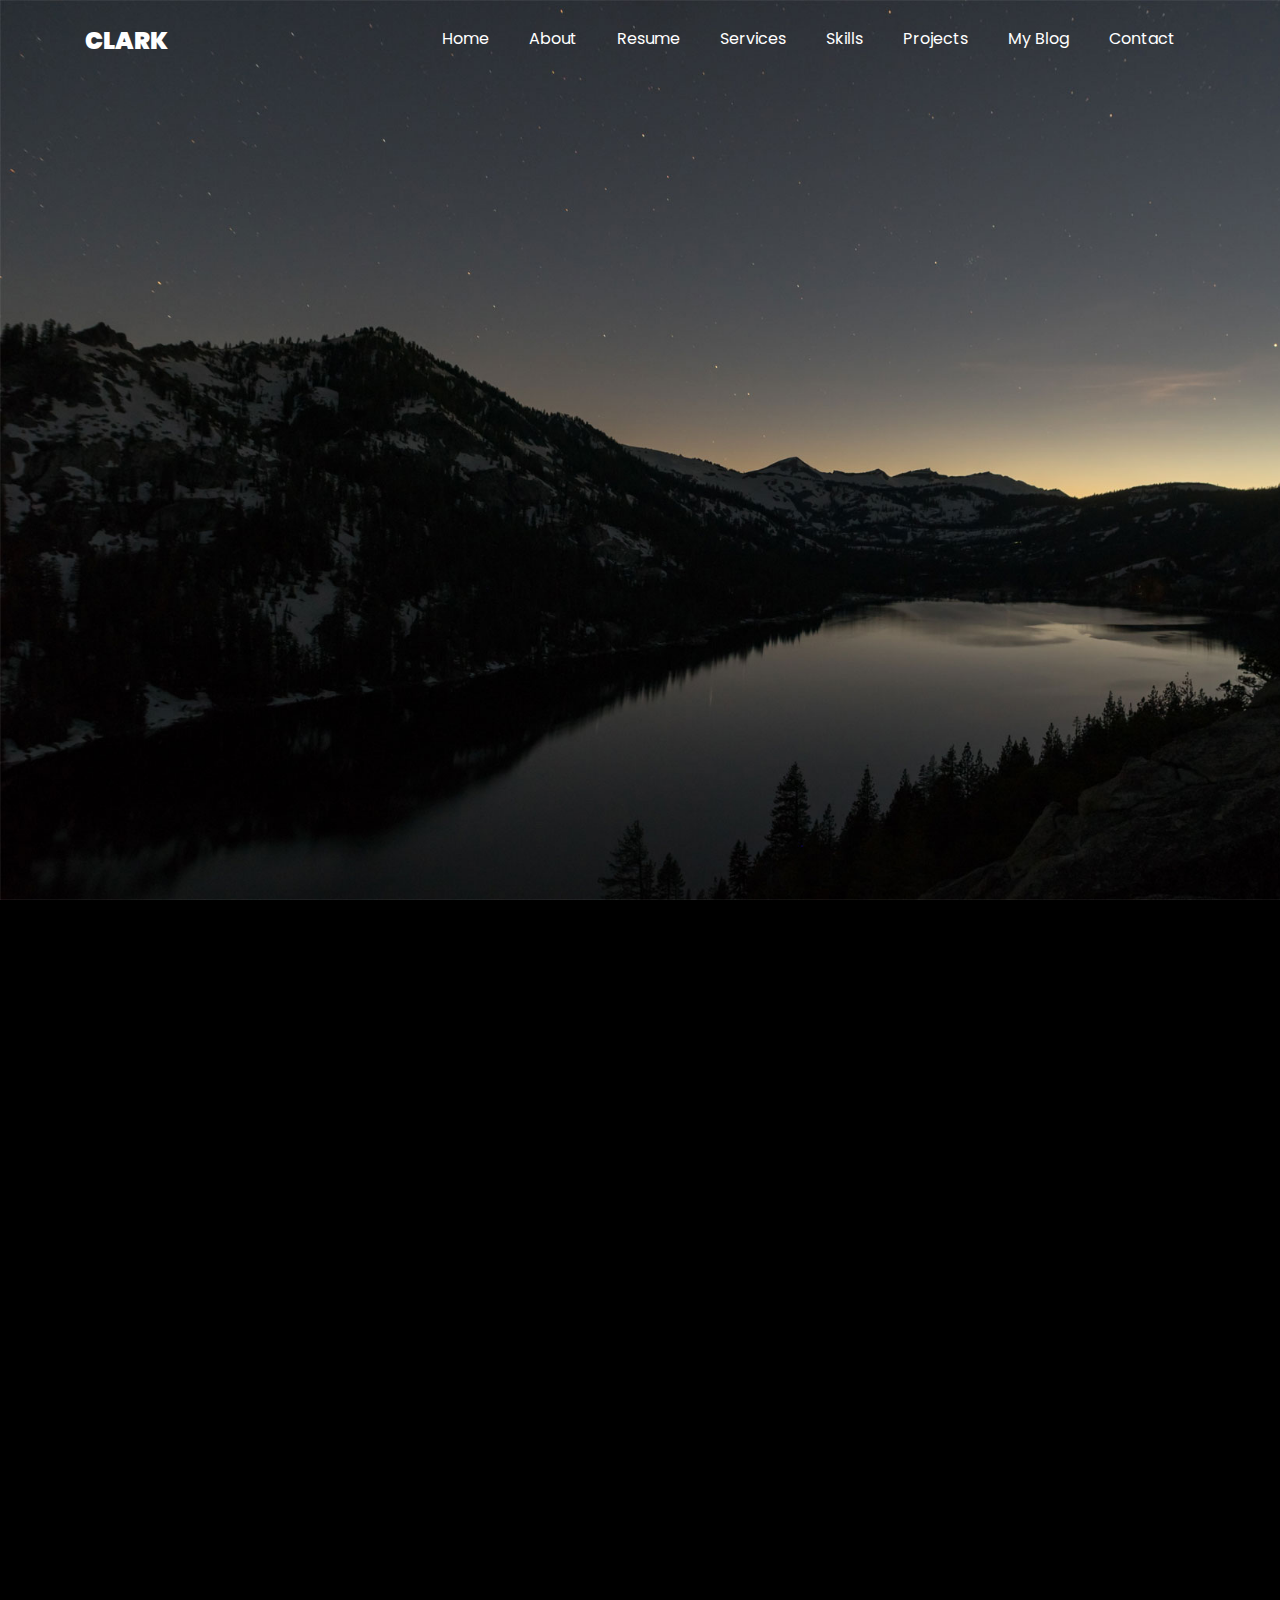
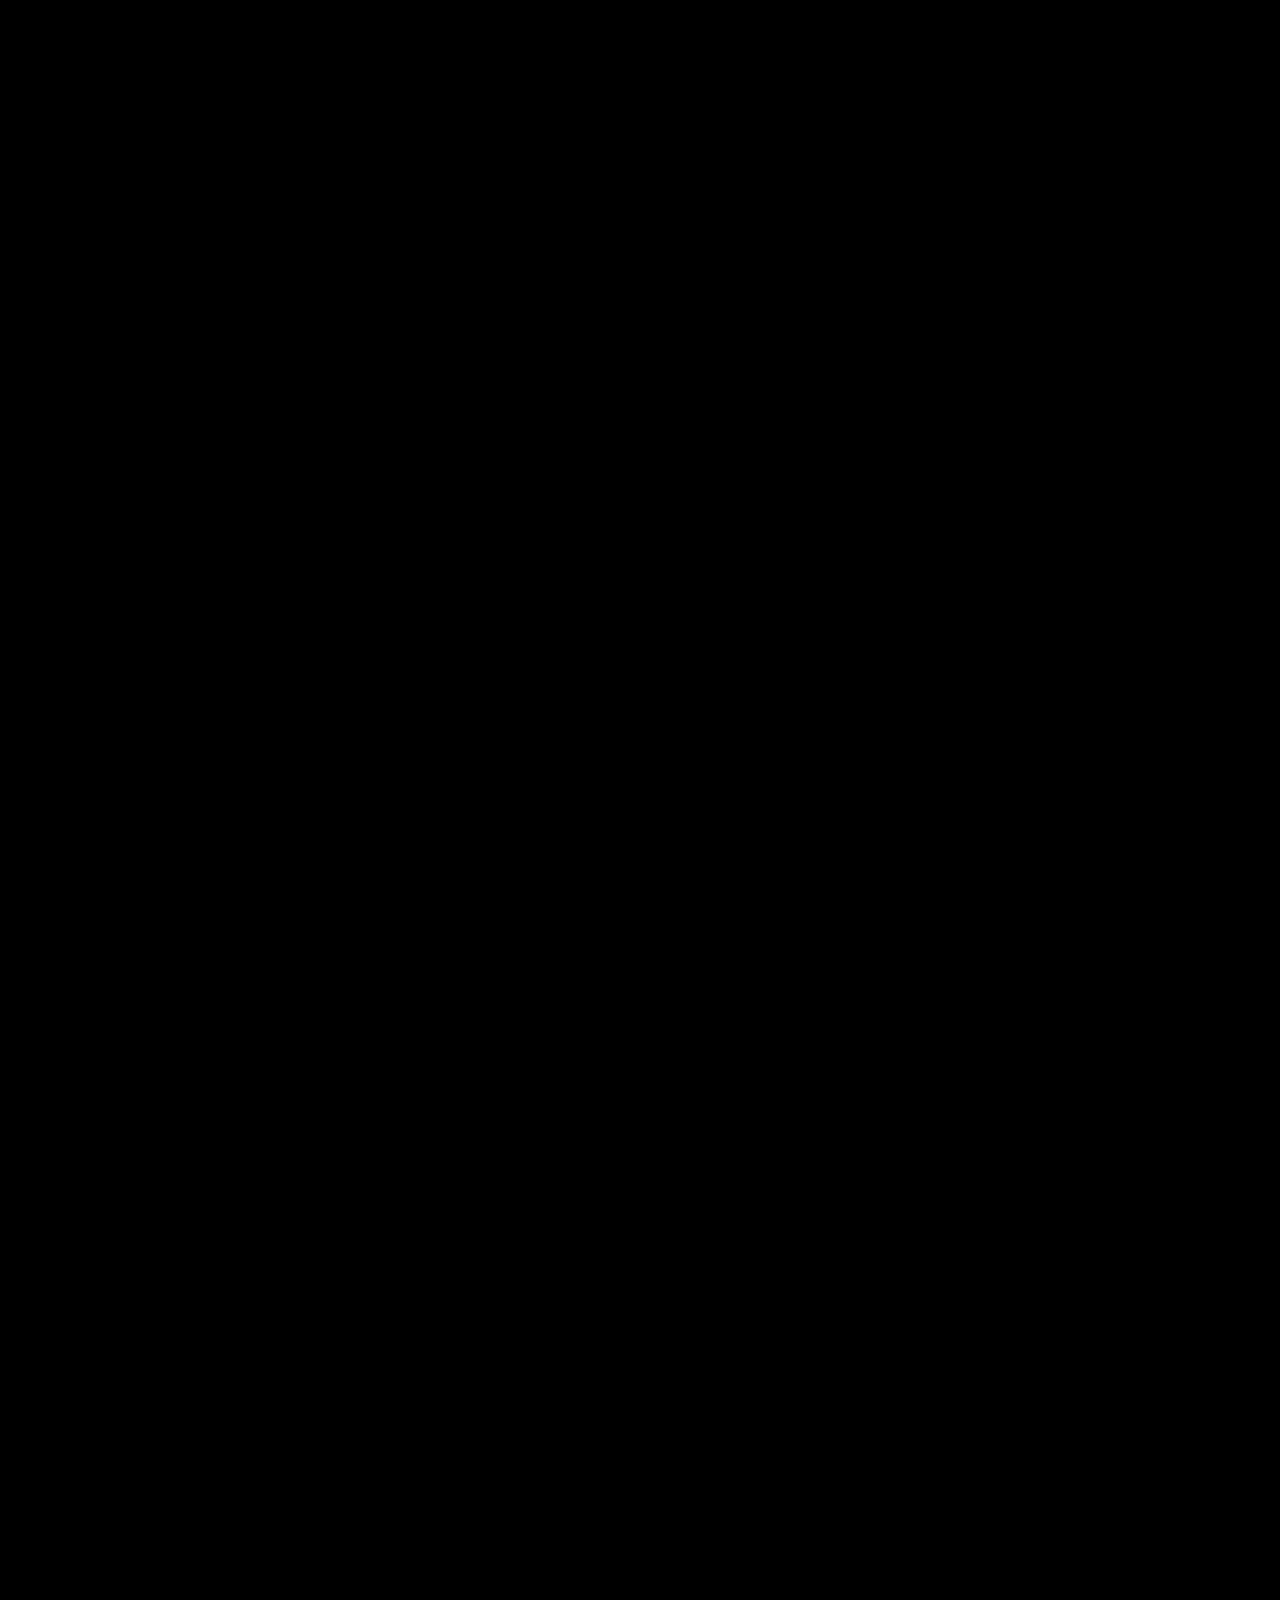
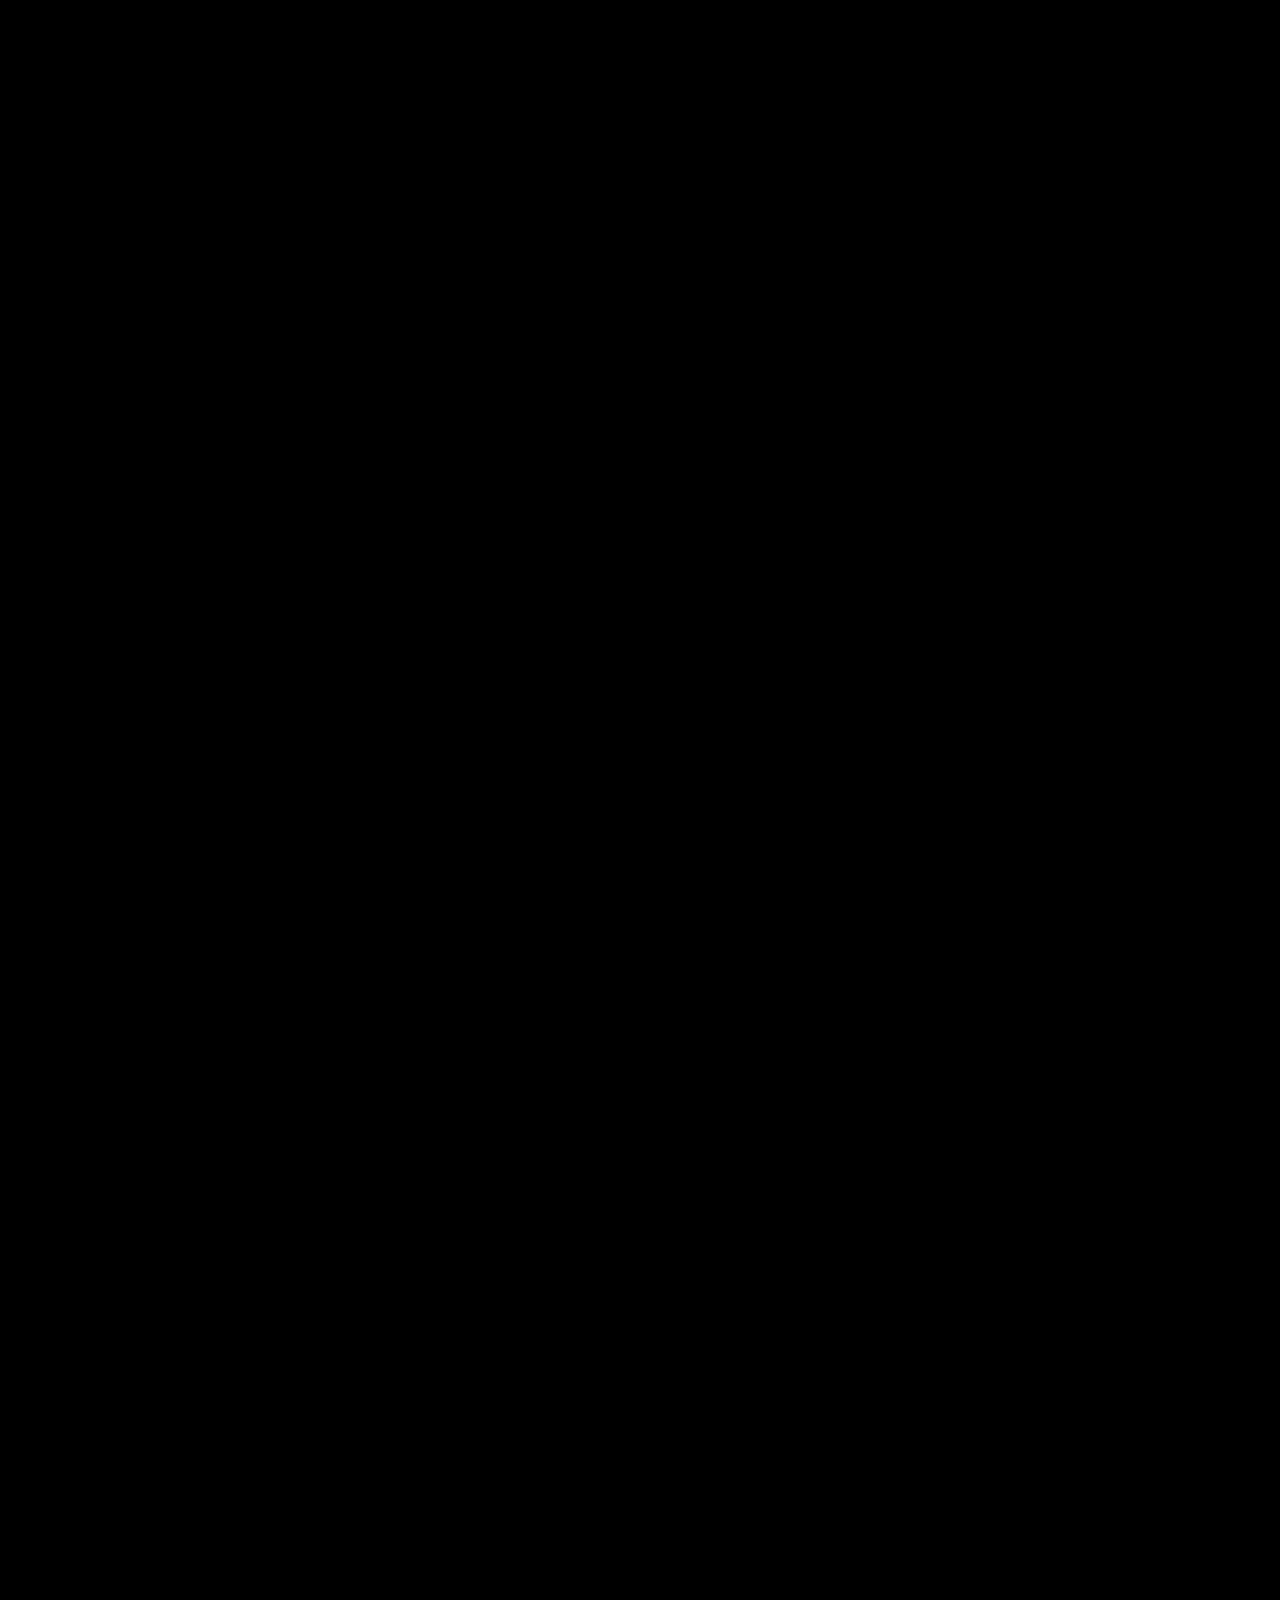
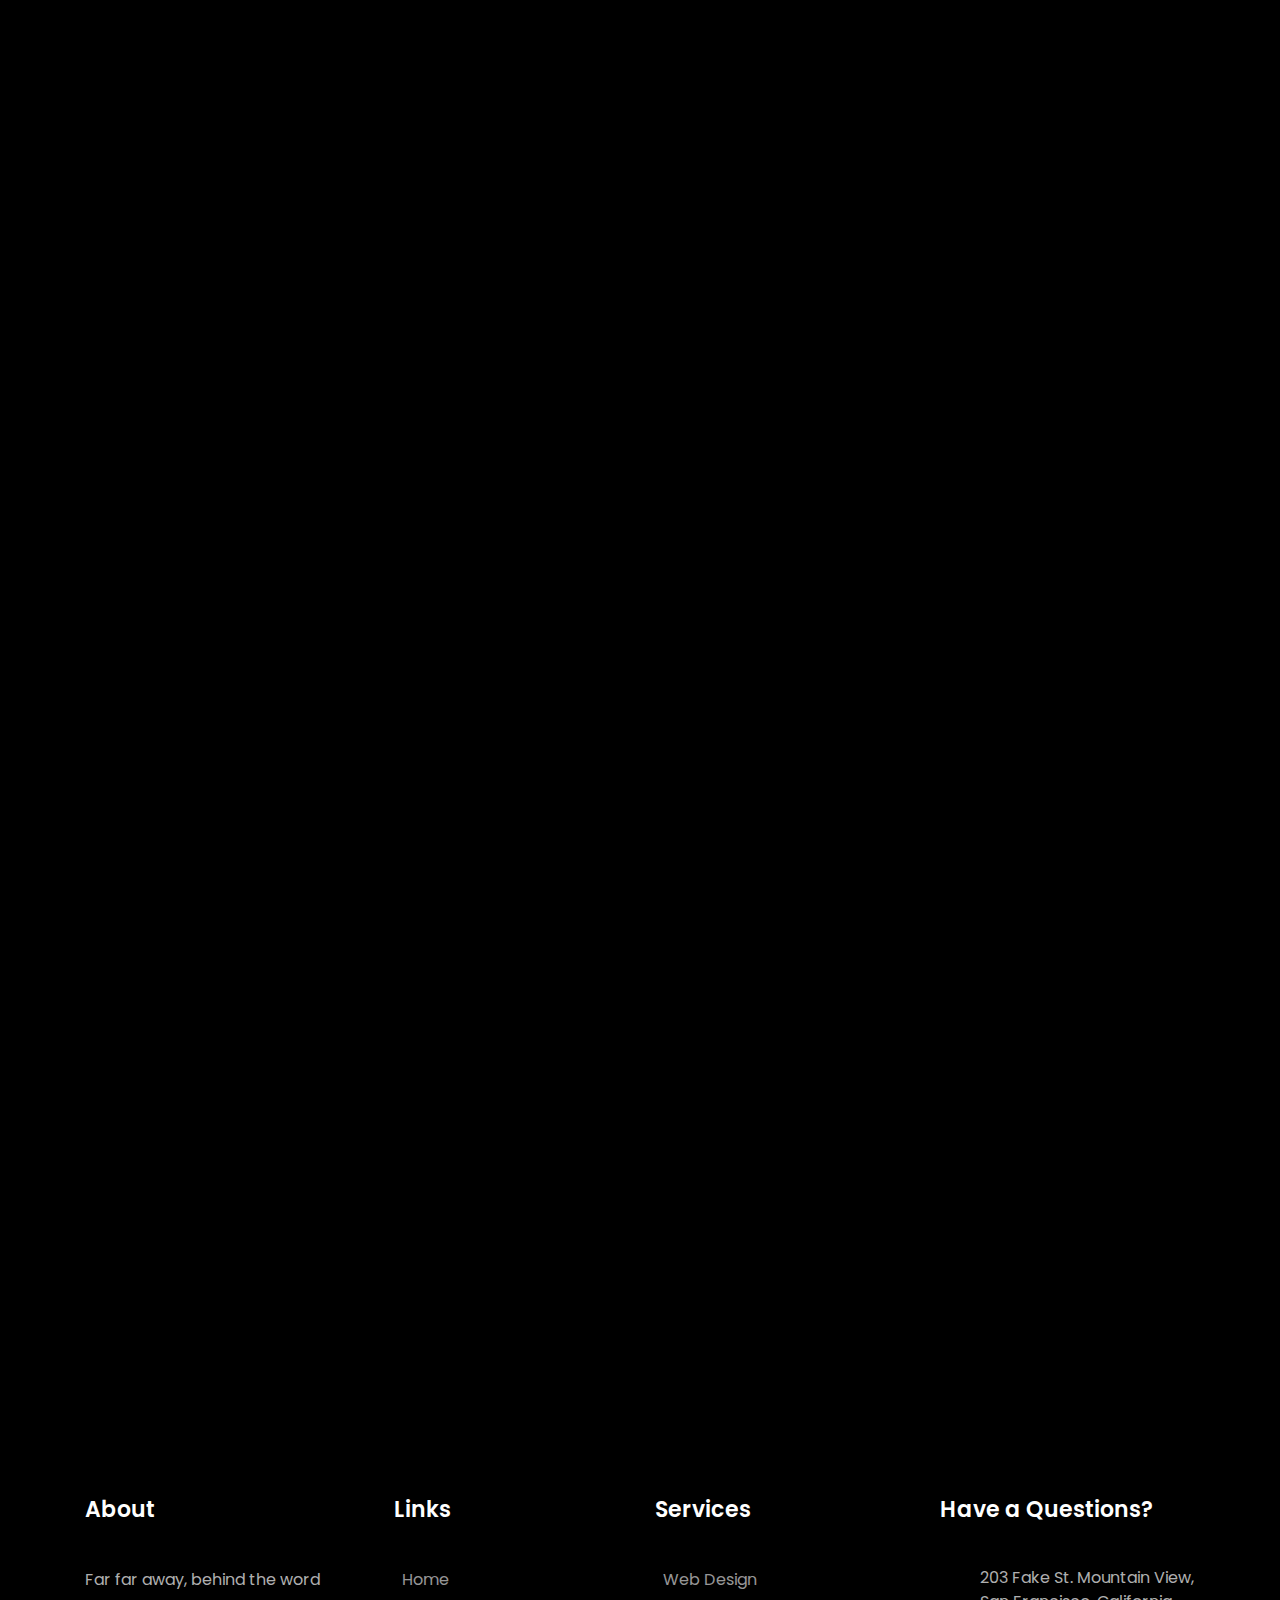
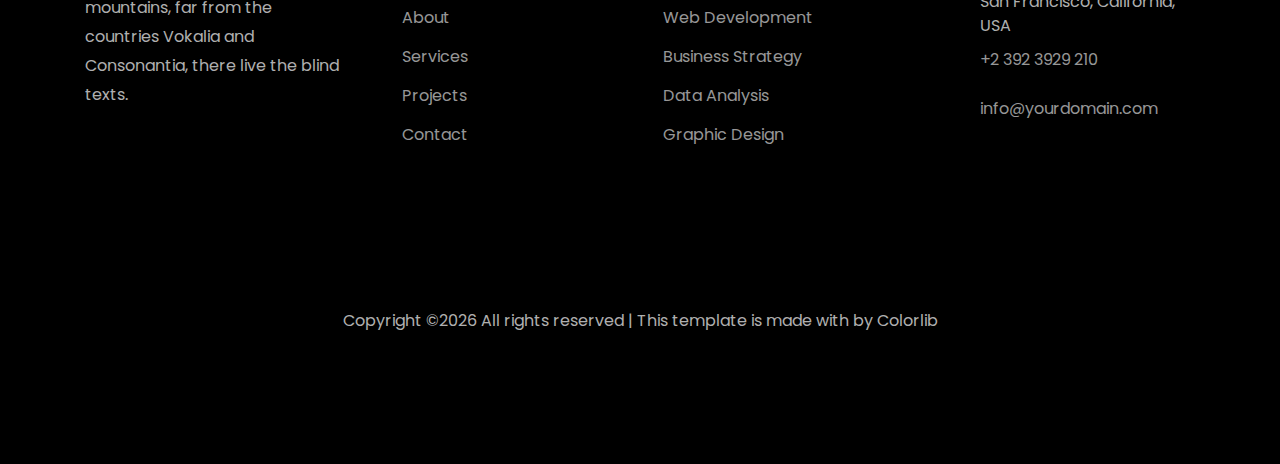
==== single.html @ c62defc8 "First Commit" ====
<!DOCTYPE html>
<html lang="en">
  <head>
    <title>Clark - Free Bootstrap Template by Colorlib</title>
    <meta charset="utf-8">
    <meta name="viewport" content="width=device-width, initial-scale=1, shrink-to-fit=no">
    
    <link href="https://fonts.googleapis.com/css?family=Poppins:100,200,300,400,500,600,700,800,900" rel="stylesheet">

    <link rel="stylesheet" href="assets/css/bootstrap.min.css">
    <link rel="stylesheet" href="assets/css/animate.css">
    
    <link rel="stylesheet" href="assets/css/owl.carousel.min.css">
    <link rel="stylesheet" href="assets/css/owl.theme.default.min.css">

    <link rel="stylesheet" href="assets/css/font-awesome.min.css">
    <link rel="stylesheet" href="assets/css/style.css">
  </head>
  <body data-spy="scroll" data-target=".site-navbar-target" data-offset="300">
	  
	  
    <nav class="navbar navbar-expand-lg navbar-dark ftco_navbar ftco-navbar-light site-navbar-target" id="ftco-navbar">
	    <div class="container">
	      <a class="navbar-brand" href="index.html">Clark</a>
	      <button class="navbar-toggler js-fh5co-nav-toggle fh5co-nav-toggle" type="button" data-toggle="collapse" data-target="#ftco-nav" aria-controls="ftco-nav" aria-expanded="false" aria-label="Toggle navigation">
	        <span class="oi oi-menu"></span> Menu
	      </button>

	      <div class="collapse navbar-collapse" id="ftco-nav">
	        <ul class="navbar-nav nav ml-auto">
	          <li class="nav-item"><a href="index.html#home-section" class="nav-link"><span>Home</span></a></li>
	          <li class="nav-item"><a href="index.html#about-section" class="nav-link"><span>About</span></a></li>
	          <li class="nav-item"><a href="index.html#resume-section" class="nav-link"><span>Resume</span></a></li>
	          <li class="nav-item"><a href="index.html#services-section" class="nav-link"><span>Services</span></a></li>
	          <li class="nav-item"><a href="index.html#skills-section" class="nav-link"><span>Skills</span></a></li>
	          <li class="nav-item"><a href="index.html#projects-section" class="nav-link"><span>Projects</span></a></li>
	          <li class="nav-item"><a href="index.html#blog-section" class="nav-link"><span>My Blog</span></a></li>
	          <li class="nav-item"><a href="index.html#contact-section" class="nav-link"><span>Contact</span></a></li>
	        </ul>
	      </div>
	    </div>
	  </nav>
	  <section class="hero-wrap js-fullheight" style="background-image: url('assets/images/bg_1.jpg');" data-stellar-background-ratio="0.5">
      <div class="overlay"></div>
      <div class="container">
        <div class="row no-gutters slider-text js-fullheight align-items-end justify-content-center">
          <div class="col-md-12 ftco-animate pb-5 mb-3 text-center">
            <h1 class="mb-3 bread">Blog Single Post</h1>
            <p class="breadcrumbs"><span class="mr-2"><a href="index.html">Home <i class="ion-ios-arrow-forward"></i></a></span> <span class="mr-2"><a href="blog.html">Blog <i class="ion-ios-arrow-forward"></i></a></span> <span>Blog Single <i class="ion-ios-arrow-forward"></i></span></p>
          </div>
        </div>
      </div>
    </section>

    <section class="ftco-section">
      <div class="container">
        <div class="row">
          <div class="col-lg-8 ftco-animate">
            <h2 class="mb-3">It is a long established fact a reader be distracted</h2>
            <p>Lorem ipsum dolor sit amet, consectetur adipisicing elit. Reiciendis, eius mollitia suscipit, quisquam doloremque distinctio perferendis et doloribus unde architecto optio laboriosam porro adipisci sapiente officiis nemo accusamus ad praesentium? Esse minima nisi et. Dolore perferendis, enim praesentium omnis, iste doloremque quia officia optio deserunt molestiae voluptates soluta architecto tempora.</p>
            <p>
              <img src="assets/images/image_3.jpg" alt="" class="img-fluid">
            </p>
            <p>Molestiae cupiditate inventore animi, maxime sapiente optio, illo est nemo veritatis repellat sunt doloribus nesciunt! Minima laborum magni reiciendis qui voluptate quisquam voluptatem soluta illo eum ullam incidunt rem assumenda eveniet eaque sequi deleniti tenetur dolore amet fugit perspiciatis ipsa, odit. Nesciunt dolor minima esse vero ut ea, repudiandae suscipit!</p>
            <h2 class="mb-3 mt-5">#2. Creative WordPress Themes</h2>
            <p>Temporibus ad error suscipit exercitationem hic molestiae totam obcaecati rerum, eius aut, in. Exercitationem atque quidem tempora maiores ex architecto voluptatum aut officia doloremque. Error dolore voluptas, omnis molestias odio dignissimos culpa ex earum nisi consequatur quos odit quasi repellat qui officiis reiciendis incidunt hic non? Debitis commodi aut, adipisci.</p>
            <p>
              <img src="assets/images/image_4.jpg" alt="" class="img-fluid">
            </p>
            <p>Quisquam esse aliquam fuga distinctio, quidem delectus veritatis reiciendis. Nihil explicabo quod, est eos ipsum. Unde aut non tenetur tempore, nisi culpa voluptate maiores officiis quis vel ab consectetur suscipit veritatis nulla quos quia aspernatur perferendis, libero sint. Error, velit, porro. Deserunt minus, quibusdam iste enim veniam, modi rem maiores.</p>
            <p>Odit voluptatibus, eveniet vel nihil cum ullam dolores laborum, quo velit commodi rerum eum quidem pariatur! Quia fuga iste tenetur, ipsa vel nisi in dolorum consequatur, veritatis porro explicabo soluta commodi libero voluptatem similique id quidem? Blanditiis voluptates aperiam non magni. Reprehenderit nobis odit inventore, quia laboriosam harum excepturi ea.</p>
            <p>Adipisci vero culpa, eius nobis soluta. Dolore, maxime ullam ipsam quidem, dolor distinctio similique asperiores voluptas enim, exercitationem ratione aut adipisci modi quod quibusdam iusto, voluptates beatae iure nemo itaque laborum. Consequuntur et pariatur totam fuga eligendi vero dolorum provident. Voluptatibus, veritatis. Beatae numquam nam ab voluptatibus culpa, tenetur recusandae!</p>
            <p>Voluptas dolores dignissimos dolorum temporibus, autem aliquam ducimus at officia adipisci quasi nemo a perspiciatis provident magni laboriosam repudiandae iure iusto commodi debitis est blanditiis alias laborum sint dolore. Dolores, iure, reprehenderit. Error provident, pariatur cupiditate soluta doloremque aut ratione. Harum voluptates mollitia illo minus praesentium, rerum ipsa debitis, inventore?</p>
            <div class="tag-widget post-tag-container mb-5 mt-5">
              <div class="tagcloud">
                <a href="#" class="tag-cloud-link">Life</a>
                <a href="#" class="tag-cloud-link">Sport</a>
                <a href="#" class="tag-cloud-link">Tech</a>
                <a href="#" class="tag-cloud-link">Travel</a>
              </div>
            </div>
            
            <div class="about-author d-flex p-4 bg-dark">
              <div class="bio mr-5">
                <img src="assets/images/person_1.jpg" alt="Image placeholder" class="img-fluid mb-4">
              </div>
              <div class="desc">
                <h3>George Washington</h3>
                <p>Lorem ipsum dolor sit amet, consectetur adipisicing elit. Ducimus itaque, autem necessitatibus voluptate quod mollitia delectus aut, sunt placeat nam vero culpa sapiente consectetur similique, inventore eos fugit cupiditate numquam!</p>
              </div>
            </div>


            <div class="pt-5 mt-5">
              <h3 class="mb-5">6 Comments</h3>
              <ul class="comment-list">
                <li class="comment">
                  <div class="vcard bio">
                    <img src="assets/images/person_1.jpg" alt="Image placeholder">
                  </div>
                  <div class="comment-body">
                    <h3>John Doe</h3>
                    <div class="meta">June 20, 2019 at 2:21pm</div>
                    <p>Lorem ipsum dolor sit amet, consectetur adipisicing elit. Pariatur quidem laborum necessitatibus, ipsam impedit vitae autem, eum officia, fugiat saepe enim sapiente iste iure! Quam voluptas earum impedit necessitatibus, nihil?</p>
                    <p><a href="#" class="reply">Reply</a></p>
                  </div>
                </li>

                <li class="comment">
                  <div class="vcard bio">
                    <img src="assets/images/person_1.jpg" alt="Image placeholder">
                  </div>
                  <div class="comment-body">
                    <h3>John Doe</h3>
                    <div class="meta">June 20, 2019 at 2:21pm</div>
                    <p>Lorem ipsum dolor sit amet, consectetur adipisicing elit. Pariatur quidem laborum necessitatibus, ipsam impedit vitae autem, eum officia, fugiat saepe enim sapiente iste iure! Quam voluptas earum impedit necessitatibus, nihil?</p>
                    <p><a href="#" class="reply">Reply</a></p>
                  </div>

                  <ul class="children">
                    <li class="comment">
                      <div class="vcard bio">
                        <img src="assets/images/person_1.jpg" alt="Image placeholder">
                      </div>
                      <div class="comment-body">
                        <h3>John Doe</h3>
                        <div class="meta">June 20, 2019 at 2:21pm</div>
                        <p>Lorem ipsum dolor sit amet, consectetur adipisicing elit. Pariatur quidem laborum necessitatibus, ipsam impedit vitae autem, eum officia, fugiat saepe enim sapiente iste iure! Quam voluptas earum impedit necessitatibus, nihil?</p>
                        <p><a href="#" class="reply">Reply</a></p>
                      </div>


                      <ul class="children">
                        <li class="comment">
                          <div class="vcard bio">
                            <img src="assets/images/person_1.jpg" alt="Image placeholder">
                          </div>
                          <div class="comment-body">
                            <h3>John Doe</h3>
                            <div class="meta">June 20, 2019 at 2:21pm</div>
                            <p>Lorem ipsum dolor sit amet, consectetur adipisicing elit. Pariatur quidem laborum necessitatibus, ipsam impedit vitae autem, eum officia, fugiat saepe enim sapiente iste iure! Quam voluptas earum impedit necessitatibus, nihil?</p>
                            <p><a href="#" class="reply">Reply</a></p>
                          </div>

                            <ul class="children">
                              <li class="comment">
                                <div class="vcard bio">
                                  <img src="assets/images/person_1.jpg" alt="Image placeholder">
                                </div>
                                <div class="comment-body">
                                  <h3>John Doe</h3>
                                  <div class="meta">June 20, 2019 at 2:21pm</div>
                                  <p>Lorem ipsum dolor sit amet, consectetur adipisicing elit. Pariatur quidem laborum necessitatibus, ipsam impedit vitae autem, eum officia, fugiat saepe enim sapiente iste iure! Quam voluptas earum impedit necessitatibus, nihil?</p>
                                  <p><a href="#" class="reply">Reply</a></p>
                                </div>
                              </li>
                            </ul>
                        </li>
                      </ul>
                    </li>
                  </ul>
                </li>

                <li class="comment">
                  <div class="vcard bio">
                    <img src="assets/images/person_1.jpg" alt="Image placeholder">
                  </div>
                  <div class="comment-body">
                    <h3>John Doe</h3>
                    <div class="meta">June 20, 2019 at 2:21pm</div>
                    <p>Lorem ipsum dolor sit amet, consectetur adipisicing elit. Pariatur quidem laborum necessitatibus, ipsam impedit vitae autem, eum officia, fugiat saepe enim sapiente iste iure! Quam voluptas earum impedit necessitatibus, nihil?</p>
                    <p><a href="#" class="reply">Reply</a></p>
                  </div>
                </li>
              </ul>
              <!-- END comment-list -->
              
              <div class="comment-form-wrap pt-5">
                <h3 class="mb-5">Leave a comment</h3>
                <form action="#" class="p-5 bg-dark">
                  <div class="form-group">
                    <label for="name">Name *</label>
                    <input type="text" class="form-control" id="name">
                  </div>
                  <div class="form-group">
                    <label for="email">Email *</label>
                    <input type="email" class="form-control" id="email">
                  </div>
                  <div class="form-group">
                    <label for="website">Website</label>
                    <input type="url" class="form-control" id="website">
                  </div>

                  <div class="form-group">
                    <label for="message">Message</label>
                    <textarea name="" id="message" cols="30" rows="10" class="form-control"></textarea>
                  </div>
                  <div class="form-group">
                    <input type="submit" value="Post Comment" class="btn py-3 px-4 btn-primary">
                  </div>

                </form>
              </div>
            </div>

          </div> <!-- .col-md-8 -->
          <div class="col-lg-4 sidebar ftco-animate">
            <div class="sidebar-box">
              <form action="#" class="search-form">
                <div class="form-group">
                  <span class="icon icon-search"></span>
                  <input type="text" class="form-control" placeholder="Type a keyword and hit enter">
                </div>
              </form>
            </div>
            <div class="sidebar-box ftco-animate">
            	<h3 class="heading-sidebar">Categories</h3>
              <ul class="categories">
                <li><a href="#">Interior Design <span>(12)</span></a></li>
                <li><a href="#">Exterior Design <span>(22)</span></a></li>
                <li><a href="#">Industrial Design <span>(37)</span></a></li>
                <li><a href="#">Landscape Design <span>(42)</span></a></li>
              </ul>
            </div>

            <div class="sidebar-box ftco-animate">
              <h3 class="heading-sidebar">Recent Blog</h3>
              <div class="block-21 mb-4 d-flex">
                <a class="blog-img mr-4" style="background-image: url(assets/images/image_1.jpg);"></a>
                <div class="text">
                  <h3 class="heading"><a href="#">Why Lead Generation is Key for Business Growth</a></h3>
                  <div class="meta">
                    <div><a href="#"><span class="icon-calendar"></span> March 12, 2019</a></div>
                    <div><a href="#"><span class="icon-person"></span> Admin</a></div>
                    <div><a href="#"><span class="icon-chat"></span> 19</a></div>
                  </div>
                </div>
              </div>
              <div class="block-21 mb-4 d-flex">
                <a class="blog-img mr-4" style="background-image: url(assets/images/image_2.jpg);"></a>
                <div class="text">
                  <h3 class="heading"><a href="#">Why Lead Generation is Key for Business Growth</a></h3>
                  <div class="meta">
                    <div><a href="#"><span class="icon-calendar"></span> March 12, 2019</a></div>
                    <div><a href="#"><span class="icon-person"></span> Admin</a></div>
                    <div><a href="#"><span class="icon-chat"></span> 19</a></div>
                  </div>
                </div>
              </div>
              <div class="block-21 mb-4 d-flex">
                <a class="blog-img mr-4" style="background-image: url(assets/images/image_3.jpg);"></a>
                <div class="text">
                  <h3 class="heading"><a href="#">Why Lead Generation is Key for Business Growth</a></h3>
                  <div class="meta">
                    <div><a href="#"><span class="icon-calendar"></span> March 12, 2019</a></div>
                    <div><a href="#"><span class="icon-person"></span> Admin</a></div>
                    <div><a href="#"><span class="icon-chat"></span> 19</a></div>
                  </div>
                </div>
              </div>
            </div>

            <div class="sidebar-box ftco-animate">
              <h3 class="heading-sidebar">Tag Cloud</h3>
              <div class="tagcloud">
                <a href="#" class="tag-cloud-link">house</a>
                <a href="#" class="tag-cloud-link">office</a>
                <a href="#" class="tag-cloud-link">building</a>
                <a href="#" class="tag-cloud-link">land</a>
                <a href="#" class="tag-cloud-link">table</a>
                <a href="#" class="tag-cloud-link">interior</a>
                <a href="#" class="tag-cloud-link">exterior</a>
                <a href="#" class="tag-cloud-link">industrial</a>
              </div>
            </div>

            <div class="sidebar-box ftco-animate">
              <h3 class="heading-sidebar">Paragraph</h3>
              <p>Lorem ipsum dolor sit amet, consectetur adipisicing elit. Ducimus itaque, autem necessitatibus voluptate quod mollitia delectus aut, sunt placeat nam vero culpa sapiente consectetur similique, inventore eos fugit cupiditate numquam!</p>
            </div>
          </div>

        </div>
      </div>
    </section> <!-- .section -->
		

    <footer class="ftco-footer ftco-section">
      <div class="container">
        <div class="row mb-5">
          <div class="col-md">
            <div class="ftco-footer-widget mb-4">
              <h2 class="ftco-heading-2">About</h2>
              <p>Far far away, behind the word mountains, far from the countries Vokalia and Consonantia, there live the blind texts.</p>
              <ul class="ftco-footer-social list-unstyled float-md-left float-lft mt-5">
                <li class="ftco-animate"><a href="#"><span class="icon-twitter"></span></a></li>
                <li class="ftco-animate"><a href="#"><span class="icon-facebook"></span></a></li>
                <li class="ftco-animate"><a href="#"><span class="icon-instagram"></span></a></li>
              </ul>
            </div>
          </div>
          <div class="col-md">
            <div class="ftco-footer-widget mb-4 ml-md-4">
              <h2 class="ftco-heading-2">Links</h2>
              <ul class="list-unstyled">
                <li><a href="#"><span class="icon-long-arrow-right mr-2"></span>Home</a></li>
                <li><a href="#"><span class="icon-long-arrow-right mr-2"></span>About</a></li>
                <li><a href="#"><span class="icon-long-arrow-right mr-2"></span>Services</a></li>
                <li><a href="#"><span class="icon-long-arrow-right mr-2"></span>Projects</a></li>
                <li><a href="#"><span class="icon-long-arrow-right mr-2"></span>Contact</a></li>
              </ul>
            </div>
          </div>
          <div class="col-md">
             <div class="ftco-footer-widget mb-4">
              <h2 class="ftco-heading-2">Services</h2>
              <ul class="list-unstyled">
                <li><a href="#"><span class="icon-long-arrow-right mr-2"></span>Web Design</a></li>
                <li><a href="#"><span class="icon-long-arrow-right mr-2"></span>Web Development</a></li>
                <li><a href="#"><span class="icon-long-arrow-right mr-2"></span>Business Strategy</a></li>
                <li><a href="#"><span class="icon-long-arrow-right mr-2"></span>Data Analysis</a></li>
                <li><a href="#"><span class="icon-long-arrow-right mr-2"></span>Graphic Design</a></li>
              </ul>
            </div>
          </div>
          <div class="col-md">
            <div class="ftco-footer-widget mb-4">
            	<h2 class="ftco-heading-2">Have a Questions?</h2>
            	<div class="block-23 mb-3">
	              <ul>
	                <li><span class="icon icon-map-marker"></span><span class="text">203 Fake St. Mountain View, San Francisco, California, USA</span></li>
	                <li><a href="#"><span class="icon icon-phone"></span><span class="text">+2 392 3929 210</span></a></li>
	                <li><a href="#"><span class="icon icon-envelope"></span><span class="text">info@yourdomain.com</span></a></li>
	              </ul>
	            </div>
            </div>
          </div>
        </div>
        <div class="row">
          <div class="col-md-12 text-center">

            <p><!-- Link back to Colorlib can't be removed. Template is licensed under CC BY 3.0. -->
  Copyright &copy;<script>document.write(new Date().getFullYear());</script> All rights reserved | This template is made with <i class="icon-heart color-danger" aria-hidden="true"></i> by <a href="https://colorlib.com" target="_blank">Colorlib</a>
  <!-- Link back to Colorlib can't be removed. Template is licensed under CC BY 3.0. --></p>
          </div>
        </div>
      </div>
    </footer>
    
  

  <!-- loader -->
  <div id="ftco-loader" class="show fullscreen"><svg class="circular" width="48px" height="48px"><circle class="path-bg" cx="24" cy="24" r="22" fill="none" stroke-width="4" stroke="#eeeeee"/><circle class="path" cx="24" cy="24" r="22" fill="none" stroke-width="4" stroke-miterlimit="10" stroke="#F96D00"/></svg></div>


  <script src="assets/js/jquery.min.js"></script>
  <script src="assets/js/jquery-migrate-3.0.1.min.js"></script>
  <script src="assets/js/popper.min.js"></script>
  <script src="assets/js/bootstrap.min.js"></script>
  <script src="assets/js/jquery.easing.1.3.js"></script>
  <script src="assets/js/jquery.waypoints.min.js"></script>
  <script src="assets/js/jquery.stellar.min.js"></script>
  <script src="assets/js/owl.carousel.min.js"></script>
  <script src="assets/js/aos.js"></script>
  <script src="assets/js/jquery.animateNumber.min.js"></script>
  <script src="assets/js/scrollax.min.js"></script>
  
  <script src="assets/js/main.js"></script>
    
  </body>
</html>
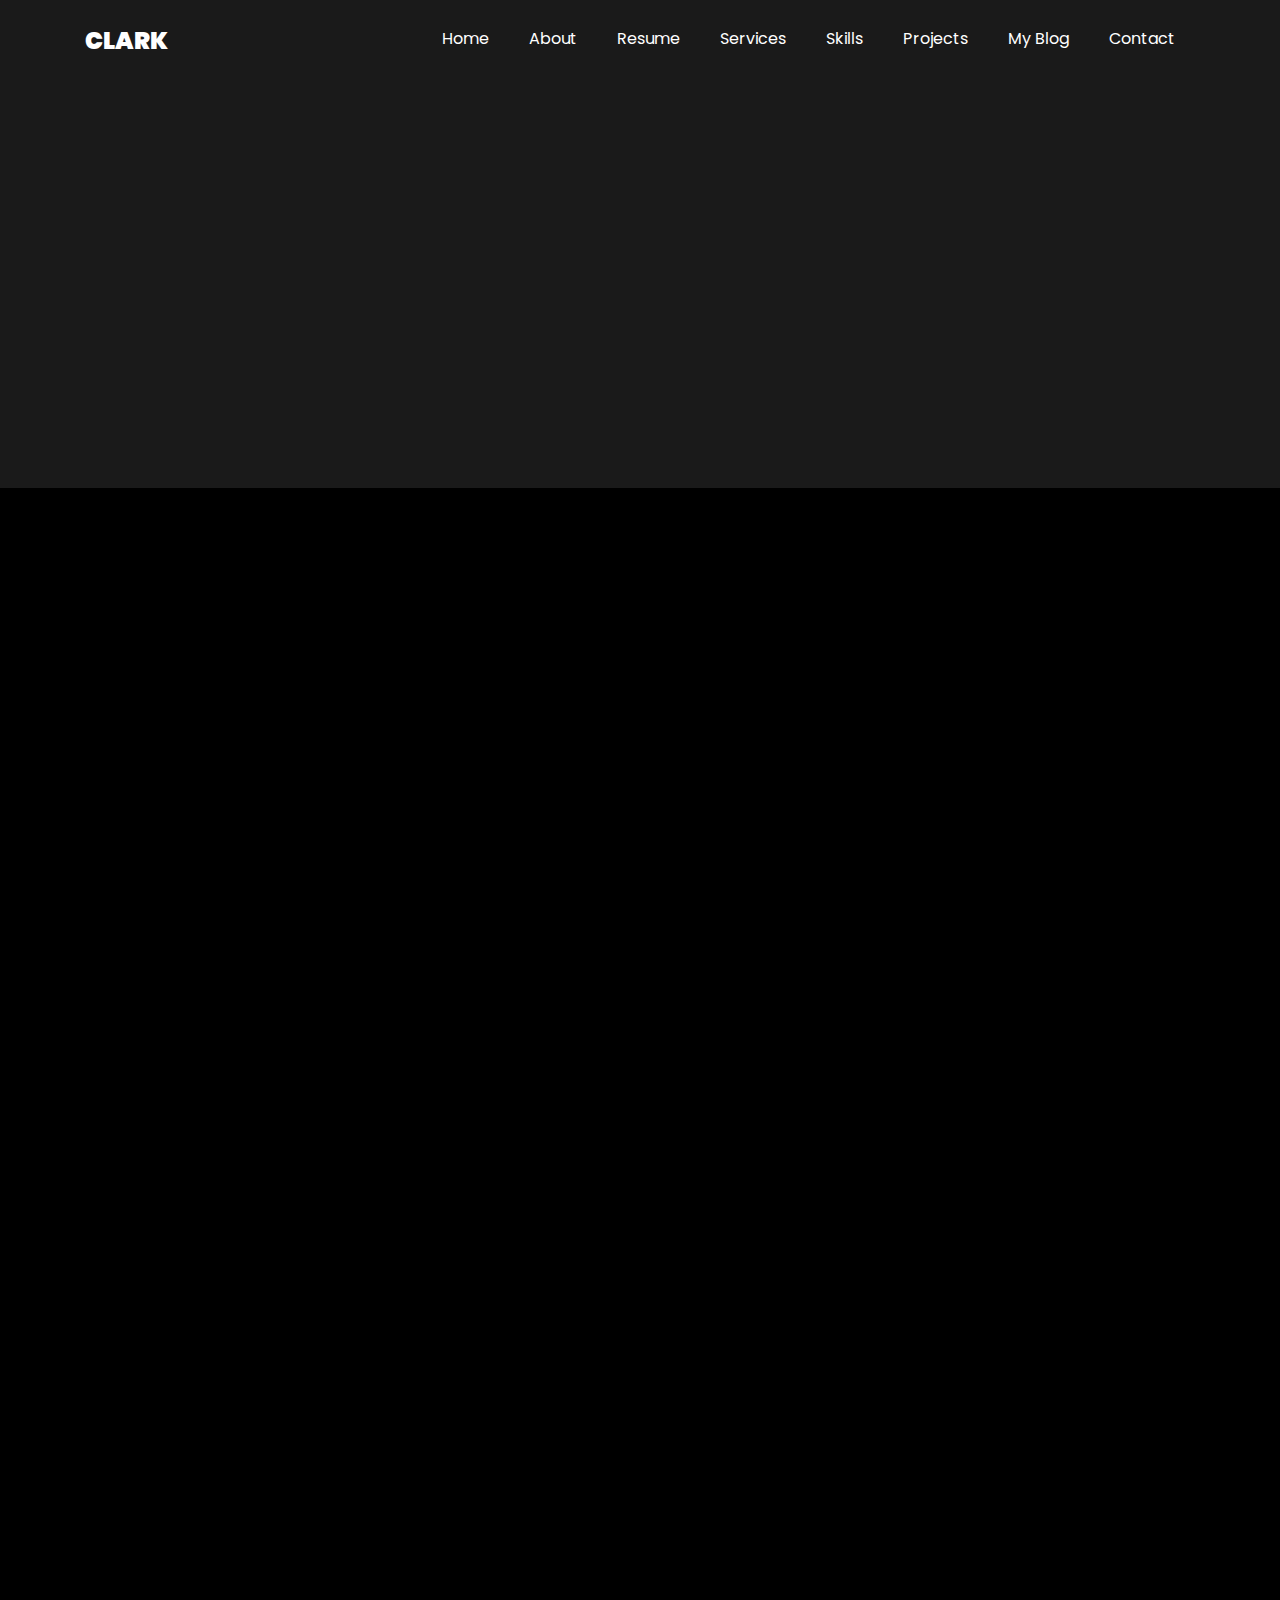
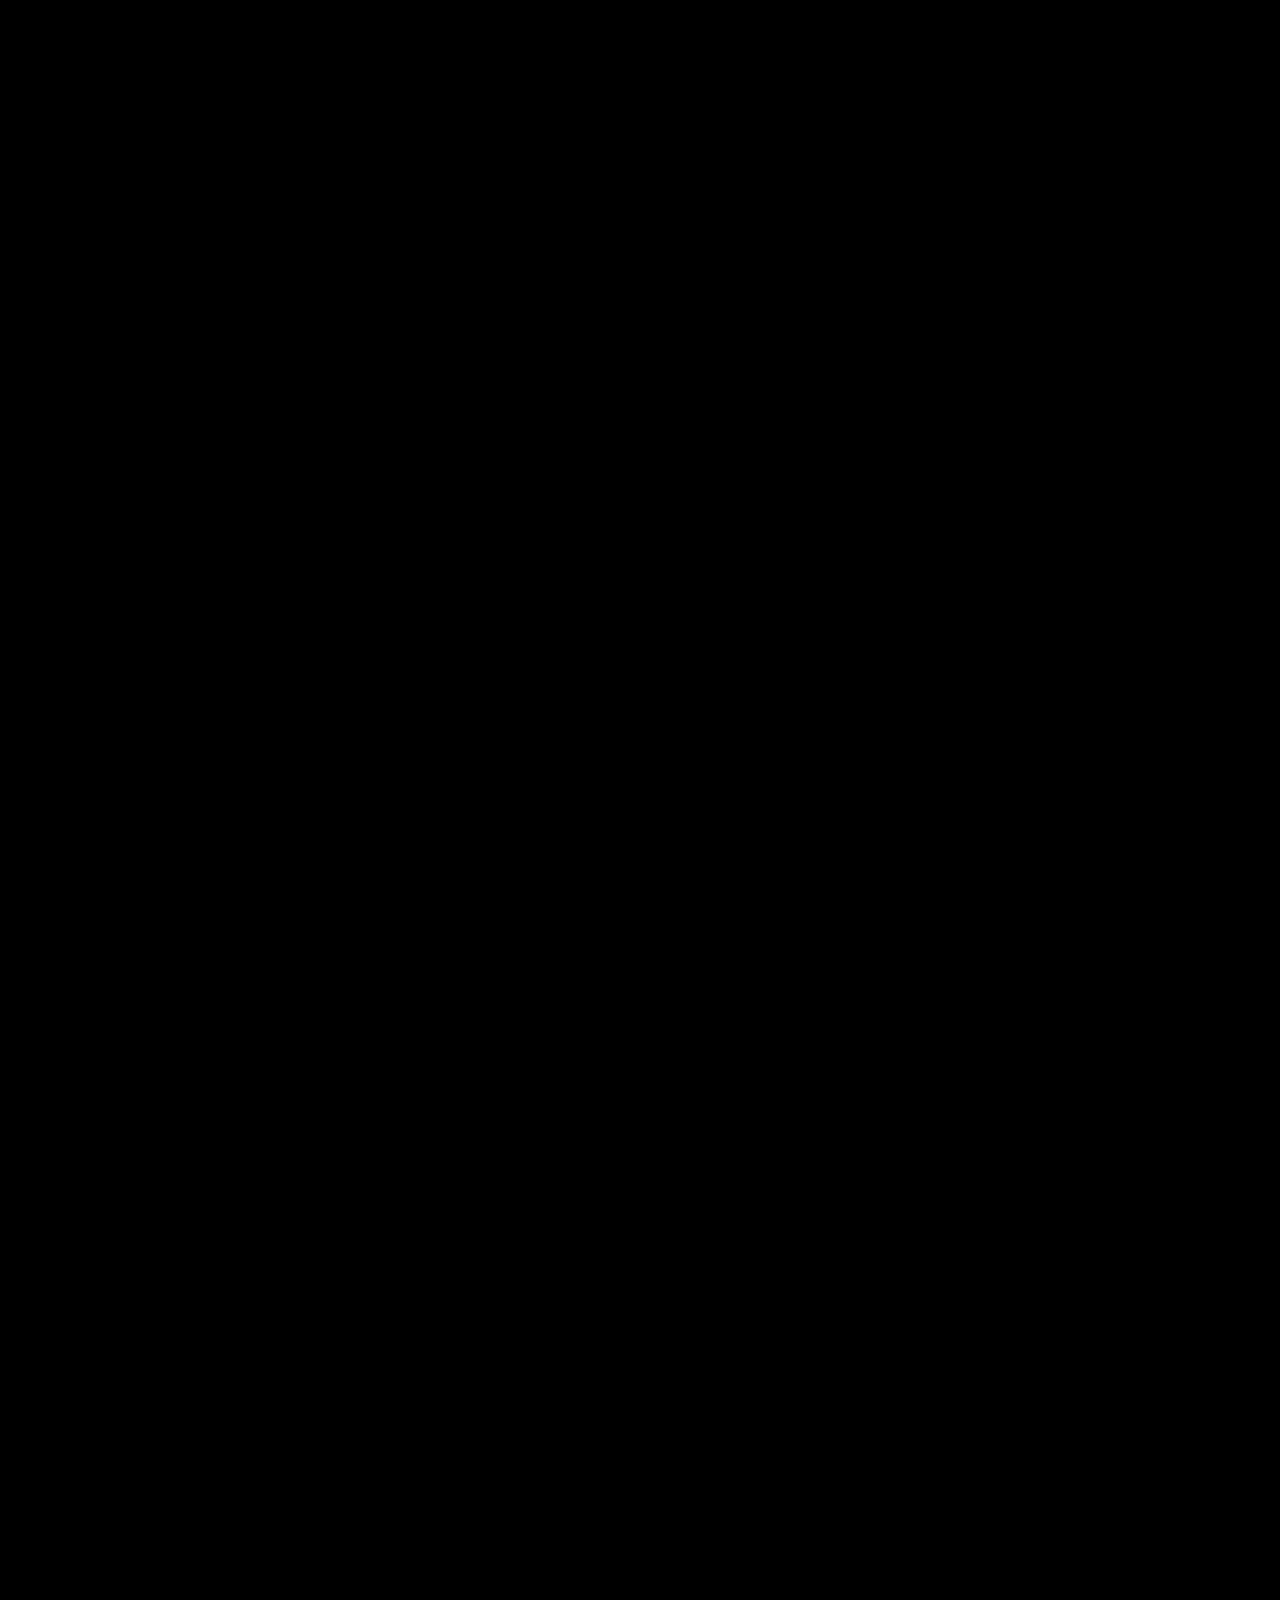
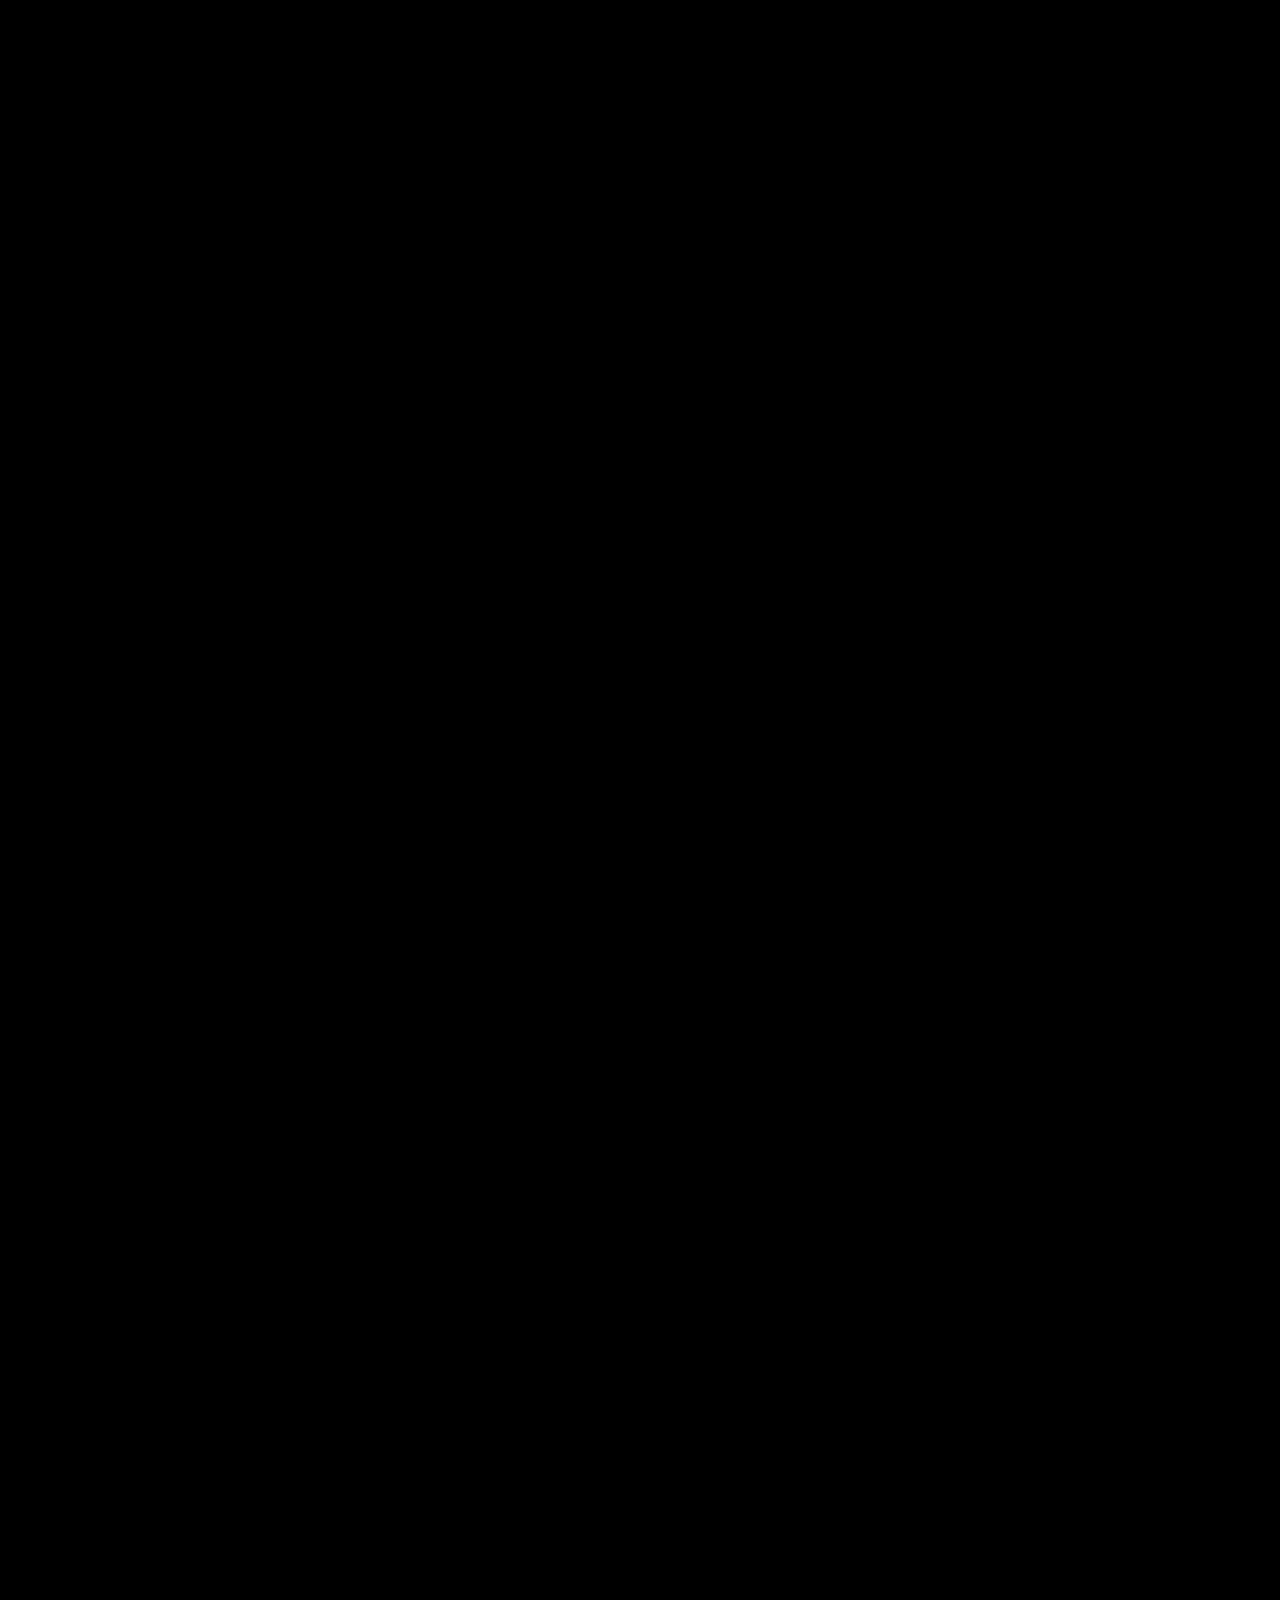
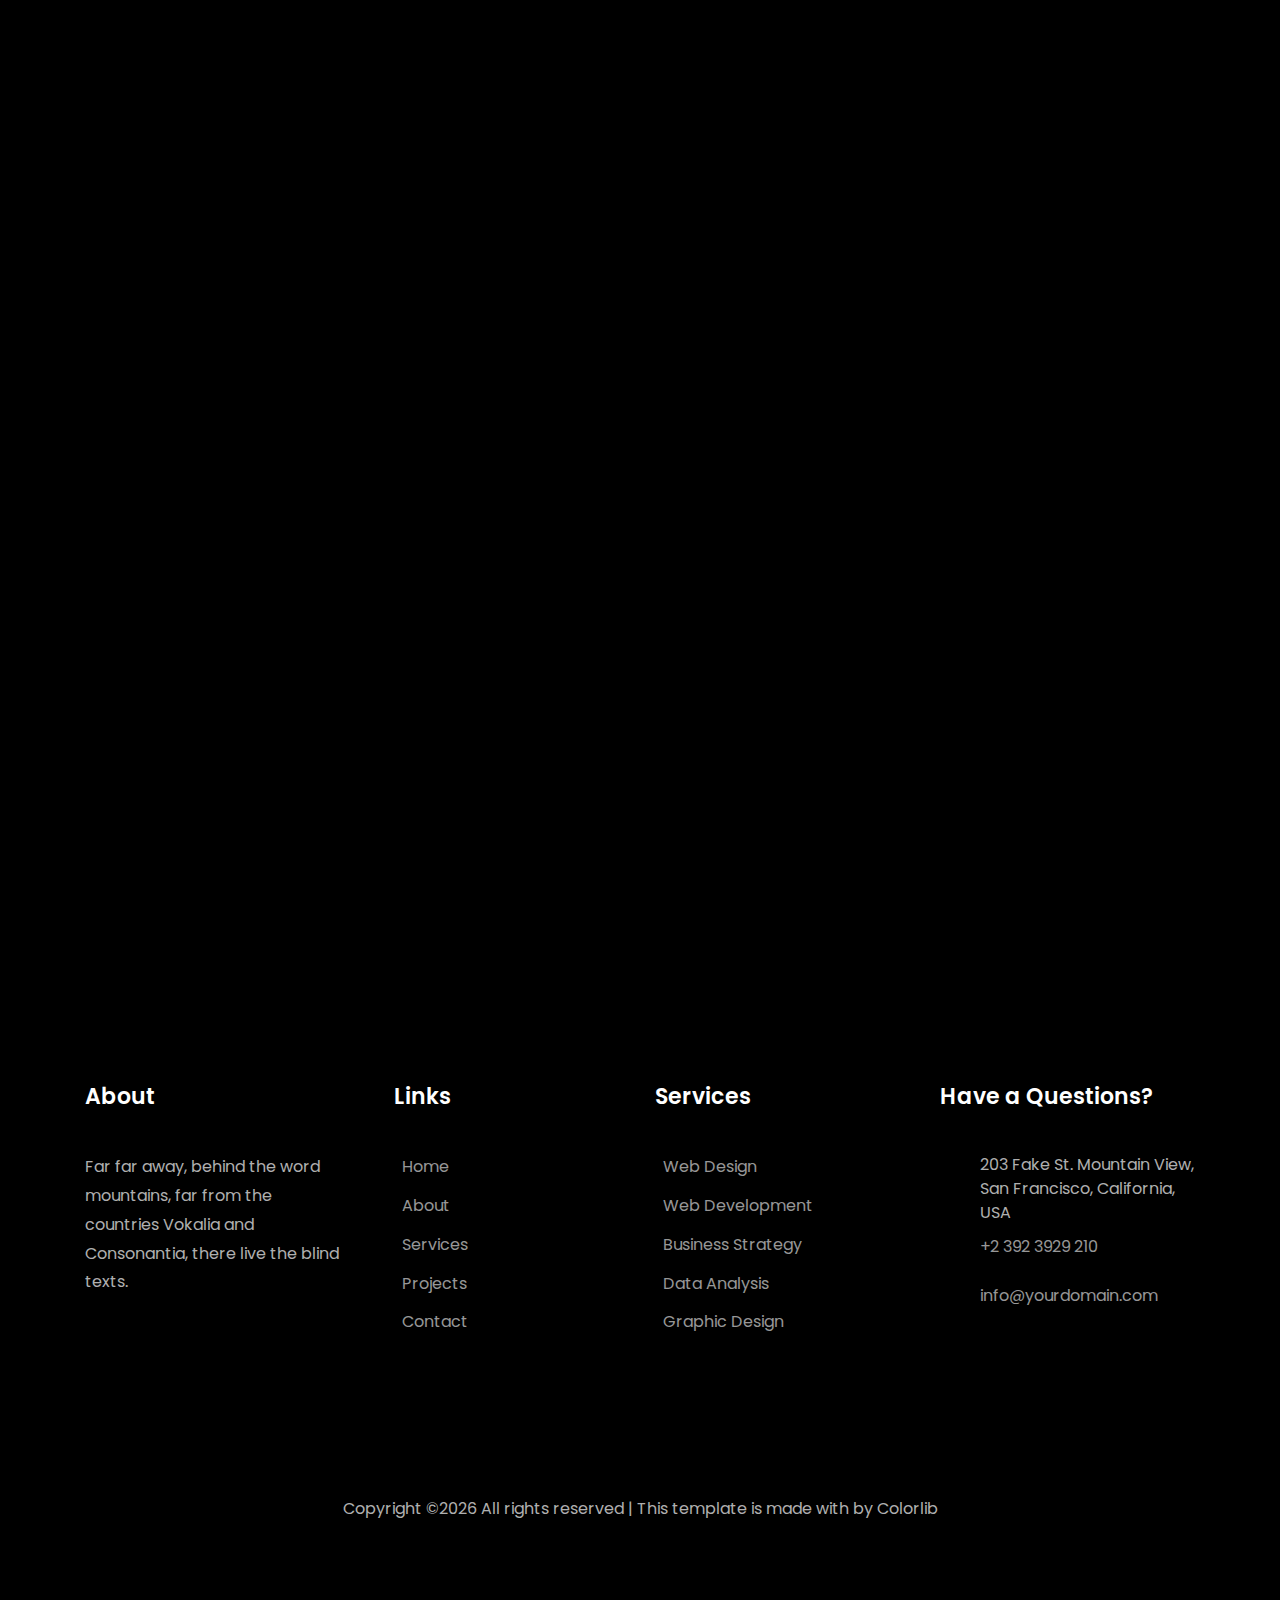
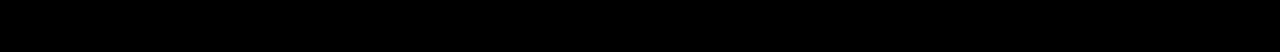
==== commit f6512da2: "Updates" ====
--- a/single.html
+++ b/single.html
@@ -40,13 +40,12 @@
 	      </div>
 	    </div>
 	  </nav>
-	  <section class="hero-wrap js-fullheight" style="background-image: url('assets/images/bg_1.jpg');" data-stellar-background-ratio="0.5">
+	  <section class="hero-wrap">
       <div class="overlay"></div>
       <div class="container">
-        <div class="row no-gutters slider-text js-fullheight align-items-end justify-content-center">
+        <div class="row no-gutters slider-text align-items-end justify-content-center">
           <div class="col-md-12 ftco-animate pb-5 mb-3 text-center">
             <h1 class="mb-3 bread">Blog Single Post</h1>
-            <p class="breadcrumbs"><span class="mr-2"><a href="index.html">Home <i class="ion-ios-arrow-forward"></i></a></span> <span class="mr-2"><a href="blog.html">Blog <i class="ion-ios-arrow-forward"></i></a></span> <span>Blog Single <i class="ion-ios-arrow-forward"></i></span></p>
           </div>
         </div>
       </div>
--- a/assets/css/style.css
+++ b/assets/css/style.css
@@ -1,5 +1,3 @@
-
-
 /*!
  * Bootstrap v4.3.1 (https://getbootstrap.com/)
  * Copyright 2011-2019 The Bootstrap Authors
@@ -7,49 +5,52 @@
  * Licensed under MIT (https://github.com/twbs/bootstrap/blob/master/LICENSE)
  */
 
- :root {
-	--blue: #007bff;
-	--indigo: #6610f2;
-	--purple: #6f42c1;
-	--pink: #e83e8c;
-	--red: #dc3545;
-	--orange: #fd7e14;
-	--yellow: #ffc107;
-	--green: #28a745;
-	--teal: #20c997;
-	--cyan: #17a2b8;
-	--white: #fff;
-	--gray: #6c757d;
-	--gray-dark: #343a40;
-	--primary: #007bff;
-	--secondary: #6c757d;
-	--success: #28a745;
-	--info: #17a2b8;
-	--warning: #ffc107;
-	--danger: #dc3545;
-	--light: #f8f9fa;
-	--dark: #343a40;
-	--breakpoint-xs: 0;
-	--breakpoint-sm: 576px;
-	--breakpoint-md: 768px;
-	--breakpoint-lg: 992px;
-	--breakpoint-xl: 1200px;
-	--font-family-sans-serif: -apple-system, BlinkMacSystemFont, "Segoe UI", Roboto, "Helvetica Neue", Arial, "Noto Sans", sans-serif, "Apple Color Emoji", "Segoe UI Emoji", "Segoe UI Symbol", "Noto Color Emoji";
-	--font-family-monospace: SFMono-Regular, Menlo, Monaco, Consolas, "Liberation Mono", "Courier New", monospace;
+:root {
+  --blue: #007bff;
+  --indigo: #6610f2;
+  --purple: #6f42c1;
+  --pink: #e83e8c;
+  --red: #dc3545;
+  --orange: #fd7e14;
+  --yellow: #ffc107;
+  --green: #28a745;
+  --teal: #20c997;
+  --cyan: #17a2b8;
+  --white: #fff;
+  --gray: #6c757d;
+  --gray-dark: #343a40;
+  --primary: #007bff;
+  --secondary: #6c757d;
+  --success: #28a745;
+  --info: #17a2b8;
+  --warning: #ffc107;
+  --danger: #dc3545;
+  --light: #f8f9fa;
+  --dark: #343a40;
+  --breakpoint-xs: 0;
+  --breakpoint-sm: 576px;
+  --breakpoint-md: 768px;
+  --breakpoint-lg: 992px;
+  --breakpoint-xl: 1200px;
+  --font-family-sans-serif: -apple-system, BlinkMacSystemFont, "Segoe UI",
+    Roboto, "Helvetica Neue", Arial, "Noto Sans", sans-serif,
+    "Apple Color Emoji", "Segoe UI Emoji", "Segoe UI Symbol", "Noto Color Emoji";
+  --font-family-monospace: SFMono-Regular, Menlo, Monaco, Consolas,
+    "Liberation Mono", "Courier New", monospace;
 }
 
 *,
 *::before,
 *::after {
-	-webkit-box-sizing: border-box;
-	box-sizing: border-box;
+  -webkit-box-sizing: border-box;
+  box-sizing: border-box;
 }
 
 html {
-	font-family: sans-serif;
-	line-height: 1.15;
-	-webkit-text-size-adjust: 100%;
-	-webkit-tap-highlight-color: rgba(0, 0, 0, 0);
+  font-family: sans-serif;
+  line-height: 1.15;
+  -webkit-text-size-adjust: 100%;
+  -webkit-tap-highlight-color: rgba(0, 0, 0, 0);
 }
 
 article,
@@ -62,29 +63,31 @@
 main,
 nav,
 section {
-	display: block;
+  display: block;
 }
 
 body {
-	margin: 0;
-	font-family: -apple-system, BlinkMacSystemFont, "Segoe UI", Roboto, "Helvetica Neue", Arial, "Noto Sans", sans-serif, "Apple Color Emoji", "Segoe UI Emoji", "Segoe UI Symbol", "Noto Color Emoji";
-	font-size: 1rem;
-	font-weight: 400;
-	line-height: 1.5;
-	color: #212529;
-	text-align: left;
-	background-color: #fff;
+  margin: 0;
+  font-family: -apple-system, BlinkMacSystemFont, "Segoe UI", Roboto,
+    "Helvetica Neue", Arial, "Noto Sans", sans-serif, "Apple Color Emoji",
+    "Segoe UI Emoji", "Segoe UI Symbol", "Noto Color Emoji";
+  font-size: 1rem;
+  font-weight: 400;
+  line-height: 1.5;
+  color: #212529;
+  text-align: left;
+  background-color: #fff;
 }
 
 [tabindex="-1"]:focus {
-	outline: 0 !important;
+  outline: 0 !important;
 }
 
 hr {
-	-webkit-box-sizing: content-box;
-	box-sizing: content-box;
-	height: 0;
-	overflow: visible;
+  -webkit-box-sizing: content-box;
+  box-sizing: content-box;
+  height: 0;
+  overflow: visible;
 }
 
 h1,
@@ -93,165 +96,166 @@
 h4,
 h5,
 h6 {
-	margin-top: 0;
-	margin-bottom: 0.5rem;
+  margin-top: 0;
+  margin-bottom: 0.5rem;
 }
 
 p {
-	margin-top: 0;
-	margin-bottom: 1rem;
+  margin-top: 0;
+  margin-bottom: 1rem;
 }
 
 abbr[title],
 abbr[data-original-title] {
-	text-decoration: underline;
-	-webkit-text-decoration: underline dotted;
-	text-decoration: underline dotted;
-	cursor: help;
-	border-bottom: 0;
-	text-decoration-skip-ink: none;
+  text-decoration: underline;
+  -webkit-text-decoration: underline dotted;
+  text-decoration: underline dotted;
+  cursor: help;
+  border-bottom: 0;
+  text-decoration-skip-ink: none;
 }
 
 address {
-	margin-bottom: 1rem;
-	font-style: normal;
-	line-height: inherit;
+  margin-bottom: 1rem;
+  font-style: normal;
+  line-height: inherit;
 }
 
 ol,
 ul,
 dl {
-	margin-top: 0;
-	margin-bottom: 1rem;
+  margin-top: 0;
+  margin-bottom: 1rem;
 }
 
 ol ol,
 ul ul,
 ol ul,
 ul ol {
-	margin-bottom: 0;
+  margin-bottom: 0;
 }
 
 dt {
-	font-weight: 700;
+  font-weight: 700;
 }
 
 dd {
-	margin-bottom: .5rem;
-	margin-left: 0;
+  margin-bottom: 0.5rem;
+  margin-left: 0;
 }
 
 blockquote {
-	margin: 0 0 1rem;
+  margin: 0 0 1rem;
 }
 
 b,
 strong {
-	font-weight: bolder;
+  font-weight: bolder;
 }
 
 small {
-	font-size: 80%;
+  font-size: 80%;
 }
 
 sub,
 sup {
-	position: relative;
-	font-size: 75%;
-	line-height: 0;
-	vertical-align: baseline;
+  position: relative;
+  font-size: 75%;
+  line-height: 0;
+  vertical-align: baseline;
 }
 
 sub {
-	bottom: -.25em;
+  bottom: -0.25em;
 }
 
 sup {
-	top: -.5em;
+  top: -0.5em;
 }
 
 a {
-	color: #007bff;
-	text-decoration: none;
-	background-color: transparent;
+  color: #007bff;
+  text-decoration: none;
+  background-color: transparent;
 }
 
 a:hover {
-	color: #0056b3;
-	text-decoration: underline;
+  color: #0056b3;
+  text-decoration: underline;
 }
 
 a:not([href]):not([tabindex]) {
-	color: inherit;
-	text-decoration: none;
+  color: inherit;
+  text-decoration: none;
 }
 
 a:not([href]):not([tabindex]):hover,
 a:not([href]):not([tabindex]):focus {
-	color: inherit;
-	text-decoration: none;
+  color: inherit;
+  text-decoration: none;
 }
 
 a:not([href]):not([tabindex]):focus {
-	outline: 0;
+  outline: 0;
 }
 
 pre,
 code,
 kbd,
 samp {
-	font-family: SFMono-Regular, Menlo, Monaco, Consolas, "Liberation Mono", "Courier New", monospace;
-	font-size: 1em;
+  font-family: SFMono-Regular, Menlo, Monaco, Consolas, "Liberation Mono",
+    "Courier New", monospace;
+  font-size: 1em;
 }
 
 pre {
-	margin-top: 0;
-	margin-bottom: 1rem;
-	overflow: auto;
+  margin-top: 0;
+  margin-bottom: 1rem;
+  overflow: auto;
 }
 
 figure {
-	margin: 0 0 1rem;
+  margin: 0 0 1rem;
 }
 
 img {
-	vertical-align: middle;
-	border-style: none;
+  vertical-align: middle;
+  border-style: none;
 }
 
 svg {
-	overflow: hidden;
-	vertical-align: middle;
+  overflow: hidden;
+  vertical-align: middle;
 }
 
 table {
-	border-collapse: collapse;
+  border-collapse: collapse;
 }
 
 caption {
-	padding-top: 0.75rem;
-	padding-bottom: 0.75rem;
-	color: #6c757d;
-	text-align: left;
-	caption-side: bottom;
+  padding-top: 0.75rem;
+  padding-bottom: 0.75rem;
+  color: #6c757d;
+  text-align: left;
+  caption-side: bottom;
 }
 
 th {
-	text-align: inherit;
+  text-align: inherit;
 }
 
 label {
-	display: inline-block;
-	margin-bottom: 0.5rem;
+  display: inline-block;
+  margin-bottom: 0.5rem;
 }
 
 button {
-	border-radius: 0;
+  border-radius: 0;
 }
 
 button:focus {
-	outline: 1px dotted;
-	outline: 5px auto -webkit-focus-ring-color;
+  outline: 1px dotted;
+  outline: 5px auto -webkit-focus-ring-color;
 }
 
 input,
@@ -259,124 +263,124 @@
 select,
 optgroup,
 textarea {
-	margin: 0;
-	font-family: inherit;
-	font-size: inherit;
-	line-height: inherit;
+  margin: 0;
+  font-family: inherit;
+  font-size: inherit;
+  line-height: inherit;
 }
 
 button,
 input {
-	overflow: visible;
+  overflow: visible;
 }
 
 button,
 select {
-	text-transform: none;
+  text-transform: none;
 }
 
 select {
-	word-wrap: normal;
+  word-wrap: normal;
 }
 
 button,
 [type="button"],
 [type="reset"],
 [type="submit"] {
-	-webkit-appearance: button;
+  -webkit-appearance: button;
 }
 
 button:not(:disabled),
 [type="button"]:not(:disabled),
 [type="reset"]:not(:disabled),
 [type="submit"]:not(:disabled) {
-	cursor: pointer;
+  cursor: pointer;
 }
 
 button::-moz-focus-inner,
 [type="button"]::-moz-focus-inner,
 [type="reset"]::-moz-focus-inner,
 [type="submit"]::-moz-focus-inner {
-	padding: 0;
-	border-style: none;
+  padding: 0;
+  border-style: none;
 }
 
 input[type="radio"],
 input[type="checkbox"] {
-	-webkit-box-sizing: border-box;
-	box-sizing: border-box;
-	padding: 0;
+  -webkit-box-sizing: border-box;
+  box-sizing: border-box;
+  padding: 0;
 }
 
 input[type="date"],
 input[type="time"],
 input[type="datetime-local"],
 input[type="month"] {
-	-webkit-appearance: listbox;
+  -webkit-appearance: listbox;
 }
 
 textarea {
-	overflow: auto;
-	resize: vertical;
+  overflow: auto;
+  resize: vertical;
 }
 
 fieldset {
-	min-width: 0;
-	padding: 0;
-	margin: 0;
-	border: 0;
+  min-width: 0;
+  padding: 0;
+  margin: 0;
+  border: 0;
 }
 
 legend {
-	display: block;
-	width: 100%;
-	max-width: 100%;
-	padding: 0;
-	margin-bottom: .5rem;
-	font-size: 1.5rem;
-	line-height: inherit;
-	color: inherit;
-	white-space: normal;
+  display: block;
+  width: 100%;
+  max-width: 100%;
+  padding: 0;
+  margin-bottom: 0.5rem;
+  font-size: 1.5rem;
+  line-height: inherit;
+  color: inherit;
+  white-space: normal;
 }
 
 progress {
-	vertical-align: baseline;
+  vertical-align: baseline;
 }
 
 [type="number"]::-webkit-inner-spin-button,
 [type="number"]::-webkit-outer-spin-button {
-	height: auto;
+  height: auto;
 }
 
 [type="search"] {
-	outline-offset: -2px;
-	-webkit-appearance: none;
+  outline-offset: -2px;
+  -webkit-appearance: none;
 }
 
 [type="search"]::-webkit-search-decoration {
-	-webkit-appearance: none;
+  -webkit-appearance: none;
 }
 
 ::-webkit-file-upload-button {
-	font: inherit;
-	-webkit-appearance: button;
+  font: inherit;
+  -webkit-appearance: button;
 }
 
 output {
-	display: inline-block;
+  display: inline-block;
 }
 
 summary {
-	display: list-item;
-	cursor: pointer;
+  display: list-item;
+  cursor: pointer;
 }
 
 template {
-	display: none;
+  display: none;
 }
 
 [hidden] {
-	display: none !important;
+  display: none !important;
 }
 
 h1,
@@ -391,255 +395,255 @@
 .h4,
 .h5,
 .h6 {
-	margin-bottom: 0.5rem;
-	font-weight: 500;
-	line-height: 1.2;
+  margin-bottom: 0.5rem;
+  font-weight: 500;
+  line-height: 1.2;
 }
 
 h1,
 .h1 {
-	font-size: 2.5rem;
+  font-size: 2.5rem;
 }
 
 h2,
 .h2 {
-	font-size: 2rem;
+  font-size: 2rem;
 }
 
 h3,
 .h3 {
-	font-size: 1.75rem;
+  font-size: 1.75rem;
 }
 
 h4,
 .h4 {
-	font-size: 1.5rem;
+  font-size: 1.5rem;
 }
 
 h5,
 .h5 {
-	font-size: 1.25rem;
+  font-size: 1.25rem;
 }
 
 h6,
 .h6 {
-	font-size: 1rem;
+  font-size: 1rem;
 }
 
 .lead {
-	font-size: 1.25rem;
-	font-weight: 300;
+  font-size: 1.25rem;
+  font-weight: 300;
 }
 
 .display-1 {
-	font-size: 6rem;
-	font-weight: 300;
-	line-height: 1.2;
+  font-size: 6rem;
+  font-weight: 300;
+  line-height: 1.2;
 }
 
 .display-2 {
-	font-size: 5.5rem;
-	font-weight: 300;
-	line-height: 1.2;
+  font-size: 5.5rem;
+  font-weight: 300;
+  line-height: 1.2;
 }
 
 .display-3 {
-	font-size: 4.5rem;
-	font-weight: 300;
-	line-height: 1.2;
+  font-size: 4.5rem;
+  font-weight: 300;
+  line-height: 1.2;
 }
 
 .display-4 {
-	font-size: 3.5rem;
-	font-weight: 300;
-	line-height: 1.2;
+  font-size: 3.5rem;
+  font-weight: 300;
+  line-height: 1.2;
 }
 
 hr {
-	margin-top: 1rem;
-	margin-bottom: 1rem;
-	border: 0;
-	border-top: 1px solid rgba(0, 0, 0, 0.1);
+  margin-top: 1rem;
+  margin-bottom: 1rem;
+  border: 0;
+  border-top: 1px solid rgba(0, 0, 0, 0.1);
 }
 
 small,
 .small {
-	font-size: 80%;
-	font-weight: 400;
+  font-size: 80%;
+  font-weight: 400;
 }
 
 mark,
 .mark {
-	padding: 0.2em;
-	background-color: #fcf8e3;
+  padding: 0.2em;
+  background-color: #fcf8e3;
 }
 
 .list-unstyled {
-	padding-left: 0;
-	list-style: none;
+  padding-left: 0;
+  list-style: none;
 }
 
 .list-inline {
-	padding-left: 0;
-	list-style: none;
+  padding-left: 0;
+  list-style: none;
 }
 
 .list-inline-item {
-	display: inline-block;
+  display: inline-block;
 }
 
 .list-inline-item:not(:last-child) {
-	margin-right: 0.5rem;
+  margin-right: 0.5rem;
 }
 
 .initialism {
-	font-size: 90%;
-	text-transform: uppercase;
+  font-size: 90%;
+  text-transform: uppercase;
 }
 
 .blockquote {
-	margin-bottom: 1rem;
-	font-size: 1.25rem;
+  margin-bottom: 1rem;
+  font-size: 1.25rem;
 }
 
 .blockquote-footer {
-	display: block;
-	font-size: 80%;
-	color: #6c757d;
+  display: block;
+  font-size: 80%;
+  color: #6c757d;
 }
 
 .blockquote-footer::before {
-	content: "\2014\00A0";
+  content: "\2014\00A0";
 }
 
 .img-fluid {
-	max-width: 100%;
-	height: auto;
+  max-width: 100%;
+  height: auto;
 }
 
 .img-thumbnail {
-	padding: 0.25rem;
-	background-color: #fff;
-	border: 1px solid #dee2e6;
-	border-radius: 0.25rem;
-	max-width: 100%;
-	height: auto;
+  padding: 0.25rem;
+  background-color: #fff;
+  border: 1px solid #dee2e6;
+  border-radius: 0.25rem;
+  max-width: 100%;
+  height: auto;
 }
 
 .figure {
-	display: inline-block;
+  display: inline-block;
 }
 
 .figure-img {
-	margin-bottom: 0.5rem;
-	line-height: 1;
+  margin-bottom: 0.5rem;
+  line-height: 1;
 }
 
 .figure-caption {
-	font-size: 90%;
-	color: #6c757d;
+  font-size: 90%;
+  color: #6c757d;
 }
 
 code {
-	font-size: 87.5%;
-	color: #e83e8c;
-	word-break: break-word;
-}
-
-a>code {
-	color: inherit;
+  font-size: 87.5%;
+  color: #e83e8c;
+  word-break: break-word;
+}
+
+a > code {
+  color: inherit;
 }
 
 kbd {
-	padding: 0.2rem 0.4rem;
-	font-size: 87.5%;
-	color: #fff;
-	background-color: #212529;
-	border-radius: 0.2rem;
+  padding: 0.2rem 0.4rem;
+  font-size: 87.5%;
+  color: #fff;
+  background-color: #212529;
+  border-radius: 0.2rem;
 }
 
 kbd kbd {
-	padding: 0;
-	font-size: 100%;
-	font-weight: 700;
+  padding: 0;
+  font-size: 100%;
+  font-weight: 700;
 }
 
 pre {
-	display: block;
-	font-size: 87.5%;
-	color: #212529;
+  display: block;
+  font-size: 87.5%;
+  color: #212529;
 }
 
 pre code {
-	font-size: inherit;
-	color: inherit;
-	word-break: normal;
+  font-size: inherit;
+  color: inherit;
+  word-break: normal;
 }
 
 .pre-scrollable {
-	max-height: 340px;
-	overflow-y: scroll;
+  max-height: 340px;
+  overflow-y: scroll;
 }
 
 .container {
-	width: 100%;
-	padding-right: 15px;
-	padding-left: 15px;
-	margin-right: auto;
-	margin-left: auto;
+  width: 100%;
+  padding-right: 15px;
+  padding-left: 15px;
+  margin-right: auto;
+  margin-left: auto;
 }
 
 @media (min-width: 576px) {
-	.container {
-		max-width: 540px;
-	}
+  .container {
+    max-width: 540px;
+  }
 }
 
 @media (min-width: 768px) {
-	.container {
-		max-width: 720px;
-	}
+  .container {
+    max-width: 720px;
+  }
 }
 
 @media (min-width: 992px) {
-	.container {
-		max-width: 960px;
-	}
+  .container {
+    max-width: 960px;
+  }
 }
 
 @media (min-width: 1200px) {
-	.container {
-		max-width: 1140px;
-	}
+  .container {
+    max-width: 1140px;
+  }
 }
 
 .container-fluid {
-	width: 100%;
-	padding-right: 15px;
-	padding-left: 15px;
-	margin-right: auto;
-	margin-left: auto;
+  width: 100%;
+  padding-right: 15px;
+  padding-left: 15px;
+  margin-right: auto;
+  margin-left: auto;
 }
 
 .row {
-	display: -webkit-box;
-	display: -ms-flexbox;
-	display: flex;
-	-ms-flex-wrap: wrap;
-	flex-wrap: wrap;
-	margin-right: -15px;
-	margin-left: -15px;
+  display: -webkit-box;
+  display: -ms-flexbox;
+  display: flex;
+  -ms-flex-wrap: wrap;
+  flex-wrap: wrap;
+  margin-right: -15px;
+  margin-left: -15px;
 }
 
 .no-gutters {
-	margin-right: 0;
-	margin-left: 0;
-}
-
-.no-gutters>.col,
-.no-gutters>[class*="col-"] {
-	padding-right: 0;
-	padding-left: 0;
+  margin-right: 0;
+  margin-left: 0;
+}
+
+.no-gutters > .col,
+.no-gutters > [class*="col-"] {
+  padding-right: 0;
+  padding-left: 0;
 }
 
 .col-1,
@@ -712,6967 +716,7085 @@
 .col-xl-12,
 .col-xl,
 .col-xl-auto {
-	position: relative;
-	width: 100%;
-	padding-right: 15px;
-	padding-left: 15px;
+  position: relative;
+  width: 100%;
+  padding-right: 15px;
+  padding-left: 15px;
 }
 
 .col {
-	-ms-flex-preferred-size: 0;
-	flex-basis: 0;
-	-webkit-box-flex: 1;
-	-ms-flex-positive: 1;
-	flex-grow: 1;
-	max-width: 100%;
+  -ms-flex-preferred-size: 0;
+  flex-basis: 0;
+  -webkit-box-flex: 1;
+  -ms-flex-positive: 1;
+  flex-grow: 1;
+  max-width: 100%;
 }
 
 .col-auto {
-	-webkit-box-flex: 0;
-	-ms-flex: 0 0 auto;
-	flex: 0 0 auto;
-	width: auto;
-	max-width: 100%;
+  -webkit-box-flex: 0;
+  -ms-flex: 0 0 auto;
+  flex: 0 0 auto;
+  width: auto;
+  max-width: 100%;
 }
 
 .col-1 {
-	-webkit-box-flex: 0;
-	-ms-flex: 0 0 8.33333%;
-	flex: 0 0 8.33333%;
-	max-width: 8.33333%;
+  -webkit-box-flex: 0;
+  -ms-flex: 0 0 8.33333%;
+  flex: 0 0 8.33333%;
+  max-width: 8.33333%;
 }
 
 .col-2 {
-	-webkit-box-flex: 0;
-	-ms-flex: 0 0 16.66667%;
-	flex: 0 0 16.66667%;
-	max-width: 16.66667%;
+  -webkit-box-flex: 0;
+  -ms-flex: 0 0 16.66667%;
+  flex: 0 0 16.66667%;
+  max-width: 16.66667%;
 }
 
 .col-3 {
-	-webkit-box-flex: 0;
-	-ms-flex: 0 0 25%;
-	flex: 0 0 25%;
-	max-width: 25%;
+  -webkit-box-flex: 0;
+  -ms-flex: 0 0 25%;
+  flex: 0 0 25%;
+  max-width: 25%;
 }
 
 .col-4 {
-	-webkit-box-flex: 0;
-	-ms-flex: 0 0 33.33333%;
-	flex: 0 0 33.33333%;
-	max-width: 33.33333%;
+  -webkit-box-flex: 0;
+  -ms-flex: 0 0 33.33333%;
+  flex: 0 0 33.33333%;
+  max-width: 33.33333%;
 }
 
 .col-5 {
-	-webkit-box-flex: 0;
-	-ms-flex: 0 0 41.66667%;
-	flex: 0 0 41.66667%;
-	max-width: 41.66667%;
+  -webkit-box-flex: 0;
+  -ms-flex: 0 0 41.66667%;
+  flex: 0 0 41.66667%;
+  max-width: 41.66667%;
 }
 
 .col-6 {
-	-webkit-box-flex: 0;
-	-ms-flex: 0 0 50%;
-	flex: 0 0 50%;
-	max-width: 50%;
+  -webkit-box-flex: 0;
+  -ms-flex: 0 0 50%;
+  flex: 0 0 50%;
+  max-width: 50%;
 }
 
 .col-7 {
-	-webkit-box-flex: 0;
-	-ms-flex: 0 0 58.33333%;
-	flex: 0 0 58.33333%;
-	max-width: 58.33333%;
+  -webkit-box-flex: 0;
+  -ms-flex: 0 0 58.33333%;
+  flex: 0 0 58.33333%;
+  max-width: 58.33333%;
 }
 
 .col-8 {
-	-webkit-box-flex: 0;
-	-ms-flex: 0 0 66.66667%;
-	flex: 0 0 66.66667%;
-	max-width: 66.66667%;
+  -webkit-box-flex: 0;
+  -ms-flex: 0 0 66.66667%;
+  flex: 0 0 66.66667%;
+  max-width: 66.66667%;
 }
 
 .col-9 {
-	-webkit-box-flex: 0;
-	-ms-flex: 0 0 75%;
-	flex: 0 0 75%;
-	max-width: 75%;
+  -webkit-box-flex: 0;
+  -ms-flex: 0 0 75%;
+  flex: 0 0 75%;
+  max-width: 75%;
 }
 
 .col-10 {
-	-webkit-box-flex: 0;
-	-ms-flex: 0 0 83.33333%;
-	flex: 0 0 83.33333%;
-	max-width: 83.33333%;
+  -webkit-box-flex: 0;
+  -ms-flex: 0 0 83.33333%;
+  flex: 0 0 83.33333%;
+  max-width: 83.33333%;
 }
 
 .col-11 {
-	-webkit-box-flex: 0;
-	-ms-flex: 0 0 91.66667%;
-	flex: 0 0 91.66667%;
-	max-width: 91.66667%;
+  -webkit-box-flex: 0;
+  -ms-flex: 0 0 91.66667%;
+  flex: 0 0 91.66667%;
+  max-width: 91.66667%;
 }
 
 .col-12 {
-	-webkit-box-flex: 0;
-	-ms-flex: 0 0 100%;
-	flex: 0 0 100%;
-	max-width: 100%;
+  -webkit-box-flex: 0;
+  -ms-flex: 0 0 100%;
+  flex: 0 0 100%;
+  max-width: 100%;
 }
 
 .order-first {
-	-webkit-box-ordinal-group: 0;
-	-ms-flex-order: -1;
-	order: -1;
+  -webkit-box-ordinal-group: 0;
+  -ms-flex-order: -1;
+  order: -1;
 }
 
 .order-last {
-	-webkit-box-ordinal-group: 14;
-	-ms-flex-order: 13;
-	order: 13;
+  -webkit-box-ordinal-group: 14;
+  -ms-flex-order: 13;
+  order: 13;
 }
 
 .order-0 {
-	-webkit-box-ordinal-group: 1;
-	-ms-flex-order: 0;
-	order: 0;
+  -webkit-box-ordinal-group: 1;
+  -ms-flex-order: 0;
+  order: 0;
 }
 
 .order-1 {
-	-webkit-box-ordinal-group: 2;
-	-ms-flex-order: 1;
-	order: 1;
+  -webkit-box-ordinal-group: 2;
+  -ms-flex-order: 1;
+  order: 1;
 }
 
 .order-2 {
-	-webkit-box-ordinal-group: 3;
-	-ms-flex-order: 2;
-	order: 2;
+  -webkit-box-ordinal-group: 3;
+  -ms-flex-order: 2;
+  order: 2;
 }
 
 .order-3 {
-	-webkit-box-ordinal-group: 4;
-	-ms-flex-order: 3;
-	order: 3;
+  -webkit-box-ordinal-group: 4;
+  -ms-flex-order: 3;
+  order: 3;
 }
 
 .order-4 {
-	-webkit-box-ordinal-group: 5;
-	-ms-flex-order: 4;
-	order: 4;
+  -webkit-box-ordinal-group: 5;
+  -ms-flex-order: 4;
+  order: 4;
 }
 
 .order-5 {
-	-webkit-box-ordinal-group: 6;
-	-ms-flex-order: 5;
-	order: 5;
+  -webkit-box-ordinal-group: 6;
+  -ms-flex-order: 5;
+  order: 5;
 }
 
 .order-6 {
-	-webkit-box-ordinal-group: 7;
-	-ms-flex-order: 6;
-	order: 6;
+  -webkit-box-ordinal-group: 7;
+  -ms-flex-order: 6;
+  order: 6;
 }
 
 .order-7 {
-	-webkit-box-ordinal-group: 8;
-	-ms-flex-order: 7;
-	order: 7;
+  -webkit-box-ordinal-group: 8;
+  -ms-flex-order: 7;
+  order: 7;
 }
 
 .order-8 {
-	-webkit-box-ordinal-group: 9;
-	-ms-flex-order: 8;
-	order: 8;
+  -webkit-box-ordinal-group: 9;
+  -ms-flex-order: 8;
+  order: 8;
 }
 
 .order-9 {
-	-webkit-box-ordinal-group: 10;
-	-ms-flex-order: 9;
-	order: 9;
+  -webkit-box-ordinal-group: 10;
+  -ms-flex-order: 9;
+  order: 9;
 }
 
 .order-10 {
-	-webkit-box-ordinal-group: 11;
-	-ms-flex-order: 10;
-	order: 10;
+  -webkit-box-ordinal-group: 11;
+  -ms-flex-order: 10;
+  order: 10;
 }
 
 .order-11 {
-	-webkit-box-ordinal-group: 12;
-	-ms-flex-order: 11;
-	order: 11;
+  -webkit-box-ordinal-group: 12;
+  -ms-flex-order: 11;
+  order: 11;
 }
 
 .order-12 {
-	-webkit-box-ordinal-group: 13;
-	-ms-flex-order: 12;
-	order: 12;
+  -webkit-box-ordinal-group: 13;
+  -ms-flex-order: 12;
+  order: 12;
 }
 
 .offset-1 {
-	margin-left: 8.33333%;
+  margin-left: 8.33333%;
 }
 
 .offset-2 {
-	margin-left: 16.66667%;
+  margin-left: 16.66667%;
 }
 
 .offset-3 {
-	margin-left: 25%;
+  margin-left: 25%;
 }
 
 .offset-4 {
-	margin-left: 33.33333%;
+  margin-left: 33.33333%;
 }
 
 .offset-5 {
-	margin-left: 41.66667%;
+  margin-left: 41.66667%;
 }
 
 .offset-6 {
-	margin-left: 50%;
+  margin-left: 50%;
 }
 
 .offset-7 {
-	margin-left: 58.33333%;
+  margin-left: 58.33333%;
 }
 
 .offset-8 {
-	margin-left: 66.66667%;
+  margin-left: 66.66667%;
 }
 
 .offset-9 {
-	margin-left: 75%;
+  margin-left: 75%;
 }
 
 .offset-10 {
-	margin-left: 83.33333%;
+  margin-left: 83.33333%;
 }
 
 .offset-11 {
-	margin-left: 91.66667%;
+  margin-left: 91.66667%;
 }
 
 @media (min-width: 576px) {
-	.col-sm {
-		-ms-flex-preferred-size: 0;
-		flex-basis: 0;
-		-webkit-box-flex: 1;
-		-ms-flex-positive: 1;
-		flex-grow: 1;
-		max-width: 100%;
-	}
-	.col-sm-auto {
-		-webkit-box-flex: 0;
-		-ms-flex: 0 0 auto;
-		flex: 0 0 auto;
-		width: auto;
-		max-width: 100%;
-	}
-	.col-sm-1 {
-		-webkit-box-flex: 0;
-		-ms-flex: 0 0 8.33333%;
-		flex: 0 0 8.33333%;
-		max-width: 8.33333%;
-	}
-	.col-sm-2 {
-		-webkit-box-flex: 0;
-		-ms-flex: 0 0 16.66667%;
-		flex: 0 0 16.66667%;
-		max-width: 16.66667%;
-	}
-	.col-sm-3 {
-		-webkit-box-flex: 0;
-		-ms-flex: 0 0 25%;
-		flex: 0 0 25%;
-		max-width: 25%;
-	}
-	.col-sm-4 {
-		-webkit-box-flex: 0;
-		-ms-flex: 0 0 33.33333%;
-		flex: 0 0 33.33333%;
-		max-width: 33.33333%;
-	}
-	.col-sm-5 {
-		-webkit-box-flex: 0;
-		-ms-flex: 0 0 41.66667%;
-		flex: 0 0 41.66667%;
-		max-width: 41.66667%;
-	}
-	.col-sm-6 {
-		-webkit-box-flex: 0;
-		-ms-flex: 0 0 50%;
-		flex: 0 0 50%;
-		max-width: 50%;
-	}
-	.col-sm-7 {
-		-webkit-box-flex: 0;
-		-ms-flex: 0 0 58.33333%;
-		flex: 0 0 58.33333%;
-		max-width: 58.33333%;
-	}
-	.col-sm-8 {
-		-webkit-box-flex: 0;
-		-ms-flex: 0 0 66.66667%;
-		flex: 0 0 66.66667%;
-		max-width: 66.66667%;
-	}
-	.col-sm-9 {
-		-webkit-box-flex: 0;
-		-ms-flex: 0 0 75%;
-		flex: 0 0 75%;
-		max-width: 75%;
-	}
-	.col-sm-10 {
-		-webkit-box-flex: 0;
-		-ms-flex: 0 0 83.33333%;
-		flex: 0 0 83.33333%;
-		max-width: 83.33333%;
-	}
-	.col-sm-11 {
-		-webkit-box-flex: 0;
-		-ms-flex: 0 0 91.66667%;
-		flex: 0 0 91.66667%;
-		max-width: 91.66667%;
-	}
-	.col-sm-12 {
-		-webkit-box-flex: 0;
-		-ms-flex: 0 0 100%;
-		flex: 0 0 100%;
-		max-width: 100%;
-	}
-	.order-sm-first {
-		-webkit-box-ordinal-group: 0;
-		-ms-flex-order: -1;
-		order: -1;
-	}
-	.order-sm-last {
-		-webkit-box-ordinal-group: 14;
-		-ms-flex-order: 13;
-		order: 13;
-	}
-	.order-sm-0 {
-		-webkit-box-ordinal-group: 1;
-		-ms-flex-order: 0;
-		order: 0;
-	}
-	.order-sm-1 {
-		-webkit-box-ordinal-group: 2;
-		-ms-flex-order: 1;
-		order: 1;
-	}
-	.order-sm-2 {
-		-webkit-box-ordinal-group: 3;
-		-ms-flex-order: 2;
-		order: 2;
-	}
-	.order-sm-3 {
-		-webkit-box-ordinal-group: 4;
-		-ms-flex-order: 3;
-		order: 3;
-	}
-	.order-sm-4 {
-		-webkit-box-ordinal-group: 5;
-		-ms-flex-order: 4;
-		order: 4;
-	}
-	.order-sm-5 {
-		-webkit-box-ordinal-group: 6;
-		-ms-flex-order: 5;
-		order: 5;
-	}
-	.order-sm-6 {
-		-webkit-box-ordinal-group: 7;
-		-ms-flex-order: 6;
-		order: 6;
-	}
-	.order-sm-7 {
-		-webkit-box-ordinal-group: 8;
-		-ms-flex-order: 7;
-		order: 7;
-	}
-	.order-sm-8 {
-		-webkit-box-ordinal-group: 9;
-		-ms-flex-order: 8;
-		order: 8;
-	}
-	.order-sm-9 {
-		-webkit-box-ordinal-group: 10;
-		-ms-flex-order: 9;
-		order: 9;
-	}
-	.order-sm-10 {
-		-webkit-box-ordinal-group: 11;
-		-ms-flex-order: 10;
-		order: 10;
-	}
-	.order-sm-11 {
-		-webkit-box-ordinal-group: 12;
-		-ms-flex-order: 11;
-		order: 11;
-	}
-	.order-sm-12 {
-		-webkit-box-ordinal-group: 13;
-		-ms-flex-order: 12;
-		order: 12;
-	}
-	.offset-sm-0 {
-		margin-left: 0;
-	}
-	.offset-sm-1 {
-		margin-left: 8.33333%;
-	}
-	.offset-sm-2 {
-		margin-left: 16.66667%;
-	}
-	.offset-sm-3 {
-		margin-left: 25%;
-	}
-	.offset-sm-4 {
-		margin-left: 33.33333%;
-	}
-	.offset-sm-5 {
-		margin-left: 41.66667%;
-	}
-	.offset-sm-6 {
-		margin-left: 50%;
-	}
-	.offset-sm-7 {
-		margin-left: 58.33333%;
-	}
-	.offset-sm-8 {
-		margin-left: 66.66667%;
-	}
-	.offset-sm-9 {
-		margin-left: 75%;
-	}
-	.offset-sm-10 {
-		margin-left: 83.33333%;
-	}
-	.offset-sm-11 {
-		margin-left: 91.66667%;
-	}
+  .col-sm {
+    -ms-flex-preferred-size: 0;
+    flex-basis: 0;
+    -webkit-box-flex: 1;
+    -ms-flex-positive: 1;
+    flex-grow: 1;
+    max-width: 100%;
+  }
+  .col-sm-auto {
+    -webkit-box-flex: 0;
+    -ms-flex: 0 0 auto;
+    flex: 0 0 auto;
+    width: auto;
+    max-width: 100%;
+  }
+  .col-sm-1 {
+    -webkit-box-flex: 0;
+    -ms-flex: 0 0 8.33333%;
+    flex: 0 0 8.33333%;
+    max-width: 8.33333%;
+  }
+  .col-sm-2 {
+    -webkit-box-flex: 0;
+    -ms-flex: 0 0 16.66667%;
+    flex: 0 0 16.66667%;
+    max-width: 16.66667%;
+  }
+  .col-sm-3 {
+    -webkit-box-flex: 0;
+    -ms-flex: 0 0 25%;
+    flex: 0 0 25%;
+    max-width: 25%;
+  }
+  .col-sm-4 {
+    -webkit-box-flex: 0;
+    -ms-flex: 0 0 33.33333%;
+    flex: 0 0 33.33333%;
+    max-width: 33.33333%;
+  }
+  .col-sm-5 {
+    -webkit-box-flex: 0;
+    -ms-flex: 0 0 41.66667%;
+    flex: 0 0 41.66667%;
+    max-width: 41.66667%;
+  }
+  .col-sm-6 {
+    -webkit-box-flex: 0;
+    -ms-flex: 0 0 50%;
+    flex: 0 0 50%;
+    max-width: 50%;
+  }
+  .col-sm-7 {
+    -webkit-box-flex: 0;
+    -ms-flex: 0 0 58.33333%;
+    flex: 0 0 58.33333%;
+    max-width: 58.33333%;
+  }
+  .col-sm-8 {
+    -webkit-box-flex: 0;
+    -ms-flex: 0 0 66.66667%;
+    flex: 0 0 66.66667%;
+    max-width: 66.66667%;
+  }
+  .col-sm-9 {
+    -webkit-box-flex: 0;
+    -ms-flex: 0 0 75%;
+    flex: 0 0 75%;
+    max-width: 75%;
+  }
+  .col-sm-10 {
+    -webkit-box-flex: 0;
+    -ms-flex: 0 0 83.33333%;
+    flex: 0 0 83.33333%;
+    max-width: 83.33333%;
+  }
+  .col-sm-11 {
+    -webkit-box-flex: 0;
+    -ms-flex: 0 0 91.66667%;
+    flex: 0 0 91.66667%;
+    max-width: 91.66667%;
+  }
+  .col-sm-12 {
+    -webkit-box-flex: 0;
+    -ms-flex: 0 0 100%;
+    flex: 0 0 100%;
+    max-width: 100%;
+  }
+  .order-sm-first {
+    -webkit-box-ordinal-group: 0;
+    -ms-flex-order: -1;
+    order: -1;
+  }
+  .order-sm-last {
+    -webkit-box-ordinal-group: 14;
+    -ms-flex-order: 13;
+    order: 13;
+  }
+  .order-sm-0 {
+    -webkit-box-ordinal-group: 1;
+    -ms-flex-order: 0;
+    order: 0;
+  }
+  .order-sm-1 {
+    -webkit-box-ordinal-group: 2;
+    -ms-flex-order: 1;
+    order: 1;
+  }
+  .order-sm-2 {
+    -webkit-box-ordinal-group: 3;
+    -ms-flex-order: 2;
+    order: 2;
+  }
+  .order-sm-3 {
+    -webkit-box-ordinal-group: 4;
+    -ms-flex-order: 3;
+    order: 3;
+  }
+  .order-sm-4 {
+    -webkit-box-ordinal-group: 5;
+    -ms-flex-order: 4;
+    order: 4;
+  }
+  .order-sm-5 {
+    -webkit-box-ordinal-group: 6;
+    -ms-flex-order: 5;
+    order: 5;
+  }
+  .order-sm-6 {
+    -webkit-box-ordinal-group: 7;
+    -ms-flex-order: 6;
+    order: 6;
+  }
+  .order-sm-7 {
+    -webkit-box-ordinal-group: 8;
+    -ms-flex-order: 7;
+    order: 7;
+  }
+  .order-sm-8 {
+    -webkit-box-ordinal-group: 9;
+    -ms-flex-order: 8;
+    order: 8;
+  }
+  .order-sm-9 {
+    -webkit-box-ordinal-group: 10;
+    -ms-flex-order: 9;
+    order: 9;
+  }
+  .order-sm-10 {
+    -webkit-box-ordinal-group: 11;
+    -ms-flex-order: 10;
+    order: 10;
+  }
+  .order-sm-11 {
+    -webkit-box-ordinal-group: 12;
+    -ms-flex-order: 11;
+    order: 11;
+  }
+  .order-sm-12 {
+    -webkit-box-ordinal-group: 13;
+    -ms-flex-order: 12;
+    order: 12;
+  }
+  .offset-sm-0 {
+    margin-left: 0;
+  }
+  .offset-sm-1 {
+    margin-left: 8.33333%;
+  }
+  .offset-sm-2 {
+    margin-left: 16.66667%;
+  }
+  .offset-sm-3 {
+    margin-left: 25%;
+  }
+  .offset-sm-4 {
+    margin-left: 33.33333%;
+  }
+  .offset-sm-5 {
+    margin-left: 41.66667%;
+  }
+  .offset-sm-6 {
+    margin-left: 50%;
+  }
+  .offset-sm-7 {
+    margin-left: 58.33333%;
+  }
+  .offset-sm-8 {
+    margin-left: 66.66667%;
+  }
+  .offset-sm-9 {
+    margin-left: 75%;
+  }
+  .offset-sm-10 {
+    margin-left: 83.33333%;
+  }
+  .offset-sm-11 {
+    margin-left: 91.66667%;
+  }
 }
 
 @media (min-width: 768px) {
-	.col-md {
-		-ms-flex-preferred-size: 0;
-		flex-basis: 0;
-		-webkit-box-flex: 1;
-		-ms-flex-positive: 1;
-		flex-grow: 1;
-		max-width: 100%;
-	}
-	.col-md-auto {
-		-webkit-box-flex: 0;
-		-ms-flex: 0 0 auto;
-		flex: 0 0 auto;
-		width: auto;
-		max-width: 100%;
-	}
-	.col-md-1 {
-		-webkit-box-flex: 0;
-		-ms-flex: 0 0 8.33333%;
-		flex: 0 0 8.33333%;
-		max-width: 8.33333%;
-	}
-	.col-md-2 {
-		-webkit-box-flex: 0;
-		-ms-flex: 0 0 16.66667%;
-		flex: 0 0 16.66667%;
-		max-width: 16.66667%;
-	}
-	.col-md-3 {
-		-webkit-box-flex: 0;
-		-ms-flex: 0 0 25%;
-		flex: 0 0 25%;
-		max-width: 25%;
-	}
-	.col-md-4 {
-		-webkit-box-flex: 0;
-		-ms-flex: 0 0 33.33333%;
-		flex: 0 0 33.33333%;
-		max-width: 33.33333%;
-	}
-	.col-md-5 {
-		-webkit-box-flex: 0;
-		-ms-flex: 0 0 41.66667%;
-		flex: 0 0 41.66667%;
-		max-width: 41.66667%;
-	}
-	.col-md-6 {
-		-webkit-box-flex: 0;
-		-ms-flex: 0 0 50%;
-		flex: 0 0 50%;
-		max-width: 50%;
-	}
-	.col-md-7 {
-		-webkit-box-flex: 0;
-		-ms-flex: 0 0 58.33333%;
-		flex: 0 0 58.33333%;
-		max-width: 58.33333%;
-	}
-	.col-md-8 {
-		-webkit-box-flex: 0;
-		-ms-flex: 0 0 66.66667%;
-		flex: 0 0 66.66667%;
-		max-width: 66.66667%;
-	}
-	.col-md-9 {
-		-webkit-box-flex: 0;
-		-ms-flex: 0 0 75%;
-		flex: 0 0 75%;
-		max-width: 75%;
-	}
-	.col-md-10 {
-		-webkit-box-flex: 0;
-		-ms-flex: 0 0 83.33333%;
-		flex: 0 0 83.33333%;
-		max-width: 83.33333%;
-	}
-	.col-md-11 {
-		-webkit-box-flex: 0;
-		-ms-flex: 0 0 91.66667%;
-		flex: 0 0 91.66667%;
-		max-width: 91.66667%;
-	}
-	.col-md-12 {
-		-webkit-box-flex: 0;
-		-ms-flex: 0 0 100%;
-		flex: 0 0 100%;
-		max-width: 100%;
-	}
-	.order-md-first {
-		-webkit-box-ordinal-group: 0;
-		-ms-flex-order: -1;
-		order: -1;
-	}
-	.order-md-last {
-		-webkit-box-ordinal-group: 14;
-		-ms-flex-order: 13;
-		order: 13;
-	}
-	.order-md-0 {
-		-webkit-box-ordinal-group: 1;
-		-ms-flex-order: 0;
-		order: 0;
-	}
-	.order-md-1 {
-		-webkit-box-ordinal-group: 2;
-		-ms-flex-order: 1;
-		order: 1;
-	}
-	.order-md-2 {
-		-webkit-box-ordinal-group: 3;
-		-ms-flex-order: 2;
-		order: 2;
-	}
-	.order-md-3 {
-		-webkit-box-ordinal-group: 4;
-		-ms-flex-order: 3;
-		order: 3;
-	}
-	.order-md-4 {
-		-webkit-box-ordinal-group: 5;
-		-ms-flex-order: 4;
-		order: 4;
-	}
-	.order-md-5 {
-		-webkit-box-ordinal-group: 6;
-		-ms-flex-order: 5;
-		order: 5;
-	}
-	.order-md-6 {
-		-webkit-box-ordinal-group: 7;
-		-ms-flex-order: 6;
-		order: 6;
-	}
-	.order-md-7 {
-		-webkit-box-ordinal-group: 8;
-		-ms-flex-order: 7;
-		order: 7;
-	}
-	.order-md-8 {
-		-webkit-box-ordinal-group: 9;
-		-ms-flex-order: 8;
-		order: 8;
-	}
-	.order-md-9 {
-		-webkit-box-ordinal-group: 10;
-		-ms-flex-order: 9;
-		order: 9;
-	}
-	.order-md-10 {
-		-webkit-box-ordinal-group: 11;
-		-ms-flex-order: 10;
-		order: 10;
-	}
-	.order-md-11 {
-		-webkit-box-ordinal-group: 12;
-		-ms-flex-order: 11;
-		order: 11;
-	}
-	.order-md-12 {
-		-webkit-box-ordinal-group: 13;
-		-ms-flex-order: 12;
-		order: 12;
-	}
-	.offset-md-0 {
-		margin-left: 0;
-	}
-	.offset-md-1 {
-		margin-left: 8.33333%;
-	}
-	.offset-md-2 {
-		margin-left: 16.66667%;
-	}
-	.offset-md-3 {
-		margin-left: 25%;
-	}
-	.offset-md-4 {
-		margin-left: 33.33333%;
-	}
-	.offset-md-5 {
-		margin-left: 41.66667%;
-	}
-	.offset-md-6 {
-		margin-left: 50%;
-	}
-	.offset-md-7 {
-		margin-left: 58.33333%;
-	}
-	.offset-md-8 {
-		margin-left: 66.66667%;
-	}
-	.offset-md-9 {
-		margin-left: 75%;
-	}
-	.offset-md-10 {
-		margin-left: 83.33333%;
-	}
-	.offset-md-11 {
-		margin-left: 91.66667%;
-	}
+  .col-md {
+    -ms-flex-preferred-size: 0;
+    flex-basis: 0;
+    -webkit-box-flex: 1;
+    -ms-flex-positive: 1;
+    flex-grow: 1;
+    max-width: 100%;
+  }
+  .col-md-auto {
+    -webkit-box-flex: 0;
+    -ms-flex: 0 0 auto;
+    flex: 0 0 auto;
+    width: auto;
+    max-width: 100%;
+  }
+  .col-md-1 {
+    -webkit-box-flex: 0;
+    -ms-flex: 0 0 8.33333%;
+    flex: 0 0 8.33333%;
+    max-width: 8.33333%;
+  }
+  .col-md-2 {
+    -webkit-box-flex: 0;
+    -ms-flex: 0 0 16.66667%;
+    flex: 0 0 16.66667%;
+    max-width: 16.66667%;
+  }
+  .col-md-3 {
+    -webkit-box-flex: 0;
+    -ms-flex: 0 0 25%;
+    flex: 0 0 25%;
+    max-width: 25%;
+  }
+  .col-md-4 {
+    -webkit-box-flex: 0;
+    -ms-flex: 0 0 33.33333%;
+    flex: 0 0 33.33333%;
+    max-width: 33.33333%;
+  }
+  .col-md-5 {
+    -webkit-box-flex: 0;
+    -ms-flex: 0 0 41.66667%;
+    flex: 0 0 41.66667%;
+    max-width: 41.66667%;
+  }
+  .col-md-6 {
+    -webkit-box-flex: 0;
+    -ms-flex: 0 0 50%;
+    flex: 0 0 50%;
+    max-width: 50%;
+  }
+  .col-md-7 {
+    -webkit-box-flex: 0;
+    -ms-flex: 0 0 58.33333%;
+    flex: 0 0 58.33333%;
+    max-width: 58.33333%;
+  }
+  .col-md-8 {
+    -webkit-box-flex: 0;
+    -ms-flex: 0 0 66.66667%;
+    flex: 0 0 66.66667%;
+    max-width: 66.66667%;
+  }
+  .col-md-9 {
+    -webkit-box-flex: 0;
+    -ms-flex: 0 0 75%;
+    flex: 0 0 75%;
+    max-width: 75%;
+  }
+  .col-md-10 {
+    -webkit-box-flex: 0;
+    -ms-flex: 0 0 83.33333%;
+    flex: 0 0 83.33333%;
+    max-width: 83.33333%;
+  }
+  .col-md-11 {
+    -webkit-box-flex: 0;
+    -ms-flex: 0 0 91.66667%;
+    flex: 0 0 91.66667%;
+    max-width: 91.66667%;
+  }
+  .col-md-12 {
+    -webkit-box-flex: 0;
+    -ms-flex: 0 0 100%;
+    flex: 0 0 100%;
+    max-width: 100%;
+  }
+  .order-md-first {
+    -webkit-box-ordinal-group: 0;
+    -ms-flex-order: -1;
+    order: -1;
+  }
+  .order-md-last {
+    -webkit-box-ordinal-group: 14;
+    -ms-flex-order: 13;
+    order: 13;
+  }
+  .order-md-0 {
+    -webkit-box-ordinal-group: 1;
+    -ms-flex-order: 0;
+    order: 0;
+  }
+  .order-md-1 {
+    -webkit-box-ordinal-group: 2;
+    -ms-flex-order: 1;
+    order: 1;
+  }
+  .order-md-2 {
+    -webkit-box-ordinal-group: 3;
+    -ms-flex-order: 2;
+    order: 2;
+  }
+  .order-md-3 {
+    -webkit-box-ordinal-group: 4;
+    -ms-flex-order: 3;
+    order: 3;
+  }
+  .order-md-4 {
+    -webkit-box-ordinal-group: 5;
+    -ms-flex-order: 4;
+    order: 4;
+  }
+  .order-md-5 {
+    -webkit-box-ordinal-group: 6;
+    -ms-flex-order: 5;
+    order: 5;
+  }
+  .order-md-6 {
+    -webkit-box-ordinal-group: 7;
+    -ms-flex-order: 6;
+    order: 6;
+  }
+  .order-md-7 {
+    -webkit-box-ordinal-group: 8;
+    -ms-flex-order: 7;
+    order: 7;
+  }
+  .order-md-8 {
+    -webkit-box-ordinal-group: 9;
+    -ms-flex-order: 8;
+    order: 8;
+  }
+  .order-md-9 {
+    -webkit-box-ordinal-group: 10;
+    -ms-flex-order: 9;
+    order: 9;
+  }
+  .order-md-10 {
+    -webkit-box-ordinal-group: 11;
+    -ms-flex-order: 10;
+    order: 10;
+  }
+  .order-md-11 {
+    -webkit-box-ordinal-group: 12;
+    -ms-flex-order: 11;
+    order: 11;
+  }
+  .order-md-12 {
+    -webkit-box-ordinal-group: 13;
+    -ms-flex-order: 12;
+    order: 12;
+  }
+  .offset-md-0 {
+    margin-left: 0;
+  }
+  .offset-md-1 {
+    margin-left: 8.33333%;
+  }
+  .offset-md-2 {
+    margin-left: 16.66667%;
+  }
+  .offset-md-3 {
+    margin-left: 25%;
+  }
+  .offset-md-4 {
+    margin-left: 33.33333%;
+  }
+  .offset-md-5 {
+    margin-left: 41.66667%;
+  }
+  .offset-md-6 {
+    margin-left: 50%;
+  }
+  .offset-md-7 {
+    margin-left: 58.33333%;
+  }
+  .offset-md-8 {
+    margin-left: 66.66667%;
+  }
+  .offset-md-9 {
+    margin-left: 75%;
+  }
+  .offset-md-10 {
+    margin-left: 83.33333%;
+  }
+  .offset-md-11 {
+    margin-left: 91.66667%;
+  }
 }
 
 @media (min-width: 992px) {
-	.col-lg {
-		-ms-flex-preferred-size: 0;
-		flex-basis: 0;
-		-webkit-box-flex: 1;
-		-ms-flex-positive: 1;
-		flex-grow: 1;
-		max-width: 100%;
-	}
-	.col-lg-auto {
-		-webkit-box-flex: 0;
-		-ms-flex: 0 0 auto;
-		flex: 0 0 auto;
-		width: auto;
-		max-width: 100%;
-	}
-	.col-lg-1 {
-		-webkit-box-flex: 0;
-		-ms-flex: 0 0 8.33333%;
-		flex: 0 0 8.33333%;
-		max-width: 8.33333%;
-	}
-	.col-lg-2 {
-		-webkit-box-flex: 0;
-		-ms-flex: 0 0 16.66667%;
-		flex: 0 0 16.66667%;
-		max-width: 16.66667%;
-	}
-	.col-lg-3 {
-		-webkit-box-flex: 0;
-		-ms-flex: 0 0 25%;
-		flex: 0 0 25%;
-		max-width: 25%;
-	}
-	.col-lg-4 {
-		-webkit-box-flex: 0;
-		-ms-flex: 0 0 33.33333%;
-		flex: 0 0 33.33333%;
-		max-width: 33.33333%;
-	}
-	.col-lg-5 {
-		-webkit-box-flex: 0;
-		-ms-flex: 0 0 41.66667%;
-		flex: 0 0 41.66667%;
-		max-width: 41.66667%;
-	}
-	.col-lg-6 {
-		-webkit-box-flex: 0;
-		-ms-flex: 0 0 50%;
-		flex: 0 0 50%;
-		max-width: 50%;
-	}
-	.col-lg-7 {
-		-webkit-box-flex: 0;
-		-ms-flex: 0 0 58.33333%;
-		flex: 0 0 58.33333%;
-		max-width: 58.33333%;
-	}
-	.col-lg-8 {
-		-webkit-box-flex: 0;
-		-ms-flex: 0 0 66.66667%;
-		flex: 0 0 66.66667%;
-		max-width: 66.66667%;
-	}
-	.col-lg-9 {
-		-webkit-box-flex: 0;
-		-ms-flex: 0 0 75%;
-		flex: 0 0 75%;
-		max-width: 75%;
-	}
-	.col-lg-10 {
-		-webkit-box-flex: 0;
-		-ms-flex: 0 0 83.33333%;
-		flex: 0 0 83.33333%;
-		max-width: 83.33333%;
-	}
-	.col-lg-11 {
-		-webkit-box-flex: 0;
-		-ms-flex: 0 0 91.66667%;
-		flex: 0 0 91.66667%;
-		max-width: 91.66667%;
-	}
-	.col-lg-12 {
-		-webkit-box-flex: 0;
-		-ms-flex: 0 0 100%;
-		flex: 0 0 100%;
-		max-width: 100%;
-	}
-	.order-lg-first {
-		-webkit-box-ordinal-group: 0;
-		-ms-flex-order: -1;
-		order: -1;
-	}
-	.order-lg-last {
-		-webkit-box-ordinal-group: 14;
-		-ms-flex-order: 13;
-		order: 13;
-	}
-	.order-lg-0 {
-		-webkit-box-ordinal-group: 1;
-		-ms-flex-order: 0;
-		order: 0;
-	}
-	.order-lg-1 {
-		-webkit-box-ordinal-group: 2;
-		-ms-flex-order: 1;
-		order: 1;
-	}
-	.order-lg-2 {
-		-webkit-box-ordinal-group: 3;
-		-ms-flex-order: 2;
-		order: 2;
-	}
-	.order-lg-3 {
-		-webkit-box-ordinal-group: 4;
-		-ms-flex-order: 3;
-		order: 3;
-	}
-	.order-lg-4 {
-		-webkit-box-ordinal-group: 5;
-		-ms-flex-order: 4;
-		order: 4;
-	}
-	.order-lg-5 {
-		-webkit-box-ordinal-group: 6;
-		-ms-flex-order: 5;
-		order: 5;
-	}
-	.order-lg-6 {
-		-webkit-box-ordinal-group: 7;
-		-ms-flex-order: 6;
-		order: 6;
-	}
-	.order-lg-7 {
-		-webkit-box-ordinal-group: 8;
-		-ms-flex-order: 7;
-		order: 7;
-	}
-	.order-lg-8 {
-		-webkit-box-ordinal-group: 9;
-		-ms-flex-order: 8;
-		order: 8;
-	}
-	.order-lg-9 {
-		-webkit-box-ordinal-group: 10;
-		-ms-flex-order: 9;
-		order: 9;
-	}
-	.order-lg-10 {
-		-webkit-box-ordinal-group: 11;
-		-ms-flex-order: 10;
-		order: 10;
-	}
-	.order-lg-11 {
-		-webkit-box-ordinal-group: 12;
-		-ms-flex-order: 11;
-		order: 11;
-	}
-	.order-lg-12 {
-		-webkit-box-ordinal-group: 13;
-		-ms-flex-order: 12;
-		order: 12;
-	}
-	.offset-lg-0 {
-		margin-left: 0;
-	}
-	.offset-lg-1 {
-		margin-left: 8.33333%;
-	}
-	.offset-lg-2 {
-		margin-left: 16.66667%;
-	}
-	.offset-lg-3 {
-		margin-left: 25%;
-	}
-	.offset-lg-4 {
-		margin-left: 33.33333%;
-	}
-	.offset-lg-5 {
-		margin-left: 41.66667%;
-	}
-	.offset-lg-6 {
-		margin-left: 50%;
-	}
-	.offset-lg-7 {
-		margin-left: 58.33333%;
-	}
-	.offset-lg-8 {
-		margin-left: 66.66667%;
-	}
-	.offset-lg-9 {
-		margin-left: 75%;
-	}
-	.offset-lg-10 {
-		margin-left: 83.33333%;
-	}
-	.offset-lg-11 {
-		margin-left: 91.66667%;
-	}
+  .col-lg {
+    -ms-flex-preferred-size: 0;
+    flex-basis: 0;
+    -webkit-box-flex: 1;
+    -ms-flex-positive: 1;
+    flex-grow: 1;
+    max-width: 100%;
+  }
+  .col-lg-auto {
+    -webkit-box-flex: 0;
+    -ms-flex: 0 0 auto;
+    flex: 0 0 auto;
+    width: auto;
+    max-width: 100%;
+  }
+  .col-lg-1 {
+    -webkit-box-flex: 0;
+    -ms-flex: 0 0 8.33333%;
+    flex: 0 0 8.33333%;
+    max-width: 8.33333%;
+  }
+  .col-lg-2 {
+    -webkit-box-flex: 0;
+    -ms-flex: 0 0 16.66667%;
+    flex: 0 0 16.66667%;
+    max-width: 16.66667%;
+  }
+  .col-lg-3 {
+    -webkit-box-flex: 0;
+    -ms-flex: 0 0 25%;
+    flex: 0 0 25%;
+    max-width: 25%;
+  }
+  .col-lg-4 {
+    -webkit-box-flex: 0;
+    -ms-flex: 0 0 33.33333%;
+    flex: 0 0 33.33333%;
+    max-width: 33.33333%;
+  }
+  .col-lg-5 {
+    -webkit-box-flex: 0;
+    -ms-flex: 0 0 41.66667%;
+    flex: 0 0 41.66667%;
+    max-width: 41.66667%;
+  }
+  .col-lg-6 {
+    -webkit-box-flex: 0;
+    -ms-flex: 0 0 50%;
+    flex: 0 0 50%;
+    max-width: 50%;
+  }
+  .col-lg-7 {
+    -webkit-box-flex: 0;
+    -ms-flex: 0 0 58.33333%;
+    flex: 0 0 58.33333%;
+    max-width: 58.33333%;
+  }
+  .col-lg-8 {
+    -webkit-box-flex: 0;
+    -ms-flex: 0 0 66.66667%;
+    flex: 0 0 66.66667%;
+    max-width: 66.66667%;
+  }
+  .col-lg-9 {
+    -webkit-box-flex: 0;
+    -ms-flex: 0 0 75%;
+    flex: 0 0 75%;
+    max-width: 75%;
+  }
+  .col-lg-10 {
+    -webkit-box-flex: 0;
+    -ms-flex: 0 0 83.33333%;
+    flex: 0 0 83.33333%;
+    max-width: 83.33333%;
+  }
+  .col-lg-11 {
+    -webkit-box-flex: 0;
+    -ms-flex: 0 0 91.66667%;
+    flex: 0 0 91.66667%;
+    max-width: 91.66667%;
+  }
+  .col-lg-12 {
+    -webkit-box-flex: 0;
+    -ms-flex: 0 0 100%;
+    flex: 0 0 100%;
+    max-width: 100%;
+  }
+  .order-lg-first {
+    -webkit-box-ordinal-group: 0;
+    -ms-flex-order: -1;
+    order: -1;
+  }
+  .order-lg-last {
+    -webkit-box-ordinal-group: 14;
+    -ms-flex-order: 13;
+    order: 13;
+  }
+  .order-lg-0 {
+    -webkit-box-ordinal-group: 1;
+    -ms-flex-order: 0;
+    order: 0;
+  }
+  .order-lg-1 {
+    -webkit-box-ordinal-group: 2;
+    -ms-flex-order: 1;
+    order: 1;
+  }
+  .order-lg-2 {
+    -webkit-box-ordinal-group: 3;
+    -ms-flex-order: 2;
+    order: 2;
+  }
+  .order-lg-3 {
+    -webkit-box-ordinal-group: 4;
+    -ms-flex-order: 3;
+    order: 3;
+  }
+  .order-lg-4 {
+    -webkit-box-ordinal-group: 5;
+    -ms-flex-order: 4;
+    order: 4;
+  }
+  .order-lg-5 {
+    -webkit-box-ordinal-group: 6;
+    -ms-flex-order: 5;
+    order: 5;
+  }
+  .order-lg-6 {
+    -webkit-box-ordinal-group: 7;
+    -ms-flex-order: 6;
+    order: 6;
+  }
+  .order-lg-7 {
+    -webkit-box-ordinal-group: 8;
+    -ms-flex-order: 7;
+    order: 7;
+  }
+  .order-lg-8 {
+    -webkit-box-ordinal-group: 9;
+    -ms-flex-order: 8;
+    order: 8;
+  }
+  .order-lg-9 {
+    -webkit-box-ordinal-group: 10;
+    -ms-flex-order: 9;
+    order: 9;
+  }
+  .order-lg-10 {
+    -webkit-box-ordinal-group: 11;
+    -ms-flex-order: 10;
+    order: 10;
+  }
+  .order-lg-11 {
+    -webkit-box-ordinal-group: 12;
+    -ms-flex-order: 11;
+    order: 11;
+  }
+  .order-lg-12 {
+    -webkit-box-ordinal-group: 13;
+    -ms-flex-order: 12;
+    order: 12;
+  }
+  .offset-lg-0 {
+    margin-left: 0;
+  }
+  .offset-lg-1 {
+    margin-left: 8.33333%;
+  }
+  .offset-lg-2 {
+    margin-left: 16.66667%;
+  }
+  .offset-lg-3 {
+    margin-left: 25%;
+  }
+  .offset-lg-4 {
+    margin-left: 33.33333%;
+  }
+  .offset-lg-5 {
+    margin-left: 41.66667%;
+  }
+  .offset-lg-6 {
+    margin-left: 50%;
+  }
+  .offset-lg-7 {
+    margin-left: 58.33333%;
+  }
+  .offset-lg-8 {
+    margin-left: 66.66667%;
+  }
+  .offset-lg-9 {
+    margin-left: 75%;
+  }
+  .offset-lg-10 {
+    margin-left: 83.33333%;
+  }
+  .offset-lg-11 {
+    margin-left: 91.66667%;
+  }
 }
 
 @media (min-width: 1200px) {
-	.col-xl {
-		-ms-flex-preferred-size: 0;
-		flex-basis: 0;
-		-webkit-box-flex: 1;
-		-ms-flex-positive: 1;
-		flex-grow: 1;
-		max-width: 100%;
-	}
-	.col-xl-auto {
-		-webkit-box-flex: 0;
-		-ms-flex: 0 0 auto;
-		flex: 0 0 auto;
-		width: auto;
-		max-width: 100%;
-	}
-	.col-xl-1 {
-		-webkit-box-flex: 0;
-		-ms-flex: 0 0 8.33333%;
-		flex: 0 0 8.33333%;
-		max-width: 8.33333%;
-	}
-	.col-xl-2 {
-		-webkit-box-flex: 0;
-		-ms-flex: 0 0 16.66667%;
-		flex: 0 0 16.66667%;
-		max-width: 16.66667%;
-	}
-	.col-xl-3 {
-		-webkit-box-flex: 0;
-		-ms-flex: 0 0 25%;
-		flex: 0 0 25%;
-		max-width: 25%;
-	}
-	.col-xl-4 {
-		-webkit-box-flex: 0;
-		-ms-flex: 0 0 33.33333%;
-		flex: 0 0 33.33333%;
-		max-width: 33.33333%;
-	}
-	.col-xl-5 {
-		-webkit-box-flex: 0;
-		-ms-flex: 0 0 41.66667%;
-		flex: 0 0 41.66667%;
-		max-width: 41.66667%;
-	}
-	.col-xl-6 {
-		-webkit-box-flex: 0;
-		-ms-flex: 0 0 50%;
-		flex: 0 0 50%;
-		max-width: 50%;
-	}
-	.col-xl-7 {
-		-webkit-box-flex: 0;
-		-ms-flex: 0 0 58.33333%;
-		flex: 0 0 58.33333%;
-		max-width: 58.33333%;
-	}
-	.col-xl-8 {
-		-webkit-box-flex: 0;
-		-ms-flex: 0 0 66.66667%;
-		flex: 0 0 66.66667%;
-		max-width: 66.66667%;
-	}
-	.col-xl-9 {
-		-webkit-box-flex: 0;
-		-ms-flex: 0 0 75%;
-		flex: 0 0 75%;
-		max-width: 75%;
-	}
-	.col-xl-10 {
-		-webkit-box-flex: 0;
-		-ms-flex: 0 0 83.33333%;
-		flex: 0 0 83.33333%;
-		max-width: 83.33333%;
-	}
-	.col-xl-11 {
-		-webkit-box-flex: 0;
-		-ms-flex: 0 0 91.66667%;
-		flex: 0 0 91.66667%;
-		max-width: 91.66667%;
-	}
-	.col-xl-12 {
-		-webkit-box-flex: 0;
-		-ms-flex: 0 0 100%;
-		flex: 0 0 100%;
-		max-width: 100%;
-	}
-	.order-xl-first {
-		-webkit-box-ordinal-group: 0;
-		-ms-flex-order: -1;
-		order: -1;
-	}
-	.order-xl-last {
-		-webkit-box-ordinal-group: 14;
-		-ms-flex-order: 13;
-		order: 13;
-	}
-	.order-xl-0 {
-		-webkit-box-ordinal-group: 1;
-		-ms-flex-order: 0;
-		order: 0;
-	}
-	.order-xl-1 {
-		-webkit-box-ordinal-group: 2;
-		-ms-flex-order: 1;
-		order: 1;
-	}
-	.order-xl-2 {
-		-webkit-box-ordinal-group: 3;
-		-ms-flex-order: 2;
-		order: 2;
-	}
-	.order-xl-3 {
-		-webkit-box-ordinal-group: 4;
-		-ms-flex-order: 3;
-		order: 3;
-	}
-	.order-xl-4 {
-		-webkit-box-ordinal-group: 5;
-		-ms-flex-order: 4;
-		order: 4;
-	}
-	.order-xl-5 {
-		-webkit-box-ordinal-group: 6;
-		-ms-flex-order: 5;
-		order: 5;
-	}
-	.order-xl-6 {
-		-webkit-box-ordinal-group: 7;
-		-ms-flex-order: 6;
-		order: 6;
-	}
-	.order-xl-7 {
-		-webkit-box-ordinal-group: 8;
-		-ms-flex-order: 7;
-		order: 7;
-	}
-	.order-xl-8 {
-		-webkit-box-ordinal-group: 9;
-		-ms-flex-order: 8;
-		order: 8;
-	}
-	.order-xl-9 {
-		-webkit-box-ordinal-group: 10;
-		-ms-flex-order: 9;
-		order: 9;
-	}
-	.order-xl-10 {
-		-webkit-box-ordinal-group: 11;
-		-ms-flex-order: 10;
-		order: 10;
-	}
-	.order-xl-11 {
-		-webkit-box-ordinal-group: 12;
-		-ms-flex-order: 11;
-		order: 11;
-	}
-	.order-xl-12 {
-		-webkit-box-ordinal-group: 13;
-		-ms-flex-order: 12;
-		order: 12;
-	}
-	.offset-xl-0 {
-		margin-left: 0;
-	}
-	.offset-xl-1 {
-		margin-left: 8.33333%;
-	}
-	.offset-xl-2 {
-		margin-left: 16.66667%;
-	}
-	.offset-xl-3 {
-		margin-left: 25%;
-	}
-	.offset-xl-4 {
-		margin-left: 33.33333%;
-	}
-	.offset-xl-5 {
-		margin-left: 41.66667%;
-	}
-	.offset-xl-6 {
-		margin-left: 50%;
-	}
-	.offset-xl-7 {
-		margin-left: 58.33333%;
-	}
-	.offset-xl-8 {
-		margin-left: 66.66667%;
-	}
-	.offset-xl-9 {
-		margin-left: 75%;
-	}
-	.offset-xl-10 {
-		margin-left: 83.33333%;
-	}
-	.offset-xl-11 {
-		margin-left: 91.66667%;
-	}
+  .col-xl {
+    -ms-flex-preferred-size: 0;
+    flex-basis: 0;
+    -webkit-box-flex: 1;
+    -ms-flex-positive: 1;
+    flex-grow: 1;
+    max-width: 100%;
+  }
+  .col-xl-auto {
+    -webkit-box-flex: 0;
+    -ms-flex: 0 0 auto;
+    flex: 0 0 auto;
+    width: auto;
+    max-width: 100%;
+  }
+  .col-xl-1 {
+    -webkit-box-flex: 0;
+    -ms-flex: 0 0 8.33333%;
+    flex: 0 0 8.33333%;
+    max-width: 8.33333%;
+  }
+  .col-xl-2 {
+    -webkit-box-flex: 0;
+    -ms-flex: 0 0 16.66667%;
+    flex: 0 0 16.66667%;
+    max-width: 16.66667%;
+  }
+  .col-xl-3 {
+    -webkit-box-flex: 0;
+    -ms-flex: 0 0 25%;
+    flex: 0 0 25%;
+    max-width: 25%;
+  }
+  .col-xl-4 {
+    -webkit-box-flex: 0;
+    -ms-flex: 0 0 33.33333%;
+    flex: 0 0 33.33333%;
+    max-width: 33.33333%;
+  }
+  .col-xl-5 {
+    -webkit-box-flex: 0;
+    -ms-flex: 0 0 41.66667%;
+    flex: 0 0 41.66667%;
+    max-width: 41.66667%;
+  }
+  .col-xl-6 {
+    -webkit-box-flex: 0;
+    -ms-flex: 0 0 50%;
+    flex: 0 0 50%;
+    max-width: 50%;
+  }
+  .col-xl-7 {
+    -webkit-box-flex: 0;
+    -ms-flex: 0 0 58.33333%;
+    flex: 0 0 58.33333%;
+    max-width: 58.33333%;
+  }
+  .col-xl-8 {
+    -webkit-box-flex: 0;
+    -ms-flex: 0 0 66.66667%;
+    flex: 0 0 66.66667%;
+    max-width: 66.66667%;
+  }
+  .col-xl-9 {
+    -webkit-box-flex: 0;
+    -ms-flex: 0 0 75%;
+    flex: 0 0 75%;
+    max-width: 75%;
+  }
+  .col-xl-10 {
+    -webkit-box-flex: 0;
+    -ms-flex: 0 0 83.33333%;
+    flex: 0 0 83.33333%;
+    max-width: 83.33333%;
+  }
+  .col-xl-11 {
+    -webkit-box-flex: 0;
+    -ms-flex: 0 0 91.66667%;
+    flex: 0 0 91.66667%;
+    max-width: 91.66667%;
+  }
+  .col-xl-12 {
+    -webkit-box-flex: 0;
+    -ms-flex: 0 0 100%;
+    flex: 0 0 100%;
+    max-width: 100%;
+  }
+  .order-xl-first {
+    -webkit-box-ordinal-group: 0;
+    -ms-flex-order: -1;
+    order: -1;
+  }
+  .order-xl-last {
+    -webkit-box-ordinal-group: 14;
+    -ms-flex-order: 13;
+    order: 13;
+  }
+  .order-xl-0 {
+    -webkit-box-ordinal-group: 1;
+    -ms-flex-order: 0;
+    order: 0;
+  }
+  .order-xl-1 {
+    -webkit-box-ordinal-group: 2;
+    -ms-flex-order: 1;
+    order: 1;
+  }
+  .order-xl-2 {
+    -webkit-box-ordinal-group: 3;
+    -ms-flex-order: 2;
+    order: 2;
+  }
+  .order-xl-3 {
+    -webkit-box-ordinal-group: 4;
+    -ms-flex-order: 3;
+    order: 3;
+  }
+  .order-xl-4 {
+    -webkit-box-ordinal-group: 5;
+    -ms-flex-order: 4;
+    order: 4;
+  }
+  .order-xl-5 {
+    -webkit-box-ordinal-group: 6;
+    -ms-flex-order: 5;
+    order: 5;
+  }
+  .order-xl-6 {
+    -webkit-box-ordinal-group: 7;
+    -ms-flex-order: 6;
+    order: 6;
+  }
+  .order-xl-7 {
+    -webkit-box-ordinal-group: 8;
+    -ms-flex-order: 7;
+    order: 7;
+  }
+  .order-xl-8 {
+    -webkit-box-ordinal-group: 9;
+    -ms-flex-order: 8;
+    order: 8;
+  }
+  .order-xl-9 {
+    -webkit-box-ordinal-group: 10;
+    -ms-flex-order: 9;
+    order: 9;
+  }
+  .order-xl-10 {
+    -webkit-box-ordinal-group: 11;
+    -ms-flex-order: 10;
+    order: 10;
+  }
+  .order-xl-11 {
+    -webkit-box-ordinal-group: 12;
+    -ms-flex-order: 11;
+    order: 11;
+  }
+  .order-xl-12 {
+    -webkit-box-ordinal-group: 13;
+    -ms-flex-order: 12;
+    order: 12;
+  }
+  .offset-xl-0 {
+    margin-left: 0;
+  }
+  .offset-xl-1 {
+    margin-left: 8.33333%;
+  }
+  .offset-xl-2 {
+    margin-left: 16.66667%;
+  }
+  .offset-xl-3 {
+    margin-left: 25%;
+  }
+  .offset-xl-4 {
+    margin-left: 33.33333%;
+  }
+  .offset-xl-5 {
+    margin-left: 41.66667%;
+  }
+  .offset-xl-6 {
+    margin-left: 50%;
+  }
+  .offset-xl-7 {
+    margin-left: 58.33333%;
+  }
+  .offset-xl-8 {
+    margin-left: 66.66667%;
+  }
+  .offset-xl-9 {
+    margin-left: 75%;
+  }
+  .offset-xl-10 {
+    margin-left: 83.33333%;
+  }
+  .offset-xl-11 {
+    margin-left: 91.66667%;
+  }
 }
 
 .table {
-	width: 100%;
-	margin-bottom: 1rem;
-	color: #212529;
+  width: 100%;
+  margin-bottom: 1rem;
+  color: #212529;
 }
 
 .table th,
 .table td {
-	padding: 0.75rem;
-	vertical-align: top;
-	border-top: 1px solid #dee2e6;
+  padding: 0.75rem;
+  vertical-align: top;
+  border-top: 1px solid #dee2e6;
 }
 
 .table thead th {
-	vertical-align: bottom;
-	border-bottom: 2px solid #dee2e6;
-}
-
-.table tbody+tbody {
-	border-top: 2px solid #dee2e6;
+  vertical-align: bottom;
+  border-bottom: 2px solid #dee2e6;
+}
+
+.table tbody + tbody {
+  border-top: 2px solid #dee2e6;
 }
 
 .table-sm th,
 .table-sm td {
-	padding: 0.3rem;
+  padding: 0.3rem;
 }
 
 .table-bordered {
-	border: 1px solid #dee2e6;
+  border: 1px solid #dee2e6;
 }
 
 .table-bordered th,
 .table-bordered td {
-	border: 1px solid #dee2e6;
+  border: 1px solid #dee2e6;
 }
 
 .table-bordered thead th,
 .table-bordered thead td {
-	border-bottom-width: 2px;
+  border-bottom-width: 2px;
 }
 
 .table-borderless th,
 .table-borderless td,
 .table-borderless thead th,
-.table-borderless tbody+tbody {
-	border: 0;
+.table-borderless tbody + tbody {
+  border: 0;
 }
 
 .table-striped tbody tr:nth-of-type(odd) {
-	background-color: rgba(0, 0, 0, 0.05);
+  background-color: rgba(0, 0, 0, 0.05);
 }
 
 .table-hover tbody tr:hover {
-	color: #212529;
-	background-color: rgba(0, 0, 0, 0.075);
+  color: #212529;
+  background-color: rgba(0, 0, 0, 0.075);
 }
 
 .table-primary,
-.table-primary>th,
-.table-primary>td {
-	background-color: #b8daff;
+.table-primary > th,
+.table-primary > td {
+  background-color: #b8daff;
 }
 
 .table-primary th,
 .table-primary td,
 .table-primary thead th,
-.table-primary tbody+tbody {
-	border-color: #7abaff;
+.table-primary tbody + tbody {
+  border-color: #7abaff;
 }
 
 .table-hover .table-primary:hover {
-	background-color: #9fcdff;
-}
-
-.table-hover .table-primary:hover>td,
-.table-hover .table-primary:hover>th {
-	background-color: #9fcdff;
+  background-color: #9fcdff;
+}
+
+.table-hover .table-primary:hover > td,
+.table-hover .table-primary:hover > th {
+  background-color: #9fcdff;
 }
 
 .table-secondary,
-.table-secondary>th,
-.table-secondary>td {
-	background-color: #d6d8db;
+.table-secondary > th,
+.table-secondary > td {
+  background-color: #d6d8db;
 }
 
 .table-secondary th,
 .table-secondary td,
 .table-secondary thead th,
-.table-secondary tbody+tbody {
-	border-color: #b3b7bb;
+.table-secondary tbody + tbody {
+  border-color: #b3b7bb;
 }
 
 .table-hover .table-secondary:hover {
-	background-color: #c8cbcf;
-}
-
-.table-hover .table-secondary:hover>td,
-.table-hover .table-secondary:hover>th {
-	background-color: #c8cbcf;
+  background-color: #c8cbcf;
+}
+
+.table-hover .table-secondary:hover > td,
+.table-hover .table-secondary:hover > th {
+  background-color: #c8cbcf;
 }
 
 .table-success,
-.table-success>th,
-.table-success>td {
-	background-color: #c3e6cb;
+.table-success > th,
+.table-success > td {
+  background-color: #c3e6cb;
 }
 
 .table-success th,
 .table-success td,
 .table-success thead th,
-.table-success tbody+tbody {
-	border-color: #8fd19e;
+.table-success tbody + tbody {
+  border-color: #8fd19e;
 }
 
 .table-hover .table-success:hover {
-	background-color: #b1dfbb;
-}
-
-.table-hover .table-success:hover>td,
-.table-hover .table-success:hover>th {
-	background-color: #b1dfbb;
+  background-color: #b1dfbb;
+}
+
+.table-hover .table-success:hover > td,
+.table-hover .table-success:hover > th {
+  background-color: #b1dfbb;
 }
 
 .table-info,
-.table-info>th,
-.table-info>td {
-	background-color: #bee5eb;
+.table-info > th,
+.table-info > td {
+  background-color: #bee5eb;
 }
 
 .table-info th,
 .table-info td,
 .table-info thead th,
-.table-info tbody+tbody {
-	border-color: #86cfda;
+.table-info tbody + tbody {
+  border-color: #86cfda;
 }
 
 .table-hover .table-info:hover {
-	background-color: #abdde5;
-}
-
-.table-hover .table-info:hover>td,
-.table-hover .table-info:hover>th {
-	background-color: #abdde5;
+  background-color: #abdde5;
+}
+
+.table-hover .table-info:hover > td,
+.table-hover .table-info:hover > th {
+  background-color: #abdde5;
 }
 
 .table-warning,
-.table-warning>th,
-.table-warning>td {
-	background-color: #ffeeba;
+.table-warning > th,
+.table-warning > td {
+  background-color: #ffeeba;
 }
 
 .table-warning th,
 .table-warning td,
 .table-warning thead th,
-.table-warning tbody+tbody {
-	border-color: #ffdf7e;
+.table-warning tbody + tbody {
+  border-color: #ffdf7e;
 }
 
 .table-hover .table-warning:hover {
-	background-color: #ffe8a1;
-}
-
-.table-hover .table-warning:hover>td,
-.table-hover .table-warning:hover>th {
-	background-color: #ffe8a1;
+  background-color: #ffe8a1;
+}
+
+.table-hover .table-warning:hover > td,
+.table-hover .table-warning:hover > th {
+  background-color: #ffe8a1;
 }
 
 .table-danger,
-.table-danger>th,
-.table-danger>td {
-	background-color: #f5c6cb;
+.table-danger > th,
+.table-danger > td {
+  background-color: #f5c6cb;
 }
 
 .table-danger th,
 .table-danger td,
 .table-danger thead th,
-.table-danger tbody+tbody {
-	border-color: #ed969e;
+.table-danger tbody + tbody {
+  border-color: #ed969e;
 }
 
 .table-hover .table-danger:hover {
-	background-color: #f1b0b7;
-}
-
-.table-hover .table-danger:hover>td,
-.table-hover .table-danger:hover>th {
-	background-color: #f1b0b7;
+  background-color: #f1b0b7;
+}
+
+.table-hover .table-danger:hover > td,
+.table-hover .table-danger:hover > th {
+  background-color: #f1b0b7;
 }
 
 .table-light,
-.table-light>th,
-.table-light>td {
-	background-color: #fdfdfe;
+.table-light > th,
+.table-light > td {
+  background-color: #fdfdfe;
 }
 
 .table-light th,
 .table-light td,
 .table-light thead th,
-.table-light tbody+tbody {
-	border-color: #fbfcfc;
+.table-light tbody + tbody {
+  border-color: #fbfcfc;
 }
 
 .table-hover .table-light:hover {
-	background-color: #ececf6;
-}
-
-.table-hover .table-light:hover>td,
-.table-hover .table-light:hover>th {
-	background-color: #ececf6;
+  background-color: #ececf6;
+}
+
+.table-hover .table-light:hover > td,
+.table-hover .table-light:hover > th {
+  background-color: #ececf6;
 }
 
 .table-dark,
-.table-dark>th,
-.table-dark>td {
-	background-color: #c6c8ca;
+.table-dark > th,
+.table-dark > td {
+  background-color: #c6c8ca;
 }
 
 .table-dark th,
 .table-dark td,
 .table-dark thead th,
-.table-dark tbody+tbody {
-	border-color: #95999c;
+.table-dark tbody + tbody {
+  border-color: #95999c;
 }
 
 .table-hover .table-dark:hover {
-	background-color: #b9bbbe;
-}
-
-.table-hover .table-dark:hover>td,
-.table-hover .table-dark:hover>th {
-	background-color: #b9bbbe;
+  background-color: #b9bbbe;
+}
+
+.table-hover .table-dark:hover > td,
+.table-hover .table-dark:hover > th {
+  background-color: #b9bbbe;
 }
 
 .table-active,
-.table-active>th,
-.table-active>td {
-	background-color: rgba(0, 0, 0, 0.075);
+.table-active > th,
+.table-active > td {
+  background-color: rgba(0, 0, 0, 0.075);
 }
 
 .table-hover .table-active:hover {
-	background-color: rgba(0, 0, 0, 0.075);
-}
-
-.table-hover .table-active:hover>td,
-.table-hover .table-active:hover>th {
-	background-color: rgba(0, 0, 0, 0.075);
+  background-color: rgba(0, 0, 0, 0.075);
+}
+
+.table-hover .table-active:hover > td,
+.table-hover .table-active:hover > th {
+  background-color: rgba(0, 0, 0, 0.075);
 }
 
 .table .thead-dark th {
-	color: #fff;
-	background-color: #343a40;
-	border-color: #454d55;
+  color: #fff;
+  background-color: #343a40;
+  border-color: #454d55;
 }
 
 .table .thead-light th {
-	color: #495057;
-	background-color: #e9ecef;
-	border-color: #dee2e6;
+  color: #495057;
+  background-color: #e9ecef;
+  border-color: #dee2e6;
 }
 
 .table-dark {
-	color: #fff;
-	background-color: #343a40;
+  color: #fff;
+  background-color: #343a40;
 }
 
 .table-dark th,
 .table-dark td,
 .table-dark thead th {
-	border-color: #454d55;
+  border-color: #454d55;
 }
 
 .table-dark.table-bordered {
-	border: 0;
+  border: 0;
 }
 
 .table-dark.table-striped tbody tr:nth-of-type(odd) {
-	background-color: rgba(255, 255, 255, 0.05);
+  background-color: rgba(255, 255, 255, 0.05);
 }
 
 .table-dark.table-hover tbody tr:hover {
-	color: #fff;
-	background-color: rgba(255, 255, 255, 0.075);
+  color: #fff;
+  background-color: rgba(255, 255, 255, 0.075);
 }
 
 @media (max-width: 575.98px) {
-	.table-responsive-sm {
-		display: block;
-		width: 100%;
-		overflow-x: auto;
-		-webkit-overflow-scrolling: touch;
-	}
-	.table-responsive-sm>.table-bordered {
-		border: 0;
-	}
+  .table-responsive-sm {
+    display: block;
+    width: 100%;
+    overflow-x: auto;
+    -webkit-overflow-scrolling: touch;
+  }
+  .table-responsive-sm > .table-bordered {
+    border: 0;
+  }
 }
 
 @media (max-width: 767.98px) {
-	.table-responsive-md {
-		display: block;
-		width: 100%;
-		overflow-x: auto;
-		-webkit-overflow-scrolling: touch;
-	}
-	.table-responsive-md>.table-bordered {
-		border: 0;
-	}
+  .table-responsive-md {
+    display: block;
+    width: 100%;
+    overflow-x: auto;
+    -webkit-overflow-scrolling: touch;
+  }
+  .table-responsive-md > .table-bordered {
+    border: 0;
+  }
 }
 
 @media (max-width: 991.98px) {
-	.table-responsive-lg {
-		display: block;
-		width: 100%;
-		overflow-x: auto;
-		-webkit-overflow-scrolling: touch;
-	}
-	.table-responsive-lg>.table-bordered {
-		border: 0;
-	}
+  .table-responsive-lg {
+    display: block;
+    width: 100%;
+    overflow-x: auto;
+    -webkit-overflow-scrolling: touch;
+  }
+  .table-responsive-lg > .table-bordered {
+    border: 0;
+  }
 }
 
 @media (max-width: 1199.98px) {
-	.table-responsive-xl {
-		display: block;
-		width: 100%;
-		overflow-x: auto;
-		-webkit-overflow-scrolling: touch;
-	}
-	.table-responsive-xl>.table-bordered {
-		border: 0;
-	}
+  .table-responsive-xl {
+    display: block;
+    width: 100%;
+    overflow-x: auto;
+    -webkit-overflow-scrolling: touch;
+  }
+  .table-responsive-xl > .table-bordered {
+    border: 0;
+  }
 }
 
 .table-responsive {
-	display: block;
-	width: 100%;
-	overflow-x: auto;
-	-webkit-overflow-scrolling: touch;
-}
-
-.table-responsive>.table-bordered {
-	border: 0;
+  display: block;
+  width: 100%;
+  overflow-x: auto;
+  -webkit-overflow-scrolling: touch;
+}
+
+.table-responsive > .table-bordered {
+  border: 0;
 }
 
 .form-control {
-	display: block;
-	width: 100%;
-	height: calc(1.5em + 0.75rem + 2px);
-	padding: 0.375rem 0.75rem;
-	font-size: 1rem;
-	font-weight: 400;
-	line-height: 1.5;
-	color: #495057;
-	background-color: #fff;
-	background-clip: padding-box;
-	border: 1px solid #ced4da;
-	border-radius: 0.25rem;
-	-webkit-transition: border-color 0.15s ease-in-out, -webkit-box-shadow 0.15s ease-in-out;
-	transition: border-color 0.15s ease-in-out, -webkit-box-shadow 0.15s ease-in-out;
-	-o-transition: border-color 0.15s ease-in-out, box-shadow 0.15s ease-in-out;
-	transition: border-color 0.15s ease-in-out, box-shadow 0.15s ease-in-out;
-	transition: border-color 0.15s ease-in-out, box-shadow 0.15s ease-in-out, -webkit-box-shadow 0.15s ease-in-out;
+  display: block;
+  width: 100%;
+  height: calc(1.5em + 0.75rem + 2px);
+  padding: 0.375rem 0.75rem;
+  font-size: 1rem;
+  font-weight: 400;
+  line-height: 1.5;
+  color: #495057;
+  background-color: #fff;
+  background-clip: padding-box;
+  border: 1px solid #ced4da;
+  border-radius: 0.25rem;
+  -webkit-transition: border-color 0.15s ease-in-out,
+    -webkit-box-shadow 0.15s ease-in-out;
+  transition: border-color 0.15s ease-in-out,
+    -webkit-box-shadow 0.15s ease-in-out;
+  -o-transition: border-color 0.15s ease-in-out, box-shadow 0.15s ease-in-out;
+  transition: border-color 0.15s ease-in-out, box-shadow 0.15s ease-in-out;
+  transition: border-color 0.15s ease-in-out, box-shadow 0.15s ease-in-out,
+    -webkit-box-shadow 0.15s ease-in-out;
 }
 
 @media (prefers-reduced-motion: reduce) {
-	.form-control {
-		-webkit-transition: none;
-		-o-transition: none;
-		transition: none;
-	}
+  .form-control {
+    -webkit-transition: none;
+    -o-transition: none;
+    transition: none;
+  }
 }
 
 .form-control::-ms-expand {
-	background-color: transparent;
-	border: 0;
+  background-color: transparent;
+  border: 0;
 }
 
 .form-control:focus {
-	color: #495057;
-	background-color: #fff;
-	border-color: #80bdff;
-	outline: 0;
-	-webkit-box-shadow: 0 0 0 0.2rem rgba(0, 123, 255, 0.25);
-	box-shadow: 0 0 0 0.2rem rgba(0, 123, 255, 0.25);
+  color: #495057;
+  background-color: #fff;
+  border-color: #80bdff;
+  outline: 0;
+  -webkit-box-shadow: 0 0 0 0.2rem rgba(0, 123, 255, 0.25);
+  box-shadow: 0 0 0 0.2rem rgba(0, 123, 255, 0.25);
 }
 
 .form-control::-webkit-input-placeholder {
-	color: #6c757d;
-	opacity: 1;
+  color: #6c757d;
+  opacity: 1;
 }
 
 .form-control:-ms-input-placeholder {
-	color: #6c757d;
-	opacity: 1;
+  color: #6c757d;
+  opacity: 1;
 }
 
 .form-control::-ms-input-placeholder {
-	color: #6c757d;
-	opacity: 1;
+  color: #6c757d;
+  opacity: 1;
 }
 
 .form-control::placeholder {
-	color: #6c757d;
-	opacity: 1;
+  color: #6c757d;
+  opacity: 1;
 }
 
 .form-control:disabled,
 .form-control[readonly] {
-	background-color: #e9ecef;
-	opacity: 1;
+  background-color: #e9ecef;
+  opacity: 1;
 }
 
 select.form-control:focus::-ms-value {
-	color: #495057;
-	background-color: #fff;
+  color: #495057;
+  background-color: #fff;
 }
 
 .form-control-file,
 .form-control-range {
-	display: block;
-	width: 100%;
+  display: block;
+  width: 100%;
 }
 
 .col-form-label {
-	padding-top: calc(0.375rem + 1px);
-	padding-bottom: calc(0.375rem + 1px);
-	margin-bottom: 0;
-	font-size: inherit;
-	line-height: 1.5;
+  padding-top: calc(0.375rem + 1px);
+  padding-bottom: calc(0.375rem + 1px);
+  margin-bottom: 0;
+  font-size: inherit;
+  line-height: 1.5;
 }
 
 .col-form-label-lg {
-	padding-top: calc(0.5rem + 1px);
-	padding-bottom: calc(0.5rem + 1px);
-	font-size: 1.25rem;
-	line-height: 1.5;
+  padding-top: calc(0.5rem + 1px);
+  padding-bottom: calc(0.5rem + 1px);
+  font-size: 1.25rem;
+  line-height: 1.5;
 }
 
 .col-form-label-sm {
-	padding-top: calc(0.25rem + 1px);
-	padding-bottom: calc(0.25rem + 1px);
-	font-size: 0.875rem;
-	line-height: 1.5;
+  padding-top: calc(0.25rem + 1px);
+  padding-bottom: calc(0.25rem + 1px);
+  font-size: 0.875rem;
+  line-height: 1.5;
 }
 
 .form-control-plaintext {
-	display: block;
-	width: 100%;
-	padding-top: 0.375rem;
-	padding-bottom: 0.375rem;
-	margin-bottom: 0;
-	line-height: 1.5;
-	color: #212529;
-	background-color: transparent;
-	border: solid transparent;
-	border-width: 1px 0;
+  display: block;
+  width: 100%;
+  padding-top: 0.375rem;
+  padding-bottom: 0.375rem;
+  margin-bottom: 0;
+  line-height: 1.5;
+  color: #212529;
+  background-color: transparent;
+  border: solid transparent;
+  border-width: 1px 0;
 }
 
 .form-control-plaintext.form-control-sm,
 .form-control-plaintext.form-control-lg {
-	padding-right: 0;
-	padding-left: 0;
+  padding-right: 0;
+  padding-left: 0;
 }
 
 .form-control-sm {
-	height: calc(1.5em + 0.5rem + 2px);
-	padding: 0.25rem 0.5rem;
-	font-size: 0.875rem;
-	line-height: 1.5;
-	border-radius: 0.2rem;
+  height: calc(1.5em + 0.5rem + 2px);
+  padding: 0.25rem 0.5rem;
+  font-size: 0.875rem;
+  line-height: 1.5;
+  border-radius: 0.2rem;
 }
 
 .form-control-lg {
-	height: calc(1.5em + 1rem + 2px);
-	padding: 0.5rem 1rem;
-	font-size: 1.25rem;
-	line-height: 1.5;
-	border-radius: 0.3rem;
+  height: calc(1.5em + 1rem + 2px);
+  padding: 0.5rem 1rem;
+  font-size: 1.25rem;
+  line-height: 1.5;
+  border-radius: 0.3rem;
 }
 
 select.form-control[size],
 select.form-control[multiple] {
-	height: auto;
+  height: auto;
 }
 
 textarea.form-control {
-	height: auto;
+  height: auto;
 }
 
 .form-group {
-	margin-bottom: 1rem;
+  margin-bottom: 1rem;
 }
 
 .form-text {
-	display: block;
-	margin-top: 0.25rem;
+  display: block;
+  margin-top: 0.25rem;
 }
 
 .form-row {
-	display: -webkit-box;
-	display: -ms-flexbox;
-	display: flex;
-	-ms-flex-wrap: wrap;
-	flex-wrap: wrap;
-	margin-right: -5px;
-	margin-left: -5px;
-}
-
-.form-row>.col,
-.form-row>[class*="col-"] {
-	padding-right: 5px;
-	padding-left: 5px;
+  display: -webkit-box;
+  display: -ms-flexbox;
+  display: flex;
+  -ms-flex-wrap: wrap;
+  flex-wrap: wrap;
+  margin-right: -5px;
+  margin-left: -5px;
+}
+
+.form-row > .col,
+.form-row > [class*="col-"] {
+  padding-right: 5px;
+  padding-left: 5px;
 }
 
 .form-check {
-	position: relative;
-	display: block;
-	padding-left: 1.25rem;
+  position: relative;
+  display: block;
+  padding-left: 1.25rem;
 }
 
 .form-check-input {
-	position: absolute;
-	margin-top: 0.3rem;
-	margin-left: -1.25rem;
-}
-
-.form-check-input:disabled~.form-check-label {
-	color: #6c757d;
+  position: absolute;
+  margin-top: 0.3rem;
+  margin-left: -1.25rem;
+}
+
+.form-check-input:disabled ~ .form-check-label {
+  color: #6c757d;
 }
 
 .form-check-label {
-	margin-bottom: 0;
+  margin-bottom: 0;
 }
 
 .form-check-inline {
-	display: -webkit-inline-box;
-	display: -ms-inline-flexbox;
-	display: inline-flex;
-	-webkit-box-align: center;
-	-ms-flex-align: center;
-	align-items: center;
-	padding-left: 0;
-	margin-right: 0.75rem;
+  display: -webkit-inline-box;
+  display: -ms-inline-flexbox;
+  display: inline-flex;
+  -webkit-box-align: center;
+  -ms-flex-align: center;
+  align-items: center;
+  padding-left: 0;
+  margin-right: 0.75rem;
 }
 
 .form-check-inline .form-check-input {
-	position: static;
-	margin-top: 0;
-	margin-right: 0.3125rem;
-	margin-left: 0;
+  position: static;
+  margin-top: 0;
+  margin-right: 0.3125rem;
+  margin-left: 0;
 }
 
 .valid-feedback {
-	display: none;
-	width: 100%;
-	margin-top: 0.25rem;
-	font-size: 80%;
-	color: #28a745;
+  display: none;
+  width: 100%;
+  margin-top: 0.25rem;
+  font-size: 80%;
+  color: #28a745;
 }
 
 .valid-tooltip {
-	position: absolute;
-	top: 100%;
-	z-index: 5;
-	display: none;
-	max-width: 100%;
-	padding: 0.25rem 0.5rem;
-	margin-top: .1rem;
-	font-size: 0.875rem;
-	line-height: 1.5;
-	color: #fff;
-	background-color: rgba(40, 167, 69, 0.9);
-	border-radius: 0.25rem;
+  position: absolute;
+  top: 100%;
+  z-index: 5;
+  display: none;
+  max-width: 100%;
+  padding: 0.25rem 0.5rem;
+  margin-top: 0.1rem;
+  font-size: 0.875rem;
+  line-height: 1.5;
+  color: #fff;
+  background-color: rgba(40, 167, 69, 0.9);
+  border-radius: 0.25rem;
 }
 
 .was-validated .form-control:valid,
 .form-control.is-valid {
-	border-color: #28a745;
-	padding-right: calc(1.5em + 0.75rem);
-	background-image: url("data:image/svg+xml,%3csvg xmlns='http://www.w3.org/2000/svg' viewBox='0 0 8 8'%3e%3cpath fill='%2328a745' d='M2.3 6.73L.6 4.53c-.4-1.04.46-1.4 1.1-.8l1.1 1.4 3.4-3.8c.6-.63 1.6-.27 1.2.7l-4 4.6c-.43.5-.8.4-1.1.1z'/%3e%3c/svg%3e");
-	background-repeat: no-repeat;
-	background-position: center right calc(0.375em + 0.1875rem);
-	background-size: calc(0.75em + 0.375rem) calc(0.75em + 0.375rem);
+  border-color: #28a745;
+  padding-right: calc(1.5em + 0.75rem);
+  background-image: url("data:image/svg+xml,%3csvg xmlns='http://www.w3.org/2000/svg' viewBox='0 0 8 8'%3e%3cpath fill='%2328a745' d='M2.3 6.73L.6 4.53c-.4-1.04.46-1.4 1.1-.8l1.1 1.4 3.4-3.8c.6-.63 1.6-.27 1.2.7l-4 4.6c-.43.5-.8.4-1.1.1z'/%3e%3c/svg%3e");
+  background-repeat: no-repeat;
+  background-position: center right calc(0.375em + 0.1875rem);
+  background-size: calc(0.75em + 0.375rem) calc(0.75em + 0.375rem);
 }
 
 .was-validated .form-control:valid:focus,
 .form-control.is-valid:focus {
-	border-color: #28a745;
-	-webkit-box-shadow: 0 0 0 0.2rem rgba(40, 167, 69, 0.25);
-	box-shadow: 0 0 0 0.2rem rgba(40, 167, 69, 0.25);
-}
-
-.was-validated .form-control:valid~.valid-feedback,
-.was-validated .form-control:valid~.valid-tooltip,
-.form-control.is-valid~.valid-feedback,
-.form-control.is-valid~.valid-tooltip {
-	display: block;
+  border-color: #28a745;
+  -webkit-box-shadow: 0 0 0 0.2rem rgba(40, 167, 69, 0.25);
+  box-shadow: 0 0 0 0.2rem rgba(40, 167, 69, 0.25);
+}
+
+.was-validated .form-control:valid ~ .valid-feedback,
+.was-validated .form-control:valid ~ .valid-tooltip,
+.form-control.is-valid ~ .valid-feedback,
+.form-control.is-valid ~ .valid-tooltip {
+  display: block;
 }
 
 .was-validated textarea.form-control:valid,
 textarea.form-control.is-valid {
-	padding-right: calc(1.5em + 0.75rem);
-	background-position: top calc(0.375em + 0.1875rem) right calc(0.375em + 0.1875rem);
+  padding-right: calc(1.5em + 0.75rem);
+  background-position: top calc(0.375em + 0.1875rem) right
+    calc(0.375em + 0.1875rem);
 }
 
 .was-validated .custom-select:valid,
 .custom-select.is-valid {
-	border-color: #28a745;
-	padding-right: calc((1em + 0.75rem) * 3 / 4 + 1.75rem);
-	background: url("data:image/svg+xml,%3csvg xmlns='http://www.w3.org/2000/svg' viewBox='0 0 4 5'%3e%3cpath fill='%23343a40' d='M2 0L0 2h4zm0 5L0 3h4z'/%3e%3c/svg%3e") no-repeat right 0.75rem center/8px 10px, url("data:image/svg+xml,%3csvg xmlns='http://www.w3.org/2000/svg' viewBox='0 0 8 8'%3e%3cpath fill='%2328a745' d='M2.3 6.73L.6 4.53c-.4-1.04.46-1.4 1.1-.8l1.1 1.4 3.4-3.8c.6-.63 1.6-.27 1.2.7l-4 4.6c-.43.5-.8.4-1.1.1z'/%3e%3c/svg%3e") #fff no-repeat center right 1.75rem/calc(0.75em + 0.375rem) calc(0.75em + 0.375rem);
+  border-color: #28a745;
+  padding-right: calc((1em + 0.75rem) * 3 / 4 + 1.75rem);
+  background: url("data:image/svg+xml,%3csvg xmlns='http://www.w3.org/2000/svg' viewBox='0 0 4 5'%3e%3cpath fill='%23343a40' d='M2 0L0 2h4zm0 5L0 3h4z'/%3e%3c/svg%3e")
+      no-repeat right 0.75rem center/8px 10px,
+    url("data:image/svg+xml,%3csvg xmlns='http://www.w3.org/2000/svg' viewBox='0 0 8 8'%3e%3cpath fill='%2328a745' d='M2.3 6.73L.6 4.53c-.4-1.04.46-1.4 1.1-.8l1.1 1.4 3.4-3.8c.6-.63 1.6-.27 1.2.7l-4 4.6c-.43.5-.8.4-1.1.1z'/%3e%3c/svg%3e")
+      #fff no-repeat center right 1.75rem / calc(0.75em + 0.375rem)
+      calc(0.75em + 0.375rem);
 }
 
 .was-validated .custom-select:valid:focus,
 .custom-select.is-valid:focus {
-	border-color: #28a745;
-	-webkit-box-shadow: 0 0 0 0.2rem rgba(40, 167, 69, 0.25);
-	box-shadow: 0 0 0 0.2rem rgba(40, 167, 69, 0.25);
-}
-
-.was-validated .custom-select:valid~.valid-feedback,
-.was-validated .custom-select:valid~.valid-tooltip,
-.custom-select.is-valid~.valid-feedback,
-.custom-select.is-valid~.valid-tooltip {
-	display: block;
-}
-
-.was-validated .form-control-file:valid~.valid-feedback,
-.was-validated .form-control-file:valid~.valid-tooltip,
-.form-control-file.is-valid~.valid-feedback,
-.form-control-file.is-valid~.valid-tooltip {
-	display: block;
-}
-
-.was-validated .form-check-input:valid~.form-check-label,
-.form-check-input.is-valid~.form-check-label {
-	color: #28a745;
-}
-
-.was-validated .form-check-input:valid~.valid-feedback,
-.was-validated .form-check-input:valid~.valid-tooltip,
-.form-check-input.is-valid~.valid-feedback,
-.form-check-input.is-valid~.valid-tooltip {
-	display: block;
-}
-
-.was-validated .custom-control-input:valid~.custom-control-label,
-.custom-control-input.is-valid~.custom-control-label {
-	color: #28a745;
-}
-
-.was-validated .custom-control-input:valid~.custom-control-label::before,
-.custom-control-input.is-valid~.custom-control-label::before {
-	border-color: #28a745;
-}
-
-.was-validated .custom-control-input:valid~.valid-feedback,
-.was-validated .custom-control-input:valid~.valid-tooltip,
-.custom-control-input.is-valid~.valid-feedback,
-.custom-control-input.is-valid~.valid-tooltip {
-	display: block;
-}
-
-.was-validated .custom-control-input:valid:checked~.custom-control-label::before,
-.custom-control-input.is-valid:checked~.custom-control-label::before {
-	border-color: #34ce57;
-	background-color: #34ce57;
-}
-
-.was-validated .custom-control-input:valid:focus~.custom-control-label::before,
-.custom-control-input.is-valid:focus~.custom-control-label::before {
-	-webkit-box-shadow: 0 0 0 0.2rem rgba(40, 167, 69, 0.25);
-	box-shadow: 0 0 0 0.2rem rgba(40, 167, 69, 0.25);
-}
-
-.was-validated .custom-control-input:valid:focus:not(:checked)~.custom-control-label::before,
-.custom-control-input.is-valid:focus:not(:checked)~.custom-control-label::before {
-	border-color: #28a745;
-}
-
-.was-validated .custom-file-input:valid~.custom-file-label,
-.custom-file-input.is-valid~.custom-file-label {
-	border-color: #28a745;
-}
-
-.was-validated .custom-file-input:valid~.valid-feedback,
-.was-validated .custom-file-input:valid~.valid-tooltip,
-.custom-file-input.is-valid~.valid-feedback,
-.custom-file-input.is-valid~.valid-tooltip {
-	display: block;
-}
-
-.was-validated .custom-file-input:valid:focus~.custom-file-label,
-.custom-file-input.is-valid:focus~.custom-file-label {
-	border-color: #28a745;
-	-webkit-box-shadow: 0 0 0 0.2rem rgba(40, 167, 69, 0.25);
-	box-shadow: 0 0 0 0.2rem rgba(40, 167, 69, 0.25);
+  border-color: #28a745;
+  -webkit-box-shadow: 0 0 0 0.2rem rgba(40, 167, 69, 0.25);
+  box-shadow: 0 0 0 0.2rem rgba(40, 167, 69, 0.25);
+}
+
+.was-validated .custom-select:valid ~ .valid-feedback,
+.was-validated .custom-select:valid ~ .valid-tooltip,
+.custom-select.is-valid ~ .valid-feedback,
+.custom-select.is-valid ~ .valid-tooltip {
+  display: block;
+}
+
+.was-validated .form-control-file:valid ~ .valid-feedback,
+.was-validated .form-control-file:valid ~ .valid-tooltip,
+.form-control-file.is-valid ~ .valid-feedback,
+.form-control-file.is-valid ~ .valid-tooltip {
+  display: block;
+}
+
+.was-validated .form-check-input:valid ~ .form-check-label,
+.form-check-input.is-valid ~ .form-check-label {
+  color: #28a745;
+}
+
+.was-validated .form-check-input:valid ~ .valid-feedback,
+.was-validated .form-check-input:valid ~ .valid-tooltip,
+.form-check-input.is-valid ~ .valid-feedback,
+.form-check-input.is-valid ~ .valid-tooltip {
+  display: block;
+}
+
+.was-validated .custom-control-input:valid ~ .custom-control-label,
+.custom-control-input.is-valid ~ .custom-control-label {
+  color: #28a745;
+}
+
+.was-validated .custom-control-input:valid ~ .custom-control-label::before,
+.custom-control-input.is-valid ~ .custom-control-label::before {
+  border-color: #28a745;
+}
+
+.was-validated .custom-control-input:valid ~ .valid-feedback,
+.was-validated .custom-control-input:valid ~ .valid-tooltip,
+.custom-control-input.is-valid ~ .valid-feedback,
+.custom-control-input.is-valid ~ .valid-tooltip {
+  display: block;
+}
+
+.was-validated
+  .custom-control-input:valid:checked
+  ~ .custom-control-label::before,
+.custom-control-input.is-valid:checked ~ .custom-control-label::before {
+  border-color: #34ce57;
+  background-color: #34ce57;
+}
+
+.was-validated
+  .custom-control-input:valid:focus
+  ~ .custom-control-label::before,
+.custom-control-input.is-valid:focus ~ .custom-control-label::before {
+  -webkit-box-shadow: 0 0 0 0.2rem rgba(40, 167, 69, 0.25);
+  box-shadow: 0 0 0 0.2rem rgba(40, 167, 69, 0.25);
+}
+
+.was-validated
+  .custom-control-input:valid:focus:not(:checked)
+  ~ .custom-control-label::before,
+.custom-control-input.is-valid:focus:not(:checked)
+  ~ .custom-control-label::before {
+  border-color: #28a745;
+}
+
+.was-validated .custom-file-input:valid ~ .custom-file-label,
+.custom-file-input.is-valid ~ .custom-file-label {
+  border-color: #28a745;
+}
+
+.was-validated .custom-file-input:valid ~ .valid-feedback,
+.was-validated .custom-file-input:valid ~ .valid-tooltip,
+.custom-file-input.is-valid ~ .valid-feedback,
+.custom-file-input.is-valid ~ .valid-tooltip {
+  display: block;
+}
+
+.was-validated .custom-file-input:valid:focus ~ .custom-file-label,
+.custom-file-input.is-valid:focus ~ .custom-file-label {
+  border-color: #28a745;
+  -webkit-box-shadow: 0 0 0 0.2rem rgba(40, 167, 69, 0.25);
+  box-shadow: 0 0 0 0.2rem rgba(40, 167, 69, 0.25);
 }
 
 .invalid-feedback {
-	display: none;
-	width: 100%;
-	margin-top: 0.25rem;
-	font-size: 80%;
-	color: #dc3545;
+  display: none;
+  width: 100%;
+  margin-top: 0.25rem;
+  font-size: 80%;
+  color: #dc3545;
 }
 
 .invalid-tooltip {
-	position: absolute;
-	top: 100%;
-	z-index: 5;
-	display: none;
-	max-width: 100%;
-	padding: 0.25rem 0.5rem;
-	margin-top: .1rem;
-	font-size: 0.875rem;
-	line-height: 1.5;
-	color: #fff;
-	background-color: rgba(220, 53, 69, 0.9);
-	border-radius: 0.25rem;
+  position: absolute;
+  top: 100%;
+  z-index: 5;
+  display: none;
+  max-width: 100%;
+  padding: 0.25rem 0.5rem;
+  margin-top: 0.1rem;
+  font-size: 0.875rem;
+  line-height: 1.5;
+  color: #fff;
+  background-color: rgba(220, 53, 69, 0.9);
+  border-radius: 0.25rem;
 }
 
 .was-validated .form-control:invalid,
 .form-control.is-invalid {
-	border-color: #dc3545;
-	padding-right: calc(1.5em + 0.75rem);
-	background-image: url("data:image/svg+xml,%3csvg xmlns='http://www.w3.org/2000/svg' fill='%23dc3545' viewBox='-2 -2 7 7'%3e%3cpath stroke='%23dc3545' d='M0 0l3 3m0-3L0 3'/%3e%3ccircle r='.5'/%3e%3ccircle cx='3' r='.5'/%3e%3ccircle cy='3' r='.5'/%3e%3ccircle cx='3' cy='3' r='.5'/%3e%3c/svg%3E");
-	background-repeat: no-repeat;
-	background-position: center right calc(0.375em + 0.1875rem);
-	background-size: calc(0.75em + 0.375rem) calc(0.75em + 0.375rem);
+  border-color: #dc3545;
+  padding-right: calc(1.5em + 0.75rem);
+  background-image: url("data:image/svg+xml,%3csvg xmlns='http://www.w3.org/2000/svg' fill='%23dc3545' viewBox='-2 -2 7 7'%3e%3cpath stroke='%23dc3545' d='M0 0l3 3m0-3L0 3'/%3e%3ccircle r='.5'/%3e%3ccircle cx='3' r='.5'/%3e%3ccircle cy='3' r='.5'/%3e%3ccircle cx='3' cy='3' r='.5'/%3e%3c/svg%3E");
+  background-repeat: no-repeat;
+  background-position: center right calc(0.375em + 0.1875rem);
+  background-size: calc(0.75em + 0.375rem) calc(0.75em + 0.375rem);
 }
 
 .was-validated .form-control:invalid:focus,
 .form-control.is-invalid:focus {
-	border-color: #dc3545;
-	-webkit-box-shadow: 0 0 0 0.2rem rgba(220, 53, 69, 0.25);
-	box-shadow: 0 0 0 0.2rem rgba(220, 53, 69, 0.25);
-}
-
-.was-validated .form-control:invalid~.invalid-feedback,
-.was-validated .form-control:invalid~.invalid-tooltip,
-.form-control.is-invalid~.invalid-feedback,
-.form-control.is-invalid~.invalid-tooltip {
-	display: block;
+  border-color: #dc3545;
+  -webkit-box-shadow: 0 0 0 0.2rem rgba(220, 53, 69, 0.25);
+  box-shadow: 0 0 0 0.2rem rgba(220, 53, 69, 0.25);
+}
+
+.was-validated .form-control:invalid ~ .invalid-feedback,
+.was-validated .form-control:invalid ~ .invalid-tooltip,
+.form-control.is-invalid ~ .invalid-feedback,
+.form-control.is-invalid ~ .invalid-tooltip {
+  display: block;
 }
 
 .was-validated textarea.form-control:invalid,
 textarea.form-control.is-invalid {
-	padding-right: calc(1.5em + 0.75rem);
-	background-position: top calc(0.375em + 0.1875rem) right calc(0.375em + 0.1875rem);
+  padding-right: calc(1.5em + 0.75rem);
+  background-position: top calc(0.375em + 0.1875rem) right
+    calc(0.375em + 0.1875rem);
 }
 
 .was-validated .custom-select:invalid,
 .custom-select.is-invalid {
-	border-color: #dc3545;
-	padding-right: calc((1em + 0.75rem) * 3 / 4 + 1.75rem);
-	background: url("data:image/svg+xml,%3csvg xmlns='http://www.w3.org/2000/svg' viewBox='0 0 4 5'%3e%3cpath fill='%23343a40' d='M2 0L0 2h4zm0 5L0 3h4z'/%3e%3c/svg%3e") no-repeat right 0.75rem center/8px 10px, url("data:image/svg+xml,%3csvg xmlns='http://www.w3.org/2000/svg' fill='%23dc3545' viewBox='-2 -2 7 7'%3e%3cpath stroke='%23dc3545' d='M0 0l3 3m0-3L0 3'/%3e%3ccircle r='.5'/%3e%3ccircle cx='3' r='.5'/%3e%3ccircle cy='3' r='.5'/%3e%3ccircle cx='3' cy='3' r='.5'/%3e%3c/svg%3E") #fff no-repeat center right 1.75rem/calc(0.75em + 0.375rem) calc(0.75em + 0.375rem);
+  border-color: #dc3545;
+  padding-right: calc((1em + 0.75rem) * 3 / 4 + 1.75rem);
+  background: url("data:image/svg+xml,%3csvg xmlns='http://www.w3.org/2000/svg' viewBox='0 0 4 5'%3e%3cpath fill='%23343a40' d='M2 0L0 2h4zm0 5L0 3h4z'/%3e%3c/svg%3e")
+      no-repeat right 0.75rem center/8px 10px,
+    url("data:image/svg+xml,%3csvg xmlns='http://www.w3.org/2000/svg' fill='%23dc3545' viewBox='-2 -2 7 7'%3e%3cpath stroke='%23dc3545' d='M0 0l3 3m0-3L0 3'/%3e%3ccircle r='.5'/%3e%3ccircle cx='3' r='.5'/%3e%3ccircle cy='3' r='.5'/%3e%3ccircle cx='3' cy='3' r='.5'/%3e%3c/svg%3E")
+      #fff no-repeat center right 1.75rem / calc(0.75em + 0.375rem)
+      calc(0.75em + 0.375rem);
 }
 
 .was-validated .custom-select:invalid:focus,
 .custom-select.is-invalid:focus {
-	border-color: #dc3545;
-	-webkit-box-shadow: 0 0 0 0.2rem rgba(220, 53, 69, 0.25);
-	box-shadow: 0 0 0 0.2rem rgba(220, 53, 69, 0.25);
-}
-
-.was-validated .custom-select:invalid~.invalid-feedback,
-.was-validated .custom-select:invalid~.invalid-tooltip,
-.custom-select.is-invalid~.invalid-feedback,
-.custom-select.is-invalid~.invalid-tooltip {
-	display: block;
-}
-
-.was-validated .form-control-file:invalid~.invalid-feedback,
-.was-validated .form-control-file:invalid~.invalid-tooltip,
-.form-control-file.is-invalid~.invalid-feedback,
-.form-control-file.is-invalid~.invalid-tooltip {
-	display: block;
-}
-
-.was-validated .form-check-input:invalid~.form-check-label,
-.form-check-input.is-invalid~.form-check-label {
-	color: #dc3545;
-}
-
-.was-validated .form-check-input:invalid~.invalid-feedback,
-.was-validated .form-check-input:invalid~.invalid-tooltip,
-.form-check-input.is-invalid~.invalid-feedback,
-.form-check-input.is-invalid~.invalid-tooltip {
-	display: block;
-}
-
-.was-validated .custom-control-input:invalid~.custom-control-label,
-.custom-control-input.is-invalid~.custom-control-label {
-	color: #dc3545;
-}
-
-.was-validated .custom-control-input:invalid~.custom-control-label::before,
-.custom-control-input.is-invalid~.custom-control-label::before {
-	border-color: #dc3545;
-}
-
-.was-validated .custom-control-input:invalid~.invalid-feedback,
-.was-validated .custom-control-input:invalid~.invalid-tooltip,
-.custom-control-input.is-invalid~.invalid-feedback,
-.custom-control-input.is-invalid~.invalid-tooltip {
-	display: block;
-}
-
-.was-validated .custom-control-input:invalid:checked~.custom-control-label::before,
-.custom-control-input.is-invalid:checked~.custom-control-label::before {
-	border-color: #e4606d;
-	background-color: #e4606d;
-}
-
-.was-validated .custom-control-input:invalid:focus~.custom-control-label::before,
-.custom-control-input.is-invalid:focus~.custom-control-label::before {
-	-webkit-box-shadow: 0 0 0 0.2rem rgba(220, 53, 69, 0.25);
-	box-shadow: 0 0 0 0.2rem rgba(220, 53, 69, 0.25);
-}
-
-.was-validated .custom-control-input:invalid:focus:not(:checked)~.custom-control-label::before,
-.custom-control-input.is-invalid:focus:not(:checked)~.custom-control-label::before {
-	border-color: #dc3545;
-}
-
-.was-validated .custom-file-input:invalid~.custom-file-label,
-.custom-file-input.is-invalid~.custom-file-label {
-	border-color: #dc3545;
-}
-
-.was-validated .custom-file-input:invalid~.invalid-feedback,
-.was-validated .custom-file-input:invalid~.invalid-tooltip,
-.custom-file-input.is-invalid~.invalid-feedback,
-.custom-file-input.is-invalid~.invalid-tooltip {
-	display: block;
-}
-
-.was-validated .custom-file-input:invalid:focus~.custom-file-label,
-.custom-file-input.is-invalid:focus~.custom-file-label {
-	border-color: #dc3545;
-	-webkit-box-shadow: 0 0 0 0.2rem rgba(220, 53, 69, 0.25);
-	box-shadow: 0 0 0 0.2rem rgba(220, 53, 69, 0.25);
+  border-color: #dc3545;
+  -webkit-box-shadow: 0 0 0 0.2rem rgba(220, 53, 69, 0.25);
+  box-shadow: 0 0 0 0.2rem rgba(220, 53, 69, 0.25);
+}
+
+.was-validated .custom-select:invalid ~ .invalid-feedback,
+.was-validated .custom-select:invalid ~ .invalid-tooltip,
+.custom-select.is-invalid ~ .invalid-feedback,
+.custom-select.is-invalid ~ .invalid-tooltip {
+  display: block;
+}
+
+.was-validated .form-control-file:invalid ~ .invalid-feedback,
+.was-validated .form-control-file:invalid ~ .invalid-tooltip,
+.form-control-file.is-invalid ~ .invalid-feedback,
+.form-control-file.is-invalid ~ .invalid-tooltip {
+  display: block;
+}
+
+.was-validated .form-check-input:invalid ~ .form-check-label,
+.form-check-input.is-invalid ~ .form-check-label {
+  color: #dc3545;
+}
+
+.was-validated .form-check-input:invalid ~ .invalid-feedback,
+.was-validated .form-check-input:invalid ~ .invalid-tooltip,
+.form-check-input.is-invalid ~ .invalid-feedback,
+.form-check-input.is-invalid ~ .invalid-tooltip {
+  display: block;
+}
+
+.was-validated .custom-control-input:invalid ~ .custom-control-label,
+.custom-control-input.is-invalid ~ .custom-control-label {
+  color: #dc3545;
+}
+
+.was-validated .custom-control-input:invalid ~ .custom-control-label::before,
+.custom-control-input.is-invalid ~ .custom-control-label::before {
+  border-color: #dc3545;
+}
+
+.was-validated .custom-control-input:invalid ~ .invalid-feedback,
+.was-validated .custom-control-input:invalid ~ .invalid-tooltip,
+.custom-control-input.is-invalid ~ .invalid-feedback,
+.custom-control-input.is-invalid ~ .invalid-tooltip {
+  display: block;
+}
+
+.was-validated
+  .custom-control-input:invalid:checked
+  ~ .custom-control-label::before,
+.custom-control-input.is-invalid:checked ~ .custom-control-label::before {
+  border-color: #e4606d;
+  background-color: #e4606d;
+}
+
+.was-validated
+  .custom-control-input:invalid:focus
+  ~ .custom-control-label::before,
+.custom-control-input.is-invalid:focus ~ .custom-control-label::before {
+  -webkit-box-shadow: 0 0 0 0.2rem rgba(220, 53, 69, 0.25);
+  box-shadow: 0 0 0 0.2rem rgba(220, 53, 69, 0.25);
+}
+
+.was-validated
+  .custom-control-input:invalid:focus:not(:checked)
+  ~ .custom-control-label::before,
+.custom-control-input.is-invalid:focus:not(:checked)
+  ~ .custom-control-label::before {
+  border-color: #dc3545;
+}
+
+.was-validated .custom-file-input:invalid ~ .custom-file-label,
+.custom-file-input.is-invalid ~ .custom-file-label {
+  border-color: #dc3545;
+}
+
+.was-validated .custom-file-input:invalid ~ .invalid-feedback,
+.was-validated .custom-file-input:invalid ~ .invalid-tooltip,
+.custom-file-input.is-invalid ~ .invalid-feedback,
+.custom-file-input.is-invalid ~ .invalid-tooltip {
+  display: block;
+}
+
+.was-validated .custom-file-input:invalid:focus ~ .custom-file-label,
+.custom-file-input.is-invalid:focus ~ .custom-file-label {
+  border-color: #dc3545;
+  -webkit-box-shadow: 0 0 0 0.2rem rgba(220, 53, 69, 0.25);
+  box-shadow: 0 0 0 0.2rem rgba(220, 53, 69, 0.25);
 }
 
 .form-inline {
-	display: -webkit-box;
-	display: -ms-flexbox;
-	display: flex;
-	-webkit-box-orient: horizontal;
-	-webkit-box-direction: normal;
-	-ms-flex-flow: row wrap;
-	flex-flow: row wrap;
-	-webkit-box-align: center;
-	-ms-flex-align: center;
-	align-items: center;
+  display: -webkit-box;
+  display: -ms-flexbox;
+  display: flex;
+  -webkit-box-orient: horizontal;
+  -webkit-box-direction: normal;
+  -ms-flex-flow: row wrap;
+  flex-flow: row wrap;
+  -webkit-box-align: center;
+  -ms-flex-align: center;
+  align-items: center;
 }
 
 .form-inline .form-check {
-	width: 100%;
+  width: 100%;
 }
 
 @media (min-width: 576px) {
-	.form-inline label {
-		display: -webkit-box;
-		display: -ms-flexbox;
-		display: flex;
-		-webkit-box-align: center;
-		-ms-flex-align: center;
-		align-items: center;
-		-webkit-box-pack: center;
-		-ms-flex-pack: center;
-		justify-content: center;
-		margin-bottom: 0;
-	}
-	.form-inline .form-group {
-		display: -webkit-box;
-		display: -ms-flexbox;
-		display: flex;
-		-webkit-box-flex: 0;
-		-ms-flex: 0 0 auto;
-		flex: 0 0 auto;
-		-webkit-box-orient: horizontal;
-		-webkit-box-direction: normal;
-		-ms-flex-flow: row wrap;
-		flex-flow: row wrap;
-		-webkit-box-align: center;
-		-ms-flex-align: center;
-		align-items: center;
-		margin-bottom: 0;
-	}
-	.form-inline .form-control {
-		display: inline-block;
-		width: auto;
-		vertical-align: middle;
-	}
-	.form-inline .form-control-plaintext {
-		display: inline-block;
-	}
-	.form-inline .input-group,
-	.form-inline .custom-select {
-		width: auto;
-	}
-	.form-inline .form-check {
-		display: -webkit-box;
-		display: -ms-flexbox;
-		display: flex;
-		-webkit-box-align: center;
-		-ms-flex-align: center;
-		align-items: center;
-		-webkit-box-pack: center;
-		-ms-flex-pack: center;
-		justify-content: center;
-		width: auto;
-		padding-left: 0;
-	}
-	.form-inline .form-check-input {
-		position: relative;
-		-ms-flex-negative: 0;
-		flex-shrink: 0;
-		margin-top: 0;
-		margin-right: 0.25rem;
-		margin-left: 0;
-	}
-	.form-inline .custom-control {
-		-webkit-box-align: center;
-		-ms-flex-align: center;
-		align-items: center;
-		-webkit-box-pack: center;
-		-ms-flex-pack: center;
-		justify-content: center;
-	}
-	.form-inline .custom-control-label {
-		margin-bottom: 0;
-	}
+  .form-inline label {
+    display: -webkit-box;
+    display: -ms-flexbox;
+    display: flex;
+    -webkit-box-align: center;
+    -ms-flex-align: center;
+    align-items: center;
+    -webkit-box-pack: center;
+    -ms-flex-pack: center;
+    justify-content: center;
+    margin-bottom: 0;
+  }
+  .form-inline .form-group {
+    display: -webkit-box;
+    display: -ms-flexbox;
+    display: flex;
+    -webkit-box-flex: 0;
+    -ms-flex: 0 0 auto;
+    flex: 0 0 auto;
+    -webkit-box-orient: horizontal;
+    -webkit-box-direction: normal;
+    -ms-flex-flow: row wrap;
+    flex-flow: row wrap;
+    -webkit-box-align: center;
+    -ms-flex-align: center;
+    align-items: center;
+    margin-bottom: 0;
+  }
+  .form-inline .form-control {
+    display: inline-block;
+    width: auto;
+    vertical-align: middle;
+  }
+  .form-inline .form-control-plaintext {
+    display: inline-block;
+  }
+  .form-inline .input-group,
+  .form-inline .custom-select {
+    width: auto;
+  }
+  .form-inline .form-check {
+    display: -webkit-box;
+    display: -ms-flexbox;
+    display: flex;
+    -webkit-box-align: center;
+    -ms-flex-align: center;
+    align-items: center;
+    -webkit-box-pack: center;
+    -ms-flex-pack: center;
+    justify-content: center;
+    width: auto;
+    padding-left: 0;
+  }
+  .form-inline .form-check-input {
+    position: relative;
+    -ms-flex-negative: 0;
+    flex-shrink: 0;
+    margin-top: 0;
+    margin-right: 0.25rem;
+    margin-left: 0;
+  }
+  .form-inline .custom-control {
+    -webkit-box-align: center;
+    -ms-flex-align: center;
+    align-items: center;
+    -webkit-box-pack: center;
+    -ms-flex-pack: center;
+    justify-content: center;
+  }
+  .form-inline .custom-control-label {
+    margin-bottom: 0;
+  }
 }
 
 .btn {
-	display: inline-block;
-	font-weight: 400;
-	color: #212529;
-	text-align: center;
-	vertical-align: middle;
-	-webkit-user-select: none;
-	-moz-user-select: none;
-	-ms-user-select: none;
-	user-select: none;
-	background-color: transparent;
-	border: 1px solid transparent;
-	padding: 0.375rem 0.75rem;
-	font-size: 1rem;
-	line-height: 1.5;
-	border-radius: 0.25rem;
-	-webkit-transition: color 0.15s ease-in-out, background-color 0.15s ease-in-out, border-color 0.15s ease-in-out, -webkit-box-shadow 0.15s ease-in-out;
-	transition: color 0.15s ease-in-out, background-color 0.15s ease-in-out, border-color 0.15s ease-in-out, -webkit-box-shadow 0.15s ease-in-out;
-	-o-transition: color 0.15s ease-in-out, background-color 0.15s ease-in-out, border-color 0.15s ease-in-out, box-shadow 0.15s ease-in-out;
-	transition: color 0.15s ease-in-out, background-color 0.15s ease-in-out, border-color 0.15s ease-in-out, box-shadow 0.15s ease-in-out;
-	transition: color 0.15s ease-in-out, background-color 0.15s ease-in-out, border-color 0.15s ease-in-out, box-shadow 0.15s ease-in-out, -webkit-box-shadow 0.15s ease-in-out;
+  display: inline-block;
+  font-weight: 400;
+  color: #212529;
+  text-align: center;
+  vertical-align: middle;
+  -webkit-user-select: none;
+  -moz-user-select: none;
+  -ms-user-select: none;
+  user-select: none;
+  background-color: transparent;
+  border: 1px solid transparent;
+  padding: 0.375rem 0.75rem;
+  font-size: 1rem;
+  line-height: 1.5;
+  border-radius: 0.25rem;
+  -webkit-transition: color 0.15s ease-in-out,
+    background-color 0.15s ease-in-out, border-color 0.15s ease-in-out,
+    -webkit-box-shadow 0.15s ease-in-out;
+  transition: color 0.15s ease-in-out, background-color 0.15s ease-in-out,
+    border-color 0.15s ease-in-out, -webkit-box-shadow 0.15s ease-in-out;
+  -o-transition: color 0.15s ease-in-out, background-color 0.15s ease-in-out,
+    border-color 0.15s ease-in-out, box-shadow 0.15s ease-in-out;
+  transition: color 0.15s ease-in-out, background-color 0.15s ease-in-out,
+    border-color 0.15s ease-in-out, box-shadow 0.15s ease-in-out;
+  transition: color 0.15s ease-in-out, background-color 0.15s ease-in-out,
+    border-color 0.15s ease-in-out, box-shadow 0.15s ease-in-out,
+    -webkit-box-shadow 0.15s ease-in-out;
 }
 
 @media (prefers-reduced-motion: reduce) {
-	.btn {
-		-webkit-transition: none;
-		-o-transition: none;
-		transition: none;
-	}
+  .btn {
+    -webkit-transition: none;
+    -o-transition: none;
+    transition: none;
+  }
 }
 
 .btn:hover {
-	color: #212529;
-	text-decoration: none;
+  color: #212529;
+  text-decoration: none;
 }
 
 .btn:focus,
 .btn.focus {
-	outline: 0;
-	-webkit-box-shadow: 0 0 0 0.2rem rgba(0, 123, 255, 0.25);
-	box-shadow: 0 0 0 0.2rem rgba(0, 123, 255, 0.25);
+  outline: 0;
+  -webkit-box-shadow: 0 0 0 0.2rem rgba(0, 123, 255, 0.25);
+  box-shadow: 0 0 0 0.2rem rgba(0, 123, 255, 0.25);
 }
 
 .btn.disabled,
 .btn:disabled {
-	opacity: 0.65;
+  opacity: 0.65;
 }
 
 a.btn.disabled,
 fieldset:disabled a.btn {
-	pointer-events: none;
+  pointer-events: none;
 }
 
 .btn-primary {
-	color: #fff;
-	background-color: #007bff;
-	border-color: #007bff;
+  color: #fff;
+  background-color: #007bff;
+  border-color: #007bff;
 }
 
 .btn-primary:hover {
-	color: #fff;
-	background-color: #0069d9;
-	border-color: #0062cc;
+  color: #fff;
+  background-color: #0069d9;
+  border-color: #0062cc;
 }
 
 .btn-primary:focus,
 .btn-primary.focus {
-	-webkit-box-shadow: 0 0 0 0.2rem rgba(38, 143, 255, 0.5);
-	box-shadow: 0 0 0 0.2rem rgba(38, 143, 255, 0.5);
+  -webkit-box-shadow: 0 0 0 0.2rem rgba(38, 143, 255, 0.5);
+  box-shadow: 0 0 0 0.2rem rgba(38, 143, 255, 0.5);
 }
 
 .btn-primary.disabled,
 .btn-primary:disabled {
-	color: #fff;
-	background-color: #007bff;
-	border-color: #007bff;
+  color: #fff;
+  background-color: #007bff;
+  border-color: #007bff;
 }
 
 .btn-primary:not(:disabled):not(.disabled):active,
 .btn-primary:not(:disabled):not(.disabled).active,
-.show>.btn-primary.dropdown-toggle {
-	color: #fff;
-	background-color: #0062cc;
-	border-color: #005cbf;
+.show > .btn-primary.dropdown-toggle {
+  color: #fff;
+  background-color: #0062cc;
+  border-color: #005cbf;
 }
 
 .btn-primary:not(:disabled):not(.disabled):active:focus,
 .btn-primary:not(:disabled):not(.disabled).active:focus,
-.show>.btn-primary.dropdown-toggle:focus {
-	-webkit-box-shadow: 0 0 0 0.2rem rgba(38, 143, 255, 0.5);
-	box-shadow: 0 0 0 0.2rem rgba(38, 143, 255, 0.5);
+.show > .btn-primary.dropdown-toggle:focus {
+  -webkit-box-shadow: 0 0 0 0.2rem rgba(38, 143, 255, 0.5);
+  box-shadow: 0 0 0 0.2rem rgba(38, 143, 255, 0.5);
 }
 
 .btn-secondary {
-	color: #fff;
-	background-color: #6c757d;
-	border-color: #6c757d;
+  color: #fff;
+  background-color: #6c757d;
+  border-color: #6c757d;
 }
 
 .btn-secondary:hover {
-	color: #fff;
-	background-color: #5a6268;
-	border-color: #545b62;
+  color: #fff;
+  background-color: #5a6268;
+  border-color: #545b62;
 }
 
 .btn-secondary:focus,
 .btn-secondary.focus {
-	-webkit-box-shadow: 0 0 0 0.2rem rgba(130, 138, 145, 0.5);
-	box-shadow: 0 0 0 0.2rem rgba(130, 138, 145, 0.5);
+  -webkit-box-shadow: 0 0 0 0.2rem rgba(130, 138, 145, 0.5);
+  box-shadow: 0 0 0 0.2rem rgba(130, 138, 145, 0.5);
 }
 
 .btn-secondary.disabled,
 .btn-secondary:disabled {
-	color: #fff;
-	background-color: #6c757d;
-	border-color: #6c757d;
+  color: #fff;
+  background-color: #6c757d;
+  border-color: #6c757d;
 }
 
 .btn-secondary:not(:disabled):not(.disabled):active,
 .btn-secondary:not(:disabled):not(.disabled).active,
-.show>.btn-secondary.dropdown-toggle {
-	color: #fff;
-	background-color: #545b62;
-	border-color: #4e555b;
+.show > .btn-secondary.dropdown-toggle {
+  color: #fff;
+  background-color: #545b62;
+  border-color: #4e555b;
 }
 
 .btn-secondary:not(:disabled):not(.disabled):active:focus,
 .btn-secondary:not(:disabled):not(.disabled).active:focus,
-.show>.btn-secondary.dropdown-toggle:focus {
-	-webkit-box-shadow: 0 0 0 0.2rem rgba(130, 138, 145, 0.5);
-	box-shadow: 0 0 0 0.2rem rgba(130, 138, 145, 0.5);
+.show > .btn-secondary.dropdown-toggle:focus {
+  -webkit-box-shadow: 0 0 0 0.2rem rgba(130, 138, 145, 0.5);
+  box-shadow: 0 0 0 0.2rem rgba(130, 138, 145, 0.5);
 }
 
 .btn-success {
-	color: #fff;
-	background-color: #28a745;
-	border-color: #28a745;
+  color: #fff;
+  background-color: #28a745;
+  border-color: #28a745;
 }
 
 .btn-success:hover {
-	color: #fff;
-	background-color: #218838;
-	border-color: #1e7e34;
+  color: #fff;
+  background-color: #218838;
+  border-color: #1e7e34;
 }
 
 .btn-success:focus,
 .btn-success.focus {
-	-webkit-box-shadow: 0 0 0 0.2rem rgba(72, 180, 97, 0.5);
-	box-shadow: 0 0 0 0.2rem rgba(72, 180, 97, 0.5);
+  -webkit-box-shadow: 0 0 0 0.2rem rgba(72, 180, 97, 0.5);
+  box-shadow: 0 0 0 0.2rem rgba(72, 180, 97, 0.5);
 }
 
 .btn-success.disabled,
 .btn-success:disabled {
-	color: #fff;
-	background-color: #28a745;
-	border-color: #28a745;
+  color: #fff;
+  background-color: #28a745;
+  border-color: #28a745;
 }
 
 .btn-success:not(:disabled):not(.disabled):active,
 .btn-success:not(:disabled):not(.disabled).active,
-.show>.btn-success.dropdown-toggle {
-	color: #fff;
-	background-color: #1e7e34;
-	border-color: #1c7430;
+.show > .btn-success.dropdown-toggle {
+  color: #fff;
+  background-color: #1e7e34;
+  border-color: #1c7430;
 }
 
 .btn-success:not(:disabled):not(.disabled):active:focus,
 .btn-success:not(:disabled):not(.disabled).active:focus,
-.show>.btn-success.dropdown-toggle:focus {
-	-webkit-box-shadow: 0 0 0 0.2rem rgba(72, 180, 97, 0.5);
-	box-shadow: 0 0 0 0.2rem rgba(72, 180, 97, 0.5);
+.show > .btn-success.dropdown-toggle:focus {
+  -webkit-box-shadow: 0 0 0 0.2rem rgba(72, 180, 97, 0.5);
+  box-shadow: 0 0 0 0.2rem rgba(72, 180, 97, 0.5);
 }
 
 .btn-info {
-	color: #fff;
-	background-color: #17a2b8;
-	border-color: #17a2b8;
+  color: #fff;
+  background-color: #17a2b8;
+  border-color: #17a2b8;
 }
 
 .btn-info:hover {
-	color: #fff;
-	background-color: #138496;
-	border-color: #117a8b;
+  color: #fff;
+  background-color: #138496;
+  border-color: #117a8b;
 }
 
 .btn-info:focus,
 .btn-info.focus {
-	-webkit-box-shadow: 0 0 0 0.2rem rgba(58, 176, 195, 0.5);
-	box-shadow: 0 0 0 0.2rem rgba(58, 176, 195, 0.5);
+  -webkit-box-shadow: 0 0 0 0.2rem rgba(58, 176, 195, 0.5);
+  box-shadow: 0 0 0 0.2rem rgba(58, 176, 195, 0.5);
 }
 
 .btn-info.disabled,
 .btn-info:disabled {
-	color: #fff;
-	background-color: #17a2b8;
-	border-color: #17a2b8;
+  color: #fff;
+  background-color: #17a2b8;
+  border-color: #17a2b8;
 }
 
 .btn-info:not(:disabled):not(.disabled):active,
 .btn-info:not(:disabled):not(.disabled).active,
-.show>.btn-info.dropdown-toggle {
-	color: #fff;
-	background-color: #117a8b;
-	border-color: #10707f;
+.show > .btn-info.dropdown-toggle {
+  color: #fff;
+  background-color: #117a8b;
+  border-color: #10707f;
 }
 
 .btn-info:not(:disabled):not(.disabled):active:focus,
 .btn-info:not(:disabled):not(.disabled).active:focus,
-.show>.btn-info.dropdown-toggle:focus {
-	-webkit-box-shadow: 0 0 0 0.2rem rgba(58, 176, 195, 0.5);
-	box-shadow: 0 0 0 0.2rem rgba(58, 176, 195, 0.5);
+.show > .btn-info.dropdown-toggle:focus {
+  -webkit-box-shadow: 0 0 0 0.2rem rgba(58, 176, 195, 0.5);
+  box-shadow: 0 0 0 0.2rem rgba(58, 176, 195, 0.5);
 }
 
 .btn-warning {
-	color: #212529;
-	background-color: #ffc107;
-	border-color: #ffc107;
+  color: #212529;
+  background-color: #ffc107;
+  border-color: #ffc107;
 }
 
 .btn-warning:hover {
-	color: #212529;
-	background-color: #e0a800;
-	border-color: #d39e00;
+  color: #212529;
+  background-color: #e0a800;
+  border-color: #d39e00;
 }
 
 .btn-warning:focus,
 .btn-warning.focus {
-	-webkit-box-shadow: 0 0 0 0.2rem rgba(222, 170, 12, 0.5);
-	box-shadow: 0 0 0 0.2rem rgba(222, 170, 12, 0.5);
+  -webkit-box-shadow: 0 0 0 0.2rem rgba(222, 170, 12, 0.5);
+  box-shadow: 0 0 0 0.2rem rgba(222, 170, 12, 0.5);
 }
 
 .btn-warning.disabled,
 .btn-warning:disabled {
-	color: #212529;
-	background-color: #ffc107;
-	border-color: #ffc107;
+  color: #212529;
+  background-color: #ffc107;
+  border-color: #ffc107;
 }
 
 .btn-warning:not(:disabled):not(.disabled):active,
 .btn-warning:not(:disabled):not(.disabled).active,
-.show>.btn-warning.dropdown-toggle {
-	color: #212529;
-	background-color: #d39e00;
-	border-color: #c69500;
+.show > .btn-warning.dropdown-toggle {
+  color: #212529;
+  background-color: #d39e00;
+  border-color: #c69500;
 }
 
 .btn-warning:not(:disabled):not(.disabled):active:focus,
 .btn-warning:not(:disabled):not(.disabled).active:focus,
-.show>.btn-warning.dropdown-toggle:focus {
-	-webkit-box-shadow: 0 0 0 0.2rem rgba(222, 170, 12, 0.5);
-	box-shadow: 0 0 0 0.2rem rgba(222, 170, 12, 0.5);
+.show > .btn-warning.dropdown-toggle:focus {
+  -webkit-box-shadow: 0 0 0 0.2rem rgba(222, 170, 12, 0.5);
+  box-shadow: 0 0 0 0.2rem rgba(222, 170, 12, 0.5);
 }
 
 .btn-danger {
-	color: #fff;
-	background-color: #dc3545;
-	border-color: #dc3545;
+  color: #fff;
+  background-color: #dc3545;
+  border-color: #dc3545;
 }
 
 .btn-danger:hover {
-	color: #fff;
-	background-color: #c82333;
-	border-color: #bd2130;
+  color: #fff;
+  background-color: #c82333;
+  border-color: #bd2130;
 }
 
 .btn-danger:focus,
 .btn-danger.focus {
-	-webkit-box-shadow: 0 0 0 0.2rem rgba(225, 83, 97, 0.5);
-	box-shadow: 0 0 0 0.2rem rgba(225, 83, 97, 0.5);
+  -webkit-box-shadow: 0 0 0 0.2rem rgba(225, 83, 97, 0.5);
+  box-shadow: 0 0 0 0.2rem rgba(225, 83, 97, 0.5);
 }
 
 .btn-danger.disabled,
 .btn-danger:disabled {
-	color: #fff;
-	background-color: #dc3545;
-	border-color: #dc3545;
+  color: #fff;
+  background-color: #dc3545;
+  border-color: #dc3545;
 }
 
 .btn-danger:not(:disabled):not(.disabled):active,
 .btn-danger:not(:disabled):not(.disabled).active,
-.show>.btn-danger.dropdown-toggle {
-	color: #fff;
-	background-color: #bd2130;
-	border-color: #b21f2d;
+.show > .btn-danger.dropdown-toggle {
+  color: #fff;
+  background-color: #bd2130;
+  border-color: #b21f2d;
 }
 
 .btn-danger:not(:disabled):not(.disabled):active:focus,
 .btn-danger:not(:disabled):not(.disabled).active:focus,
-.show>.btn-danger.dropdown-toggle:focus {
-	-webkit-box-shadow: 0 0 0 0.2rem rgba(225, 83, 97, 0.5);
-	box-shadow: 0 0 0 0.2rem rgba(225, 83, 97, 0.5);
+.show > .btn-danger.dropdown-toggle:focus {
+  -webkit-box-shadow: 0 0 0 0.2rem rgba(225, 83, 97, 0.5);
+  box-shadow: 0 0 0 0.2rem rgba(225, 83, 97, 0.5);
 }
 
 .btn-light {
-	color: #212529;
-	background-color: #f8f9fa;
-	border-color: #f8f9fa;
+  color: #212529;
+  background-color: #f8f9fa;
+  border-color: #f8f9fa;
 }
 
 .btn-light:hover {
-	color: #212529;
-	background-color: #e2e6ea;
-	border-color: #dae0e5;
+  color: #212529;
+  background-color: #e2e6ea;
+  border-color: #dae0e5;
 }
 
 .btn-light:focus,
 .btn-light.focus {
-	-webkit-box-shadow: 0 0 0 0.2rem rgba(216, 217, 219, 0.5);
-	box-shadow: 0 0 0 0.2rem rgba(216, 217, 219, 0.5);
+  -webkit-box-shadow: 0 0 0 0.2rem rgba(216, 217, 219, 0.5);
+  box-shadow: 0 0 0 0.2rem rgba(216, 217, 219, 0.5);
 }
 
 .btn-light.disabled,
 .btn-light:disabled {
-	color: #212529;
-	background-color: #f8f9fa;
-	border-color: #f8f9fa;
+  color: #212529;
+  background-color: #f8f9fa;
+  border-color: #f8f9fa;
 }
 
 .btn-light:not(:disabled):not(.disabled):active,
 .btn-light:not(:disabled):not(.disabled).active,
-.show>.btn-light.dropdown-toggle {
-	color: #212529;
-	background-color: #dae0e5;
-	border-color: #d3d9df;
+.show > .btn-light.dropdown-toggle {
+  color: #212529;
+  background-color: #dae0e5;
+  border-color: #d3d9df;
 }
 
 .btn-light:not(:disabled):not(.disabled):active:focus,
 .btn-light:not(:disabled):not(.disabled).active:focus,
-.show>.btn-light.dropdown-toggle:focus {
-	-webkit-box-shadow: 0 0 0 0.2rem rgba(216, 217, 219, 0.5);
-	box-shadow: 0 0 0 0.2rem rgba(216, 217, 219, 0.5);
+.show > .btn-light.dropdown-toggle:focus {
+  -webkit-box-shadow: 0 0 0 0.2rem rgba(216, 217, 219, 0.5);
+  box-shadow: 0 0 0 0.2rem rgba(216, 217, 219, 0.5);
 }
 
 .btn-dark {
-	color: #fff;
-	background-color: #343a40;
-	border-color: #343a40;
+  color: #fff;
+  background-color: #343a40;
+  border-color: #343a40;
 }
 
 .btn-dark:hover {
-	color: #fff;
-	background-color: #23272b;
-	border-color: #1d2124;
+  color: #fff;
+  background-color: #23272b;
+  border-color: #1d2124;
 }
 
 .btn-dark:focus,
 .btn-dark.focus {
-	-webkit-box-shadow: 0 0 0 0.2rem rgba(82, 88, 93, 0.5);
-	box-shadow: 0 0 0 0.2rem rgba(82, 88, 93, 0.5);
+  -webkit-box-shadow: 0 0 0 0.2rem rgba(82, 88, 93, 0.5);
+  box-shadow: 0 0 0 0.2rem rgba(82, 88, 93, 0.5);
 }
 
 .btn-dark.disabled,
 .btn-dark:disabled {
-	color: #fff;
-	background-color: #343a40;
-	border-color: #343a40;
+  color: #fff;
+  background-color: #343a40;
+  border-color: #343a40;
 }
 
 .btn-dark:not(:disabled):not(.disabled):active,
 .btn-dark:not(:disabled):not(.disabled).active,
-.show>.btn-dark.dropdown-toggle {
-	color: #fff;
-	background-color: #1d2124;
-	border-color: #171a1d;
+.show > .btn-dark.dropdown-toggle {
+  color: #fff;
+  background-color: #1d2124;
+  border-color: #171a1d;
 }
 
 .btn-dark:not(:disabled):not(.disabled):active:focus,
 .btn-dark:not(:disabled):not(.disabled).active:focus,
-.show>.btn-dark.dropdown-toggle:focus {
-	-webkit-box-shadow: 0 0 0 0.2rem rgba(82, 88, 93, 0.5);
-	box-shadow: 0 0 0 0.2rem rgba(82, 88, 93, 0.5);
+.show > .btn-dark.dropdown-toggle:focus {
+  -webkit-box-shadow: 0 0 0 0.2rem rgba(82, 88, 93, 0.5);
+  box-shadow: 0 0 0 0.2rem rgba(82, 88, 93, 0.5);
 }
 
 .btn-outline-primary {
-	color: #007bff;
-	border-color: #007bff;
+  color: #007bff;
+  border-color: #007bff;
 }
 
 .btn-outline-primary:hover {
-	color: #fff;
-	background-color: #007bff;
-	border-color: #007bff;
+  color: #fff;
+  background-color: #007bff;
+  border-color: #007bff;
 }
 
 .btn-outline-primary:focus,
 .btn-outline-primary.focus {
-	-webkit-box-shadow: 0 0 0 0.2rem rgba(0, 123, 255, 0.5);
-	box-shadow: 0 0 0 0.2rem rgba(0, 123, 255, 0.5);
+  -webkit-box-shadow: 0 0 0 0.2rem rgba(0, 123, 255, 0.5);
+  box-shadow: 0 0 0 0.2rem rgba(0, 123, 255, 0.5);
 }
 
 .btn-outline-primary.disabled,
 .btn-outline-primary:disabled {
-	color: #007bff;
-	background-color: transparent;
+  color: #007bff;
+  background-color: transparent;
 }
 
 .btn-outline-primary:not(:disabled):not(.disabled):active,
 .btn-outline-primary:not(:disabled):not(.disabled).active,
-.show>.btn-outline-primary.dropdown-toggle {
-	color: #fff;
-	background-color: #007bff;
-	border-color: #007bff;
+.show > .btn-outline-primary.dropdown-toggle {
+  color: #fff;
+  background-color: #007bff;
+  border-color: #007bff;
 }
 
 .btn-outline-primary:not(:disabled):not(.disabled):active:focus,
 .btn-outline-primary:not(:disabled):not(.disabled).active:focus,
-.show>.btn-outline-primary.dropdown-toggle:focus {
-	-webkit-box-shadow: 0 0 0 0.2rem rgba(0, 123, 255, 0.5);
-	box-shadow: 0 0 0 0.2rem rgba(0, 123, 255, 0.5);
+.show > .btn-outline-primary.dropdown-toggle:focus {
+  -webkit-box-shadow: 0 0 0 0.2rem rgba(0, 123, 255, 0.5);
+  box-shadow: 0 0 0 0.2rem rgba(0, 123, 255, 0.5);
 }
 
 .btn-outline-secondary {
-	color: #6c757d;
-	border-color: #6c757d;
+  color: #6c757d;
+  border-color: #6c757d;
 }
 
 .btn-outline-secondary:hover {
-	color: #fff;
-	background-color: #6c757d;
-	border-color: #6c757d;
+  color: #fff;
+  background-color: #6c757d;
+  border-color: #6c757d;
 }
 
 .btn-outline-secondary:focus,
 .btn-outline-secondary.focus {
-	-webkit-box-shadow: 0 0 0 0.2rem rgba(108, 117, 125, 0.5);
-	box-shadow: 0 0 0 0.2rem rgba(108, 117, 125, 0.5);
+  -webkit-box-shadow: 0 0 0 0.2rem rgba(108, 117, 125, 0.5);
+  box-shadow: 0 0 0 0.2rem rgba(108, 117, 125, 0.5);
 }
 
 .btn-outline-secondary.disabled,
 .btn-outline-secondary:disabled {
-	color: #6c757d;
-	background-color: transparent;
+  color: #6c757d;
+  background-color: transparent;
 }
 
 .btn-outline-secondary:not(:disabled):not(.disabled):active,
 .btn-outline-secondary:not(:disabled):not(.disabled).active,
-.show>.btn-outline-secondary.dropdown-toggle {
-	color: #fff;
-	background-color: #6c757d;
-	border-color: #6c757d;
+.show > .btn-outline-secondary.dropdown-toggle {
+  color: #fff;
+  background-color: #6c757d;
+  border-color: #6c757d;
 }
 
 .btn-outline-secondary:not(:disabled):not(.disabled):active:focus,
 .btn-outline-secondary:not(:disabled):not(.disabled).active:focus,
-.show>.btn-outline-secondary.dropdown-toggle:focus {
-	-webkit-box-shadow: 0 0 0 0.2rem rgba(108, 117, 125, 0.5);
-	box-shadow: 0 0 0 0.2rem rgba(108, 117, 125, 0.5);
+.show > .btn-outline-secondary.dropdown-toggle:focus {
+  -webkit-box-shadow: 0 0 0 0.2rem rgba(108, 117, 125, 0.5);
+  box-shadow: 0 0 0 0.2rem rgba(108, 117, 125, 0.5);
 }
 
 .btn-outline-success {
-	color: #28a745;
-	border-color: #28a745;
+  color: #28a745;
+  border-color: #28a745;
 }
 
 .btn-outline-success:hover {
-	color: #fff;
-	background-color: #28a745;
-	border-color: #28a745;
+  color: #fff;
+  background-color: #28a745;
+  border-color: #28a745;
 }
 
 .btn-outline-success:focus,
 .btn-outline-success.focus {
-	-webkit-box-shadow: 0 0 0 0.2rem rgba(40, 167, 69, 0.5);
-	box-shadow: 0 0 0 0.2rem rgba(40, 167, 69, 0.5);
+  -webkit-box-shadow: 0 0 0 0.2rem rgba(40, 167, 69, 0.5);
+  box-shadow: 0 0 0 0.2rem rgba(40, 167, 69, 0.5);
 }
 
 .btn-outline-success.disabled,
 .btn-outline-success:disabled {
-	color: #28a745;
-	background-color: transparent;
+  color: #28a745;
+  background-color: transparent;
 }
 
 .btn-outline-success:not(:disabled):not(.disabled):active,
 .btn-outline-success:not(:disabled):not(.disabled).active,
-.show>.btn-outline-success.dropdown-toggle {
-	color: #fff;
-	background-color: #28a745;
-	border-color: #28a745;
+.show > .btn-outline-success.dropdown-toggle {
+  color: #fff;
+  background-color: #28a745;
+  border-color: #28a745;
 }
 
 .btn-outline-success:not(:disabled):not(.disabled):active:focus,
 .btn-outline-success:not(:disabled):not(.disabled).active:focus,
-.show>.btn-outline-success.dropdown-toggle:focus {
-	-webkit-box-shadow: 0 0 0 0.2rem rgba(40, 167, 69, 0.5);
-	box-shadow: 0 0 0 0.2rem rgba(40, 167, 69, 0.5);
+.show > .btn-outline-success.dropdown-toggle:focus {
+  -webkit-box-shadow: 0 0 0 0.2rem rgba(40, 167, 69, 0.5);
+  box-shadow: 0 0 0 0.2rem rgba(40, 167, 69, 0.5);
 }
 
 .btn-outline-info {
-	color: #17a2b8;
-	border-color: #17a2b8;
+  color: #17a2b8;
+  border-color: #17a2b8;
 }
 
 .btn-outline-info:hover {
-	color: #fff;
-	background-color: #17a2b8;
-	border-color: #17a2b8;
+  color: #fff;
+  background-color: #17a2b8;
+  border-color: #17a2b8;
 }
 
 .btn-outline-info:focus,
 .btn-outline-info.focus {
-	-webkit-box-shadow: 0 0 0 0.2rem rgba(23, 162, 184, 0.5);
-	box-shadow: 0 0 0 0.2rem rgba(23, 162, 184, 0.5);
+  -webkit-box-shadow: 0 0 0 0.2rem rgba(23, 162, 184, 0.5);
+  box-shadow: 0 0 0 0.2rem rgba(23, 162, 184, 0.5);
 }
 
 .btn-outline-info.disabled,
 .btn-outline-info:disabled {
-	color: #17a2b8;
-	background-color: transparent;
+  color: #17a2b8;
+  background-color: transparent;
 }
 
 .btn-outline-info:not(:disabled):not(.disabled):active,
 .btn-outline-info:not(:disabled):not(.disabled).active,
-.show>.btn-outline-info.dropdown-toggle {
-	color: #fff;
-	background-color: #17a2b8;
-	border-color: #17a2b8;
+.show > .btn-outline-info.dropdown-toggle {
+  color: #fff;
+  background-color: #17a2b8;
+  border-color: #17a2b8;
 }
 
 .btn-outline-info:not(:disabled):not(.disabled):active:focus,
 .btn-outline-info:not(:disabled):not(.disabled).active:focus,
-.show>.btn-outline-info.dropdown-toggle:focus {
-	-webkit-box-shadow: 0 0 0 0.2rem rgba(23, 162, 184, 0.5);
-	box-shadow: 0 0 0 0.2rem rgba(23, 162, 184, 0.5);
+.show > .btn-outline-info.dropdown-toggle:focus {
+  -webkit-box-shadow: 0 0 0 0.2rem rgba(23, 162, 184, 0.5);
+  box-shadow: 0 0 0 0.2rem rgba(23, 162, 184, 0.5);
 }
 
 .btn-outline-warning {
-	color: #ffc107;
-	border-color: #ffc107;
+  color: #ffc107;
+  border-color: #ffc107;
 }
 
 .btn-outline-warning:hover {
-	color: #212529;
-	background-color: #ffc107;
-	border-color: #ffc107;
+  color: #212529;
+  background-color: #ffc107;
+  border-color: #ffc107;
 }
 
 .btn-outline-warning:focus,
 .btn-outline-warning.focus {
-	-webkit-box-shadow: 0 0 0 0.2rem rgba(255, 193, 7, 0.5);
-	box-shadow: 0 0 0 0.2rem rgba(255, 193, 7, 0.5);
+  -webkit-box-shadow: 0 0 0 0.2rem rgba(255, 193, 7, 0.5);
+  box-shadow: 0 0 0 0.2rem rgba(255, 193, 7, 0.5);
 }
 
 .btn-outline-warning.disabled,
 .btn-outline-warning:disabled {
-	color: #ffc107;
-	background-color: transparent;
+  color: #ffc107;
+  background-color: transparent;
 }
 
 .btn-outline-warning:not(:disabled):not(.disabled):active,
 .btn-outline-warning:not(:disabled):not(.disabled).active,
-.show>.btn-outline-warning.dropdown-toggle {
-	color: #212529;
-	background-color: #ffc107;
-	border-color: #ffc107;
+.show > .btn-outline-warning.dropdown-toggle {
+  color: #212529;
+  background-color: #ffc107;
+  border-color: #ffc107;
 }
 
 .btn-outline-warning:not(:disabled):not(.disabled):active:focus,
 .btn-outline-warning:not(:disabled):not(.disabled).active:focus,
-.show>.btn-outline-warning.dropdown-toggle:focus {
-	-webkit-box-shadow: 0 0 0 0.2rem rgba(255, 193, 7, 0.5);
-	box-shadow: 0 0 0 0.2rem rgba(255, 193, 7, 0.5);
+.show > .btn-outline-warning.dropdown-toggle:focus {
+  -webkit-box-shadow: 0 0 0 0.2rem rgba(255, 193, 7, 0.5);
+  box-shadow: 0 0 0 0.2rem rgba(255, 193, 7, 0.5);
 }
 
 .btn-outline-danger {
-	color: #dc3545;
-	border-color: #dc3545;
+  color: #dc3545;
+  border-color: #dc3545;
 }
 
 .btn-outline-danger:hover {
-	color: #fff;
-	background-color: #dc3545;
-	border-color: #dc3545;
+  color: #fff;
+  background-color: #dc3545;
+  border-color: #dc3545;
 }
 
 .btn-outline-danger:focus,
 .btn-outline-danger.focus {
-	-webkit-box-shadow: 0 0 0 0.2rem rgba(220, 53, 69, 0.5);
-	box-shadow: 0 0 0 0.2rem rgba(220, 53, 69, 0.5);
+  -webkit-box-shadow: 0 0 0 0.2rem rgba(220, 53, 69, 0.5);
+  box-shadow: 0 0 0 0.2rem rgba(220, 53, 69, 0.5);
 }
 
 .btn-outline-danger.disabled,
 .btn-outline-danger:disabled {
-	color: #dc3545;
-	background-color: transparent;
+  color: #dc3545;
+  background-color: transparent;
 }
 
 .btn-outline-danger:not(:disabled):not(.disabled):active,
 .btn-outline-danger:not(:disabled):not(.disabled).active,
-.show>.btn-outline-danger.dropdown-toggle {
-	color: #fff;
-	background-color: #dc3545;
-	border-color: #dc3545;
+.show > .btn-outline-danger.dropdown-toggle {
+  color: #fff;
+  background-color: #dc3545;
+  border-color: #dc3545;
 }
 
 .btn-outline-danger:not(:disabled):not(.disabled):active:focus,
 .btn-outline-danger:not(:disabled):not(.disabled).active:focus,
-.show>.btn-outline-danger.dropdown-toggle:focus {
-	-webkit-box-shadow: 0 0 0 0.2rem rgba(220, 53, 69, 0.5);
-	box-shadow: 0 0 0 0.2rem rgba(220, 53, 69, 0.5);
+.show > .btn-outline-danger.dropdown-toggle:focus {
+  -webkit-box-shadow: 0 0 0 0.2rem rgba(220, 53, 69, 0.5);
+  box-shadow: 0 0 0 0.2rem rgba(220, 53, 69, 0.5);
 }
 
 .btn-outline-light {
-	color: #f8f9fa;
-	border-color: #f8f9fa;
+  color: #f8f9fa;
+  border-color: #f8f9fa;
 }
 
 .btn-outline-light:hover {
-	color: #212529;
-	background-color: #f8f9fa;
-	border-color: #f8f9fa;
+  color: #212529;
+  background-color: #f8f9fa;
+  border-color: #f8f9fa;
 }
 
 .btn-outline-light:focus,
 .btn-outline-light.focus {
-	-webkit-box-shadow: 0 0 0 0.2rem rgba(248, 249, 250, 0.5);
-	box-shadow: 0 0 0 0.2rem rgba(248, 249, 250, 0.5);
+  -webkit-box-shadow: 0 0 0 0.2rem rgba(248, 249, 250, 0.5);
+  box-shadow: 0 0 0 0.2rem rgba(248, 249, 250, 0.5);
 }
 
 .btn-outline-light.disabled,
 .btn-outline-light:disabled {
-	color: #f8f9fa;
-	background-color: transparent;
+  color: #f8f9fa;
+  background-color: transparent;
 }
 
 .btn-outline-light:not(:disabled):not(.disabled):active,
 .btn-outline-light:not(:disabled):not(.disabled).active,
-.show>.btn-outline-light.dropdown-toggle {
-	color: #212529;
-	background-color: #f8f9fa;
-	border-color: #f8f9fa;
+.show > .btn-outline-light.dropdown-toggle {
+  color: #212529;
+  background-color: #f8f9fa;
+  border-color: #f8f9fa;
 }
 
 .btn-outline-light:not(:disabled):not(.disabled):active:focus,
 .btn-outline-light:not(:disabled):not(.disabled).active:focus,
-.show>.btn-outline-light.dropdown-toggle:focus {
-	-webkit-box-shadow: 0 0 0 0.2rem rgba(248, 249, 250, 0.5);
-	box-shadow: 0 0 0 0.2rem rgba(248, 249, 250, 0.5);
+.show > .btn-outline-light.dropdown-toggle:focus {
+  -webkit-box-shadow: 0 0 0 0.2rem rgba(248, 249, 250, 0.5);
+  box-shadow: 0 0 0 0.2rem rgba(248, 249, 250, 0.5);
 }
 
 .btn-outline-dark {
-	color: #343a40;
-	border-color: #343a40;
+  color: #343a40;
+  border-color: #343a40;
 }
 
 .btn-outline-dark:hover {
-	color: #fff;
-	background-color: #343a40;
-	border-color: #343a40;
+  color: #fff;
+  background-color: #343a40;
+  border-color: #343a40;
 }
 
 .btn-outline-dark:focus,
 .btn-outline-dark.focus {
-	-webkit-box-shadow: 0 0 0 0.2rem rgba(52, 58, 64, 0.5);
-	box-shadow: 0 0 0 0.2rem rgba(52, 58, 64, 0.5);
+  -webkit-box-shadow: 0 0 0 0.2rem rgba(52, 58, 64, 0.5);
+  box-shadow: 0 0 0 0.2rem rgba(52, 58, 64, 0.5);
 }
 
 .btn-outline-dark.disabled,
 .btn-outline-dark:disabled {
-	color: #343a40;
-	background-color: transparent;
+  color: #343a40;
+  background-color: transparent;
 }
 
 .btn-outline-dark:not(:disabled):not(.disabled):active,
 .btn-outline-dark:not(:disabled):not(.disabled).active,
-.show>.btn-outline-dark.dropdown-toggle {
-	color: #fff;
-	background-color: #343a40;
-	border-color: #343a40;
+.show > .btn-outline-dark.dropdown-toggle {
+  color: #fff;
+  background-color: #343a40;
+  border-color: #343a40;
 }
 
 .btn-outline-dark:not(:disabled):not(.disabled):active:focus,
 .btn-outline-dark:not(:disabled):not(.disabled).active:focus,
-.show>.btn-outline-dark.dropdown-toggle:focus {
-	-webkit-box-shadow: 0 0 0 0.2rem rgba(52, 58, 64, 0.5);
-	box-shadow: 0 0 0 0.2rem rgba(52, 58, 64, 0.5);
+.show > .btn-outline-dark.dropdown-toggle:focus {
+  -webkit-box-shadow: 0 0 0 0.2rem rgba(52, 58, 64, 0.5);
+  box-shadow: 0 0 0 0.2rem rgba(52, 58, 64, 0.5);
 }
 
 .btn-link {
-	font-weight: 400;
-	color: #007bff;
-	text-decoration: none;
+  font-weight: 400;
+  color: #007bff;
+  text-decoration: none;
 }
 
 .btn-link:hover {
-	color: #0056b3;
-	text-decoration: underline;
+  color: #0056b3;
+  text-decoration: underline;
 }
 
 .btn-link:focus,
 .btn-link.focus {
-	text-decoration: underline;
-	-webkit-box-shadow: none;
-	box-shadow: none;
+  text-decoration: underline;
+  -webkit-box-shadow: none;
+  box-shadow: none;
 }
 
 .btn-link:disabled,
 .btn-link.disabled {
-	color: #6c757d;
-	pointer-events: none;
+  color: #6c757d;
+  pointer-events: none;
 }
 
 .btn-lg,
-.btn-group-lg>.btn {
-	padding: 0.5rem 1rem;
-	font-size: 1.25rem;
-	line-height: 1.5;
-	border-radius: 0.3rem;
+.btn-group-lg > .btn {
+  padding: 0.5rem 1rem;
+  font-size: 1.25rem;
+  line-height: 1.5;
+  border-radius: 0.3rem;
 }
 
 .btn-sm,
-.btn-group-sm>.btn {
-	padding: 0.25rem 0.5rem;
-	font-size: 0.875rem;
-	line-height: 1.5;
-	border-radius: 0.2rem;
+.btn-group-sm > .btn {
+  padding: 0.25rem 0.5rem;
+  font-size: 0.875rem;
+  line-height: 1.5;
+  border-radius: 0.2rem;
 }
 
 .btn-block {
-	display: block;
-	width: 100%;
-}
-
-.btn-block+.btn-block {
-	margin-top: 0.5rem;
+  display: block;
+  width: 100%;
+}
+
+.btn-block + .btn-block {
+  margin-top: 0.5rem;
 }
 
 input[type="submit"].btn-block,
 input[type="reset"].btn-block,
 input[type="button"].btn-block {
-	width: 100%;
+  width: 100%;
 }
 
 .fade {
-	-webkit-transition: opacity 0.15s linear;
-	-o-transition: opacity 0.15s linear;
-	transition: opacity 0.15s linear;
+  -webkit-transition: opacity 0.15s linear;
+  -o-transition: opacity 0.15s linear;
+  transition: opacity 0.15s linear;
 }
 
 @media (prefers-reduced-motion: reduce) {
-	.fade {
-		-webkit-transition: none;
-		-o-transition: none;
-		transition: none;
-	}
+  .fade {
+    -webkit-transition: none;
+    -o-transition: none;
+    transition: none;
+  }
 }
 
 .fade:not(.show) {
-	opacity: 0;
+  opacity: 0;
 }
 
 .collapse:not(.show) {
-	display: none;
+  display: none;
 }
 
 .collapsing {
-	position: relative;
-	height: 0;
-	overflow: hidden;
-	-webkit-transition: height 0.35s ease;
-	-o-transition: height 0.35s ease;
-	transition: height 0.35s ease;
+  position: relative;
+  height: 0;
+  overflow: hidden;
+  -webkit-transition: height 0.35s ease;
+  -o-transition: height 0.35s ease;
+  transition: height 0.35s ease;
 }
 
 @media (prefers-reduced-motion: reduce) {
-	.collapsing {
-		-webkit-transition: none;
-		-o-transition: none;
-		transition: none;
-	}
+  .collapsing {
+    -webkit-transition: none;
+    -o-transition: none;
+    transition: none;
+  }
 }
 
 .dropup,
 .dropright,
 .dropdown,
 .dropleft {
-	position: relative;
+  position: relative;
 }
 
 .dropdown-toggle {
-	white-space: nowrap;
+  white-space: nowrap;
 }
 
 .dropdown-toggle::after {
-	display: inline-block;
-	margin-left: 0.255em;
-	vertical-align: 0.255em;
-	content: "";
-	border-top: 0.3em solid;
-	border-right: 0.3em solid transparent;
-	border-bottom: 0;
-	border-left: 0.3em solid transparent;
+  display: inline-block;
+  margin-left: 0.255em;
+  vertical-align: 0.255em;
+  content: "";
+  border-top: 0.3em solid;
+  border-right: 0.3em solid transparent;
+  border-bottom: 0;
+  border-left: 0.3em solid transparent;
 }
 
 .dropdown-toggle:empty::after {
-	margin-left: 0;
+  margin-left: 0;
 }
 
 .dropdown-menu {
-	position: absolute;
-	top: 100%;
-	left: 0;
-	z-index: 1000;
-	display: none;
-	float: left;
-	min-width: 10rem;
-	padding: 0.5rem 0;
-	margin: 0.125rem 0 0;
-	font-size: 1rem;
-	color: #212529;
-	text-align: left;
-	list-style: none;
-	background-color: #fff;
-	background-clip: padding-box;
-	border: 1px solid rgba(0, 0, 0, 0.15);
-	border-radius: 0.25rem;
+  position: absolute;
+  top: 100%;
+  left: 0;
+  z-index: 1000;
+  display: none;
+  float: left;
+  min-width: 10rem;
+  padding: 0.5rem 0;
+  margin: 0.125rem 0 0;
+  font-size: 1rem;
+  color: #212529;
+  text-align: left;
+  list-style: none;
+  background-color: #fff;
+  background-clip: padding-box;
+  border: 1px solid rgba(0, 0, 0, 0.15);
+  border-radius: 0.25rem;
 }
 
 .dropdown-menu-left {
-	right: auto;
-	left: 0;
+  right: auto;
+  left: 0;
 }
 
 .dropdown-menu-right {
-	right: 0;
-	left: auto;
+  right: 0;
+  left: auto;
 }
 
 @media (min-width: 576px) {
-	.dropdown-menu-sm-left {
-		right: auto;
-		left: 0;
-	}
-	.dropdown-menu-sm-right {
-		right: 0;
-		left: auto;
-	}
+  .dropdown-menu-sm-left {
+    right: auto;
+    left: 0;
+  }
+  .dropdown-menu-sm-right {
+    right: 0;
+    left: auto;
+  }
 }
 
 @media (min-width: 768px) {
-	.dropdown-menu-md-left {
-		right: auto;
-		left: 0;
-	}
-	.dropdown-menu-md-right {
-		right: 0;
-		left: auto;
-	}
+  .dropdown-menu-md-left {
+    right: auto;
+    left: 0;
+  }
+  .dropdown-menu-md-right {
+    right: 0;
+    left: auto;
+  }
 }
 
 @media (min-width: 992px) {
-	.dropdown-menu-lg-left {
-		right: auto;
-		left: 0;
-	}
-	.dropdown-menu-lg-right {
-		right: 0;
-		left: auto;
-	}
+  .dropdown-menu-lg-left {
+    right: auto;
+    left: 0;
+  }
+  .dropdown-menu-lg-right {
+    right: 0;
+    left: auto;
+  }
 }
 
 @media (min-width: 1200px) {
-	.dropdown-menu-xl-left {
-		right: auto;
-		left: 0;
-	}
-	.dropdown-menu-xl-right {
-		right: 0;
-		left: auto;
-	}
+  .dropdown-menu-xl-left {
+    right: auto;
+    left: 0;
+  }
+  .dropdown-menu-xl-right {
+    right: 0;
+    left: auto;
+  }
 }
 
 .dropup .dropdown-menu {
-	top: auto;
-	bottom: 100%;
-	margin-top: 0;
-	margin-bottom: 0.125rem;
+  top: auto;
+  bottom: 100%;
+  margin-top: 0;
+  margin-bottom: 0.125rem;
 }
 
 .dropup .dropdown-toggle::after {
-	display: inline-block;
-	margin-left: 0.255em;
-	vertical-align: 0.255em;
-	content: "";
-	border-top: 0;
-	border-right: 0.3em solid transparent;
-	border-bottom: 0.3em solid;
-	border-left: 0.3em solid transparent;
+  display: inline-block;
+  margin-left: 0.255em;
+  vertical-align: 0.255em;
+  content: "";
+  border-top: 0;
+  border-right: 0.3em solid transparent;
+  border-bottom: 0.3em solid;
+  border-left: 0.3em solid transparent;
 }
 
 .dropup .dropdown-toggle:empty::after {
-	margin-left: 0;
+  margin-left: 0;
 }
 
 .dropright .dropdown-menu {
-	top: 0;
-	right: auto;
-	left: 100%;
-	margin-top: 0;
-	margin-left: 0.125rem;
+  top: 0;
+  right: auto;
+  left: 100%;
+  margin-top: 0;
+  margin-left: 0.125rem;
 }
 
 .dropright .dropdown-toggle::after {
-	display: inline-block;
-	margin-left: 0.255em;
-	vertical-align: 0.255em;
-	content: "";
-	border-top: 0.3em solid transparent;
-	border-right: 0;
-	border-bottom: 0.3em solid transparent;
-	border-left: 0.3em solid;
+  display: inline-block;
+  margin-left: 0.255em;
+  vertical-align: 0.255em;
+  content: "";
+  border-top: 0.3em solid transparent;
+  border-right: 0;
+  border-bottom: 0.3em solid transparent;
+  border-left: 0.3em solid;
 }
 
 .dropright .dropdown-toggle:empty::after {
-	margin-left: 0;
+  margin-left: 0;
 }
 
 .dropright .dropdown-toggle::after {
-	vertical-align: 0;
+  vertical-align: 0;
 }
 
 .dropleft .dropdown-menu {
-	top: 0;
-	right: 100%;
-	left: auto;
-	margin-top: 0;
-	margin-right: 0.125rem;
+  top: 0;
+  right: 100%;
+  left: auto;
+  margin-top: 0;
+  margin-right: 0.125rem;
 }
 
 .dropleft .dropdown-toggle::after {
-	display: inline-block;
-	margin-left: 0.255em;
-	vertical-align: 0.255em;
-	content: "";
+  display: inline-block;
+  margin-left: 0.255em;
+  vertical-align: 0.255em;
+  content: "";
 }
 
 .dropleft .dropdown-toggle::after {
-	display: none;
+  display: none;
 }
 
 .dropleft .dropdown-toggle::before {
-	display: inline-block;
-	margin-right: 0.255em;
-	vertical-align: 0.255em;
-	content: "";
-	border-top: 0.3em solid transparent;
-	border-right: 0.3em solid;
-	border-bottom: 0.3em solid transparent;
+  display: inline-block;
+  margin-right: 0.255em;
+  vertical-align: 0.255em;
+  content: "";
+  border-top: 0.3em solid transparent;
+  border-right: 0.3em solid;
+  border-bottom: 0.3em solid transparent;
 }
 
 .dropleft .dropdown-toggle:empty::after {
-	margin-left: 0;
+  margin-left: 0;
 }
 
 .dropleft .dropdown-toggle::before {
-	vertical-align: 0;
+  vertical-align: 0;
 }
 
 .dropdown-menu[x-placement^="top"],
 .dropdown-menu[x-placement^="right"],
 .dropdown-menu[x-placement^="bottom"],
 .dropdown-menu[x-placement^="left"] {
-	right: auto;
-	bottom: auto;
+  right: auto;
+  bottom: auto;
 }
 
 .dropdown-divider {
-	height: 0;
-	margin: 0.5rem 0;
-	overflow: hidden;
-	border-top: 1px solid #e9ecef;
+  height: 0;
+  margin: 0.5rem 0;
+  overflow: hidden;
+  border-top: 1px solid #e9ecef;
 }
 
 .dropdown-item {
-	display: block;
-	width: 100%;
-	padding: 0.25rem 1.5rem;
-	clear: both;
-	font-weight: 400;
-	color: #212529;
-	text-align: inherit;
-	white-space: nowrap;
-	background-color: transparent;
-	border: 0;
+  display: block;
+  width: 100%;
+  padding: 0.25rem 1.5rem;
+  clear: both;
+  font-weight: 400;
+  color: #212529;
+  text-align: inherit;
+  white-space: nowrap;
+  background-color: transparent;
+  border: 0;
 }
 
 .dropdown-item:hover,
 .dropdown-item:focus {
-	color: #16181b;
-	text-decoration: none;
-	background-color: #f8f9fa;
+  color: #16181b;
+  text-decoration: none;
+  background-color: #f8f9fa;
 }
 
 .dropdown-item.active,
 .dropdown-item:active {
-	color: #fff;
-	text-decoration: none;
-	background-color: #007bff;
+  color: #fff;
+  text-decoration: none;
+  background-color: #007bff;
 }
 
 .dropdown-item.disabled,
 .dropdown-item:disabled {
-	color: #6c757d;
-	pointer-events: none;
-	background-color: transparent;
+  color: #6c757d;
+  pointer-events: none;
+  background-color: transparent;
 }
 
 .dropdown-menu.show {
-	display: block;
+  display: block;
 }
 
 .dropdown-header {
-	display: block;
-	padding: 0.5rem 1.5rem;
-	margin-bottom: 0;
-	font-size: 0.875rem;
-	color: #6c757d;
-	white-space: nowrap;
+  display: block;
+  padding: 0.5rem 1.5rem;
+  margin-bottom: 0;
+  font-size: 0.875rem;
+  color: #6c757d;
+  white-space: nowrap;
 }
 
 .dropdown-item-text {
-	display: block;
-	padding: 0.25rem 1.5rem;
-	color: #212529;
+  display: block;
+  padding: 0.25rem 1.5rem;
+  color: #212529;
 }
 
 .btn-group,
 .btn-group-vertical {
-	position: relative;
-	display: -webkit-inline-box;
-	display: -ms-inline-flexbox;
-	display: inline-flex;
-	vertical-align: middle;
-}
-
-.btn-group>.btn,
-.btn-group-vertical>.btn {
-	position: relative;
-	-webkit-box-flex: 1;
-	-ms-flex: 1 1 auto;
-	flex: 1 1 auto;
-}
-
-.btn-group>.btn:hover,
-.btn-group-vertical>.btn:hover {
-	z-index: 1;
-}
-
-.btn-group>.btn:focus,
-.btn-group>.btn:active,
-.btn-group>.btn.active,
-.btn-group-vertical>.btn:focus,
-.btn-group-vertical>.btn:active,
-.btn-group-vertical>.btn.active {
-	z-index: 1;
+  position: relative;
+  display: -webkit-inline-box;
+  display: -ms-inline-flexbox;
+  display: inline-flex;
+  vertical-align: middle;
+}
+
+.btn-group > .btn,
+.btn-group-vertical > .btn {
+  position: relative;
+  -webkit-box-flex: 1;
+  -ms-flex: 1 1 auto;
+  flex: 1 1 auto;
+}
+
+.btn-group > .btn:hover,
+.btn-group-vertical > .btn:hover {
+  z-index: 1;
+}
+
+.btn-group > .btn:focus,
+.btn-group > .btn:active,
+.btn-group > .btn.active,
+.btn-group-vertical > .btn:focus,
+.btn-group-vertical > .btn:active,
+.btn-group-vertical > .btn.active {
+  z-index: 1;
 }
 
 .btn-toolbar {
-	display: -webkit-box;
-	display: -ms-flexbox;
-	display: flex;
-	-ms-flex-wrap: wrap;
-	flex-wrap: wrap;
-	-webkit-box-pack: start;
-	-ms-flex-pack: start;
-	justify-content: flex-start;
+  display: -webkit-box;
+  display: -ms-flexbox;
+  display: flex;
+  -ms-flex-wrap: wrap;
+  flex-wrap: wrap;
+  -webkit-box-pack: start;
+  -ms-flex-pack: start;
+  justify-content: flex-start;
 }
 
 .btn-toolbar .input-group {
-	width: auto;
-}
-
-.btn-group>.btn:not(:first-child),
-.btn-group>.btn-group:not(:first-child) {
-	margin-left: -1px;
-}
-
-.btn-group>.btn:not(:last-child):not(.dropdown-toggle),
-.btn-group>.btn-group:not(:last-child)>.btn {
-	border-top-right-radius: 0;
-	border-bottom-right-radius: 0;
-}
-
-.btn-group>.btn:not(:first-child),
-.btn-group>.btn-group:not(:first-child)>.btn {
-	border-top-left-radius: 0;
-	border-bottom-left-radius: 0;
+  width: auto;
+}
+
+.btn-group > .btn:not(:first-child),
+.btn-group > .btn-group:not(:first-child) {
+  margin-left: -1px;
+}
+
+.btn-group > .btn:not(:last-child):not(.dropdown-toggle),
+.btn-group > .btn-group:not(:last-child) > .btn {
+  border-top-right-radius: 0;
+  border-bottom-right-radius: 0;
+}
+
+.btn-group > .btn:not(:first-child),
+.btn-group > .btn-group:not(:first-child) > .btn {
+  border-top-left-radius: 0;
+  border-bottom-left-radius: 0;
 }
 
 .dropdown-toggle-split {
-	padding-right: 0.5625rem;
-	padding-left: 0.5625rem;
+  padding-right: 0.5625rem;
+  padding-left: 0.5625rem;
 }
 
 .dropdown-toggle-split::after,
 .dropup .dropdown-toggle-split::after,
 .dropright .dropdown-toggle-split::after {
-	margin-left: 0;
+  margin-left: 0;
 }
 
 .dropleft .dropdown-toggle-split::before {
-	margin-right: 0;
-}
-
-.btn-sm+.dropdown-toggle-split,
-.btn-group-sm>.btn+.dropdown-toggle-split {
-	padding-right: 0.375rem;
-	padding-left: 0.375rem;
-}
-
-.btn-lg+.dropdown-toggle-split,
-.btn-group-lg>.btn+.dropdown-toggle-split {
-	padding-right: 0.75rem;
-	padding-left: 0.75rem;
+  margin-right: 0;
+}
+
+.btn-sm + .dropdown-toggle-split,
+.btn-group-sm > .btn + .dropdown-toggle-split {
+  padding-right: 0.375rem;
+  padding-left: 0.375rem;
+}
+
+.btn-lg + .dropdown-toggle-split,
+.btn-group-lg > .btn + .dropdown-toggle-split {
+  padding-right: 0.75rem;
+  padding-left: 0.75rem;
 }
 
 .btn-group-vertical {
-	-webkit-box-orient: vertical;
-	-webkit-box-direction: normal;
-	-ms-flex-direction: column;
-	flex-direction: column;
-	-webkit-box-align: start;
-	-ms-flex-align: start;
-	align-items: flex-start;
-	-webkit-box-pack: center;
-	-ms-flex-pack: center;
-	justify-content: center;
-}
-
-.btn-group-vertical>.btn,
-.btn-group-vertical>.btn-group {
-	width: 100%;
-}
-
-.btn-group-vertical>.btn:not(:first-child),
-.btn-group-vertical>.btn-group:not(:first-child) {
-	margin-top: -1px;
-}
-
-.btn-group-vertical>.btn:not(:last-child):not(.dropdown-toggle),
-.btn-group-vertical>.btn-group:not(:last-child)>.btn {
-	border-bottom-right-radius: 0;
-	border-bottom-left-radius: 0;
-}
-
-.btn-group-vertical>.btn:not(:first-child),
-.btn-group-vertical>.btn-group:not(:first-child)>.btn {
-	border-top-left-radius: 0;
-	border-top-right-radius: 0;
-}
-
-.btn-group-toggle>.btn,
-.btn-group-toggle>.btn-group>.btn {
-	margin-bottom: 0;
-}
-
-.btn-group-toggle>.btn input[type="radio"],
-.btn-group-toggle>.btn input[type="checkbox"],
-.btn-group-toggle>.btn-group>.btn input[type="radio"],
-.btn-group-toggle>.btn-group>.btn input[type="checkbox"] {
-	position: absolute;
-	clip: rect(0, 0, 0, 0);
-	pointer-events: none;
+  -webkit-box-orient: vertical;
+  -webkit-box-direction: normal;
+  -ms-flex-direction: column;
+  flex-direction: column;
+  -webkit-box-align: start;
+  -ms-flex-align: start;
+  align-items: flex-start;
+  -webkit-box-pack: center;
+  -ms-flex-pack: center;
+  justify-content: center;
+}
+
+.btn-group-vertical > .btn,
+.btn-group-vertical > .btn-group {
+  width: 100%;
+}
+
+.btn-group-vertical > .btn:not(:first-child),
+.btn-group-vertical > .btn-group:not(:first-child) {
+  margin-top: -1px;
+}
+
+.btn-group-vertical > .btn:not(:last-child):not(.dropdown-toggle),
+.btn-group-vertical > .btn-group:not(:last-child) > .btn {
+  border-bottom-right-radius: 0;
+  border-bottom-left-radius: 0;
+}
+
+.btn-group-vertical > .btn:not(:first-child),
+.btn-group-vertical > .btn-group:not(:first-child) > .btn {
+  border-top-left-radius: 0;
+  border-top-right-radius: 0;
+}
+
+.btn-group-toggle > .btn,
+.btn-group-toggle > .btn-group > .btn {
+  margin-bottom: 0;
+}
+
+.btn-group-toggle > .btn input[type="radio"],
+.btn-group-toggle > .btn input[type="checkbox"],
+.btn-group-toggle > .btn-group > .btn input[type="radio"],
+.btn-group-toggle > .btn-group > .btn input[type="checkbox"] {
+  position: absolute;
+  clip: rect(0, 0, 0, 0);
+  pointer-events: none;
 }
 
 .input-group {
-	position: relative;
-	display: -webkit-box;
-	display: -ms-flexbox;
-	display: flex;
-	-ms-flex-wrap: wrap;
-	flex-wrap: wrap;
-	-webkit-box-align: stretch;
-	-ms-flex-align: stretch;
-	align-items: stretch;
-	width: 100%;
-}
-
-.input-group>.form-control,
-.input-group>.form-control-plaintext,
-.input-group>.custom-select,
-.input-group>.custom-file {
-	position: relative;
-	-webkit-box-flex: 1;
-	-ms-flex: 1 1 auto;
-	flex: 1 1 auto;
-	width: 1%;
-	margin-bottom: 0;
-}
-
-.input-group>.form-control+.form-control,
-.input-group>.form-control+.custom-select,
-.input-group>.form-control+.custom-file,
-.input-group>.form-control-plaintext+.form-control,
-.input-group>.form-control-plaintext+.custom-select,
-.input-group>.form-control-plaintext+.custom-file,
-.input-group>.custom-select+.form-control,
-.input-group>.custom-select+.custom-select,
-.input-group>.custom-select+.custom-file,
-.input-group>.custom-file+.form-control,
-.input-group>.custom-file+.custom-select,
-.input-group>.custom-file+.custom-file {
-	margin-left: -1px;
-}
-
-.input-group>.form-control:focus,
-.input-group>.custom-select:focus,
-.input-group>.custom-file .custom-file-input:focus~.custom-file-label {
-	z-index: 3;
-}
-
-.input-group>.custom-file .custom-file-input:focus {
-	z-index: 4;
-}
-
-.input-group>.form-control:not(:last-child),
-.input-group>.custom-select:not(:last-child) {
-	border-top-right-radius: 0;
-	border-bottom-right-radius: 0;
-}
-
-.input-group>.form-control:not(:first-child),
-.input-group>.custom-select:not(:first-child) {
-	border-top-left-radius: 0;
-	border-bottom-left-radius: 0;
-}
-
-.input-group>.custom-file {
-	display: -webkit-box;
-	display: -ms-flexbox;
-	display: flex;
-	-webkit-box-align: center;
-	-ms-flex-align: center;
-	align-items: center;
-}
-
-.input-group>.custom-file:not(:last-child) .custom-file-label,
-.input-group>.custom-file:not(:last-child) .custom-file-label::after {
-	border-top-right-radius: 0;
-	border-bottom-right-radius: 0;
-}
-
-.input-group>.custom-file:not(:first-child) .custom-file-label {
-	border-top-left-radius: 0;
-	border-bottom-left-radius: 0;
+  position: relative;
+  display: -webkit-box;
+  display: -ms-flexbox;
+  display: flex;
+  -ms-flex-wrap: wrap;
+  flex-wrap: wrap;
+  -webkit-box-align: stretch;
+  -ms-flex-align: stretch;
+  align-items: stretch;
+  width: 100%;
+}
+
+.input-group > .form-control,
+.input-group > .form-control-plaintext,
+.input-group > .custom-select,
+.input-group > .custom-file {
+  position: relative;
+  -webkit-box-flex: 1;
+  -ms-flex: 1 1 auto;
+  flex: 1 1 auto;
+  width: 1%;
+  margin-bottom: 0;
+}
+
+.input-group > .form-control + .form-control,
+.input-group > .form-control + .custom-select,
+.input-group > .form-control + .custom-file,
+.input-group > .form-control-plaintext + .form-control,
+.input-group > .form-control-plaintext + .custom-select,
+.input-group > .form-control-plaintext + .custom-file,
+.input-group > .custom-select + .form-control,
+.input-group > .custom-select + .custom-select,
+.input-group > .custom-select + .custom-file,
+.input-group > .custom-file + .form-control,
+.input-group > .custom-file + .custom-select,
+.input-group > .custom-file + .custom-file {
+  margin-left: -1px;
+}
+
+.input-group > .form-control:focus,
+.input-group > .custom-select:focus,
+.input-group > .custom-file .custom-file-input:focus ~ .custom-file-label {
+  z-index: 3;
+}
+
+.input-group > .custom-file .custom-file-input:focus {
+  z-index: 4;
+}
+
+.input-group > .form-control:not(:last-child),
+.input-group > .custom-select:not(:last-child) {
+  border-top-right-radius: 0;
+  border-bottom-right-radius: 0;
+}
+
+.input-group > .form-control:not(:first-child),
+.input-group > .custom-select:not(:first-child) {
+  border-top-left-radius: 0;
+  border-bottom-left-radius: 0;
+}
+
+.input-group > .custom-file {
+  display: -webkit-box;
+  display: -ms-flexbox;
+  display: flex;
+  -webkit-box-align: center;
+  -ms-flex-align: center;
+  align-items: center;
+}
+
+.input-group > .custom-file:not(:last-child) .custom-file-label,
+.input-group > .custom-file:not(:last-child) .custom-file-label::after {
+  border-top-right-radius: 0;
+  border-bottom-right-radius: 0;
+}
+
+.input-group > .custom-file:not(:first-child) .custom-file-label {
+  border-top-left-radius: 0;
+  border-bottom-left-radius: 0;
 }
 
 .input-group-prepend,
 .input-group-append {
-	display: -webkit-box;
-	display: -ms-flexbox;
-	display: flex;
+  display: -webkit-box;
+  display: -ms-flexbox;
+  display: flex;
 }
 
 .input-group-prepend .btn,
 .input-group-append .btn {
-	position: relative;
-	z-index: 2;
+  position: relative;
+  z-index: 2;
 }
 
 .input-group-prepend .btn:focus,
 .input-group-append .btn:focus {
-	z-index: 3;
-}
-
-.input-group-prepend .btn+.btn,
-.input-group-prepend .btn+.input-group-text,
-.input-group-prepend .input-group-text+.input-group-text,
-.input-group-prepend .input-group-text+.btn,
-.input-group-append .btn+.btn,
-.input-group-append .btn+.input-group-text,
-.input-group-append .input-group-text+.input-group-text,
-.input-group-append .input-group-text+.btn {
-	margin-left: -1px;
+  z-index: 3;
+}
+
+.input-group-prepend .btn + .btn,
+.input-group-prepend .btn + .input-group-text,
+.input-group-prepend .input-group-text + .input-group-text,
+.input-group-prepend .input-group-text + .btn,
+.input-group-append .btn + .btn,
+.input-group-append .btn + .input-group-text,
+.input-group-append .input-group-text + .input-group-text,
+.input-group-append .input-group-text + .btn {
+  margin-left: -1px;
 }
 
 .input-group-prepend {
-	margin-right: -1px;
+  margin-right: -1px;
 }
 
 .input-group-append {
-	margin-left: -1px;
+  margin-left: -1px;
 }
 
 .input-group-text {
-	display: -webkit-box;
-	display: -ms-flexbox;
-	display: flex;
-	-webkit-box-align: center;
-	-ms-flex-align: center;
-	align-items: center;
-	padding: 0.375rem 0.75rem;
-	margin-bottom: 0;
-	font-size: 1rem;
-	font-weight: 400;
-	line-height: 1.5;
-	color: #495057;
-	text-align: center;
-	white-space: nowrap;
-	background-color: #e9ecef;
-	border: 1px solid #ced4da;
-	border-radius: 0.25rem;
+  display: -webkit-box;
+  display: -ms-flexbox;
+  display: flex;
+  -webkit-box-align: center;
+  -ms-flex-align: center;
+  align-items: center;
+  padding: 0.375rem 0.75rem;
+  margin-bottom: 0;
+  font-size: 1rem;
+  font-weight: 400;
+  line-height: 1.5;
+  color: #495057;
+  text-align: center;
+  white-space: nowrap;
+  background-color: #e9ecef;
+  border: 1px solid #ced4da;
+  border-radius: 0.25rem;
 }
 
 .input-group-text input[type="radio"],
 .input-group-text input[type="checkbox"] {
-	margin-top: 0;
-}
-
-.input-group-lg>.form-control:not(textarea),
-.input-group-lg>.custom-select {
-	height: calc(1.5em + 1rem + 2px);
-}
-
-.input-group-lg>.form-control,
-.input-group-lg>.custom-select,
-.input-group-lg>.input-group-prepend>.input-group-text,
-.input-group-lg>.input-group-append>.input-group-text,
-.input-group-lg>.input-group-prepend>.btn,
-.input-group-lg>.input-group-append>.btn {
-	padding: 0.5rem 1rem;
-	font-size: 1.25rem;
-	line-height: 1.5;
-	border-radius: 0.3rem;
-}
-
-.input-group-sm>.form-control:not(textarea),
-.input-group-sm>.custom-select {
-	height: calc(1.5em + 0.5rem + 2px);
-}
-
-.input-group-sm>.form-control,
-.input-group-sm>.custom-select,
-.input-group-sm>.input-group-prepend>.input-group-text,
-.input-group-sm>.input-group-append>.input-group-text,
-.input-group-sm>.input-group-prepend>.btn,
-.input-group-sm>.input-group-append>.btn {
-	padding: 0.25rem 0.5rem;
-	font-size: 0.875rem;
-	line-height: 1.5;
-	border-radius: 0.2rem;
-}
-
-.input-group-lg>.custom-select,
-.input-group-sm>.custom-select {
-	padding-right: 1.75rem;
-}
-
-.input-group>.input-group-prepend>.btn,
-.input-group>.input-group-prepend>.input-group-text,
-.input-group>.input-group-append:not(:last-child)>.btn,
-.input-group>.input-group-append:not(:last-child)>.input-group-text,
-.input-group>.input-group-append:last-child>.btn:not(:last-child):not(.dropdown-toggle),
-.input-group>.input-group-append:last-child>.input-group-text:not(:last-child) {
-	border-top-right-radius: 0;
-	border-bottom-right-radius: 0;
-}
-
-.input-group>.input-group-append>.btn,
-.input-group>.input-group-append>.input-group-text,
-.input-group>.input-group-prepend:not(:first-child)>.btn,
-.input-group>.input-group-prepend:not(:first-child)>.input-group-text,
-.input-group>.input-group-prepend:first-child>.btn:not(:first-child),
-.input-group>.input-group-prepend:first-child>.input-group-text:not(:first-child) {
-	border-top-left-radius: 0;
-	border-bottom-left-radius: 0;
+  margin-top: 0;
+}
+
+.input-group-lg > .form-control:not(textarea),
+.input-group-lg > .custom-select {
+  height: calc(1.5em + 1rem + 2px);
+}
+
+.input-group-lg > .form-control,
+.input-group-lg > .custom-select,
+.input-group-lg > .input-group-prepend > .input-group-text,
+.input-group-lg > .input-group-append > .input-group-text,
+.input-group-lg > .input-group-prepend > .btn,
+.input-group-lg > .input-group-append > .btn {
+  padding: 0.5rem 1rem;
+  font-size: 1.25rem;
+  line-height: 1.5;
+  border-radius: 0.3rem;
+}
+
+.input-group-sm > .form-control:not(textarea),
+.input-group-sm > .custom-select {
+  height: calc(1.5em + 0.5rem + 2px);
+}
+
+.input-group-sm > .form-control,
+.input-group-sm > .custom-select,
+.input-group-sm > .input-group-prepend > .input-group-text,
+.input-group-sm > .input-group-append > .input-group-text,
+.input-group-sm > .input-group-prepend > .btn,
+.input-group-sm > .input-group-append > .btn {
+  padding: 0.25rem 0.5rem;
+  font-size: 0.875rem;
+  line-height: 1.5;
+  border-radius: 0.2rem;
+}
+
+.input-group-lg > .custom-select,
+.input-group-sm > .custom-select {
+  padding-right: 1.75rem;
+}
+
+.input-group > .input-group-prepend > .btn,
+.input-group > .input-group-prepend > .input-group-text,
+.input-group > .input-group-append:not(:last-child) > .btn,
+.input-group > .input-group-append:not(:last-child) > .input-group-text,
+.input-group
+  > .input-group-append:last-child
+  > .btn:not(:last-child):not(.dropdown-toggle),
+.input-group
+  > .input-group-append:last-child
+  > .input-group-text:not(:last-child) {
+  border-top-right-radius: 0;
+  border-bottom-right-radius: 0;
+}
+
+.input-group > .input-group-append > .btn,
+.input-group > .input-group-append > .input-group-text,
+.input-group > .input-group-prepend:not(:first-child) > .btn,
+.input-group > .input-group-prepend:not(:first-child) > .input-group-text,
+.input-group > .input-group-prepend:first-child > .btn:not(:first-child),
+.input-group
+  > .input-group-prepend:first-child
+  > .input-group-text:not(:first-child) {
+  border-top-left-radius: 0;
+  border-bottom-left-radius: 0;
 }
 
 .custom-control {
-	position: relative;
-	display: block;
-	min-height: 1.5rem;
-	padding-left: 1.5rem;
+  position: relative;
+  display: block;
+  min-height: 1.5rem;
+  padding-left: 1.5rem;
 }
 
 .custom-control-inline {
-	display: -webkit-inline-box;
-	display: -ms-inline-flexbox;
-	display: inline-flex;
-	margin-right: 1rem;
+  display: -webkit-inline-box;
+  display: -ms-inline-flexbox;
+  display: inline-flex;
+  margin-right: 1rem;
 }
 
 .custom-control-input {
-	position: absolute;
-	z-index: -1;
-	opacity: 0;
-}
-
-.custom-control-input:checked~.custom-control-label::before {
-	color: #fff;
-	border-color: #007bff;
-	background-color: #007bff;
-}
-
-.custom-control-input:focus~.custom-control-label::before {
-	-webkit-box-shadow: 0 0 0 0.2rem rgba(0, 123, 255, 0.25);
-	box-shadow: 0 0 0 0.2rem rgba(0, 123, 255, 0.25);
-}
-
-.custom-control-input:focus:not(:checked)~.custom-control-label::before {
-	border-color: #80bdff;
-}
-
-.custom-control-input:not(:disabled):active~.custom-control-label::before {
-	color: #fff;
-	background-color: #b3d7ff;
-	border-color: #b3d7ff;
-}
-
-.custom-control-input:disabled~.custom-control-label {
-	color: #6c757d;
-}
-
-.custom-control-input:disabled~.custom-control-label::before {
-	background-color: #e9ecef;
+  position: absolute;
+  z-index: -1;
+  opacity: 0;
+}
+
+.custom-control-input:checked ~ .custom-control-label::before {
+  color: #fff;
+  border-color: #007bff;
+  background-color: #007bff;
+}
+
+.custom-control-input:focus ~ .custom-control-label::before {
+  -webkit-box-shadow: 0 0 0 0.2rem rgba(0, 123, 255, 0.25);
+  box-shadow: 0 0 0 0.2rem rgba(0, 123, 255, 0.25);
+}
+
+.custom-control-input:focus:not(:checked) ~ .custom-control-label::before {
+  border-color: #80bdff;
+}
+
+.custom-control-input:not(:disabled):active ~ .custom-control-label::before {
+  color: #fff;
+  background-color: #b3d7ff;
+  border-color: #b3d7ff;
+}
+
+.custom-control-input:disabled ~ .custom-control-label {
+  color: #6c757d;
+}
+
+.custom-control-input:disabled ~ .custom-control-label::before {
+  background-color: #e9ecef;
 }
 
 .custom-control-label {
-	position: relative;
-	margin-bottom: 0;
-	vertical-align: top;
+  position: relative;
+  margin-bottom: 0;
+  vertical-align: top;
 }
 
 .custom-control-label::before {
-	position: absolute;
-	top: 0.25rem;
-	left: -1.5rem;
-	display: block;
-	width: 1rem;
-	height: 1rem;
-	pointer-events: none;
-	content: "";
-	background-color: #fff;
-	border: #adb5bd solid 1px;
+  position: absolute;
+  top: 0.25rem;
+  left: -1.5rem;
+  display: block;
+  width: 1rem;
+  height: 1rem;
+  pointer-events: none;
+  content: "";
+  background-color: #fff;
+  border: #adb5bd solid 1px;
 }
 
 .custom-control-label::after {
-	position: absolute;
-	top: 0.25rem;
-	left: -1.5rem;
-	display: block;
-	width: 1rem;
-	height: 1rem;
-	content: "";
-	background: no-repeat 50% / 50% 50%;
+  position: absolute;
+  top: 0.25rem;
+  left: -1.5rem;
+  display: block;
+  width: 1rem;
+  height: 1rem;
+  content: "";
+  background: no-repeat 50% / 50% 50%;
 }
 
 .custom-checkbox .custom-control-label::before {
-	border-radius: 0.25rem;
-}
-
-.custom-checkbox .custom-control-input:checked~.custom-control-label::after {
-	background-image: url("data:image/svg+xml,%3csvg xmlns='http://www.w3.org/2000/svg' viewBox='0 0 8 8'%3e%3cpath fill='%23fff' d='M6.564.75l-3.59 3.612-1.538-1.55L0 4.26 2.974 7.25 8 2.193z'/%3e%3c/svg%3e");
-}
-
-.custom-checkbox .custom-control-input:indeterminate~.custom-control-label::before {
-	border-color: #007bff;
-	background-color: #007bff;
-}
-
-.custom-checkbox .custom-control-input:indeterminate~.custom-control-label::after {
-	background-image: url("data:image/svg+xml,%3csvg xmlns='http://www.w3.org/2000/svg' viewBox='0 0 4 4'%3e%3cpath stroke='%23fff' d='M0 2h4'/%3e%3c/svg%3e");
-}
-
-.custom-checkbox .custom-control-input:disabled:checked~.custom-control-label::before {
-	background-color: rgba(0, 123, 255, 0.5);
-}
-
-.custom-checkbox .custom-control-input:disabled:indeterminate~.custom-control-label::before {
-	background-color: rgba(0, 123, 255, 0.5);
+  border-radius: 0.25rem;
+}
+
+.custom-checkbox .custom-control-input:checked ~ .custom-control-label::after {
+  background-image: url("data:image/svg+xml,%3csvg xmlns='http://www.w3.org/2000/svg' viewBox='0 0 8 8'%3e%3cpath fill='%23fff' d='M6.564.75l-3.59 3.612-1.538-1.55L0 4.26 2.974 7.25 8 2.193z'/%3e%3c/svg%3e");
+}
+
+.custom-checkbox
+  .custom-control-input:indeterminate
+  ~ .custom-control-label::before {
+  border-color: #007bff;
+  background-color: #007bff;
+}
+
+.custom-checkbox
+  .custom-control-input:indeterminate
+  ~ .custom-control-label::after {
+  background-image: url("data:image/svg+xml,%3csvg xmlns='http://www.w3.org/2000/svg' viewBox='0 0 4 4'%3e%3cpath stroke='%23fff' d='M0 2h4'/%3e%3c/svg%3e");
+}
+
+.custom-checkbox
+  .custom-control-input:disabled:checked
+  ~ .custom-control-label::before {
+  background-color: rgba(0, 123, 255, 0.5);
+}
+
+.custom-checkbox
+  .custom-control-input:disabled:indeterminate
+  ~ .custom-control-label::before {
+  background-color: rgba(0, 123, 255, 0.5);
 }
 
 .custom-radio .custom-control-label::before {
-	border-radius: 50%;
-}
-
-.custom-radio .custom-control-input:checked~.custom-control-label::after {
-	background-image: url("data:image/svg+xml,%3csvg xmlns='http://www.w3.org/2000/svg' viewBox='-4 -4 8 8'%3e%3ccircle r='3' fill='%23fff'/%3e%3c/svg%3e");
-}
-
-.custom-radio .custom-control-input:disabled:checked~.custom-control-label::before {
-	background-color: rgba(0, 123, 255, 0.5);
+  border-radius: 50%;
+}
+
+.custom-radio .custom-control-input:checked ~ .custom-control-label::after {
+  background-image: url("data:image/svg+xml,%3csvg xmlns='http://www.w3.org/2000/svg' viewBox='-4 -4 8 8'%3e%3ccircle r='3' fill='%23fff'/%3e%3c/svg%3e");
+}
+
+.custom-radio
+  .custom-control-input:disabled:checked
+  ~ .custom-control-label::before {
+  background-color: rgba(0, 123, 255, 0.5);
 }
 
 .custom-switch {
-	padding-left: 2.25rem;
+  padding-left: 2.25rem;
 }
 
 .custom-switch .custom-control-label::before {
-	left: -2.25rem;
-	width: 1.75rem;
-	pointer-events: all;
-	border-radius: 0.5rem;
+  left: -2.25rem;
+  width: 1.75rem;
+  pointer-events: all;
+  border-radius: 0.5rem;
 }
 
 .custom-switch .custom-control-label::after {
-	top: calc(0.25rem + 2px);
-	left: calc(-2.25rem + 2px);
-	width: calc(1rem - 4px);
-	height: calc(1rem - 4px);
-	background-color: #adb5bd;
-	border-radius: 0.5rem;
-	-webkit-transition: background-color 0.15s ease-in-out, border-color 0.15s ease-in-out, -webkit-transform 0.15s ease-in-out, -webkit-box-shadow 0.15s ease-in-out;
-	transition: background-color 0.15s ease-in-out, border-color 0.15s ease-in-out, -webkit-transform 0.15s ease-in-out, -webkit-box-shadow 0.15s ease-in-out;
-	-o-transition: transform 0.15s ease-in-out, background-color 0.15s ease-in-out, border-color 0.15s ease-in-out, box-shadow 0.15s ease-in-out;
-	transition: transform 0.15s ease-in-out, background-color 0.15s ease-in-out, border-color 0.15s ease-in-out, box-shadow 0.15s ease-in-out;
-	transition: transform 0.15s ease-in-out, background-color 0.15s ease-in-out, border-color 0.15s ease-in-out, box-shadow 0.15s ease-in-out, -webkit-transform 0.15s ease-in-out, -webkit-box-shadow 0.15s ease-in-out;
+  top: calc(0.25rem + 2px);
+  left: calc(-2.25rem + 2px);
+  width: calc(1rem - 4px);
+  height: calc(1rem - 4px);
+  background-color: #adb5bd;
+  border-radius: 0.5rem;
+  -webkit-transition: background-color 0.15s ease-in-out,
+    border-color 0.15s ease-in-out, -webkit-transform 0.15s ease-in-out,
+    -webkit-box-shadow 0.15s ease-in-out;
+  transition: background-color 0.15s ease-in-out, border-color 0.15s ease-in-out,
+    -webkit-transform 0.15s ease-in-out, -webkit-box-shadow 0.15s ease-in-out;
+  -o-transition: transform 0.15s ease-in-out, background-color 0.15s ease-in-out,
+    border-color 0.15s ease-in-out, box-shadow 0.15s ease-in-out;
+  transition: transform 0.15s ease-in-out, background-color 0.15s ease-in-out,
+    border-color 0.15s ease-in-out, box-shadow 0.15s ease-in-out;
+  transition: transform 0.15s ease-in-out, background-color 0.15s ease-in-out,
+    border-color 0.15s ease-in-out, box-shadow 0.15s ease-in-out,
+    -webkit-transform 0.15s ease-in-out, -webkit-box-shadow 0.15s ease-in-out;
 }
 
 @media (prefers-reduced-motion: reduce) {
-	.custom-switch .custom-control-label::after {
-		-webkit-transition: none;
-		-o-transition: none;
-		transition: none;
-	}
-}
-
-.custom-switch .custom-control-input:checked~.custom-control-label::after {
-	background-color: #fff;
-	-webkit-transform: translateX(0.75rem);
-	-ms-transform: translateX(0.75rem);
-	transform: translateX(0.75rem);
-}
-
-.custom-switch .custom-control-input:disabled:checked~.custom-control-label::before {
-	background-color: rgba(0, 123, 255, 0.5);
+  .custom-switch .custom-control-label::after {
+    -webkit-transition: none;
+    -o-transition: none;
+    transition: none;
+  }
+}
+
+.custom-switch .custom-control-input:checked ~ .custom-control-label::after {
+  background-color: #fff;
+  -webkit-transform: translateX(0.75rem);
+  -ms-transform: translateX(0.75rem);
+  transform: translateX(0.75rem);
+}
+
+.custom-switch
+  .custom-control-input:disabled:checked
+  ~ .custom-control-label::before {
+  background-color: rgba(0, 123, 255, 0.5);
 }
 
 .custom-select {
-	display: inline-block;
-	width: 100%;
-	height: calc(1.5em + 0.75rem + 2px);
-	padding: 0.375rem 1.75rem 0.375rem 0.75rem;
-	font-size: 1rem;
-	font-weight: 400;
-	line-height: 1.5;
-	color: #495057;
-	vertical-align: middle;
-	background: url("data:image/svg+xml,%3csvg xmlns='http://www.w3.org/2000/svg' viewBox='0 0 4 5'%3e%3cpath fill='%23343a40' d='M2 0L0 2h4zm0 5L0 3h4z'/%3e%3c/svg%3e") no-repeat right 0.75rem center/8px 10px;
-	background-color: #fff;
-	border: 1px solid #ced4da;
-	border-radius: 0.25rem;
-	-webkit-appearance: none;
-	-moz-appearance: none;
-	appearance: none;
+  display: inline-block;
+  width: 100%;
+  height: calc(1.5em + 0.75rem + 2px);
+  padding: 0.375rem 1.75rem 0.375rem 0.75rem;
+  font-size: 1rem;
+  font-weight: 400;
+  line-height: 1.5;
+  color: #495057;
+  vertical-align: middle;
+  background: url("data:image/svg+xml,%3csvg xmlns='http://www.w3.org/2000/svg' viewBox='0 0 4 5'%3e%3cpath fill='%23343a40' d='M2 0L0 2h4zm0 5L0 3h4z'/%3e%3c/svg%3e")
+    no-repeat right 0.75rem center/8px 10px;
+  background-color: #fff;
+  border: 1px solid #ced4da;
+  border-radius: 0.25rem;
+  -webkit-appearance: none;
+  -moz-appearance: none;
+  appearance: none;
 }
 
 .custom-select:focus {
-	border-color: #80bdff;
-	outline: 0;
-	-webkit-box-shadow: 0 0 0 0.2rem rgba(0, 123, 255, 0.25);
-	box-shadow: 0 0 0 0.2rem rgba(0, 123, 255, 0.25);
+  border-color: #80bdff;
+  outline: 0;
+  -webkit-box-shadow: 0 0 0 0.2rem rgba(0, 123, 255, 0.25);
+  box-shadow: 0 0 0 0.2rem rgba(0, 123, 255, 0.25);
 }
 
 .custom-select:focus::-ms-value {
-	color: #495057;
-	background-color: #fff;
+  color: #495057;
+  background-color: #fff;
 }
 
 .custom-select[multiple],
 .custom-select[size]:not([size="1"]) {
-	height: auto;
-	padding-right: 0.75rem;
-	background-image: none;
+  height: auto;
+  padding-right: 0.75rem;
+  background-image: none;
 }
 
 .custom-select:disabled {
-	color: #6c757d;
-	background-color: #e9ecef;
+  color: #6c757d;
+  background-color: #e9ecef;
 }
 
 .custom-select::-ms-expand {
-	display: none;
+  display: none;
 }
 
 .custom-select-sm {
-	height: calc(1.5em + 0.5rem + 2px);
-	padding-top: 0.25rem;
-	padding-bottom: 0.25rem;
-	padding-left: 0.5rem;
-	font-size: 0.875rem;
+  height: calc(1.5em + 0.5rem + 2px);
+  padding-top: 0.25rem;
+  padding-bottom: 0.25rem;
+  padding-left: 0.5rem;
+  font-size: 0.875rem;
 }
 
 .custom-select-lg {
-	height: calc(1.5em + 1rem + 2px);
-	padding-top: 0.5rem;
-	padding-bottom: 0.5rem;
-	padding-left: 1rem;
-	font-size: 1.25rem;
+  height: calc(1.5em + 1rem + 2px);
+  padding-top: 0.5rem;
+  padding-bottom: 0.5rem;
+  padding-left: 1rem;
+  font-size: 1.25rem;
 }
 
 .custom-file {
-	position: relative;
-	display: inline-block;
-	width: 100%;
-	height: calc(1.5em + 0.75rem + 2px);
-	margin-bottom: 0;
+  position: relative;
+  display: inline-block;
+  width: 100%;
+  height: calc(1.5em + 0.75rem + 2px);
+  margin-bottom: 0;
 }
 
 .custom-file-input {
-	position: relative;
-	z-index: 2;
-	width: 100%;
-	height: calc(1.5em + 0.75rem + 2px);
-	margin: 0;
-	opacity: 0;
-}
-
-.custom-file-input:focus~.custom-file-label {
-	border-color: #80bdff;
-	-webkit-box-shadow: 0 0 0 0.2rem rgba(0, 123, 255, 0.25);
-	box-shadow: 0 0 0 0.2rem rgba(0, 123, 255, 0.25);
-}
-
-.custom-file-input:disabled~.custom-file-label {
-	background-color: #e9ecef;
-}
-
-.custom-file-input:lang(en)~.custom-file-label::after {
-	content: "Browse";
-}
-
-.custom-file-input~.custom-file-label[data-browse]::after {
-	content: attr(data-browse);
+  position: relative;
+  z-index: 2;
+  width: 100%;
+  height: calc(1.5em + 0.75rem + 2px);
+  margin: 0;
+  opacity: 0;
+}
+
+.custom-file-input:focus ~ .custom-file-label {
+  border-color: #80bdff;
+  -webkit-box-shadow: 0 0 0 0.2rem rgba(0, 123, 255, 0.25);
+  box-shadow: 0 0 0 0.2rem rgba(0, 123, 255, 0.25);
+}
+
+.custom-file-input:disabled ~ .custom-file-label {
+  background-color: #e9ecef;
+}
+
+.custom-file-input:lang(en) ~ .custom-file-label::after {
+  content: "Browse";
+}
+
+.custom-file-input ~ .custom-file-label[data-browse]::after {
+  content: attr(data-browse);
 }
 
 .custom-file-label {
-	position: absolute;
-	top: 0;
-	right: 0;
-	left: 0;
-	z-index: 1;
-	height: calc(1.5em + 0.75rem + 2px);
-	padding: 0.375rem 0.75rem;
-	font-weight: 400;
-	line-height: 1.5;
-	color: #495057;
-	background-color: #fff;
-	border: 1px solid #ced4da;
-	border-radius: 0.25rem;
+  position: absolute;
+  top: 0;
+  right: 0;
+  left: 0;
+  z-index: 1;
+  height: calc(1.5em + 0.75rem + 2px);
+  padding: 0.375rem 0.75rem;
+  font-weight: 400;
+  line-height: 1.5;
+  color: #495057;
+  background-color: #fff;
+  border: 1px solid #ced4da;
+  border-radius: 0.25rem;
 }
 
 .custom-file-label::after {
-	position: absolute;
-	top: 0;
-	right: 0;
-	bottom: 0;
-	z-index: 3;
-	display: block;
-	height: calc(1.5em + 0.75rem);
-	padding: 0.375rem 0.75rem;
-	line-height: 1.5;
-	color: #495057;
-	content: "Browse";
-	background-color: #e9ecef;
-	border-left: inherit;
-	border-radius: 0 0.25rem 0.25rem 0;
+  position: absolute;
+  top: 0;
+  right: 0;
+  bottom: 0;
+  z-index: 3;
+  display: block;
+  height: calc(1.5em + 0.75rem);
+  padding: 0.375rem 0.75rem;
+  line-height: 1.5;
+  color: #495057;
+  content: "Browse";
+  background-color: #e9ecef;
+  border-left: inherit;
+  border-radius: 0 0.25rem 0.25rem 0;
 }
 
 .custom-range {
-	width: 100%;
-	height: calc(1rem + 0.4rem);
-	padding: 0;
-	background-color: transparent;
-	-webkit-appearance: none;
-	-moz-appearance: none;
-	appearance: none;
+  width: 100%;
+  height: calc(1rem + 0.4rem);
+  padding: 0;
+  background-color: transparent;
+  -webkit-appearance: none;
+  -moz-appearance: none;
+  appearance: none;
 }
 
 .custom-range:focus {
-	outline: none;
+  outline: none;
 }
 
 .custom-range:focus::-webkit-slider-thumb {
-	-webkit-box-shadow: 0 0 0 1px #fff, 0 0 0 0.2rem rgba(0, 123, 255, 0.25);
-	box-shadow: 0 0 0 1px #fff, 0 0 0 0.2rem rgba(0, 123, 255, 0.25);
+  -webkit-box-shadow: 0 0 0 1px #fff, 0 0 0 0.2rem rgba(0, 123, 255, 0.25);
+  box-shadow: 0 0 0 1px #fff, 0 0 0 0.2rem rgba(0, 123, 255, 0.25);
 }
 
 .custom-range:focus::-moz-range-thumb {
-	box-shadow: 0 0 0 1px #fff, 0 0 0 0.2rem rgba(0, 123, 255, 0.25);
+  box-shadow: 0 0 0 1px #fff, 0 0 0 0.2rem rgba(0, 123, 255, 0.25);
 }
 
 .custom-range:focus::-ms-thumb {
-	box-shadow: 0 0 0 1px #fff, 0 0 0 0.2rem rgba(0, 123, 255, 0.25);
+  box-shadow: 0 0 0 1px #fff, 0 0 0 0.2rem rgba(0, 123, 255, 0.25);
 }
 
 .custom-range::-moz-focus-outer {
-	border: 0;
+  border: 0;
 }
 
 .custom-range::-webkit-slider-thumb {
-	width: 1rem;
-	height: 1rem;
-	margin-top: -0.25rem;
-	background-color: #007bff;
-	border: 0;
-	border-radius: 1rem;
-	-webkit-transition: background-color 0.15s ease-in-out, border-color 0.15s ease-in-out, -webkit-box-shadow 0.15s ease-in-out;
-	transition: background-color 0.15s ease-in-out, border-color 0.15s ease-in-out, -webkit-box-shadow 0.15s ease-in-out;
-	-o-transition: background-color 0.15s ease-in-out, border-color 0.15s ease-in-out, box-shadow 0.15s ease-in-out;
-	transition: background-color 0.15s ease-in-out, border-color 0.15s ease-in-out, box-shadow 0.15s ease-in-out;
-	transition: background-color 0.15s ease-in-out, border-color 0.15s ease-in-out, box-shadow 0.15s ease-in-out, -webkit-box-shadow 0.15s ease-in-out;
-	-webkit-appearance: none;
-	appearance: none;
+  width: 1rem;
+  height: 1rem;
+  margin-top: -0.25rem;
+  background-color: #007bff;
+  border: 0;
+  border-radius: 1rem;
+  -webkit-transition: background-color 0.15s ease-in-out,
+    border-color 0.15s ease-in-out, -webkit-box-shadow 0.15s ease-in-out;
+  transition: background-color 0.15s ease-in-out, border-color 0.15s ease-in-out,
+    -webkit-box-shadow 0.15s ease-in-out;
+  -o-transition: background-color 0.15s ease-in-out,
+    border-color 0.15s ease-in-out, box-shadow 0.15s ease-in-out;
+  transition: background-color 0.15s ease-in-out, border-color 0.15s ease-in-out,
+    box-shadow 0.15s ease-in-out;
+  transition: background-color 0.15s ease-in-out, border-color 0.15s ease-in-out,
+    box-shadow 0.15s ease-in-out, -webkit-box-shadow 0.15s ease-in-out;
+  -webkit-appearance: none;
+  appearance: none;
 }
 
 @media (prefers-reduced-motion: reduce) {
-	.custom-range::-webkit-slider-thumb {
-		-webkit-transition: none;
-		-o-transition: none;
-		transition: none;
-	}
+  .custom-range::-webkit-slider-thumb {
+    -webkit-transition: none;
+    -o-transition: none;
+    transition: none;
+  }
 }
 
 .custom-range::-webkit-slider-thumb:active {
-	background-color: #b3d7ff;
+  background-color: #b3d7ff;
 }
 
 .custom-range::-webkit-slider-runnable-track {
-	width: 100%;
-	height: 0.5rem;
-	color: transparent;
-	cursor: pointer;
-	background-color: #dee2e6;
-	border-color: transparent;
-	border-radius: 1rem;
+  width: 100%;
+  height: 0.5rem;
+  color: transparent;
+  cursor: pointer;
+  background-color: #dee2e6;
+  border-color: transparent;
+  border-radius: 1rem;
 }
 
 .custom-range::-moz-range-thumb {
-	width: 1rem;
-	height: 1rem;
-	background-color: #007bff;
-	border: 0;
-	border-radius: 1rem;
-	-webkit-transition: background-color 0.15s ease-in-out, border-color 0.15s ease-in-out, -webkit-box-shadow 0.15s ease-in-out;
-	transition: background-color 0.15s ease-in-out, border-color 0.15s ease-in-out, -webkit-box-shadow 0.15s ease-in-out;
-	-o-transition: background-color 0.15s ease-in-out, border-color 0.15s ease-in-out, box-shadow 0.15s ease-in-out;
-	transition: background-color 0.15s ease-in-out, border-color 0.15s ease-in-out, box-shadow 0.15s ease-in-out;
-	transition: background-color 0.15s ease-in-out, border-color 0.15s ease-in-out, box-shadow 0.15s ease-in-out, -webkit-box-shadow 0.15s ease-in-out;
-	-moz-appearance: none;
-	appearance: none;
+  width: 1rem;
+  height: 1rem;
+  background-color: #007bff;
+  border: 0;
+  border-radius: 1rem;
+  -webkit-transition: background-color 0.15s ease-in-out,
+    border-color 0.15s ease-in-out, -webkit-box-shadow 0.15s ease-in-out;
+  transition: background-color 0.15s ease-in-out, border-color 0.15s ease-in-out,
+    -webkit-box-shadow 0.15s ease-in-out;
+  -o-transition: background-color 0.15s ease-in-out,
+    border-color 0.15s ease-in-out, box-shadow 0.15s ease-in-out;
+  transition: background-color 0.15s ease-in-out, border-color 0.15s ease-in-out,
+    box-shadow 0.15s ease-in-out;
+  transition: background-color 0.15s ease-in-out, border-color 0.15s ease-in-out,
+    box-shadow 0.15s ease-in-out, -webkit-box-shadow 0.15s ease-in-out;
+  -moz-appearance: none;
+  appearance: none;
 }
 
 @media (prefers-reduced-motion: reduce) {
-	.custom-range::-moz-range-thumb {
-		-webkit-transition: none;
-		-o-transition: none;
-		transition: none;
-	}
+  .custom-range::-moz-range-thumb {
+    -webkit-transition: none;
+    -o-transition: none;
+    transition: none;
+  }
 }
 
 .custom-range::-moz-range-thumb:active {
-	background-color: #b3d7ff;
+  background-color: #b3d7ff;
 }
 
 .custom-range::-moz-range-track {
-	width: 100%;
-	height: 0.5rem;
-	color: transparent;
-	cursor: pointer;
-	background-color: #dee2e6;
-	border-color: transparent;
-	border-radius: 1rem;
+  width: 100%;
+  height: 0.5rem;
+  color: transparent;
+  cursor: pointer;
+  background-color: #dee2e6;
+  border-color: transparent;
+  border-radius: 1rem;
 }
 
 .custom-range::-ms-thumb {
-	width: 1rem;
-	height: 1rem;
-	margin-top: 0;
-	margin-right: 0.2rem;
-	margin-left: 0.2rem;
-	background-color: #007bff;
-	border: 0;
-	border-radius: 1rem;
-	-webkit-transition: background-color 0.15s ease-in-out, border-color 0.15s ease-in-out, -webkit-box-shadow 0.15s ease-in-out;
-	transition: background-color 0.15s ease-in-out, border-color 0.15s ease-in-out, -webkit-box-shadow 0.15s ease-in-out;
-	-o-transition: background-color 0.15s ease-in-out, border-color 0.15s ease-in-out, box-shadow 0.15s ease-in-out;
-	transition: background-color 0.15s ease-in-out, border-color 0.15s ease-in-out, box-shadow 0.15s ease-in-out;
-	transition: background-color 0.15s ease-in-out, border-color 0.15s ease-in-out, box-shadow 0.15s ease-in-out, -webkit-box-shadow 0.15s ease-in-out;
-	appearance: none;
+  width: 1rem;
+  height: 1rem;
+  margin-top: 0;
+  margin-right: 0.2rem;
+  margin-left: 0.2rem;
+  background-color: #007bff;
+  border: 0;
+  border-radius: 1rem;
+  -webkit-transition: background-color 0.15s ease-in-out,
+    border-color 0.15s ease-in-out, -webkit-box-shadow 0.15s ease-in-out;
+  transition: background-color 0.15s ease-in-out, border-color 0.15s ease-in-out,
+    -webkit-box-shadow 0.15s ease-in-out;
+  -o-transition: background-color 0.15s ease-in-out,
+    border-color 0.15s ease-in-out, box-shadow 0.15s ease-in-out;
+  transition: background-color 0.15s ease-in-out, border-color 0.15s ease-in-out,
+    box-shadow 0.15s ease-in-out;
+  transition: background-color 0.15s ease-in-out, border-color 0.15s ease-in-out,
+    box-shadow 0.15s ease-in-out, -webkit-box-shadow 0.15s ease-in-out;
+  appearance: none;
 }
 
 @media (prefers-reduced-motion: reduce) {
-	.custom-range::-ms-thumb {
-		-webkit-transition: none;
-		-o-transition: none;
-		transition: none;
-	}
+  .custom-range::-ms-thumb {
+    -webkit-transition: none;
+    -o-transition: none;
+    transition: none;
+  }
 }
 
 .custom-range::-ms-thumb:active {
-	background-color: #b3d7ff;
+  background-color: #b3d7ff;
 }
 
 .custom-range::-ms-track {
-	width: 100%;
-	height: 0.5rem;
-	color: transparent;
-	cursor: pointer;
-	background-color: transparent;
-	border-color: transparent;
-	border-width: 0.5rem;
+  width: 100%;
+  height: 0.5rem;
+  color: transparent;
+  cursor: pointer;
+  background-color: transparent;
+  border-color: transparent;
+  border-width: 0.5rem;
 }
 
 .custom-range::-ms-fill-lower {
-	background-color: #dee2e6;
-	border-radius: 1rem;
+  background-color: #dee2e6;
+  border-radius: 1rem;
 }
 
 .custom-range::-ms-fill-upper {
-	margin-right: 15px;
-	background-color: #dee2e6;
-	border-radius: 1rem;
+  margin-right: 15px;
+  background-color: #dee2e6;
+  border-radius: 1rem;
 }
 
 .custom-range:disabled::-webkit-slider-thumb {
-	background-color: #adb5bd;
+  background-color: #adb5bd;
 }
 
 .custom-range:disabled::-webkit-slider-runnable-track {
-	cursor: default;
+  cursor: default;
 }
 
 .custom-range:disabled::-moz-range-thumb {
-	background-color: #adb5bd;
+  background-color: #adb5bd;
 }
 
 .custom-range:disabled::-moz-range-track {
-	cursor: default;
+  cursor: default;
 }
 
 .custom-range:disabled::-ms-thumb {
-	background-color: #adb5bd;
+  background-color: #adb5bd;
 }
 
 .custom-control-label::before,
 .custom-file-label,
 .custom-select {
-	-webkit-transition: background-color 0.15s ease-in-out, border-color 0.15s ease-in-out, -webkit-box-shadow 0.15s ease-in-out;
-	transition: background-color 0.15s ease-in-out, border-color 0.15s ease-in-out, -webkit-box-shadow 0.15s ease-in-out;
-	-o-transition: background-color 0.15s ease-in-out, border-color 0.15s ease-in-out, box-shadow 0.15s ease-in-out;
-	transition: background-color 0.15s ease-in-out, border-color 0.15s ease-in-out, box-shadow 0.15s ease-in-out;
-	transition: background-color 0.15s ease-in-out, border-color 0.15s ease-in-out, box-shadow 0.15s ease-in-out, -webkit-box-shadow 0.15s ease-in-out;
+  -webkit-transition: background-color 0.15s ease-in-out,
+    border-color 0.15s ease-in-out, -webkit-box-shadow 0.15s ease-in-out;
+  transition: background-color 0.15s ease-in-out, border-color 0.15s ease-in-out,
+    -webkit-box-shadow 0.15s ease-in-out;
+  -o-transition: background-color 0.15s ease-in-out,
+    border-color 0.15s ease-in-out, box-shadow 0.15s ease-in-out;
+  transition: background-color 0.15s ease-in-out, border-color 0.15s ease-in-out,
+    box-shadow 0.15s ease-in-out;
+  transition: background-color 0.15s ease-in-out, border-color 0.15s ease-in-out,
+    box-shadow 0.15s ease-in-out, -webkit-box-shadow 0.15s ease-in-out;
 }
 
 @media (prefers-reduced-motion: reduce) {
-	.custom-control-label::before,
-	.custom-file-label,
-	.custom-select {
-		-webkit-transition: none;
-		-o-transition: none;
-		transition: none;
-	}
+  .custom-control-label::before,
+  .custom-file-label,
+  .custom-select {
+    -webkit-transition: none;
+    -o-transition: none;
+    transition: none;
+  }
 }
 
 .nav {
-	display: -webkit-box;
-	display: -ms-flexbox;
-	display: flex;
-	-ms-flex-wrap: wrap;
-	flex-wrap: wrap;
-	padding-left: 0;
-	margin-bottom: 0;
-	list-style: none;
+  display: -webkit-box;
+  display: -ms-flexbox;
+  display: flex;
+  -ms-flex-wrap: wrap;
+  flex-wrap: wrap;
+  padding-left: 0;
+  margin-bottom: 0;
+  list-style: none;
 }
 
 .nav-link {
-	display: block;
-	padding: 0.5rem 1rem;
+  display: block;
+  padding: 0.5rem 1rem;
 }
 
 .nav-link:hover,
 .nav-link:focus {
-	text-decoration: none;
+  text-decoration: none;
 }
 
 .nav-link.disabled {
-	color: #6c757d;
-	pointer-events: none;
-	cursor: default;
+  color: #6c757d;
+  pointer-events: none;
+  cursor: default;
 }
 
 .nav-tabs {
-	border-bottom: 1px solid #dee2e6;
+  border-bottom: 1px solid #dee2e6;
 }
 
 .nav-tabs .nav-item {
-	margin-bottom: -1px;
+  margin-bottom: -1px;
 }
 
 .nav-tabs .nav-link {
-	border: 1px solid transparent;
-	border-top-left-radius: 0.25rem;
-	border-top-right-radius: 0.25rem;
+  border: 1px solid transparent;
+  border-top-left-radius: 0.25rem;
+  border-top-right-radius: 0.25rem;
 }
 
 .nav-tabs .nav-link:hover,
 .nav-tabs .nav-link:focus {
-	border-color: #e9ecef #e9ecef #dee2e6;
+  border-color: #e9ecef #e9ecef #dee2e6;
 }
 
 .nav-tabs .nav-link.disabled {
-	color: #6c757d;
-	background-color: transparent;
-	border-color: transparent;
+  color: #6c757d;
+  background-color: transparent;
+  border-color: transparent;
 }
 
 .nav-tabs .nav-link.active,
 .nav-tabs .nav-item.show .nav-link {
-	color: #495057;
-	background-color: #fff;
-	border-color: #dee2e6 #dee2e6 #fff;
+  color: #495057;
+  background-color: #fff;
+  border-color: #dee2e6 #dee2e6 #fff;
 }
 
 .nav-tabs .dropdown-menu {
-	margin-top: -1px;
-	border-top-left-radius: 0;
-	border-top-right-radius: 0;
+  margin-top: -1px;
+  border-top-left-radius: 0;
+  border-top-right-radius: 0;
 }
 
 .nav-pills .nav-link {
-	border-radius: 0.25rem;
+  border-radius: 0.25rem;
 }
 
 .nav-pills .nav-link.active,
-.nav-pills .show>.nav-link {
-	color: #fff;
-	background-color: #007bff;
+.nav-pills .show > .nav-link {
+  color: #fff;
+  background-color: #007bff;
 }
 
 .nav-fill .nav-item {
-	-webkit-box-flex: 1;
-	-ms-flex: 1 1 auto;
-	flex: 1 1 auto;
-	text-align: center;
+  -webkit-box-flex: 1;
+  -ms-flex: 1 1 auto;
+  flex: 1 1 auto;
+  text-align: center;
 }
 
 .nav-justified .nav-item {
-	-ms-flex-preferred-size: 0;
-	flex-basis: 0;
-	-webkit-box-flex: 1;
-	-ms-flex-positive: 1;
-	flex-grow: 1;
-	text-align: center;
-}
-
-.tab-content>.tab-pane {
-	display: none;
-}
-
-.tab-content>.active {
-	display: block;
+  -ms-flex-preferred-size: 0;
+  flex-basis: 0;
+  -webkit-box-flex: 1;
+  -ms-flex-positive: 1;
+  flex-grow: 1;
+  text-align: center;
+}
+
+.tab-content > .tab-pane {
+  display: none;
+}
+
+.tab-content > .active {
+  display: block;
 }
 
 .navbar {
-	position: relative;
-	display: -webkit-box;
-	display: -ms-flexbox;
-	display: flex;
-	-ms-flex-wrap: wrap;
-	flex-wrap: wrap;
-	-webkit-box-align: center;
-	-ms-flex-align: center;
-	align-items: center;
-	-webkit-box-pack: justify;
-	-ms-flex-pack: justify;
-	justify-content: space-between;
-	padding: 0.5rem 1rem;
-}
-
-.navbar>.container,
-.navbar>.container-fluid {
-	display: -webkit-box;
-	display: -ms-flexbox;
-	display: flex;
-	-ms-flex-wrap: wrap;
-	flex-wrap: wrap;
-	-webkit-box-align: center;
-	-ms-flex-align: center;
-	align-items: center;
-	-webkit-box-pack: justify;
-	-ms-flex-pack: justify;
-	justify-content: space-between;
+  position: relative;
+  display: -webkit-box;
+  display: -ms-flexbox;
+  display: flex;
+  -ms-flex-wrap: wrap;
+  flex-wrap: wrap;
+  -webkit-box-align: center;
+  -ms-flex-align: center;
+  align-items: center;
+  -webkit-box-pack: justify;
+  -ms-flex-pack: justify;
+  justify-content: space-between;
+  padding: 0.5rem 1rem;
+}
+
+.navbar > .container,
+.navbar > .container-fluid {
+  display: -webkit-box;
+  display: -ms-flexbox;
+  display: flex;
+  -ms-flex-wrap: wrap;
+  flex-wrap: wrap;
+  -webkit-box-align: center;
+  -ms-flex-align: center;
+  align-items: center;
+  -webkit-box-pack: justify;
+  -ms-flex-pack: justify;
+  justify-content: space-between;
 }
 
 .navbar-brand {
-	display: inline-block;
-	padding-top: 0.3125rem;
-	padding-bottom: 0.3125rem;
-	margin-right: 1rem;
-	font-size: 1.25rem;
-	line-height: inherit;
-	white-space: nowrap;
+  display: inline-block;
+  padding-top: 0.3125rem;
+  padding-bottom: 0.3125rem;
+  margin-right: 1rem;
+  font-size: 1.25rem;
+  line-height: inherit;
+  white-space: nowrap;
 }
 
 .navbar-brand:hover,
 .navbar-brand:focus {
-	text-decoration: none;
+  text-decoration: none;
 }
 
 .navbar-nav {
-	display: -webkit-box;
-	display: -ms-flexbox;
-	display: flex;
-	-webkit-box-orient: vertical;
-	-webkit-box-direction: normal;
-	-ms-flex-direction: column;
-	flex-direction: column;
-	padding-left: 0;
-	margin-bottom: 0;
-	list-style: none;
+  display: -webkit-box;
+  display: -ms-flexbox;
+  display: flex;
+  -webkit-box-orient: vertical;
+  -webkit-box-direction: normal;
+  -ms-flex-direction: column;
+  flex-direction: column;
+  padding-left: 0;
+  margin-bottom: 0;
+  list-style: none;
 }
 
 .navbar-nav .nav-link {
-	padding-right: 0;
-	padding-left: 0;
+  padding-right: 0;
+  padding-left: 0;
 }
 
 .navbar-nav .dropdown-menu {
-	position: static;
-	float: none;
+  position: static;
+  float: none;
 }
 
 .navbar-text {
-	display: inline-block;
-	padding-top: 0.5rem;
-	padding-bottom: 0.5rem;
+  display: inline-block;
+  padding-top: 0.5rem;
+  padding-bottom: 0.5rem;
 }
 
 .navbar-collapse {
-	-ms-flex-preferred-size: 100%;
-	flex-basis: 100%;
-	-webkit-box-flex: 1;
-	-ms-flex-positive: 1;
-	flex-grow: 1;
-	-webkit-box-align: center;
-	-ms-flex-align: center;
-	align-items: center;
+  -ms-flex-preferred-size: 100%;
+  flex-basis: 100%;
+  -webkit-box-flex: 1;
+  -ms-flex-positive: 1;
+  flex-grow: 1;
+  -webkit-box-align: center;
+  -ms-flex-align: center;
+  align-items: center;
 }
 
 .navbar-toggler {
-	padding: 0.25rem 0.75rem;
-	font-size: 1.25rem;
-	line-height: 1;
-	background-color: transparent;
-	border: 1px solid transparent;
-	border-radius: 0.25rem;
+  padding: 0.25rem 0.75rem;
+  font-size: 1.25rem;
+  line-height: 1;
+  background-color: transparent;
+  border: 1px solid transparent;
+  border-radius: 0.25rem;
 }
 
 .navbar-toggler:hover,
 .navbar-toggler:focus {
-	text-decoration: none;
+  text-decoration: none;
 }
 
 .navbar-toggler-icon {
-	display: inline-block;
-	width: 1.5em;
-	height: 1.5em;
-	vertical-align: middle;
-	content: "";
-	background: no-repeat center center;
-	background-size: 100% 100%;
+  display: inline-block;
+  width: 1.5em;
+  height: 1.5em;
+  vertical-align: middle;
+  content: "";
+  background: no-repeat center center;
+  background-size: 100% 100%;
 }
 
 @media (max-width: 575.98px) {
-	.navbar-expand-sm>.container,
-	.navbar-expand-sm>.container-fluid {
-		padding-right: 0;
-		padding-left: 0;
-	}
+  .navbar-expand-sm > .container,
+  .navbar-expand-sm > .container-fluid {
+    padding-right: 0;
+    padding-left: 0;
+  }
 }
 
 @media (min-width: 576px) {
-	.navbar-expand-sm {
-		-webkit-box-orient: horizontal;
-		-webkit-box-direction: normal;
-		-ms-flex-flow: row nowrap;
-		flex-flow: row nowrap;
-		-webkit-box-pack: start;
-		-ms-flex-pack: start;
-		justify-content: flex-start;
-	}
-	.navbar-expand-sm .navbar-nav {
-		-webkit-box-orient: horizontal;
-		-webkit-box-direction: normal;
-		-ms-flex-direction: row;
-		flex-direction: row;
-	}
-	.navbar-expand-sm .navbar-nav .dropdown-menu {
-		position: absolute;
-	}
-	.navbar-expand-sm .navbar-nav .nav-link {
-		padding-right: 0.5rem;
-		padding-left: 0.5rem;
-	}
-	.navbar-expand-sm>.container,
-	.navbar-expand-sm>.container-fluid {
-		-ms-flex-wrap: nowrap;
-		flex-wrap: nowrap;
-	}
-	.navbar-expand-sm .navbar-collapse {
-		display: -webkit-box !important;
-		display: -ms-flexbox !important;
-		display: flex !important;
-		-ms-flex-preferred-size: auto;
-		flex-basis: auto;
-	}
-	.navbar-expand-sm .navbar-toggler {
-		display: none;
-	}
+  .navbar-expand-sm {
+    -webkit-box-orient: horizontal;
+    -webkit-box-direction: normal;
+    -ms-flex-flow: row nowrap;
+    flex-flow: row nowrap;
+    -webkit-box-pack: start;
+    -ms-flex-pack: start;
+    justify-content: flex-start;
+  }
+  .navbar-expand-sm .navbar-nav {
+    -webkit-box-orient: horizontal;
+    -webkit-box-direction: normal;
+    -ms-flex-direction: row;
+    flex-direction: row;
+  }
+  .navbar-expand-sm .navbar-nav .dropdown-menu {
+    position: absolute;
+  }
+  .navbar-expand-sm .navbar-nav .nav-link {
+    padding-right: 0.5rem;
+    padding-left: 0.5rem;
+  }
+  .navbar-expand-sm > .container,
+  .navbar-expand-sm > .container-fluid {
+    -ms-flex-wrap: nowrap;
+    flex-wrap: nowrap;
+  }
+  .navbar-expand-sm .navbar-collapse {
+    display: -webkit-box !important;
+    display: -ms-flexbox !important;
+    display: flex !important;
+    -ms-flex-preferred-size: auto;
+    flex-basis: auto;
+  }
+  .navbar-expand-sm .navbar-toggler {
+    display: none;
+  }
 }
 
 @media (max-width: 767.98px) {
-	.navbar-expand-md>.container,
-	.navbar-expand-md>.container-fluid {
-		padding-right: 0;
-		padding-left: 0;
-	}
+  .navbar-expand-md > .container,
+  .navbar-expand-md > .container-fluid {
+    padding-right: 0;
+    padding-left: 0;
+  }
 }
 
 @media (min-width: 768px) {
-	.navbar-expand-md {
-		-webkit-box-orient: horizontal;
-		-webkit-box-direction: normal;
-		-ms-flex-flow: row nowrap;
-		flex-flow: row nowrap;
-		-webkit-box-pack: start;
-		-ms-flex-pack: start;
-		justify-content: flex-start;
-	}
-	.navbar-expand-md .navbar-nav {
-		-webkit-box-orient: horizontal;
-		-webkit-box-direction: normal;
-		-ms-flex-direction: row;
-		flex-direction: row;
-	}
-	.navbar-expand-md .navbar-nav .dropdown-menu {
-		position: absolute;
-	}
-	.navbar-expand-md .navbar-nav .nav-link {
-		padding-right: 0.5rem;
-		padding-left: 0.5rem;
-	}
-	.navbar-expand-md>.container,
-	.navbar-expand-md>.container-fluid {
-		-ms-flex-wrap: nowrap;
-		flex-wrap: nowrap;
-	}
-	.navbar-expand-md .navbar-collapse {
-		display: -webkit-box !important;
-		display: -ms-flexbox !important;
-		display: flex !important;
-		-ms-flex-preferred-size: auto;
-		flex-basis: auto;
-	}
-	.navbar-expand-md .navbar-toggler {
-		display: none;
-	}
+  .navbar-expand-md {
+    -webkit-box-orient: horizontal;
+    -webkit-box-direction: normal;
+    -ms-flex-flow: row nowrap;
+    flex-flow: row nowrap;
+    -webkit-box-pack: start;
+    -ms-flex-pack: start;
+    justify-content: flex-start;
+  }
+  .navbar-expand-md .navbar-nav {
+    -webkit-box-orient: horizontal;
+    -webkit-box-direction: normal;
+    -ms-flex-direction: row;
+    flex-direction: row;
+  }
+  .navbar-expand-md .navbar-nav .dropdown-menu {
+    position: absolute;
+  }
+  .navbar-expand-md .navbar-nav .nav-link {
+    padding-right: 0.5rem;
+    padding-left: 0.5rem;
+  }
+  .navbar-expand-md > .container,
+  .navbar-expand-md > .container-fluid {
+    -ms-flex-wrap: nowrap;
+    flex-wrap: nowrap;
+  }
+  .navbar-expand-md .navbar-collapse {
+    display: -webkit-box !important;
+    display: -ms-flexbox !important;
+    display: flex !important;
+    -ms-flex-preferred-size: auto;
+    flex-basis: auto;
+  }
+  .navbar-expand-md .navbar-toggler {
+    display: none;
+  }
 }
 
 @media (max-width: 991.98px) {
-	.navbar-expand-lg>.container,
-	.navbar-expand-lg>.container-fluid {
-		padding-right: 0;
-		padding-left: 0;
-	}
+  .navbar-expand-lg > .container,
+  .navbar-expand-lg > .container-fluid {
+    padding-right: 0;
+    padding-left: 0;
+  }
 }
 
 @media (min-width: 992px) {
-	.navbar-expand-lg {
-		-webkit-box-orient: horizontal;
-		-webkit-box-direction: normal;
-		-ms-flex-flow: row nowrap;
-		flex-flow: row nowrap;
-		-webkit-box-pack: start;
-		-ms-flex-pack: start;
-		justify-content: flex-start;
-	}
-	.navbar-expand-lg .navbar-nav {
-		-webkit-box-orient: horizontal;
-		-webkit-box-direction: normal;
-		-ms-flex-direction: row;
-		flex-direction: row;
-	}
-	.navbar-expand-lg .navbar-nav .dropdown-menu {
-		position: absolute;
-	}
-	.navbar-expand-lg .navbar-nav .nav-link {
-		padding-right: 0.5rem;
-		padding-left: 0.5rem;
-	}
-	.navbar-expand-lg>.container,
-	.navbar-expand-lg>.container-fluid {
-		-ms-flex-wrap: nowrap;
-		flex-wrap: nowrap;
-	}
-	.navbar-expand-lg .navbar-collapse {
-		display: -webkit-box !important;
-		display: -ms-flexbox !important;
-		display: flex !important;
-		-ms-flex-preferred-size: auto;
-		flex-basis: auto;
-	}
-	.navbar-expand-lg .navbar-toggler {
-		display: none;
-	}
+  .navbar-expand-lg {
+    -webkit-box-orient: horizontal;
+    -webkit-box-direction: normal;
+    -ms-flex-flow: row nowrap;
+    flex-flow: row nowrap;
+    -webkit-box-pack: start;
+    -ms-flex-pack: start;
+    justify-content: flex-start;
+  }
+  .navbar-expand-lg .navbar-nav {
+    -webkit-box-orient: horizontal;
+    -webkit-box-direction: normal;
+    -ms-flex-direction: row;
+    flex-direction: row;
+  }
+  .navbar-expand-lg .navbar-nav .dropdown-menu {
+    position: absolute;
+  }
+  .navbar-expand-lg .navbar-nav .nav-link {
+    padding-right: 0.5rem;
+    padding-left: 0.5rem;
+  }
+  .navbar-expand-lg > .container,
+  .navbar-expand-lg > .container-fluid {
+    -ms-flex-wrap: nowrap;
+    flex-wrap: nowrap;
+  }
+  .navbar-expand-lg .navbar-collapse {
+    display: -webkit-box !important;
+    display: -ms-flexbox !important;
+    display: flex !important;
+    -ms-flex-preferred-size: auto;
+    flex-basis: auto;
+  }
+  .navbar-expand-lg .navbar-toggler {
+    display: none;
+  }
 }
 
 @media (max-width: 1199.98px) {
-	.navbar-expand-xl>.container,
-	.navbar-expand-xl>.container-fluid {
-		padding-right: 0;
-		padding-left: 0;
-	}
+  .navbar-expand-xl > .container,
+  .navbar-expand-xl > .container-fluid {
+    padding-right: 0;
+    padding-left: 0;
+  }
 }
 
 @media (min-width: 1200px) {
-	.navbar-expand-xl {
-		-webkit-box-orient: horizontal;
-		-webkit-box-direction: normal;
-		-ms-flex-flow: row nowrap;
-		flex-flow: row nowrap;
-		-webkit-box-pack: start;
-		-ms-flex-pack: start;
-		justify-content: flex-start;
-	}
-	.navbar-expand-xl .navbar-nav {
-		-webkit-box-orient: horizontal;
-		-webkit-box-direction: normal;
-		-ms-flex-direction: row;
-		flex-direction: row;
-	}
-	.navbar-expand-xl .navbar-nav .dropdown-menu {
-		position: absolute;
-	}
-	.navbar-expand-xl .navbar-nav .nav-link {
-		padding-right: 0.5rem;
-		padding-left: 0.5rem;
-	}
-	.navbar-expand-xl>.container,
-	.navbar-expand-xl>.container-fluid {
-		-ms-flex-wrap: nowrap;
-		flex-wrap: nowrap;
-	}
-	.navbar-expand-xl .navbar-collapse {
-		display: -webkit-box !important;
-		display: -ms-flexbox !important;
-		display: flex !important;
-		-ms-flex-preferred-size: auto;
-		flex-basis: auto;
-	}
-	.navbar-expand-xl .navbar-toggler {
-		display: none;
-	}
+  .navbar-expand-xl {
+    -webkit-box-orient: horizontal;
+    -webkit-box-direction: normal;
+    -ms-flex-flow: row nowrap;
+    flex-flow: row nowrap;
+    -webkit-box-pack: start;
+    -ms-flex-pack: start;
+    justify-content: flex-start;
+  }
+  .navbar-expand-xl .navbar-nav {
+    -webkit-box-orient: horizontal;
+    -webkit-box-direction: normal;
+    -ms-flex-direction: row;
+    flex-direction: row;
+  }
+  .navbar-expand-xl .navbar-nav .dropdown-menu {
+    position: absolute;
+  }
+  .navbar-expand-xl .navbar-nav .nav-link {
+    padding-right: 0.5rem;
+    padding-left: 0.5rem;
+  }
+  .navbar-expand-xl > .container,
+  .navbar-expand-xl > .container-fluid {
+    -ms-flex-wrap: nowrap;
+    flex-wrap: nowrap;
+  }
+  .navbar-expand-xl .navbar-collapse {
+    display: -webkit-box !important;
+    display: -ms-flexbox !important;
+    display: flex !important;
+    -ms-flex-preferred-size: auto;
+    flex-basis: auto;
+  }
+  .navbar-expand-xl .navbar-toggler {
+    display: none;
+  }
 }
 
 .navbar-expand {
-	-webkit-box-orient: horizontal;
-	-webkit-box-direction: normal;
-	-ms-flex-flow: row nowrap;
-	flex-flow: row nowrap;
-	-webkit-box-pack: start;
-	-ms-flex-pack: start;
-	justify-content: flex-start;
-}
-
-.navbar-expand>.container,
-.navbar-expand>.container-fluid {
-	padding-right: 0;
-	padding-left: 0;
+  -webkit-box-orient: horizontal;
+  -webkit-box-direction: normal;
+  -ms-flex-flow: row nowrap;
+  flex-flow: row nowrap;
+  -webkit-box-pack: start;
+  -ms-flex-pack: start;
+  justify-content: flex-start;
+}
+
+.navbar-expand > .container,
+.navbar-expand > .container-fluid {
+  padding-right: 0;
+  padding-left: 0;
 }
 
 .navbar-expand .navbar-nav {
-	-webkit-box-orient: horizontal;
-	-webkit-box-direction: normal;
-	-ms-flex-direction: row;
-	flex-direction: row;
+  -webkit-box-orient: horizontal;
+  -webkit-box-direction: normal;
+  -ms-flex-direction: row;
+  flex-direction: row;
 }
 
 .navbar-expand .navbar-nav .dropdown-menu {
-	position: absolute;
+  position: absolute;
 }
 
 .navbar-expand .navbar-nav .nav-link {
-	padding-right: 0.5rem;
-	padding-left: 0.5rem;
-}
-
-.navbar-expand>.container,
-.navbar-expand>.container-fluid {
-	-ms-flex-wrap: nowrap;
-	flex-wrap: nowrap;
+  padding-right: 0.5rem;
+  padding-left: 0.5rem;
+}
+
+.navbar-expand > .container,
+.navbar-expand > .container-fluid {
+  -ms-flex-wrap: nowrap;
+  flex-wrap: nowrap;
 }
 
 .navbar-expand .navbar-collapse {
-	display: -webkit-box !important;
-	display: -ms-flexbox !important;
-	display: flex !important;
-	-ms-flex-preferred-size: auto;
-	flex-basis: auto;
+  display: -webkit-box !important;
+  display: -ms-flexbox !important;
+  display: flex !important;
+  -ms-flex-preferred-size: auto;
+  flex-basis: auto;
 }
 
 .navbar-expand .navbar-toggler {
-	display: none;
+  display: none;
 }
 
 .navbar-light .navbar-brand {
-	color: rgba(0, 0, 0, 0.9);
+  color: rgba(0, 0, 0, 0.9);
 }
 
 .navbar-light .navbar-brand:hover,
 .navbar-light .navbar-brand:focus {
-	color: rgba(0, 0, 0, 0.9);
+  color: rgba(0, 0, 0, 0.9);
 }
 
 .navbar-light .navbar-nav .nav-link {
-	color: rgba(0, 0, 0, 0.5);
+  color: rgba(0, 0, 0, 0.5);
 }
 
 .navbar-light .navbar-nav .nav-link:hover,
 .navbar-light .navbar-nav .nav-link:focus {
-	color: rgba(0, 0, 0, 0.7);
+  color: rgba(0, 0, 0, 0.7);
 }
 
 .navbar-light .navbar-nav .nav-link.disabled {
-	color: rgba(0, 0, 0, 0.3);
-}
-
-.navbar-light .navbar-nav .show>.nav-link,
-.navbar-light .navbar-nav .active>.nav-link,
+  color: rgba(0, 0, 0, 0.3);
+}
+
+.navbar-light .navbar-nav .show > .nav-link,
+.navbar-light .navbar-nav .active > .nav-link,
 .navbar-light .navbar-nav .nav-link.show,
 .navbar-light .navbar-nav .nav-link.active {
-	color: rgba(0, 0, 0, 0.9);
+  color: rgba(0, 0, 0, 0.9);
 }
 
 .navbar-light .navbar-toggler {
-	color: rgba(0, 0, 0, 0.5);
-	border-color: rgba(0, 0, 0, 0.1);
+  color: rgba(0, 0, 0, 0.5);
+  border-color: rgba(0, 0, 0, 0.1);
 }
 
 .navbar-light .navbar-toggler-icon {
-	background-image: url("data:image/svg+xml,%3csvg viewBox='0 0 30 30' xmlns='http://www.w3.org/2000/svg'%3e%3cpath stroke='rgba(0, 0, 0, 0.5)' stroke-width='2' stroke-linecap='round' stroke-miterlimit='10' d='M4 7h22M4 15h22M4 23h22'/%3e%3c/svg%3e");
+  background-image: url("data:image/svg+xml,%3csvg viewBox='0 0 30 30' xmlns='http://www.w3.org/2000/svg'%3e%3cpath stroke='rgba(0, 0, 0, 0.5)' stroke-width='2' stroke-linecap='round' stroke-miterlimit='10' d='M4 7h22M4 15h22M4 23h22'/%3e%3c/svg%3e");
 }
 
 .navbar-light .navbar-text {
-	color: rgba(0, 0, 0, 0.5);
+  color: rgba(0, 0, 0, 0.5);
 }
 
 .navbar-light .navbar-text a {
-	color: rgba(0, 0, 0, 0.9);
+  color: rgba(0, 0, 0, 0.9);
 }
 
 .navbar-light .navbar-text a:hover,
 .navbar-light .navbar-text a:focus {
-	color: rgba(0, 0, 0, 0.9);
+  color: rgba(0, 0, 0, 0.9);
 }
 
 .navbar-dark .navbar-brand {
-	color: #fff;
+  color: #fff;
 }
 
 .navbar-dark .navbar-brand:hover,
 .navbar-dark .navbar-brand:focus {
-	color: #fff;
+  color: #fff;
 }
 
 .navbar-dark .navbar-nav .nav-link {
-	color: rgba(255, 255, 255, 0.5);
+  color: rgba(255, 255, 255, 0.5);
 }
 
 .navbar-dark .navbar-nav .nav-link:hover,
 .navbar-dark .navbar-nav .nav-link:focus {
-	color: rgba(255, 255, 255, 0.75);
+  color: rgba(255, 255, 255, 0.75);
 }
 
 .navbar-dark .navbar-nav .nav-link.disabled {
-	color: rgba(255, 255, 255, 0.25);
-}
-
-.navbar-dark .navbar-nav .show>.nav-link,
-.navbar-dark .navbar-nav .active>.nav-link,
+  color: rgba(255, 255, 255, 0.25);
+}
+
+.navbar-dark .navbar-nav .show > .nav-link,
+.navbar-dark .navbar-nav .active > .nav-link,
 .navbar-dark .navbar-nav .nav-link.show,
 .navbar-dark .navbar-nav .nav-link.active {
-	color: #fff;
+  color: #fff;
 }
 
 .navbar-dark .navbar-toggler {
-	color: rgba(255, 255, 255, 0.5);
-	border-color: rgba(255, 255, 255, 0.1);
+  color: rgba(255, 255, 255, 0.5);
+  border-color: rgba(255, 255, 255, 0.1);
 }
 
 .navbar-dark .navbar-toggler-icon {
-	background-image: url("data:image/svg+xml,%3csvg viewBox='0 0 30 30' xmlns='http://www.w3.org/2000/svg'%3e%3cpath stroke='rgba(255, 255, 255, 0.5)' stroke-width='2' stroke-linecap='round' stroke-miterlimit='10' d='M4 7h22M4 15h22M4 23h22'/%3e%3c/svg%3e");
+  background-image: url("data:image/svg+xml,%3csvg viewBox='0 0 30 30' xmlns='http://www.w3.org/2000/svg'%3e%3cpath stroke='rgba(255, 255, 255, 0.5)' stroke-width='2' stroke-linecap='round' stroke-miterlimit='10' d='M4 7h22M4 15h22M4 23h22'/%3e%3c/svg%3e");
 }
 
 .navbar-dark .navbar-text {
-	color: rgba(255, 255, 255, 0.5);
+  color: rgba(255, 255, 255, 0.5);
 }
 
 .navbar-dark .navbar-text a {
-	color: #fff;
+  color: #fff;
 }
 
 .navbar-dark .navbar-text a:hover,
 .navbar-dark .navbar-text a:focus {
-	color: #fff;
+  color: #fff;
 }
 
 .card {
-	position: relative;
-	display: -webkit-box;
-	display: -ms-flexbox;
-	display: flex;
-	-webkit-box-orient: vertical;
-	-webkit-box-direction: normal;
-	-ms-flex-direction: column;
-	flex-direction: column;
-	min-width: 0;
-	word-wrap: break-word;
-	background-color: #fff;
-	background-clip: border-box;
-	border: 1px solid rgba(0, 0, 0, 0.125);
-	border-radius: 0.25rem;
-}
-
-.card>hr {
-	margin-right: 0;
-	margin-left: 0;
-}
-
-.card>.list-group:first-child .list-group-item:first-child {
-	border-top-left-radius: 0.25rem;
-	border-top-right-radius: 0.25rem;
-}
-
-.card>.list-group:last-child .list-group-item:last-child {
-	border-bottom-right-radius: 0.25rem;
-	border-bottom-left-radius: 0.25rem;
+  position: relative;
+  display: -webkit-box;
+  display: -ms-flexbox;
+  display: flex;
+  -webkit-box-orient: vertical;
+  -webkit-box-direction: normal;
+  -ms-flex-direction: column;
+  flex-direction: column;
+  min-width: 0;
+  word-wrap: break-word;
+  background-color: #fff;
+  background-clip: border-box;
+  border: 1px solid rgba(0, 0, 0, 0.125);
+  border-radius: 0.25rem;
+}
+
+.card > hr {
+  margin-right: 0;
+  margin-left: 0;
+}
+
+.card > .list-group:first-child .list-group-item:first-child {
+  border-top-left-radius: 0.25rem;
+  border-top-right-radius: 0.25rem;
+}
+
+.card > .list-group:last-child .list-group-item:last-child {
+  border-bottom-right-radius: 0.25rem;
+  border-bottom-left-radius: 0.25rem;
 }
 
 .card-body {
-	-webkit-box-flex: 1;
-	-ms-flex: 1 1 auto;
-	flex: 1 1 auto;
-	padding: 1.25rem;
+  -webkit-box-flex: 1;
+  -ms-flex: 1 1 auto;
+  flex: 1 1 auto;
+  padding: 1.25rem;
 }
 
 .card-title {
-	margin-bottom: 0.75rem;
+  margin-bottom: 0.75rem;
 }
 
 .card-subtitle {
-	margin-top: -0.375rem;
-	margin-bottom: 0;
+  margin-top: -0.375rem;
+  margin-bottom: 0;
 }
 
 .card-text:last-child {
-	margin-bottom: 0;
+  margin-bottom: 0;
 }
 
 .card-link:hover {
-	text-decoration: none;
-}
-
-.card-link+.card-link {
-	margin-left: 1.25rem;
+  text-decoration: none;
+}
+
+.card-link + .card-link {
+  margin-left: 1.25rem;
 }
 
 .card-header {
-	padding: 0.75rem 1.25rem;
-	margin-bottom: 0;
-	background-color: rgba(0, 0, 0, 0.03);
-	border-bottom: 1px solid rgba(0, 0, 0, 0.125);
+  padding: 0.75rem 1.25rem;
+  margin-bottom: 0;
+  background-color: rgba(0, 0, 0, 0.03);
+  border-bottom: 1px solid rgba(0, 0, 0, 0.125);
 }
 
 .card-header:first-child {
-	border-radius: calc(0.25rem - 1px) calc(0.25rem - 1px) 0 0;
-}
-
-.card-header+.list-group .list-group-item:first-child {
-	border-top: 0;
+  border-radius: calc(0.25rem - 1px) calc(0.25rem - 1px) 0 0;
+}
+
+.card-header + .list-group .list-group-item:first-child {
+  border-top: 0;
 }
 
 .card-footer {
-	padding: 0.75rem 1.25rem;
-	background-color: rgba(0, 0, 0, 0.03);
-	border-top: 1px solid rgba(0, 0, 0, 0.125);
+  padding: 0.75rem 1.25rem;
+  background-color: rgba(0, 0, 0, 0.03);
+  border-top: 1px solid rgba(0, 0, 0, 0.125);
 }
 
 .card-footer:last-child {
-	border-radius: 0 0 calc(0.25rem - 1px) calc(0.25rem - 1px);
+  border-radius: 0 0 calc(0.25rem - 1px) calc(0.25rem - 1px);
 }
 
 .card-header-tabs {
-	margin-right: -0.625rem;
-	margin-bottom: -0.75rem;
-	margin-left: -0.625rem;
-	border-bottom: 0;
+  margin-right: -0.625rem;
+  margin-bottom: -0.75rem;
+  margin-left: -0.625rem;
+  border-bottom: 0;
 }
 
 .card-header-pills {
-	margin-right: -0.625rem;
-	margin-left: -0.625rem;
+  margin-right: -0.625rem;
+  margin-left: -0.625rem;
 }
 
 .card-img-overlay {
-	position: absolute;
-	top: 0;
-	right: 0;
-	bottom: 0;
-	left: 0;
-	padding: 1.25rem;
+  position: absolute;
+  top: 0;
+  right: 0;
+  bottom: 0;
+  left: 0;
+  padding: 1.25rem;
 }
 
 .card-img {
-	width: 100%;
-	border-radius: calc(0.25rem - 1px);
+  width: 100%;
+  border-radius: calc(0.25rem - 1px);
 }
 
 .card-img-top {
-	width: 100%;
-	border-top-left-radius: calc(0.25rem - 1px);
-	border-top-right-radius: calc(0.25rem - 1px);
+  width: 100%;
+  border-top-left-radius: calc(0.25rem - 1px);
+  border-top-right-radius: calc(0.25rem - 1px);
 }
 
 .card-img-bottom {
-	width: 100%;
-	border-bottom-right-radius: calc(0.25rem - 1px);
-	border-bottom-left-radius: calc(0.25rem - 1px);
+  width: 100%;
+  border-bottom-right-radius: calc(0.25rem - 1px);
+  border-bottom-left-radius: calc(0.25rem - 1px);
 }
 
 .card-deck {
-	display: -webkit-box;
-	display: -ms-flexbox;
-	display: flex;
-	-webkit-box-orient: vertical;
-	-webkit-box-direction: normal;
-	-ms-flex-direction: column;
-	flex-direction: column;
+  display: -webkit-box;
+  display: -ms-flexbox;
+  display: flex;
+  -webkit-box-orient: vertical;
+  -webkit-box-direction: normal;
+  -ms-flex-direction: column;
+  flex-direction: column;
 }
 
 .card-deck .card {
-	margin-bottom: 15px;
+  margin-bottom: 15px;
 }
 
 @media (min-width: 576px) {
-	.card-deck {
-		-webkit-box-orient: horizontal;
-		-webkit-box-direction: normal;
-		-ms-flex-flow: row wrap;
-		flex-flow: row wrap;
-		margin-right: -15px;
-		margin-left: -15px;
-	}
-	.card-deck .card {
-		display: -webkit-box;
-		display: -ms-flexbox;
-		display: flex;
-		-webkit-box-flex: 1;
-		-ms-flex: 1 0 0%;
-		flex: 1 0 0%;
-		-webkit-box-orient: vertical;
-		-webkit-box-direction: normal;
-		-ms-flex-direction: column;
-		flex-direction: column;
-		margin-right: 15px;
-		margin-bottom: 0;
-		margin-left: 15px;
-	}
+  .card-deck {
+    -webkit-box-orient: horizontal;
+    -webkit-box-direction: normal;
+    -ms-flex-flow: row wrap;
+    flex-flow: row wrap;
+    margin-right: -15px;
+    margin-left: -15px;
+  }
+  .card-deck .card {
+    display: -webkit-box;
+    display: -ms-flexbox;
+    display: flex;
+    -webkit-box-flex: 1;
+    -ms-flex: 1 0 0%;
+    flex: 1 0 0%;
+    -webkit-box-orient: vertical;
+    -webkit-box-direction: normal;
+    -ms-flex-direction: column;
+    flex-direction: column;
+    margin-right: 15px;
+    margin-bottom: 0;
+    margin-left: 15px;
+  }
 }
 
 .card-group {
-	display: -webkit-box;
-	display: -ms-flexbox;
-	display: flex;
-	-webkit-box-orient: vertical;
-	-webkit-box-direction: normal;
-	-ms-flex-direction: column;
-	flex-direction: column;
-}
-
-.card-group>.card {
-	margin-bottom: 15px;
+  display: -webkit-box;
+  display: -ms-flexbox;
+  display: flex;
+  -webkit-box-orient: vertical;
+  -webkit-box-direction: normal;
+  -ms-flex-direction: column;
+  flex-direction: column;
+}
+
+.card-group > .card {
+  margin-bottom: 15px;
 }
 
 @media (min-width: 576px) {
-	.card-group {
-		-webkit-box-orient: horizontal;
-		-webkit-box-direction: normal;
-		-ms-flex-flow: row wrap;
-		flex-flow: row wrap;
-	}
-	.card-group>.card {
-		-webkit-box-flex: 1;
-		-ms-flex: 1 0 0%;
-		flex: 1 0 0%;
-		margin-bottom: 0;
-	}
-	.card-group>.card+.card {
-		margin-left: 0;
-		border-left: 0;
-	}
-	.card-group>.card:not(:last-child) {
-		border-top-right-radius: 0;
-		border-bottom-right-radius: 0;
-	}
-	.card-group>.card:not(:last-child) .card-img-top,
-	.card-group>.card:not(:last-child) .card-header {
-		border-top-right-radius: 0;
-	}
-	.card-group>.card:not(:last-child) .card-img-bottom,
-	.card-group>.card:not(:last-child) .card-footer {
-		border-bottom-right-radius: 0;
-	}
-	.card-group>.card:not(:first-child) {
-		border-top-left-radius: 0;
-		border-bottom-left-radius: 0;
-	}
-	.card-group>.card:not(:first-child) .card-img-top,
-	.card-group>.card:not(:first-child) .card-header {
-		border-top-left-radius: 0;
-	}
-	.card-group>.card:not(:first-child) .card-img-bottom,
-	.card-group>.card:not(:first-child) .card-footer {
-		border-bottom-left-radius: 0;
-	}
+  .card-group {
+    -webkit-box-orient: horizontal;
+    -webkit-box-direction: normal;
+    -ms-flex-flow: row wrap;
+    flex-flow: row wrap;
+  }
+  .card-group > .card {
+    -webkit-box-flex: 1;
+    -ms-flex: 1 0 0%;
+    flex: 1 0 0%;
+    margin-bottom: 0;
+  }
+  .card-group > .card + .card {
+    margin-left: 0;
+    border-left: 0;
+  }
+  .card-group > .card:not(:last-child) {
+    border-top-right-radius: 0;
+    border-bottom-right-radius: 0;
+  }
+  .card-group > .card:not(:last-child) .card-img-top,
+  .card-group > .card:not(:last-child) .card-header {
+    border-top-right-radius: 0;
+  }
+  .card-group > .card:not(:last-child) .card-img-bottom,
+  .card-group > .card:not(:last-child) .card-footer {
+    border-bottom-right-radius: 0;
+  }
+  .card-group > .card:not(:first-child) {
+    border-top-left-radius: 0;
+    border-bottom-left-radius: 0;
+  }
+  .card-group > .card:not(:first-child) .card-img-top,
+  .card-group > .card:not(:first-child) .card-header {
+    border-top-left-radius: 0;
+  }
+  .card-group > .card:not(:first-child) .card-img-bottom,
+  .card-group > .card:not(:first-child) .card-footer {
+    border-bottom-left-radius: 0;
+  }
 }
 
 .card-columns .card {
-	margin-bottom: 0.75rem;
+  margin-bottom: 0.75rem;
 }
 
 @media (min-width: 576px) {
-	.card-columns {
-		-webkit-column-count: 3;
-		column-count: 3;
-		-webkit-column-gap: 1.25rem;
-		column-gap: 1.25rem;
-		orphans: 1;
-		widows: 1;
-	}
-	.card-columns .card {
-		display: inline-block;
-		width: 100%;
-	}
-}
-
-.accordion>.card {
-	overflow: hidden;
-}
-
-.accordion>.card:not(:first-of-type) .card-header:first-child {
-	border-radius: 0;
-}
-
-.accordion>.card:not(:first-of-type):not(:last-of-type) {
-	border-bottom: 0;
-	border-radius: 0;
-}
-
-.accordion>.card:first-of-type {
-	border-bottom: 0;
-	border-bottom-right-radius: 0;
-	border-bottom-left-radius: 0;
-}
-
-.accordion>.card:last-of-type {
-	border-top-left-radius: 0;
-	border-top-right-radius: 0;
-}
-
-.accordion>.card .card-header {
-	margin-bottom: -1px;
+  .card-columns {
+    -webkit-column-count: 3;
+    column-count: 3;
+    -webkit-column-gap: 1.25rem;
+    column-gap: 1.25rem;
+    orphans: 1;
+    widows: 1;
+  }
+  .card-columns .card {
+    display: inline-block;
+    width: 100%;
+  }
+}
+
+.accordion > .card {
+  overflow: hidden;
+}
+
+.accordion > .card:not(:first-of-type) .card-header:first-child {
+  border-radius: 0;
+}
+
+.accordion > .card:not(:first-of-type):not(:last-of-type) {
+  border-bottom: 0;
+  border-radius: 0;
+}
+
+.accordion > .card:first-of-type {
+  border-bottom: 0;
+  border-bottom-right-radius: 0;
+  border-bottom-left-radius: 0;
+}
+
+.accordion > .card:last-of-type {
+  border-top-left-radius: 0;
+  border-top-right-radius: 0;
+}
+
+.accordion > .card .card-header {
+  margin-bottom: -1px;
 }
 
 .breadcrumb {
-	display: -webkit-box;
-	display: -ms-flexbox;
-	display: flex;
-	-ms-flex-wrap: wrap;
-	flex-wrap: wrap;
-	padding: 0.75rem 1rem;
-	margin-bottom: 1rem;
-	list-style: none;
-	background-color: #e9ecef;
-	border-radius: 0.25rem;
-}
-
-.breadcrumb-item+.breadcrumb-item {
-	padding-left: 0.5rem;
-}
-
-.breadcrumb-item+.breadcrumb-item::before {
-	display: inline-block;
-	padding-right: 0.5rem;
-	color: #6c757d;
-	content: "/";
-}
-
-.breadcrumb-item+.breadcrumb-item:hover::before {
-	text-decoration: underline;
-}
-
-.breadcrumb-item+.breadcrumb-item:hover::before {
-	text-decoration: none;
+  display: -webkit-box;
+  display: -ms-flexbox;
+  display: flex;
+  -ms-flex-wrap: wrap;
+  flex-wrap: wrap;
+  padding: 0.75rem 1rem;
+  margin-bottom: 1rem;
+  list-style: none;
+  background-color: #e9ecef;
+  border-radius: 0.25rem;
+}
+
+.breadcrumb-item + .breadcrumb-item {
+  padding-left: 0.5rem;
+}
+
+.breadcrumb-item + .breadcrumb-item::before {
+  display: inline-block;
+  padding-right: 0.5rem;
+  color: #6c757d;
+  content: "/";
+}
+
+.breadcrumb-item + .breadcrumb-item:hover::before {
+  text-decoration: underline;
+}
+
+.breadcrumb-item + .breadcrumb-item:hover::before {
+  text-decoration: none;
 }
 
 .breadcrumb-item.active {
-	color: #6c757d;
+  color: #6c757d;
 }
 
 .pagination {
-	display: -webkit-box;
-	display: -ms-flexbox;
-	display: flex;
-	padding-left: 0;
-	list-style: none;
-	border-radius: 0.25rem;
+  display: -webkit-box;
+  display: -ms-flexbox;
+  display: flex;
+  padding-left: 0;
+  list-style: none;
+  border-radius: 0.25rem;
 }
 
 .page-link {
-	position: relative;
-	display: block;
-	padding: 0.5rem 0.75rem;
-	margin-left: -1px;
-	line-height: 1.25;
-	color: #007bff;
-	background-color: #fff;
-	border: 1px solid #dee2e6;
+  position: relative;
+  display: block;
+  padding: 0.5rem 0.75rem;
+  margin-left: -1px;
+  line-height: 1.25;
+  color: #007bff;
+  background-color: #fff;
+  border: 1px solid #dee2e6;
 }
 
 .page-link:hover {
-	z-index: 2;
-	color: #0056b3;
-	text-decoration: none;
-	background-color: #e9ecef;
-	border-color: #dee2e6;
+  z-index: 2;
+  color: #0056b3;
+  text-decoration: none;
+  background-color: #e9ecef;
+  border-color: #dee2e6;
 }
 
 .page-link:focus {
-	z-index: 2;
-	outline: 0;
-	-webkit-box-shadow: 0 0 0 0.2rem rgba(0, 123, 255, 0.25);
-	box-shadow: 0 0 0 0.2rem rgba(0, 123, 255, 0.25);
+  z-index: 2;
+  outline: 0;
+  -webkit-box-shadow: 0 0 0 0.2rem rgba(0, 123, 255, 0.25);
+  box-shadow: 0 0 0 0.2rem rgba(0, 123, 255, 0.25);
 }
 
 .page-item:first-child .page-link {
-	margin-left: 0;
-	border-top-left-radius: 0.25rem;
-	border-bottom-left-radius: 0.25rem;
+  margin-left: 0;
+  border-top-left-radius: 0.25rem;
+  border-bottom-left-radius: 0.25rem;
 }
 
 .page-item:last-child .page-link {
-	border-top-right-radius: 0.25rem;
-	border-bottom-right-radius: 0.25rem;
+  border-top-right-radius: 0.25rem;
+  border-bottom-right-radius: 0.25rem;
 }
 
 .page-item.active .page-link {
-	z-index: 1;
-	color: #fff;
-	background-color: #007bff;
-	border-color: #007bff;
+  z-index: 1;
+  color: #fff;
+  background-color: #007bff;
+  border-color: #007bff;
 }
 
 .page-item.disabled .page-link {
-	color: #6c757d;
-	pointer-events: none;
-	cursor: auto;
-	background-color: #fff;
-	border-color: #dee2e6;
+  color: #6c757d;
+  pointer-events: none;
+  cursor: auto;
+  background-color: #fff;
+  border-color: #dee2e6;
 }
 
 .pagination-lg .page-link {
-	padding: 0.75rem 1.5rem;
-	font-size: 1.25rem;
-	line-height: 1.5;
+  padding: 0.75rem 1.5rem;
+  font-size: 1.25rem;
+  line-height: 1.5;
 }
 
 .pagination-lg .page-item:first-child .page-link {
-	border-top-left-radius: 0.3rem;
-	border-bottom-left-radius: 0.3rem;
+  border-top-left-radius: 0.3rem;
+  border-bottom-left-radius: 0.3rem;
 }
 
 .pagination-lg .page-item:last-child .page-link {
-	border-top-right-radius: 0.3rem;
-	border-bottom-right-radius: 0.3rem;
+  border-top-right-radius: 0.3rem;
+  border-bottom-right-radius: 0.3rem;
 }
 
 .pagination-sm .page-link {
-	padding: 0.25rem 0.5rem;
-	font-size: 0.875rem;
-	line-height: 1.5;
+  padding: 0.25rem 0.5rem;
+  font-size: 0.875rem;
+  line-height: 1.5;
 }
 
 .pagination-sm .page-item:first-child .page-link {
-	border-top-left-radius: 0.2rem;
-	border-bottom-left-radius: 0.2rem;
+  border-top-left-radius: 0.2rem;
+  border-bottom-left-radius: 0.2rem;
 }
 
 .pagination-sm .page-item:last-child .page-link {
-	border-top-right-radius: 0.2rem;
-	border-bottom-right-radius: 0.2rem;
+  border-top-right-radius: 0.2rem;
+  border-bottom-right-radius: 0.2rem;
 }
 
 .badge {
-	display: inline-block;
-	padding: 0.25em 0.4em;
-	font-size: 75%;
-	font-weight: 700;
-	line-height: 1;
-	text-align: center;
-	white-space: nowrap;
-	vertical-align: baseline;
-	border-radius: 0.25rem;
-	-webkit-transition: color 0.15s ease-in-out, background-color 0.15s ease-in-out, border-color 0.15s ease-in-out, -webkit-box-shadow 0.15s ease-in-out;
-	transition: color 0.15s ease-in-out, background-color 0.15s ease-in-out, border-color 0.15s ease-in-out, -webkit-box-shadow 0.15s ease-in-out;
-	-o-transition: color 0.15s ease-in-out, background-color 0.15s ease-in-out, border-color 0.15s ease-in-out, box-shadow 0.15s ease-in-out;
-	transition: color 0.15s ease-in-out, background-color 0.15s ease-in-out, border-color 0.15s ease-in-out, box-shadow 0.15s ease-in-out;
-	transition: color 0.15s ease-in-out, background-color 0.15s ease-in-out, border-color 0.15s ease-in-out, box-shadow 0.15s ease-in-out, -webkit-box-shadow 0.15s ease-in-out;
+  display: inline-block;
+  padding: 0.25em 0.4em;
+  font-size: 75%;
+  font-weight: 700;
+  line-height: 1;
+  text-align: center;
+  white-space: nowrap;
+  vertical-align: baseline;
+  border-radius: 0.25rem;
+  -webkit-transition: color 0.15s ease-in-out,
+    background-color 0.15s ease-in-out, border-color 0.15s ease-in-out,
+    -webkit-box-shadow 0.15s ease-in-out;
+  transition: color 0.15s ease-in-out, background-color 0.15s ease-in-out,
+    border-color 0.15s ease-in-out, -webkit-box-shadow 0.15s ease-in-out;
+  -o-transition: color 0.15s ease-in-out, background-color 0.15s ease-in-out,
+    border-color 0.15s ease-in-out, box-shadow 0.15s ease-in-out;
+  transition: color 0.15s ease-in-out, background-color 0.15s ease-in-out,
+    border-color 0.15s ease-in-out, box-shadow 0.15s ease-in-out;
+  transition: color 0.15s ease-in-out, background-color 0.15s ease-in-out,
+    border-color 0.15s ease-in-out, box-shadow 0.15s ease-in-out,
+    -webkit-box-shadow 0.15s ease-in-out;
 }
 
 @media (prefers-reduced-motion: reduce) {
-	.badge {
-		-webkit-transition: none;
-		-o-transition: none;
-		transition: none;
-	}
+  .badge {
+    -webkit-transition: none;
+    -o-transition: none;
+    transition: none;
+  }
 }
 
 a.badge:hover,
 a.badge:focus {
-	text-decoration: none;
+  text-decoration: none;
 }
 
 .badge:empty {
-	display: none;
+  display: none;
 }
 
 .btn .badge {
-	position: relative;
-	top: -1px;
+  position: relative;
+  top: -1px;
 }
 
 .badge-pill {
-	padding-right: 0.6em;
-	padding-left: 0.6em;
-	border-radius: 10rem;
+  padding-right: 0.6em;
+  padding-left: 0.6em;
+  border-radius: 10rem;
 }
 
 .badge-primary {
-	color: #fff;
-	background-color: #007bff;
+  color: #fff;
+  background-color: #007bff;
 }
 
 a.badge-primary:hover,
 a.badge-primary:focus {
-	color: #fff;
-	background-color: #0062cc;
+  color: #fff;
+  background-color: #0062cc;
 }
 
 a.badge-primary:focus,
 a.badge-primary.focus {
-	outline: 0;
-	-webkit-box-shadow: 0 0 0 0.2rem rgba(0, 123, 255, 0.5);
-	box-shadow: 0 0 0 0.2rem rgba(0, 123, 255, 0.5);
+  outline: 0;
+  -webkit-box-shadow: 0 0 0 0.2rem rgba(0, 123, 255, 0.5);
+  box-shadow: 0 0 0 0.2rem rgba(0, 123, 255, 0.5);
 }
 
 .badge-secondary {
-	color: #fff;
-	background-color: #6c757d;
+  color: #fff;
+  background-color: #6c757d;
 }
 
 a.badge-secondary:hover,
 a.badge-secondary:focus {
-	color: #fff;
-	background-color: #545b62;
+  color: #fff;
+  background-color: #545b62;
 }
 
 a.badge-secondary:focus,
 a.badge-secondary.focus {
-	outline: 0;
-	-webkit-box-shadow: 0 0 0 0.2rem rgba(108, 117, 125, 0.5);
-	box-shadow: 0 0 0 0.2rem rgba(108, 117, 125, 0.5);
+  outline: 0;
+  -webkit-box-shadow: 0 0 0 0.2rem rgba(108, 117, 125, 0.5);
+  box-shadow: 0 0 0 0.2rem rgba(108, 117, 125, 0.5);
 }
 
 .badge-success {
-	color: #fff;
-	background-color: #28a745;
+  color: #fff;
+  background-color: #28a745;
 }
 
 a.badge-success:hover,
 a.badge-success:focus {
-	color: #fff;
-	background-color: #1e7e34;
+  color: #fff;
+  background-color: #1e7e34;
 }
 
 a.badge-success:focus,
 a.badge-success.focus {
-	outline: 0;
-	-webkit-box-shadow: 0 0 0 0.2rem rgba(40, 167, 69, 0.5);
-	box-shadow: 0 0 0 0.2rem rgba(40, 167, 69, 0.5);
+  outline: 0;
+  -webkit-box-shadow: 0 0 0 0.2rem rgba(40, 167, 69, 0.5);
+  box-shadow: 0 0 0 0.2rem rgba(40, 167, 69, 0.5);
 }
 
 .badge-info {
-	color: #fff;
-	background-color: #17a2b8;
+  color: #fff;
+  background-color: #17a2b8;
 }
 
 a.badge-info:hover,
 a.badge-info:focus {
-	color: #fff;
-	background-color: #117a8b;
+  color: #fff;
+  background-color: #117a8b;
 }
 
 a.badge-info:focus,
 a.badge-info.focus {
-	outline: 0;
-	-webkit-box-shadow: 0 0 0 0.2rem rgba(23, 162, 184, 0.5);
-	box-shadow: 0 0 0 0.2rem rgba(23, 162, 184, 0.5);
+  outline: 0;
+  -webkit-box-shadow: 0 0 0 0.2rem rgba(23, 162, 184, 0.5);
+  box-shadow: 0 0 0 0.2rem rgba(23, 162, 184, 0.5);
 }
 
 .badge-warning {
-	color: #212529;
-	background-color: #ffc107;
+  color: #212529;
+  background-color: #ffc107;
 }
 
 a.badge-warning:hover,
 a.badge-warning:focus {
-	color: #212529;
-	background-color: #d39e00;
+  color: #212529;
+  background-color: #d39e00;
 }
 
 a.badge-warning:focus,
 a.badge-warning.focus {
-	outline: 0;
-	-webkit-box-shadow: 0 0 0 0.2rem rgba(255, 193, 7, 0.5);
-	box-shadow: 0 0 0 0.2rem rgba(255, 193, 7, 0.5);
+  outline: 0;
+  -webkit-box-shadow: 0 0 0 0.2rem rgba(255, 193, 7, 0.5);
+  box-shadow: 0 0 0 0.2rem rgba(255, 193, 7, 0.5);
 }
 
 .badge-danger {
-	color: #fff;
-	background-color: #dc3545;
+  color: #fff;
+  background-color: #dc3545;
 }
 
 a.badge-danger:hover,
 a.badge-danger:focus {
-	color: #fff;
-	background-color: #bd2130;
+  color: #fff;
+  background-color: #bd2130;
 }
 
 a.badge-danger:focus,
 a.badge-danger.focus {
-	outline: 0;
-	-webkit-box-shadow: 0 0 0 0.2rem rgba(220, 53, 69, 0.5);
-	box-shadow: 0 0 0 0.2rem rgba(220, 53, 69, 0.5);
+  outline: 0;
+  -webkit-box-shadow: 0 0 0 0.2rem rgba(220, 53, 69, 0.5);
+  box-shadow: 0 0 0 0.2rem rgba(220, 53, 69, 0.5);
 }
 
 .badge-light {
-	color: #212529;
-	background-color: #f8f9fa;
+  color: #212529;
+  background-color: #f8f9fa;
 }
 
 a.badge-light:hover,
 a.badge-light:focus {
-	color: #212529;
-	background-color: #dae0e5;
+  color: #212529;
+  background-color: #dae0e5;
 }
 
 a.badge-light:focus,
 a.badge-light.focus {
-	outline: 0;
-	-webkit-box-shadow: 0 0 0 0.2rem rgba(248, 249, 250, 0.5);
-	box-shadow: 0 0 0 0.2rem rgba(248, 249, 250, 0.5);
+  outline: 0;
+  -webkit-box-shadow: 0 0 0 0.2rem rgba(248, 249, 250, 0.5);
+  box-shadow: 0 0 0 0.2rem rgba(248, 249, 250, 0.5);
 }
 
 .badge-dark {
-	color: #fff;
-	background-color: #343a40;
+  color: #fff;
+  background-color: #343a40;
 }
 
 a.badge-dark:hover,
 a.badge-dark:focus {
-	color: #fff;
-	background-color: #1d2124;
+  color: #fff;
+  background-color: #1d2124;
 }
 
 a.badge-dark:focus,
 a.badge-dark.focus {
-	outline: 0;
-	-webkit-box-shadow: 0 0 0 0.2rem rgba(52, 58, 64, 0.5);
-	box-shadow: 0 0 0 0.2rem rgba(52, 58, 64, 0.5);
+  outline: 0;
+  -webkit-box-shadow: 0 0 0 0.2rem rgba(52, 58, 64, 0.5);
+  box-shadow: 0 0 0 0.2rem rgba(52, 58, 64, 0.5);
 }
 
 .jumbotron {
-	padding: 2rem 1rem;
-	margin-bottom: 2rem;
-	background-color: #e9ecef;
-	border-radius: 0.3rem;
+  padding: 2rem 1rem;
+  margin-bottom: 2rem;
+  background-color: #e9ecef;
+  border-radius: 0.3rem;
 }
 
 @media (min-width: 576px) {
-	.jumbotron {
-		padding: 4rem 2rem;
-	}
+  .jumbotron {
+    padding: 4rem 2rem;
+  }
 }
 
 .jumbotron-fluid {
-	padding-right: 0;
-	padding-left: 0;
-	border-radius: 0;
+  padding-right: 0;
+  padding-left: 0;
+  border-radius: 0;
 }
 
 .alert {
-	position: relative;
-	padding: 0.75rem 1.25rem;
-	margin-bottom: 1rem;
-	border: 1px solid transparent;
-	border-radius: 0.25rem;
+  position: relative;
+  padding: 0.75rem 1.25rem;
+  margin-bottom: 1rem;
+  border: 1px solid transparent;
+  border-radius: 0.25rem;
 }
 
 .alert-heading {
-	color: inherit;
+  color: inherit;
 }
 
 .alert-link {
-	font-weight: 700;
+  font-weight: 700;
 }
 
 .alert-dismissible {
-	padding-right: 4rem;
+  padding-right: 4rem;
 }
 
 .alert-dismissible .close {
-	position: absolute;
-	top: 0;
-	right: 0;
-	padding: 0.75rem 1.25rem;
-	color: inherit;
+  position: absolute;
+  top: 0;
+  right: 0;
+  padding: 0.75rem 1.25rem;
+  color: inherit;
 }
 
 .alert-primary {
-	color: #004085;
-	background-color: #cce5ff;
-	border-color: #b8daff;
+  color: #004085;
+  background-color: #cce5ff;
+  border-color: #b8daff;
 }
 
 .alert-primary hr {
-	border-top-color: #9fcdff;
+  border-top-color: #9fcdff;
 }
 
 .alert-primary .alert-link {
-	color: #002752;
+  color: #002752;
 }
 
 .alert-secondary {
-	color: #383d41;
-	background-color: #e2e3e5;
-	border-color: #d6d8db;
+  color: #383d41;
+  background-color: #e2e3e5;
+  border-color: #d6d8db;
 }
 
 .alert-secondary hr {
-	border-top-color: #c8cbcf;
+  border-top-color: #c8cbcf;
 }
 
 .alert-secondary .alert-link {
-	color: #202326;
+  color: #202326;
 }
 
 .alert-success {
-	color: #155724;
-	background-color: #d4edda;
-	border-color: #c3e6cb;
+  color: #155724;
+  background-color: #d4edda;
+  border-color: #c3e6cb;
 }
 
 .alert-success hr {
-	border-top-color: #b1dfbb;
+  border-top-color: #b1dfbb;
 }
 
 .alert-success .alert-link {
-	color: #0b2e13;
+  color: #0b2e13;
 }
 
 .alert-info {
-	color: #0c5460;
-	background-color: #d1ecf1;
-	border-color: #bee5eb;
+  color: #0c5460;
+  background-color: #d1ecf1;
+  border-color: #bee5eb;
 }
 
 .alert-info hr {
-	border-top-color: #abdde5;
+  border-top-color: #abdde5;
 }
 
 .alert-info .alert-link {
-	color: #062c33;
+  color: #062c33;
 }
 
 .alert-warning {
-	color: #856404;
-	background-color: #fff3cd;
-	border-color: #ffeeba;
+  color: #856404;
+  background-color: #fff3cd;
+  border-color: #ffeeba;
 }
 
 .alert-warning hr {
-	border-top-color: #ffe8a1;
+  border-top-color: #ffe8a1;
 }
 
 .alert-warning .alert-link {
-	color: #533f03;
+  color: #533f03;
 }
 
 .alert-danger {
-	color: #721c24;
-	background-color: #f8d7da;
-	border-color: #f5c6cb;
+  color: #721c24;
+  background-color: #f8d7da;
+  border-color: #f5c6cb;
 }
 
 .alert-danger hr {
-	border-top-color: #f1b0b7;
+  border-top-color: #f1b0b7;
 }
 
 .alert-danger .alert-link {
-	color: #491217;
+  color: #491217;
 }
 
 .alert-light {
-	color: #818182;
-	background-color: #fefefe;
-	border-color: #fdfdfe;
+  color: #818182;
+  background-color: #fefefe;
+  border-color: #fdfdfe;
 }
 
 .alert-light hr {
-	border-top-color: #ececf6;
+  border-top-color: #ececf6;
 }
 
 .alert-light .alert-link {
-	color: #686868;
+  color: #686868;
 }
 
 .alert-dark {
-	color: #1b1e21;
-	background-color: #d6d8d9;
-	border-color: #c6c8ca;
+  color: #1b1e21;
+  background-color: #d6d8d9;
+  border-color: #c6c8ca;
 }
 
 .alert-dark hr {
-	border-top-color: #b9bbbe;
+  border-top-color: #b9bbbe;
 }
 
 .alert-dark .alert-link {
-	color: #040505;
+  color: #040505;
 }
 
 @-webkit-keyframes progress-bar-stripes {
-	from {
-		background-position: 1rem 0;
-	}
-	to {
-		background-position: 0 0;
-	}
+  from {
+    background-position: 1rem 0;
+  }
+  to {
+    background-position: 0 0;
+  }
 }
 
 @keyframes progress-bar-stripes {
-	from {
-		background-position: 1rem 0;
-	}
-	to {
-		background-position: 0 0;
-	}
+  from {
+    background-position: 1rem 0;
+  }
+  to {
+    background-position: 0 0;
+  }
 }
 
 .progress {
-	display: -webkit-box;
-	display: -ms-flexbox;
-	display: flex;
-	height: 1rem;
-	overflow: hidden;
-	font-size: 0.75rem;
-	background-color: #e9ecef;
-	border-radius: 0.25rem;
+  display: -webkit-box;
+  display: -ms-flexbox;
+  display: flex;
+  height: 1rem;
+  overflow: hidden;
+  font-size: 0.75rem;
+  background-color: #e9ecef;
+  border-radius: 0.25rem;
 }
 
 .progress-bar {
-	display: -webkit-box;
-	display: -ms-flexbox;
-	display: flex;
-	-webkit-box-orient: vertical;
-	-webkit-box-direction: normal;
-	-ms-flex-direction: column;
-	flex-direction: column;
-	-webkit-box-pack: center;
-	-ms-flex-pack: center;
-	justify-content: center;
-	color: #fff;
-	text-align: center;
-	white-space: nowrap;
-	background-color: #007bff;
-	-webkit-transition: width 0.6s ease;
-	-o-transition: width 0.6s ease;
-	transition: width 0.6s ease;
+  display: -webkit-box;
+  display: -ms-flexbox;
+  display: flex;
+  -webkit-box-orient: vertical;
+  -webkit-box-direction: normal;
+  -ms-flex-direction: column;
+  flex-direction: column;
+  -webkit-box-pack: center;
+  -ms-flex-pack: center;
+  justify-content: center;
+  color: #fff;
+  text-align: center;
+  white-space: nowrap;
+  background-color: #007bff;
+  -webkit-transition: width 0.6s ease;
+  -o-transition: width 0.6s ease;
+  transition: width 0.6s ease;
 }
 
 @media (prefers-reduced-motion: reduce) {
-	.progress-bar {
-		-webkit-transition: none;
-		-o-transition: none;
-		transition: none;
-	}
+  .progress-bar {
+    -webkit-transition: none;
+    -o-transition: none;
+    transition: none;
+  }
 }
 
 .progress-bar-striped {
-	background-image: -webkit-linear-gradient(45deg, rgba(255, 255, 255, 0.15) 25%, transparent 25%, transparent 50%, rgba(255, 255, 255, 0.15) 50%, rgba(255, 255, 255, 0.15) 75%, transparent 75%, transparent);
-	background-image: -o-linear-gradient(45deg, rgba(255, 255, 255, 0.15) 25%, transparent 25%, transparent 50%, rgba(255, 255, 255, 0.15) 50%, rgba(255, 255, 255, 0.15) 75%, transparent 75%, transparent);
-	background-image: linear-gradient(45deg, rgba(255, 255, 255, 0.15) 25%, transparent 25%, transparent 50%, rgba(255, 255, 255, 0.15) 50%, rgba(255, 255, 255, 0.15) 75%, transparent 75%, transparent);
-	background-size: 1rem 1rem;
+  background-image: -webkit-linear-gradient(
+    45deg,
+    rgba(255, 255, 255, 0.15) 25%,
+    transparent 25%,
+    transparent 50%,
+    rgba(255, 255, 255, 0.15) 50%,
+    rgba(255, 255, 255, 0.15) 75%,
+    transparent 75%,
+    transparent
+  );
+  background-image: -o-linear-gradient(
+    45deg,
+    rgba(255, 255, 255, 0.15) 25%,
+    transparent 25%,
+    transparent 50%,
+    rgba(255, 255, 255, 0.15) 50%,
+    rgba(255, 255, 255, 0.15) 75%,
+    transparent 75%,
+    transparent
+  );
+  background-image: linear-gradient(
+    45deg,
+    rgba(255, 255, 255, 0.15) 25%,
+    transparent 25%,
+    transparent 50%,
+    rgba(255, 255, 255, 0.15) 50%,
+    rgba(255, 255, 255, 0.15) 75%,
+    transparent 75%,
+    transparent
+  );
+  background-size: 1rem 1rem;
 }
 
 .progress-bar-animated {
-	-webkit-animation: progress-bar-stripes 1s linear infinite;
-	animation: progress-bar-stripes 1s linear infinite;
+  -webkit-animation: progress-bar-stripes 1s linear infinite;
+  animation: progress-bar-stripes 1s linear infinite;
 }
 
 @media (prefers-reduced-motion: reduce) {
-	.progress-bar-animated {
-		-webkit-animation: none;
-		animation: none;
-	}
+  .progress-bar-animated {
+    -webkit-animation: none;
+    animation: none;
+  }
 }
 
 .media {
-	display: -webkit-box;
-	display: -ms-flexbox;
-	display: flex;
-	-webkit-box-align: start;
-	-ms-flex-align: start;
-	align-items: flex-start;
+  display: -webkit-box;
+  display: -ms-flexbox;
+  display: flex;
+  -webkit-box-align: start;
+  -ms-flex-align: start;
+  align-items: flex-start;
 }
 
 .media-body {
-	-webkit-box-flex: 1;
-	-ms-flex: 1;
-	flex: 1;
+  -webkit-box-flex: 1;
+  -ms-flex: 1;
+  flex: 1;
 }
 
 .list-group {
-	display: -webkit-box;
-	display: -ms-flexbox;
-	display: flex;
-	-webkit-box-orient: vertical;
-	-webkit-box-direction: normal;
-	-ms-flex-direction: column;
-	flex-direction: column;
-	padding-left: 0;
-	margin-bottom: 0;
+  display: -webkit-box;
+  display: -ms-flexbox;
+  display: flex;
+  -webkit-box-orient: vertical;
+  -webkit-box-direction: normal;
+  -ms-flex-direction: column;
+  flex-direction: column;
+  padding-left: 0;
+  margin-bottom: 0;
 }
 
 .list-group-item-action {
-	width: 100%;
-	color: #495057;
-	text-align: inherit;
+  width: 100%;
+  color: #495057;
+  text-align: inherit;
 }
 
 .list-group-item-action:hover,
 .list-group-item-action:focus {
-	z-index: 1;
-	color: #495057;
-	text-decoration: none;
-	background-color: #f8f9fa;
+  z-index: 1;
+  color: #495057;
+  text-decoration: none;
+  background-color: #f8f9fa;
 }
 
 .list-group-item-action:active {
-	color: #212529;
-	background-color: #e9ecef;
+  color: #212529;
+  background-color: #e9ecef;
 }
 
 .list-group-item {
-	position: relative;
-	display: block;
-	padding: 0.75rem 1.25rem;
-	margin-bottom: -1px;
-	background-color: #fff;
-	border: 1px solid rgba(0, 0, 0, 0.125);
+  position: relative;
+  display: block;
+  padding: 0.75rem 1.25rem;
+  margin-bottom: -1px;
+  background-color: #fff;
+  border: 1px solid rgba(0, 0, 0, 0.125);
 }
 
 .list-group-item:first-child {
-	border-top-left-radius: 0.25rem;
-	border-top-right-radius: 0.25rem;
+  border-top-left-radius: 0.25rem;
+  border-top-right-radius: 0.25rem;
 }
 
 .list-group-item:last-child {
-	margin-bottom: 0;
-	border-bottom-right-radius: 0.25rem;
-	border-bottom-left-radius: 0.25rem;
+  margin-bottom: 0;
+  border-bottom-right-radius: 0.25rem;
+  border-bottom-left-radius: 0.25rem;
 }
 
 .list-group-item.disabled,
 .list-group-item:disabled {
-	color: #6c757d;
-	pointer-events: none;
-	background-color: #fff;
+  color: #6c757d;
+  pointer-events: none;
+  background-color: #fff;
 }
 
 .list-group-item.active {
-	z-index: 2;
-	color: #fff;
-	background-color: #007bff;
-	border-color: #007bff;
+  z-index: 2;
+  color: #fff;
+  background-color: #007bff;
+  border-color: #007bff;
 }
 
 .list-group-horizontal {
-	-webkit-box-orient: horizontal;
-	-webkit-box-direction: normal;
-	-ms-flex-direction: row;
-	flex-direction: row;
+  -webkit-box-orient: horizontal;
+  -webkit-box-direction: normal;
+  -ms-flex-direction: row;
+  flex-direction: row;
 }
 
 .list-group-horizontal .list-group-item {
-	margin-right: -1px;
-	margin-bottom: 0;
+  margin-right: -1px;
+  margin-bottom: 0;
 }
 
 .list-group-horizontal .list-group-item:first-child {
-	border-top-left-radius: 0.25rem;
-	border-bottom-left-radius: 0.25rem;
-	border-top-right-radius: 0;
+  border-top-left-radius: 0.25rem;
+  border-bottom-left-radius: 0.25rem;
+  border-top-right-radius: 0;
 }
 
 .list-group-horizontal .list-group-item:last-child {
-	margin-right: 0;
-	border-top-right-radius: 0.25rem;
-	border-bottom-right-radius: 0.25rem;
-	border-bottom-left-radius: 0;
+  margin-right: 0;
+  border-top-right-radius: 0.25rem;
+  border-bottom-right-radius: 0.25rem;
+  border-bottom-left-radius: 0;
 }
 
 @media (min-width: 576px) {
-	.list-group-horizontal-sm {
-		-webkit-box-orient: horizontal;
-		-webkit-box-direction: normal;
-		-ms-flex-direction: row;
-		flex-direction: row;
-	}
-	.list-group-horizontal-sm .list-group-item {
-		margin-right: -1px;
-		margin-bottom: 0;
-	}
-	.list-group-horizontal-sm .list-group-item:first-child {
-		border-top-left-radius: 0.25rem;
-		border-bottom-left-radius: 0.25rem;
-		border-top-right-radius: 0;
-	}
-	.list-group-horizontal-sm .list-group-item:last-child {
-		margin-right: 0;
-		border-top-right-radius: 0.25rem;
-		border-bottom-right-radius: 0.25rem;
-		border-bottom-left-radius: 0;
-	}
+  .list-group-horizontal-sm {
+    -webkit-box-orient: horizontal;
+    -webkit-box-direction: normal;
+    -ms-flex-direction: row;
+    flex-direction: row;
+  }
+  .list-group-horizontal-sm .list-group-item {
+    margin-right: -1px;
+    margin-bottom: 0;
+  }
+  .list-group-horizontal-sm .list-group-item:first-child {
+    border-top-left-radius: 0.25rem;
+    border-bottom-left-radius: 0.25rem;
+    border-top-right-radius: 0;
+  }
+  .list-group-horizontal-sm .list-group-item:last-child {
+    margin-right: 0;
+    border-top-right-radius: 0.25rem;
+    border-bottom-right-radius: 0.25rem;
+    border-bottom-left-radius: 0;
+  }
 }
 
 @media (min-width: 768px) {
-	.list-group-horizontal-md {
-		-webkit-box-orient: horizontal;
-		-webkit-box-direction: normal;
-		-ms-flex-direction: row;
-		flex-direction: row;
-	}
-	.list-group-horizontal-md .list-group-item {
-		margin-right: -1px;
-		margin-bottom: 0;
-	}
-	.list-group-horizontal-md .list-group-item:first-child {
-		border-top-left-radius: 0.25rem;
-		border-bottom-left-radius: 0.25rem;
-		border-top-right-radius: 0;
-	}
-	.list-group-horizontal-md .list-group-item:last-child {
-		margin-right: 0;
-		border-top-right-radius: 0.25rem;
-		border-bottom-right-radius: 0.25rem;
-		border-bottom-left-radius: 0;
-	}
+  .list-group-horizontal-md {
+    -webkit-box-orient: horizontal;
+    -webkit-box-direction: normal;
+    -ms-flex-direction: row;
+    flex-direction: row;
+  }
+  .list-group-horizontal-md .list-group-item {
+    margin-right: -1px;
+    margin-bottom: 0;
+  }
+  .list-group-horizontal-md .list-group-item:first-child {
+    border-top-left-radius: 0.25rem;
+    border-bottom-left-radius: 0.25rem;
+    border-top-right-radius: 0;
+  }
+  .list-group-horizontal-md .list-group-item:last-child {
+    margin-right: 0;
+    border-top-right-radius: 0.25rem;
+    border-bottom-right-radius: 0.25rem;
+    border-bottom-left-radius: 0;
+  }
 }
 
 @media (min-width: 992px) {
-	.list-group-horizontal-lg {
-		-webkit-box-orient: horizontal;
-		-webkit-box-direction: normal;
-		-ms-flex-direction: row;
-		flex-direction: row;
-	}
-	.list-group-horizontal-lg .list-group-item {
-		margin-right: -1px;
-		margin-bottom: 0;
-	}
-	.list-group-horizontal-lg .list-group-item:first-child {
-		border-top-left-radius: 0.25rem;
-		border-bottom-left-radius: 0.25rem;
-		border-top-right-radius: 0;
-	}
-	.list-group-horizontal-lg .list-group-item:last-child {
-		margin-right: 0;
-		border-top-right-radius: 0.25rem;
-		border-bottom-right-radius: 0.25rem;
-		border-bottom-left-radius: 0;
-	}
+  .list-group-horizontal-lg {
+    -webkit-box-orient: horizontal;
+    -webkit-box-direction: normal;
+    -ms-flex-direction: row;
+    flex-direction: row;
+  }
+  .list-group-horizontal-lg .list-group-item {
+    margin-right: -1px;
+    margin-bottom: 0;
+  }
+  .list-group-horizontal-lg .list-group-item:first-child {
+    border-top-left-radius: 0.25rem;
+    border-bottom-left-radius: 0.25rem;
+    border-top-right-radius: 0;
+  }
+  .list-group-horizontal-lg .list-group-item:last-child {
+    margin-right: 0;
+    border-top-right-radius: 0.25rem;
+    border-bottom-right-radius: 0.25rem;
+    border-bottom-left-radius: 0;
+  }
 }
 
 @media (min-width: 1200px) {
-	.list-group-horizontal-xl {
-		-webkit-box-orient: horizontal;
-		-webkit-box-direction: normal;
-		-ms-flex-direction: row;
-		flex-direction: row;
-	}
-	.list-group-horizontal-xl .list-group-item {
-		margin-right: -1px;
-		margin-bottom: 0;
-	}
-	.list-group-horizontal-xl .list-group-item:first-child {
-		border-top-left-radius: 0.25rem;
-		border-bottom-left-radius: 0.25rem;
-		border-top-right-radius: 0;
-	}
-	.list-group-horizontal-xl .list-group-item:last-child {
-		margin-right: 0;
-		border-top-right-radius: 0.25rem;
-		border-bottom-right-radius: 0.25rem;
-		border-bottom-left-radius: 0;
-	}
+  .list-group-horizontal-xl {
+    -webkit-box-orient: horizontal;
+    -webkit-box-direction: normal;
+    -ms-flex-direction: row;
+    flex-direction: row;
+  }
+  .list-group-horizontal-xl .list-group-item {
+    margin-right: -1px;
+    margin-bottom: 0;
+  }
+  .list-group-horizontal-xl .list-group-item:first-child {
+    border-top-left-radius: 0.25rem;
+    border-bottom-left-radius: 0.25rem;
+    border-top-right-radius: 0;
+  }
+  .list-group-horizontal-xl .list-group-item:last-child {
+    margin-right: 0;
+    border-top-right-radius: 0.25rem;
+    border-bottom-right-radius: 0.25rem;
+    border-bottom-left-radius: 0;
+  }
 }
 
 .list-group-flush .list-group-item {
-	border-right: 0;
-	border-left: 0;
-	border-radius: 0;
+  border-right: 0;
+  border-left: 0;
+  border-radius: 0;
 }
 
 .list-group-flush .list-group-item:last-child {
-	margin-bottom: -1px;
+  margin-bottom: -1px;
 }
 
 .list-group-flush:first-child .list-group-item:first-child {
-	border-top: 0;
+  border-top: 0;
 }
 
 .list-group-flush:last-child .list-group-item:last-child {
-	margin-bottom: 0;
-	border-bottom: 0;
+  margin-bottom: 0;
+  border-bottom: 0;
 }
 
 .list-group-item-primary {
-	color: #004085;
-	background-color: #b8daff;
+  color: #004085;
+  background-color: #b8daff;
 }
 
 .list-group-item-primary.list-group-item-action:hover,
 .list-group-item-primary.list-group-item-action:focus {
-	color: #004085;
-	background-color: #9fcdff;
+  color: #004085;
+  background-color: #9fcdff;
 }
 
 .list-group-item-primary.list-group-item-action.active {
-	color: #fff;
-	background-color: #004085;
-	border-color: #004085;
+  color: #fff;
+  background-color: #004085;
+  border-color: #004085;
 }
 
 .list-group-item-secondary {
-	color: #383d41;
-	background-color: #d6d8db;
+  color: #383d41;
+  background-color: #d6d8db;
 }
 
 .list-group-item-secondary.list-group-item-action:hover,
 .list-group-item-secondary.list-group-item-action:focus {
-	color: #383d41;
-	background-color: #c8cbcf;
+  color: #383d41;
+  background-color: #c8cbcf;
 }
 
 .list-group-item-secondary.list-group-item-action.active {
-	color: #fff;
-	background-color: #383d41;
-	border-color: #383d41;
+  color: #fff;
+  background-color: #383d41;
+  border-color: #383d41;
 }
 
 .list-group-item-success {
-	color: #155724;
-	background-color: #c3e6cb;
+  color: #155724;
+  background-color: #c3e6cb;
 }
 
 .list-group-item-success.list-group-item-action:hover,
 .list-group-item-success.list-group-item-action:focus {
-	color: #155724;
-	background-color: #b1dfbb;
+  color: #155724;
+  background-color: #b1dfbb;
 }
 
 .list-group-item-success.list-group-item-action.active {
-	color: #fff;
-	background-color: #155724;
-	border-color: #155724;
+  color: #fff;
+  background-color: #155724;
+  border-color: #155724;
 }
 
 .list-group-item-info {
-	color: #0c5460;
-	background-color: #bee5eb;
+  color: #0c5460;
+  background-color: #bee5eb;
 }
 
 .list-group-item-info.list-group-item-action:hover,
 .list-group-item-info.list-group-item-action:focus {
-	color: #0c5460;
-	background-color: #abdde5;
+  color: #0c5460;
+  background-color: #abdde5;
 }
 
 .list-group-item-info.list-group-item-action.active {
-	color: #fff;
-	background-color: #0c5460;
-	border-color: #0c5460;
+  color: #fff;
+  background-color: #0c5460;
+  border-color: #0c5460;
 }
 
 .list-group-item-warning {
-	color: #856404;
-	background-color: #ffeeba;
+  color: #856404;
+  background-color: #ffeeba;
 }
 
 .list-group-item-warning.list-group-item-action:hover,
 .list-group-item-warning.list-group-item-action:focus {
-	color: #856404;
-	background-color: #ffe8a1;
+  color: #856404;
+  background-color: #ffe8a1;
 }
 
 .list-group-item-warning.list-group-item-action.active {
-	color: #fff;
-	background-color: #856404;
-	border-color: #856404;
+  color: #fff;
+  background-color: #856404;
+  border-color: #856404;
 }
 
 .list-group-item-danger {
-	color: #721c24;
-	background-color: #f5c6cb;
+  color: #721c24;
+  background-color: #f5c6cb;
 }
 
 .list-group-item-danger.list-group-item-action:hover,
 .list-group-item-danger.list-group-item-action:focus {
-	color: #721c24;
-	background-color: #f1b0b7;
+  color: #721c24;
+  background-color: #f1b0b7;
 }
 
 .list-group-item-danger.list-group-item-action.active {
-	color: #fff;
-	background-color: #721c24;
-	border-color: #721c24;
+  color: #fff;
+  background-color: #721c24;
+  border-color: #721c24;
 }
 
 .list-group-item-light {
-	color: #818182;
-	background-color: #fdfdfe;
+  color: #818182;
+  background-color: #fdfdfe;
 }
 
 .list-group-item-light.list-group-item-action:hover,
 .list-group-item-light.list-group-item-action:focus {
-	color: #818182;
-	background-color: #ececf6;
+  color: #818182;
+  background-color: #ececf6;
 }
 
 .list-group-item-light.list-group-item-action.active {
-	color: #fff;
-	background-color: #818182;
-	border-color: #818182;
+  color: #fff;
+  background-color: #818182;
+  border-color: #818182;
 }
 
 .list-group-item-dark {
-	color: #1b1e21;
-	background-color: #c6c8ca;
+  color: #1b1e21;
+  background-color: #c6c8ca;
 }
 
 .list-group-item-dark.list-group-item-action:hover,
 .list-group-item-dark.list-group-item-action:focus {
-	color: #1b1e21;
-	background-color: #b9bbbe;
+  color: #1b1e21;
+  background-color: #b9bbbe;
 }
 
 .list-group-item-dark.list-group-item-action.active {
-	color: #fff;
-	background-color: #1b1e21;
-	border-color: #1b1e21;
+  color: #fff;
+  background-color: #1b1e21;
+  border-color: #1b1e21;
 }
 
 .close {
-	float: right;
-	font-size: 1.5rem;
-	font-weight: 700;
-	line-height: 1;
-	color: #000;
-	text-shadow: 0 1px 0 #fff;
-	opacity: .5;
+  float: right;
+  font-size: 1.5rem;
+  font-weight: 700;
+  line-height: 1;
+  color: #000;
+  text-shadow: 0 1px 0 #fff;
+  opacity: 0.5;
 }
 
 .close:hover {
-	color: #000;
-	text-decoration: none;
+  color: #000;
+  text-decoration: none;
 }
 
 .close:not(:disabled):not(.disabled):hover,
 .close:not(:disabled):not(.disabled):focus {
-	opacity: .75;
+  opacity: 0.75;
 }
 
 button.close {
-	padding: 0;
-	background-color: transparent;
-	border: 0;
-	-webkit-appearance: none;
-	-moz-appearance: none;
-	appearance: none;
+  padding: 0;
+  background-color: transparent;
+  border: 0;
+  -webkit-appearance: none;
+  -moz-appearance: none;
+  appearance: none;
 }
 
 a.close.disabled {
-	pointer-events: none;
+  pointer-events: none;
 }
 
 .toast {
-	max-width: 350px;
-	overflow: hidden;
-	font-size: 0.875rem;
-	background-color: rgba(255, 255, 255, 0.85);
-	background-clip: padding-box;
-	border: 1px solid rgba(0, 0, 0, 0.1);
-	-webkit-box-shadow: 0 0.25rem 0.75rem rgba(0, 0, 0, 0.1);
-	box-shadow: 0 0.25rem 0.75rem rgba(0, 0, 0, 0.1);
-	-webkit-backdrop-filter: blur(10px);
-	backdrop-filter: blur(10px);
-	opacity: 0;
-	border-radius: 0.25rem;
+  max-width: 350px;
+  overflow: hidden;
+  font-size: 0.875rem;
+  background-color: rgba(255, 255, 255, 0.85);
+  background-clip: padding-box;
+  border: 1px solid rgba(0, 0, 0, 0.1);
+  -webkit-box-shadow: 0 0.25rem 0.75rem rgba(0, 0, 0, 0.1);
+  box-shadow: 0 0.25rem 0.75rem rgba(0, 0, 0, 0.1);
+  -webkit-backdrop-filter: blur(10px);
+  backdrop-filter: blur(10px);
+  opacity: 0;
+  border-radius: 0.25rem;
 }
 
 .toast:not(:last-child) {
-	margin-bottom: 0.75rem;
+  margin-bottom: 0.75rem;
 }
 
 .toast.showing {
-	opacity: 1;
+  opacity: 1;
 }
 
 .toast.show {
-	display: block;
-	opacity: 1;
+  display: block;
+  opacity: 1;
 }
 
 .toast.hide {
-	display: none;
+  display: none;
 }
 
 .toast-header {
-	display: -webkit-box;
-	display: -ms-flexbox;
-	display: flex;
-	-webkit-box-align: center;
-	-ms-flex-align: center;
-	align-items: center;
-	padding: 0.25rem 0.75rem;
-	color: #6c757d;
-	background-color: rgba(255, 255, 255, 0.85);
-	background-clip: padding-box;
-	border-bottom: 1px solid rgba(0, 0, 0, 0.05);
+  display: -webkit-box;
+  display: -ms-flexbox;
+  display: flex;
+  -webkit-box-align: center;
+  -ms-flex-align: center;
+  align-items: center;
+  padding: 0.25rem 0.75rem;
+  color: #6c757d;
+  background-color: rgba(255, 255, 255, 0.85);
+  background-clip: padding-box;
+  border-bottom: 1px solid rgba(0, 0, 0, 0.05);
 }
 
 .toast-body {
-	padding: 0.75rem;
+  padding: 0.75rem;
 }
 
 .modal-open {
-	overflow: hidden;
+  overflow: hidden;
 }
 
 .modal-open .modal {
-	overflow-x: hidden;
-	overflow-y: auto;
+  overflow-x: hidden;
+  overflow-y: auto;
 }
 
 .modal {
-	position: fixed;
-	top: 0;
-	left: 0;
-	z-index: 1050;
-	display: none;
-	width: 100%;
-	height: 100%;
-	overflow: hidden;
-	outline: 0;
+  position: fixed;
+  top: 0;
+  left: 0;
+  z-index: 1050;
+  display: none;
+  width: 100%;
+  height: 100%;
+  overflow: hidden;
+  outline: 0;
 }
 
 .modal-dialog {
-	position: relative;
-	width: auto;
-	margin: 0.5rem;
-	pointer-events: none;
+  position: relative;
+  width: auto;
+  margin: 0.5rem;
+  pointer-events: none;
 }
 
 .modal.fade .modal-dialog {
-	-webkit-transition: -webkit-transform 0.3s ease-out;
-	transition: -webkit-transform 0.3s ease-out;
-	-o-transition: transform 0.3s ease-out;
-	transition: transform 0.3s ease-out;
-	transition: transform 0.3s ease-out, -webkit-transform 0.3s ease-out;
-	-webkit-transform: translate(0, -50px);
-	-ms-transform: translate(0, -50px);
-	transform: translate(0, -50px);
+  -webkit-transition: -webkit-transform 0.3s ease-out;
+  transition: -webkit-transform 0.3s ease-out;
+  -o-transition: transform 0.3s ease-out;
+  transition: transform 0.3s ease-out;
+  transition: transform 0.3s ease-out, -webkit-transform 0.3s ease-out;
+  -webkit-transform: translate(0, -50px);
+  -ms-transform: translate(0, -50px);
+  transform: translate(0, -50px);
 }
 
 @media (prefers-reduced-motion: reduce) {
-	.modal.fade .modal-dialog {
-		-webkit-transition: none;
-		-o-transition: none;
-		transition: none;
-	}
+  .modal.fade .modal-dialog {
+    -webkit-transition: none;
+    -o-transition: none;
+    transition: none;
+  }
 }
 
 .modal.show .modal-dialog {
-	-webkit-transform: none;
-	-ms-transform: none;
-	transform: none;
+  -webkit-transform: none;
+  -ms-transform: none;
+  transform: none;
 }
 
 .modal-dialog-scrollable {
-	display: -webkit-box;
-	display: -ms-flexbox;
-	display: flex;
-	max-height: calc(100% - 1rem);
+  display: -webkit-box;
+  display: -ms-flexbox;
+  display: flex;
+  max-height: calc(100% - 1rem);
 }
 
 .modal-dialog-scrollable .modal-content {
-	max-height: calc(100vh - 1rem);
-	overflow: hidden;
+  max-height: calc(100vh - 1rem);
+  overflow: hidden;
 }
 
 .modal-dialog-scrollable .modal-header,
 .modal-dialog-scrollable .modal-footer {
-	-ms-flex-negative: 0;
-	flex-shrink: 0;
+  -ms-flex-negative: 0;
+  flex-shrink: 0;
 }
 
 .modal-dialog-scrollable .modal-body {
-	overflow-y: auto;
+  overflow-y: auto;
 }
 
 .modal-dialog-centered {
-	display: -webkit-box;
-	display: -ms-flexbox;
-	display: flex;
-	-webkit-box-align: center;
-	-ms-flex-align: center;
-	align-items: center;
-	min-height: calc(100% - 1rem);
+  display: -webkit-box;
+  display: -ms-flexbox;
+  display: flex;
+  -webkit-box-align: center;
+  -ms-flex-align: center;
+  align-items: center;
+  min-height: calc(100% - 1rem);
 }
 
 .modal-dialog-centered::before {
-	display: block;
-	height: calc(100vh - 1rem);
-	content: "";
+  display: block;
+  height: calc(100vh - 1rem);
+  content: "";
 }
 
 .modal-dialog-centered.modal-dialog-scrollable {
-	-webkit-box-orient: vertical;
-	-webkit-box-direction: normal;
-	-ms-flex-direction: column;
-	flex-direction: column;
-	-webkit-box-pack: center;
-	-ms-flex-pack: center;
-	justify-content: center;
-	height: 100%;
+  -webkit-box-orient: vertical;
+  -webkit-box-direction: normal;
+  -ms-flex-direction: column;
+  flex-direction: column;
+  -webkit-box-pack: center;
+  -ms-flex-pack: center;
+  justify-content: center;
+  height: 100%;
 }
 
 .modal-dialog-centered.modal-dialog-scrollable .modal-content {
-	max-height: none;
+  max-height: none;
 }
 
 .modal-dialog-centered.modal-dialog-scrollable::before {
-	content: none;
+  content: none;
 }
 
 .modal-content {
-	position: relative;
-	display: -webkit-box;
-	display: -ms-flexbox;
-	display: flex;
-	-webkit-box-orient: vertical;
-	-webkit-box-direction: normal;
-	-ms-flex-direction: column;
-	flex-direction: column;
-	width: 100%;
-	pointer-events: auto;
-	background-color: #fff;
-	background-clip: padding-box;
-	border: 1px solid rgba(0, 0, 0, 0.2);
-	border-radius: 0.3rem;
-	outline: 0;
+  position: relative;
+  display: -webkit-box;
+  display: -ms-flexbox;
+  display: flex;
+  -webkit-box-orient: vertical;
+  -webkit-box-direction: normal;
+  -ms-flex-direction: column;
+  flex-direction: column;
+  width: 100%;
+  pointer-events: auto;
+  background-color: #fff;
+  background-clip: padding-box;
+  border: 1px solid rgba(0, 0, 0, 0.2);
+  border-radius: 0.3rem;
+  outline: 0;
 }
 
 .modal-backdrop {
-	position: fixed;
-	top: 0;
-	left: 0;
-	z-index: 1040;
-	width: 100vw;
-	height: 100vh;
-	background-color: #000;
+  position: fixed;
+  top: 0;
+  left: 0;
+  z-index: 1040;
+  width: 100vw;
+  height: 100vh;
+  background-color: #000;
 }
 
 .modal-backdrop.fade {
-	opacity: 0;
+  opacity: 0;
 }
 
 .modal-backdrop.show {
-	opacity: 0.5;
+  opacity: 0.5;
 }
 
 .modal-header {
-	display: -webkit-box;
-	display: -ms-flexbox;
-	display: flex;
-	-webkit-box-align: start;
-	-ms-flex-align: start;
-	align-items: flex-start;
-	-webkit-box-pack: justify;
-	-ms-flex-pack: justify;
-	justify-content: space-between;
-	padding: 1rem 1rem;
-	border-bottom: 1px solid #dee2e6;
-	border-top-left-radius: 0.3rem;
-	border-top-right-radius: 0.3rem;
+  display: -webkit-box;
+  display: -ms-flexbox;
+  display: flex;
+  -webkit-box-align: start;
+  -ms-flex-align: start;
+  align-items: flex-start;
+  -webkit-box-pack: justify;
+  -ms-flex-pack: justify;
+  justify-content: space-between;
+  padding: 1rem 1rem;
+  border-bottom: 1px solid #dee2e6;
+  border-top-left-radius: 0.3rem;
+  border-top-right-radius: 0.3rem;
 }
 
 .modal-header .close {
-	padding: 1rem 1rem;
-	margin: -1rem -1rem -1rem auto;
+  padding: 1rem 1rem;
+  margin: -1rem -1rem -1rem auto;
 }
 
 .modal-title {
-	margin-bottom: 0;
-	line-height: 1.5;
+  margin-bottom: 0;
+  line-height: 1.5;
 }
 
 .modal-body {
-	position: relative;
-	-webkit-box-flex: 1;
-	-ms-flex: 1 1 auto;
-	flex: 1 1 auto;
-	padding: 1rem;
+  position: relative;
+  -webkit-box-flex: 1;
+  -ms-flex: 1 1 auto;
+  flex: 1 1 auto;
+  padding: 1rem;
 }
 
 .modal-footer {
-	display: -webkit-box;
-	display: -ms-flexbox;
-	display: flex;
-	-webkit-box-align: center;
-	-ms-flex-align: center;
-	align-items: center;
-	-webkit-box-pack: end;
-	-ms-flex-pack: end;
-	justify-content: flex-end;
-	padding: 1rem;
-	border-top: 1px solid #dee2e6;
-	border-bottom-right-radius: 0.3rem;
-	border-bottom-left-radius: 0.3rem;
-}
-
-.modal-footer> :not(:first-child) {
-	margin-left: .25rem;
-}
-
-.modal-footer> :not(:last-child) {
-	margin-right: .25rem;
+  display: -webkit-box;
+  display: -ms-flexbox;
+  display: flex;
+  -webkit-box-align: center;
+  -ms-flex-align: center;
+  align-items: center;
+  -webkit-box-pack: end;
+  -ms-flex-pack: end;
+  justify-content: flex-end;
+  padding: 1rem;
+  border-top: 1px solid #dee2e6;
+  border-bottom-right-radius: 0.3rem;
+  border-bottom-left-radius: 0.3rem;
+}
+
+.modal-footer > :not(:first-child) {
+  margin-left: 0.25rem;
+}
+
+.modal-footer > :not(:last-child) {
+  margin-right: 0.25rem;
 }
 
 .modal-scrollbar-measure {
-	position: absolute;
-	top: -9999px;
-	width: 50px;
-	height: 50px;
-	overflow: scroll;
+  position: absolute;
+  top: -9999px;
+  width: 50px;
+  height: 50px;
+  overflow: scroll;
 }
 
 @media (min-width: 576px) {
-	.modal-dialog {
-		max-width: 500px;
-		margin: 1.75rem auto;
-	}
-	.modal-dialog-scrollable {
-		max-height: calc(100% - 3.5rem);
-	}
-	.modal-dialog-scrollable .modal-content {
-		max-height: calc(100vh - 3.5rem);
-	}
-	.modal-dialog-centered {
-		min-height: calc(100% - 3.5rem);
-	}
-	.modal-dialog-centered::before {
-		height: calc(100vh - 3.5rem);
-	}
-	.modal-sm {
-		max-width: 300px;
-	}
+  .modal-dialog {
+    max-width: 500px;
+    margin: 1.75rem auto;
+  }
+  .modal-dialog-scrollable {
+    max-height: calc(100% - 3.5rem);
+  }
+  .modal-dialog-scrollable .modal-content {
+    max-height: calc(100vh - 3.5rem);
+  }
+  .modal-dialog-centered {
+    min-height: calc(100% - 3.5rem);
+  }
+  .modal-dialog-centered::before {
+    height: calc(100vh - 3.5rem);
+  }
+  .modal-sm {
+    max-width: 300px;
+  }
 }
 
 @media (min-width: 992px) {
-	.modal-lg,
-	.modal-xl {
-		max-width: 800px;
-	}
+  .modal-lg,
+  .modal-xl {
+    max-width: 800px;
+  }
 }
 
 @media (min-width: 1200px) {
-	.modal-xl {
-		max-width: 1140px;
-	}
+  .modal-xl {
+    max-width: 1140px;
+  }
 }
 
 .tooltip {
-	position: absolute;
-	z-index: 1070;
-	display: block;
-	margin: 0;
-	font-family: -apple-system, BlinkMacSystemFont, "Segoe UI", Roboto, "Helvetica Neue", Arial, "Noto Sans", sans-serif, "Apple Color Emoji", "Segoe UI Emoji", "Segoe UI Symbol", "Noto Color Emoji";
-	font-style: normal;
-	font-weight: 400;
-	line-height: 1.5;
-	text-align: left;
-	text-align: start;
-	text-decoration: none;
-	text-shadow: none;
-	text-transform: none;
-	letter-spacing: normal;
-	word-break: normal;
-	word-spacing: normal;
-	white-space: normal;
-	line-break: auto;
-	font-size: 0.875rem;
-	word-wrap: break-word;
-	opacity: 0;
+  position: absolute;
+  z-index: 1070;
+  display: block;
+  margin: 0;
+  font-family: -apple-system, BlinkMacSystemFont, "Segoe UI", Roboto,
+    "Helvetica Neue", Arial, "Noto Sans", sans-serif, "Apple Color Emoji",
+    "Segoe UI Emoji", "Segoe UI Symbol", "Noto Color Emoji";
+  font-style: normal;
+  font-weight: 400;
+  line-height: 1.5;
+  text-align: left;
+  text-align: start;
+  text-decoration: none;
+  text-shadow: none;
+  text-transform: none;
+  letter-spacing: normal;
+  word-break: normal;
+  word-spacing: normal;
+  white-space: normal;
+  line-break: auto;
+  font-size: 0.875rem;
+  word-wrap: break-word;
+  opacity: 0;
 }
 
 .tooltip.show {
-	opacity: 0.9;
+  opacity: 0.9;
 }
 
 .tooltip .arrow {
-	position: absolute;
-	display: block;
-	width: 0.8rem;
-	height: 0.4rem;
+  position: absolute;
+  display: block;
+  width: 0.8rem;
+  height: 0.4rem;
 }
 
 .tooltip .arrow::before {
-	position: absolute;
-	content: "";
-	border-color: transparent;
-	border-style: solid;
+  position: absolute;
+  content: "";
+  border-color: transparent;
+  border-style: solid;
 }
 
 .bs-tooltip-top,
 .bs-tooltip-auto[x-placement^="top"] {
-	padding: 0.4rem 0;
+  padding: 0.4rem 0;
 }
 
 .bs-tooltip-top .arrow,
 .bs-tooltip-auto[x-placement^="top"] .arrow {
-	bottom: 0;
+  bottom: 0;
 }
 
 .bs-tooltip-top .arrow::before,
 .bs-tooltip-auto[x-placement^="top"] .arrow::before {
-	top: 0;
-	border-width: 0.4rem 0.4rem 0;
-	border-top-color: #000;
+  top: 0;
+  border-width: 0.4rem 0.4rem 0;
+  border-top-color: #000;
 }
 
 .bs-tooltip-right,
 .bs-tooltip-auto[x-placement^="right"] {
-	padding: 0 0.4rem;
+  padding: 0 0.4rem;
 }
 
 .bs-tooltip-right .arrow,
 .bs-tooltip-auto[x-placement^="right"] .arrow {
-	left: 0;
-	width: 0.4rem;
-	height: 0.8rem;
+  left: 0;
+  width: 0.4rem;
+  height: 0.8rem;
 }
 
 .bs-tooltip-right .arrow::before,
 .bs-tooltip-auto[x-placement^="right"] .arrow::before {
-	right: 0;
-	border-width: 0.4rem 0.4rem 0.4rem 0;
-	border-right-color: #000;
+  right: 0;
+  border-width: 0.4rem 0.4rem 0.4rem 0;
+  border-right-color: #000;
 }
 
 .bs-tooltip-bottom,
 .bs-tooltip-auto[x-placement^="bottom"] {
-	padding: 0.4rem 0;
+  padding: 0.4rem 0;
 }
 
 .bs-tooltip-bottom .arrow,
 .bs-tooltip-auto[x-placement^="bottom"] .arrow {
-	top: 0;
+  top: 0;
 }
 
 .bs-tooltip-bottom .arrow::before,
 .bs-tooltip-auto[x-placement^="bottom"] .arrow::before {
-	bottom: 0;
-	border-width: 0 0.4rem 0.4rem;
-	border-bottom-color: #000;
+  bottom: 0;
+  border-width: 0 0.4rem 0.4rem;
+  border-bottom-color: #000;
 }
 
 .bs-tooltip-left,
 .bs-tooltip-auto[x-placement^="left"] {
-	padding: 0 0.4rem;
+  padding: 0 0.4rem;
 }
 
 .bs-tooltip-left .arrow,
 .bs-tooltip-auto[x-placement^="left"] .arrow {
-	right: 0;
-	width: 0.4rem;
-	height: 0.8rem;
+  right: 0;
+  width: 0.4rem;
+  height: 0.8rem;
 }
 
 .bs-tooltip-left .arrow::before,
 .bs-tooltip-auto[x-placement^="left"] .arrow::before {
-	left: 0;
-	border-width: 0.4rem 0 0.4rem 0.4rem;
-	border-left-color: #000;
+  left: 0;
+  border-width: 0.4rem 0 0.4rem 0.4rem;
+  border-left-color: #000;
 }
 
 .tooltip-inner {
-	max-width: 200px;
-	padding: 0.25rem 0.5rem;
-	color: #fff;
-	text-align: center;
-	background-color: #000;
-	border-radius: 0.25rem;
+  max-width: 200px;
+  padding: 0.25rem 0.5rem;
+  color: #fff;
+  text-align: center;
+  background-color: #000;
+  border-radius: 0.25rem;
 }
 
 .popover {
-	position: absolute;
-	top: 0;
-	left: 0;
-	z-index: 1060;
-	display: block;
-	max-width: 276px;
-	font-family: -apple-system, BlinkMacSystemFont, "Segoe UI", Roboto, "Helvetica Neue", Arial, "Noto Sans", sans-serif, "Apple Color Emoji", "Segoe UI Emoji", "Segoe UI Symbol", "Noto Color Emoji";
-	font-style: normal;
-	font-weight: 400;
-	line-height: 1.5;
-	text-align: left;
-	text-align: start;
-	text-decoration: none;
-	text-shadow: none;
-	text-transform: none;
-	letter-spacing: normal;
-	word-break: normal;
-	word-spacing: normal;
-	white-space: normal;
-	line-break: auto;
-	font-size: 0.875rem;
-	word-wrap: break-word;
-	background-color: #fff;
-	background-clip: padding-box;
-	border: 1px solid rgba(0, 0, 0, 0.2);
-	border-radius: 0.3rem;
+  position: absolute;
+  top: 0;
+  left: 0;
+  z-index: 1060;
+  display: block;
+  max-width: 276px;
+  font-family: -apple-system, BlinkMacSystemFont, "Segoe UI", Roboto,
+    "Helvetica Neue", Arial, "Noto Sans", sans-serif, "Apple Color Emoji",
+    "Segoe UI Emoji", "Segoe UI Symbol", "Noto Color Emoji";
+  font-style: normal;
+  font-weight: 400;
+  line-height: 1.5;
+  text-align: left;
+  text-align: start;
+  text-decoration: none;
+  text-shadow: none;
+  text-transform: none;
+  letter-spacing: normal;
+  word-break: normal;
+  word-spacing: normal;
+  white-space: normal;
+  line-break: auto;
+  font-size: 0.875rem;
+  word-wrap: break-word;
+  background-color: #fff;
+  background-clip: padding-box;
+  border: 1px solid rgba(0, 0, 0, 0.2);
+  border-radius: 0.3rem;
 }
 
 .popover .arrow {
-	position: absolute;
-	display: block;
-	width: 1rem;
-	height: 0.5rem;
-	margin: 0 0.3rem;
+  position: absolute;
+  display: block;
+  width: 1rem;
+  height: 0.5rem;
+  margin: 0 0.3rem;
 }
 
 .popover .arrow::before,
 .popover .arrow::after {
-	position: absolute;
-	display: block;
-	content: "";
-	border-color: transparent;
-	border-style: solid;
+  position: absolute;
+  display: block;
+  content: "";
+  border-color: transparent;
+  border-style: solid;
 }
 
 .bs-popover-top,
 .bs-popover-auto[x-placement^="top"] {
-	margin-bottom: 0.5rem;
-}
-
-.bs-popover-top>.arrow,
-.bs-popover-auto[x-placement^="top"]>.arrow {
-	bottom: calc((0.5rem + 1px) * -1);
-}
-
-.bs-popover-top>.arrow::before,
-.bs-popover-auto[x-placement^="top"]>.arrow::before {
-	bottom: 0;
-	border-width: 0.5rem 0.5rem 0;
-	border-top-color: rgba(0, 0, 0, 0.25);
-}
-
-.bs-popover-top>.arrow::after,
-.bs-popover-auto[x-placement^="top"]>.arrow::after {
-	bottom: 1px;
-	border-width: 0.5rem 0.5rem 0;
-	border-top-color: #fff;
+  margin-bottom: 0.5rem;
+}
+
+.bs-popover-top > .arrow,
+.bs-popover-auto[x-placement^="top"] > .arrow {
+  bottom: calc((0.5rem + 1px) * -1);
+}
+
+.bs-popover-top > .arrow::before,
+.bs-popover-auto[x-placement^="top"] > .arrow::before {
+  bottom: 0;
+  border-width: 0.5rem 0.5rem 0;
+  border-top-color: rgba(0, 0, 0, 0.25);
+}
+
+.bs-popover-top > .arrow::after,
+.bs-popover-auto[x-placement^="top"] > .arrow::after {
+  bottom: 1px;
+  border-width: 0.5rem 0.5rem 0;
+  border-top-color: #fff;
 }
 
 .bs-popover-right,
 .bs-popover-auto[x-placement^="right"] {
-	margin-left: 0.5rem;
-}
-
-.bs-popover-right>.arrow,
-.bs-popover-auto[x-placement^="right"]>.arrow {
-	left: calc((0.5rem + 1px) * -1);
-	width: 0.5rem;
-	height: 1rem;
-	margin: 0.3rem 0;
-}
-
-.bs-popover-right>.arrow::before,
-.bs-popover-auto[x-placement^="right"]>.arrow::before {
-	left: 0;
-	border-width: 0.5rem 0.5rem 0.5rem 0;
-	border-right-color: rgba(0, 0, 0, 0.25);
-}
-
-.bs-popover-right>.arrow::after,
-.bs-popover-auto[x-placement^="right"]>.arrow::after {
-	left: 1px;
-	border-width: 0.5rem 0.5rem 0.5rem 0;
-	border-right-color: #fff;
+  margin-left: 0.5rem;
+}
+
+.bs-popover-right > .arrow,
+.bs-popover-auto[x-placement^="right"] > .arrow {
+  left: calc((0.5rem + 1px) * -1);
+  width: 0.5rem;
+  height: 1rem;
+  margin: 0.3rem 0;
+}
+
+.bs-popover-right > .arrow::before,
+.bs-popover-auto[x-placement^="right"] > .arrow::before {
+  left: 0;
+  border-width: 0.5rem 0.5rem 0.5rem 0;
+  border-right-color: rgba(0, 0, 0, 0.25);
+}
+
+.bs-popover-right > .arrow::after,
+.bs-popover-auto[x-placement^="right"] > .arrow::after {
+  left: 1px;
+  border-width: 0.5rem 0.5rem 0.5rem 0;
+  border-right-color: #fff;
 }
 
 .bs-popover-bottom,
 .bs-popover-auto[x-placement^="bottom"] {
-	margin-top: 0.5rem;
-}
-
-.bs-popover-bottom>.arrow,
-.bs-popover-auto[x-placement^="bottom"]>.arrow {
-	top: calc((0.5rem + 1px) * -1);
-}
-
-.bs-popover-bottom>.arrow::before,
-.bs-popover-auto[x-placement^="bottom"]>.arrow::before {
-	top: 0;
-	border-width: 0 0.5rem 0.5rem 0.5rem;
-	border-bottom-color: rgba(0, 0, 0, 0.25);
-}
-
-.bs-popover-bottom>.arrow::after,
-.bs-popover-auto[x-placement^="bottom"]>.arrow::after {
-	top: 1px;
-	border-width: 0 0.5rem 0.5rem 0.5rem;
-	border-bottom-color: #fff;
+  margin-top: 0.5rem;
+}
+
+.bs-popover-bottom > .arrow,
+.bs-popover-auto[x-placement^="bottom"] > .arrow {
+  top: calc((0.5rem + 1px) * -1);
+}
+
+.bs-popover-bottom > .arrow::before,
+.bs-popover-auto[x-placement^="bottom"] > .arrow::before {
+  top: 0;
+  border-width: 0 0.5rem 0.5rem 0.5rem;
+  border-bottom-color: rgba(0, 0, 0, 0.25);
+}
+
+.bs-popover-bottom > .arrow::after,
+.bs-popover-auto[x-placement^="bottom"] > .arrow::after {
+  top: 1px;
+  border-width: 0 0.5rem 0.5rem 0.5rem;
+  border-bottom-color: #fff;
 }
 
 .bs-popover-bottom .popover-header::before,
 .bs-popover-auto[x-placement^="bottom"] .popover-header::before {
-	position: absolute;
-	top: 0;
-	left: 50%;
-	display: block;
-	width: 1rem;
-	margin-left: -0.5rem;
-	content: "";
-	border-bottom: 1px solid #f7f7f7;
+  position: absolute;
+  top: 0;
+  left: 50%;
+  display: block;
+  width: 1rem;
+  margin-left: -0.5rem;
+  content: "";
+  border-bottom: 1px solid #f7f7f7;
 }
 
 .bs-popover-left,
 .bs-popover-auto[x-placement^="left"] {
-	margin-right: 0.5rem;
-}
-
-.bs-popover-left>.arrow,
-.bs-popover-auto[x-placement^="left"]>.arrow {
-	right: calc((0.5rem + 1px) * -1);
-	width: 0.5rem;
-	height: 1rem;
-	margin: 0.3rem 0;
-}
-
-.bs-popover-left>.arrow::before,
-.bs-popover-auto[x-placement^="left"]>.arrow::before {
-	right: 0;
-	border-width: 0.5rem 0 0.5rem 0.5rem;
-	border-left-color: rgba(0, 0, 0, 0.25);
-}
-
-.bs-popover-left>.arrow::after,
-.bs-popover-auto[x-placement^="left"]>.arrow::after {
-	right: 1px;
-	border-width: 0.5rem 0 0.5rem 0.5rem;
-	border-left-color: #fff;
+  margin-right: 0.5rem;
+}
+
+.bs-popover-left > .arrow,
+.bs-popover-auto[x-placement^="left"] > .arrow {
+  right: calc((0.5rem + 1px) * -1);
+  width: 0.5rem;
+  height: 1rem;
+  margin: 0.3rem 0;
+}
+
+.bs-popover-left > .arrow::before,
+.bs-popover-auto[x-placement^="left"] > .arrow::before {
+  right: 0;
+  border-width: 0.5rem 0 0.5rem 0.5rem;
+  border-left-color: rgba(0, 0, 0, 0.25);
+}
+
+.bs-popover-left > .arrow::after,
+.bs-popover-auto[x-placement^="left"] > .arrow::after {
+  right: 1px;
+  border-width: 0.5rem 0 0.5rem 0.5rem;
+  border-left-color: #fff;
 }
 
 .popover-header {
-	padding: 0.5rem 0.75rem;
-	margin-bottom: 0;
-	font-size: 1rem;
-	background-color: #f7f7f7;
-	border-bottom: 1px solid #ebebeb;
-	border-top-left-radius: calc(0.3rem - 1px);
-	border-top-right-radius: calc(0.3rem - 1px);
+  padding: 0.5rem 0.75rem;
+  margin-bottom: 0;
+  font-size: 1rem;
+  background-color: #f7f7f7;
+  border-bottom: 1px solid #ebebeb;
+  border-top-left-radius: calc(0.3rem - 1px);
+  border-top-right-radius: calc(0.3rem - 1px);
 }
 
 .popover-header:empty {
-	display: none;
+  display: none;
 }
 
 .popover-body {
-	padding: 0.5rem 0.75rem;
-	color: #212529;
+  padding: 0.5rem 0.75rem;
+  color: #212529;
 }
 
 .carousel {
-	position: relative;
+  position: relative;
 }
 
 .carousel.pointer-event {
-	-ms-touch-action: pan-y;
-	touch-action: pan-y;
+  -ms-touch-action: pan-y;
+  touch-action: pan-y;
 }
 
 .carousel-inner {
-	position: relative;
-	width: 100%;
-	overflow: hidden;
+  position: relative;
+  width: 100%;
+  overflow: hidden;
 }
 
 .carousel-inner::after {
-	display: block;
-	clear: both;
-	content: "";
+  display: block;
+  clear: both;
+  content: "";
 }
 
 .carousel-item {
-	position: relative;
-	display: none;
-	float: left;
-	width: 100%;
-	margin-right: -100%;
-	-webkit-backface-visibility: hidden;
-	backface-visibility: hidden;
-	-webkit-transition: -webkit-transform 0.6s ease-in-out;
-	transition: -webkit-transform 0.6s ease-in-out;
-	-o-transition: transform 0.6s ease-in-out;
-	transition: transform 0.6s ease-in-out;
-	transition: transform 0.6s ease-in-out, -webkit-transform 0.6s ease-in-out;
+  position: relative;
+  display: none;
+  float: left;
+  width: 100%;
+  margin-right: -100%;
+  -webkit-backface-visibility: hidden;
+  backface-visibility: hidden;
+  -webkit-transition: -webkit-transform 0.6s ease-in-out;
+  transition: -webkit-transform 0.6s ease-in-out;
+  -o-transition: transform 0.6s ease-in-out;
+  transition: transform 0.6s ease-in-out;
+  transition: transform 0.6s ease-in-out, -webkit-transform 0.6s ease-in-out;
 }
 
 @media (prefers-reduced-motion: reduce) {
-	.carousel-item {
-		-webkit-transition: none;
-		-o-transition: none;
-		transition: none;
-	}
+  .carousel-item {
+    -webkit-transition: none;
+    -o-transition: none;
+    transition: none;
+  }
 }
 
 .carousel-item.active,
 .carousel-item-next,
 .carousel-item-prev {
-	display: block;
+  display: block;
 }
 
 .carousel-item-next:not(.carousel-item-left),
 .active.carousel-item-right {
-	-webkit-transform: translateX(100%);
-	-ms-transform: translateX(100%);
-	transform: translateX(100%);
+  -webkit-transform: translateX(100%);
+  -ms-transform: translateX(100%);
+  transform: translateX(100%);
 }
 
 .carousel-item-prev:not(.carousel-item-right),
 .active.carousel-item-left {
-	-webkit-transform: translateX(-100%);
-	-ms-transform: translateX(-100%);
-	transform: translateX(-100%);
+  -webkit-transform: translateX(-100%);
+  -ms-transform: translateX(-100%);
+  transform: translateX(-100%);
 }
 
 .carousel-fade .carousel-item {
-	opacity: 0;
-	-webkit-transition-property: opacity;
-	-o-transition-property: opacity;
-	transition-property: opacity;
-	-webkit-transform: none;
-	-ms-transform: none;
-	transform: none;
+  opacity: 0;
+  -webkit-transition-property: opacity;
+  -o-transition-property: opacity;
+  transition-property: opacity;
+  -webkit-transform: none;
+  -ms-transform: none;
+  transform: none;
 }
 
 .carousel-fade .carousel-item.active,
 .carousel-fade .carousel-item-next.carousel-item-left,
 .carousel-fade .carousel-item-prev.carousel-item-right {
-	z-index: 1;
-	opacity: 1;
+  z-index: 1;
+  opacity: 1;
 }
 
 .carousel-fade .active.carousel-item-left,
 .carousel-fade .active.carousel-item-right {
-	z-index: 0;
-	opacity: 0;
-	-webkit-transition: 0s 0.6s opacity;
-	-o-transition: 0s 0.6s opacity;
-	transition: 0s 0.6s opacity;
+  z-index: 0;
+  opacity: 0;
+  -webkit-transition: 0s 0.6s opacity;
+  -o-transition: 0s 0.6s opacity;
+  transition: 0s 0.6s opacity;
 }
 
 @media (prefers-reduced-motion: reduce) {
-	.carousel-fade .active.carousel-item-left,
-	.carousel-fade .active.carousel-item-right {
-		-webkit-transition: none;
-		-o-transition: none;
-		transition: none;
-	}
+  .carousel-fade .active.carousel-item-left,
+  .carousel-fade .active.carousel-item-right {
+    -webkit-transition: none;
+    -o-transition: none;
+    transition: none;
+  }
 }
 
 .carousel-control-prev,
 .carousel-control-next {
-	position: absolute;
-	top: 0;
-	bottom: 0;
-	z-index: 1;
-	display: -webkit-box;
-	display: -ms-flexbox;
-	display: flex;
-	-webkit-box-align: center;
-	-ms-flex-align: center;
-	align-items: center;
-	-webkit-box-pack: center;
-	-ms-flex-pack: center;
-	justify-content: center;
-	width: 15%;
-	color: #fff;
-	text-align: center;
-	opacity: 0.5;
-	-webkit-transition: opacity 0.15s ease;
-	-o-transition: opacity 0.15s ease;
-	transition: opacity 0.15s ease;
+  position: absolute;
+  top: 0;
+  bottom: 0;
+  z-index: 1;
+  display: -webkit-box;
+  display: -ms-flexbox;
+  display: flex;
+  -webkit-box-align: center;
+  -ms-flex-align: center;
+  align-items: center;
+  -webkit-box-pack: center;
+  -ms-flex-pack: center;
+  justify-content: center;
+  width: 15%;
+  color: #fff;
+  text-align: center;
+  opacity: 0.5;
+  -webkit-transition: opacity 0.15s ease;
+  -o-transition: opacity 0.15s ease;
+  transition: opacity 0.15s ease;
 }
 
 @media (prefers-reduced-motion: reduce) {
-	.carousel-control-prev,
-	.carousel-control-next {
-		-webkit-transition: none;
-		-o-transition: none;
-		transition: none;
-	}
+  .carousel-control-prev,
+  .carousel-control-next {
+    -webkit-transition: none;
+    -o-transition: none;
+    transition: none;
+  }
 }
 
 .carousel-control-prev:hover,
 .carousel-control-prev:focus,
 .carousel-control-next:hover,
 .carousel-control-next:focus {
-	color: #fff;
-	text-decoration: none;
-	outline: 0;
-	opacity: 0.9;
+  color: #fff;
+  text-decoration: none;
+  outline: 0;
+  opacity: 0.9;
 }
 
 .carousel-control-prev {
-	left: 0;
+  left: 0;
 }
 
 .carousel-control-next {
-	right: 0;
+  right: 0;
 }
 
 .carousel-control-prev-icon,
 .carousel-control-next-icon {
-	display: inline-block;
-	width: 20px;
-	height: 20px;
-	background: no-repeat 50% / 100% 100%;
+  display: inline-block;
+  width: 20px;
+  height: 20px;
+  background: no-repeat 50% / 100% 100%;
 }
 
 .carousel-control-prev-icon {
-	background-image: url("data:image/svg+xml,%3csvg xmlns='http://www.w3.org/2000/svg' fill='%23fff' viewBox='0 0 8 8'%3e%3cpath d='M5.25 0l-4 4 4 4 1.5-1.5-2.5-2.5 2.5-2.5-1.5-1.5z'/%3e%3c/svg%3e");
+  background-image: url("data:image/svg+xml,%3csvg xmlns='http://www.w3.org/2000/svg' fill='%23fff' viewBox='0 0 8 8'%3e%3cpath d='M5.25 0l-4 4 4 4 1.5-1.5-2.5-2.5 2.5-2.5-1.5-1.5z'/%3e%3c/svg%3e");
 }
 
 .carousel-control-next-icon {
-	background-image: url("data:image/svg+xml,%3csvg xmlns='http://www.w3.org/2000/svg' fill='%23fff' viewBox='0 0 8 8'%3e%3cpath d='M2.75 0l-1.5 1.5 2.5 2.5-2.5 2.5 1.5 1.5 4-4-4-4z'/%3e%3c/svg%3e");
+  background-image: url("data:image/svg+xml,%3csvg xmlns='http://www.w3.org/2000/svg' fill='%23fff' viewBox='0 0 8 8'%3e%3cpath d='M2.75 0l-1.5 1.5 2.5 2.5-2.5 2.5 1.5 1.5 4-4-4-4z'/%3e%3c/svg%3e");
 }
 
 .carousel-indicators {
-	position: absolute;
-	right: 0;
-	bottom: 0;
-	left: 0;
-	z-index: 15;
-	display: -webkit-box;
-	display: -ms-flexbox;
-	display: flex;
-	-webkit-box-pack: center;
-	-ms-flex-pack: center;
-	justify-content: center;
-	padding-left: 0;
-	margin-right: 15%;
-	margin-left: 15%;
-	list-style: none;
+  position: absolute;
+  right: 0;
+  bottom: 0;
+  left: 0;
+  z-index: 15;
+  display: -webkit-box;
+  display: -ms-flexbox;
+  display: flex;
+  -webkit-box-pack: center;
+  -ms-flex-pack: center;
+  justify-content: center;
+  padding-left: 0;
+  margin-right: 15%;
+  margin-left: 15%;
+  list-style: none;
 }
 
 .carousel-indicators li {
-	-webkit-box-sizing: content-box;
-	box-sizing: content-box;
-	-webkit-box-flex: 0;
-	-ms-flex: 0 1 auto;
-	flex: 0 1 auto;
-	width: 30px;
-	height: 3px;
-	margin-right: 3px;
-	margin-left: 3px;
-	text-indent: -999px;
-	cursor: pointer;
-	background-color: #fff;
-	background-clip: padding-box;
-	border-top: 10px solid transparent;
-	border-bottom: 10px solid transparent;
-	opacity: .5;
-	-webkit-transition: opacity 0.6s ease;
-	-o-transition: opacity 0.6s ease;
-	transition: opacity 0.6s ease;
+  -webkit-box-sizing: content-box;
+  box-sizing: content-box;
+  -webkit-box-flex: 0;
+  -ms-flex: 0 1 auto;
+  flex: 0 1 auto;
+  width: 30px;
+  height: 3px;
+  margin-right: 3px;
+  margin-left: 3px;
+  text-indent: -999px;
+  cursor: pointer;
+  background-color: #fff;
+  background-clip: padding-box;
+  border-top: 10px solid transparent;
+  border-bottom: 10px solid transparent;
+  opacity: 0.5;
+  -webkit-transition: opacity 0.6s ease;
+  -o-transition: opacity 0.6s ease;
+  transition: opacity 0.6s ease;
 }
 
 @media (prefers-reduced-motion: reduce) {
-	.carousel-indicators li {
-		-webkit-transition: none;
-		-o-transition: none;
-		transition: none;
-	}
+  .carousel-indicators li {
+    -webkit-transition: none;
+    -o-transition: none;
+    transition: none;
+  }
 }
 
 .carousel-indicators .active {
-	opacity: 1;
+  opacity: 1;
 }
 
 .carousel-caption {
-	position: absolute;
-	right: 15%;
-	bottom: 20px;
-	left: 15%;
-	z-index: 10;
-	padding-top: 20px;
-	padding-bottom: 20px;
-	color: #fff;
-	text-align: center;
+  position: absolute;
+  right: 15%;
+  bottom: 20px;
+  left: 15%;
+  z-index: 10;
+  padding-top: 20px;
+  padding-bottom: 20px;
+  color: #fff;
+  text-align: center;
 }
 
 @-webkit-keyframes spinner-border {
-	to {
-		-webkit-transform: rotate(360deg);
-		transform: rotate(360deg);
-	}
+  to {
+    -webkit-transform: rotate(360deg);
+    transform: rotate(360deg);
+  }
 }
 
 @keyframes spinner-border {
-	to {
-		-webkit-transform: rotate(360deg);
-		transform: rotate(360deg);
-	}
+  to {
+    -webkit-transform: rotate(360deg);
+    transform: rotate(360deg);
+  }
 }
 
 .spinner-border {
-	display: inline-block;
-	width: 2rem;
-	height: 2rem;
-	vertical-align: text-bottom;
-	border: 0.25em solid currentColor;
-	border-right-color: transparent;
-	border-radius: 50%;
-	-webkit-animation: spinner-border .75s linear infinite;
-	animation: spinner-border .75s linear infinite;
+  display: inline-block;
+  width: 2rem;
+  height: 2rem;
+  vertical-align: text-bottom;
+  border: 0.25em solid currentColor;
+  border-right-color: transparent;
+  border-radius: 50%;
+  -webkit-animation: spinner-border 0.75s linear infinite;
+  animation: spinner-border 0.75s linear infinite;
 }
 
 .spinner-border-sm {
-	width: 1rem;
-	height: 1rem;
-	border-width: 0.2em;
+  width: 1rem;
+  height: 1rem;
+  border-width: 0.2em;
 }
 
 @-webkit-keyframes spinner-grow {
-	0% {
-		-webkit-transform: scale(0);
-		transform: scale(0);
-	}
-	50% {
-		opacity: 1;
-	}
+  0% {
+    -webkit-transform: scale(0);
+    transform: scale(0);
+  }
+  50% {
+    opacity: 1;
+  }
 }
 
 @keyframes spinner-grow {
-	0% {
-		-webkit-transform: scale(0);
-		transform: scale(0);
-	}
-	50% {
-		opacity: 1;
-	}
+  0% {
+    -webkit-transform: scale(0);
+    transform: scale(0);
+  }
+  50% {
+    opacity: 1;
+  }
 }
 
 .spinner-grow {
-	display: inline-block;
-	width: 2rem;
-	height: 2rem;
-	vertical-align: text-bottom;
-	background-color: currentColor;
-	border-radius: 50%;
-	opacity: 0;
-	-webkit-animation: spinner-grow .75s linear infinite;
-	animation: spinner-grow .75s linear infinite;
+  display: inline-block;
+  width: 2rem;
+  height: 2rem;
+  vertical-align: text-bottom;
+  background-color: currentColor;
+  border-radius: 50%;
+  opacity: 0;
+  -webkit-animation: spinner-grow 0.75s linear infinite;
+  animation: spinner-grow 0.75s linear infinite;
 }
 
 .spinner-grow-sm {
-	width: 1rem;
-	height: 1rem;
+  width: 1rem;
+  height: 1rem;
 }
 
 .align-baseline {
-	vertical-align: baseline !important;
+  vertical-align: baseline !important;
 }
 
 .align-top {
-	vertical-align: top !important;
+  vertical-align: top !important;
 }
 
 .align-middle {
-	vertical-align: middle !important;
+  vertical-align: middle !important;
 }
 
 .align-bottom {
-	vertical-align: bottom !important;
+  vertical-align: bottom !important;
 }
 
 .align-text-bottom {
-	vertical-align: text-bottom !important;
+  vertical-align: text-bottom !important;
 }
 
 .align-text-top {
-	vertical-align: text-top !important;
+  vertical-align: text-top !important;
 }
 
 .bg-primary {
-	background-color: #007bff !important;
+  background-color: #007bff !important;
 }
 
 a.bg-primary:hover,
 a.bg-primary:focus,
 button.bg-primary:hover,
 button.bg-primary:focus {
-	background-color: #0062cc !important;
+  background-color: #0062cc !important;
 }
 
 .bg-secondary {
-	background-color: #6c757d !important;
+  background-color: #6c757d !important;
 }
 
 a.bg-secondary:hover,
 a.bg-secondary:focus,
 button.bg-secondary:hover,
 button.bg-secondary:focus {
-	background-color: #545b62 !important;
+  background-color: #545b62 !important;
 }
 
 .bg-success {
-	background-color: #28a745 !important;
+  background-color: #28a745 !important;
 }
 
 a.bg-success:hover,
 a.bg-success:focus,
 button.bg-success:hover,
 button.bg-success:focus {
-	background-color: #1e7e34 !important;
+  background-color: #1e7e34 !important;
 }
 
 .bg-info {
-	background-color: #17a2b8 !important;
+  background-color: #17a2b8 !important;
 }
 
 a.bg-info:hover,
 a.bg-info:focus,
 button.bg-info:hover,
 button.bg-info:focus {
-	background-color: #117a8b !important;
+  background-color: #117a8b !important;
 }
 
 .bg-warning {
-	background-color: #ffc107 !important;
+  background-color: #ffc107 !important;
 }
 
 a.bg-warning:hover,
 a.bg-warning:focus,
 button.bg-warning:hover,
 button.bg-warning:focus {
-	background-color: #d39e00 !important;
+  background-color: #d39e00 !important;
 }
 
 .bg-danger {
-	background-color: #dc3545 !important;
+  background-color: #dc3545 !important;
 }
 
 a.bg-danger:hover,
 a.bg-danger:focus,
 button.bg-danger:hover,
 button.bg-danger:focus {
-	background-color: #bd2130 !important;
+  background-color: #bd2130 !important;
 }
 
 .bg-light {
-	background-color: #f8f9fa !important;
+  background-color: #f8f9fa !important;
 }
 
 a.bg-light:hover,
 a.bg-light:focus,
 button.bg-light:hover,
 button.bg-light:focus {
-	background-color: #dae0e5 !important;
+  background-color: #dae0e5 !important;
 }
 
 .bg-dark {
-	background-color: #343a40 !important;
+  background-color: #343a40 !important;
 }
 
 a.bg-dark:hover,
 a.bg-dark:focus,
 button.bg-dark:hover,
 button.bg-dark:focus {
-	background-color: #1d2124 !important;
+  background-color: #1d2124 !important;
 }
 
 .bg-white {
-	background-color: #fff !important;
+  background-color: #fff !important;
 }
 
 .bg-transparent {
-	background-color: transparent !important;
+  background-color: transparent !important;
 }
 
 .border {
-	border: 1px solid #dee2e6 !important;
+  border: 1px solid #dee2e6 !important;
 }
 
 .border-top {
-	border-top: 1px solid #dee2e6 !important;
+  border-top: 1px solid #dee2e6 !important;
 }
 
 .border-right {
-	border-right: 1px solid #dee2e6 !important;
+  border-right: 1px solid #dee2e6 !important;
 }
 
 .border-bottom {
-	border-bottom: 1px solid #dee2e6 !important;
+  border-bottom: 1px solid #dee2e6 !important;
 }
 
 .border-left {
-	border-left: 1px solid #dee2e6 !important;
+  border-left: 1px solid #dee2e6 !important;
 }
 
 .border-0 {
-	border: 0 !important;
+  border: 0 !important;
 }
 
 .border-top-0 {
-	border-top: 0 !important;
+  border-top: 0 !important;
 }
 
 .border-right-0 {
-	border-right: 0 !important;
+  border-right: 0 !important;
 }
 
 .border-bottom-0 {
-	border-bottom: 0 !important;
+  border-bottom: 0 !important;
 }
 
 .border-left-0 {
-	border-left: 0 !important;
+  border-left: 0 !important;
 }
 
 .border-primary {
-	border-color: #007bff !important;
+  border-color: #007bff !important;
 }
 
 .border-secondary {
-	border-color: #6c757d !important;
+  border-color: #6c757d !important;
 }
 
 .border-success {
-	border-color: #28a745 !important;
+  border-color: #28a745 !important;
 }
 
 .border-info {
-	border-color: #17a2b8 !important;
+  border-color: #17a2b8 !important;
 }
 
 .border-warning {
-	border-color: #ffc107 !important;
+  border-color: #ffc107 !important;
 }
 
 .border-danger {
-	border-color: #dc3545 !important;
+  border-color: #dc3545 !important;
 }
 
 .border-light {
-	border-color: #f8f9fa !important;
+  border-color: #f8f9fa !important;
 }
 
 .border-dark {
-	border-color: #343a40 !important;
+  border-color: #343a40 !important;
 }
 
 .border-white {
-	border-color: #fff !important;
+  border-color: #fff !important;
 }
 
 .rounded-sm {
-	border-radius: 0.2rem !important;
+  border-radius: 0.2rem !important;
 }
 
 .rounded {
-	border-radius: 0.25rem !important;
+  border-radius: 0.25rem !important;
 }
 
 .rounded-top {
-	border-top-left-radius: 0.25rem !important;
-	border-top-right-radius: 0.25rem !important;
+  border-top-left-radius: 0.25rem !important;
+  border-top-right-radius: 0.25rem !important;
 }
 
 .rounded-right {
-	border-top-right-radius: 0.25rem !important;
-	border-bottom-right-radius: 0.25rem !important;
+  border-top-right-radius: 0.25rem !important;
+  border-bottom-right-radius: 0.25rem !important;
 }
 
 .rounded-bottom {
-	border-bottom-right-radius: 0.25rem !important;
-	border-bottom-left-radius: 0.25rem !important;
+  border-bottom-right-radius: 0.25rem !important;
+  border-bottom-left-radius: 0.25rem !important;
 }
 
 .rounded-left {
-	border-top-left-radius: 0.25rem !important;
-	border-bottom-left-radius: 0.25rem !important;
+  border-top-left-radius: 0.25rem !important;
+  border-bottom-left-radius: 0.25rem !important;
 }
 
 .rounded-lg {
-	border-radius: 0.3rem !important;
+  border-radius: 0.3rem !important;
 }
 
 .rounded-circle {
-	border-radius: 50% !important;
+  border-radius: 50% !important;
 }
 
 .rounded-pill {
-	border-radius: 50rem !important;
+  border-radius: 50rem !important;
 }
 
 .rounded-0 {
-	border-radius: 0 !important;
+  border-radius: 0 !important;
 }
 
 .clearfix::after {
-	display: block;
-	clear: both;
-	content: "";
+  display: block;
+  clear: both;
+  content: "";
 }
 
 .d-none {
-	display: none !important;
+  display: none !important;
 }
 
 .d-inline {
-	display: inline !important;
+  display: inline !important;
 }
 
 .d-inline-block {
-	display: inline-block !important;
+  display: inline-block !important;
 }
 
 .d-block {
-	display: block !important;
+  display: block !important;
 }
 
 .d-table {
-	display: table !important;
+  display: table !important;
 }
 
 .d-table-row {
-	display: table-row !important;
+  display: table-row !important;
 }
 
 .d-table-cell {
-	display: table-cell !important;
+  display: table-cell !important;
 }
 
 .d-flex {
-	display: -webkit-box !important;
-	display: -ms-flexbox !important;
-	display: flex !important;
+  display: -webkit-box !important;
+  display: -ms-flexbox !important;
+  display: flex !important;
 }
 
 .d-inline-flex {
-	display: -webkit-inline-box !important;
-	display: -ms-inline-flexbox !important;
-	display: inline-flex !important;
+  display: -webkit-inline-box !important;
+  display: -ms-inline-flexbox !important;
+  display: inline-flex !important;
 }
 
 @media (min-width: 576px) {
-	.d-sm-none {
-		display: none !important;
-	}
-	.d-sm-inline {
-		display: inline !important;
-	}
-	.d-sm-inline-block {
-		display: inline-block !important;
-	}
-	.d-sm-block {
-		display: block !important;
-	}
-	.d-sm-table {
-		display: table !important;
-	}
-	.d-sm-table-row {
-		display: table-row !important;
-	}
-	.d-sm-table-cell {
-		display: table-cell !important;
-	}
-	.d-sm-flex {
-		display: -webkit-box !important;
-		display: -ms-flexbox !important;
-		display: flex !important;
-	}
-	.d-sm-inline-flex {
-		display: -webkit-inline-box !important;
-		display: -ms-inline-flexbox !important;
-		display: inline-flex !important;
-	}
+  .d-sm-none {
+    display: none !important;
+  }
+  .d-sm-inline {
+    display: inline !important;
+  }
+  .d-sm-inline-block {
+    display: inline-block !important;
+  }
+  .d-sm-block {
+    display: block !important;
+  }
+  .d-sm-table {
+    display: table !important;
+  }
+  .d-sm-table-row {
+    display: table-row !important;
+  }
+  .d-sm-table-cell {
+    display: table-cell !important;
+  }
+  .d-sm-flex {
+    display: -webkit-box !important;
+    display: -ms-flexbox !important;
+    display: flex !important;
+  }
+  .d-sm-inline-flex {
+    display: -webkit-inline-box !important;
+    display: -ms-inline-flexbox !important;
+    display: inline-flex !important;
+  }
 }
 
 @media (min-width: 768px) {
-	.d-md-none {
-		display: none !important;
-	}
-	.d-md-inline {
-		display: inline !important;
-	}
-	.d-md-inline-block {
-		display: inline-block !important;
-	}
-	.d-md-block {
-		display: block !important;
-	}
-	.d-md-table {
-		display: table !important;
-	}
-	.d-md-table-row {
-		display: table-row !important;
-	}
-	.d-md-table-cell {
-		display: table-cell !important;
-	}
-	.d-md-flex {
-		display: -webkit-box !important;
-		display: -ms-flexbox !important;
-		display: flex !important;
-	}
-	.d-md-inline-flex {
-		display: -webkit-inline-box !important;
-		display: -ms-inline-flexbox !important;
-		display: inline-flex !important;
-	}
+  .d-md-none {
+    display: none !important;
+  }
+  .d-md-inline {
+    display: inline !important;
+  }
+  .d-md-inline-block {
+    display: inline-block !important;
+  }
+  .d-md-block {
+    display: block !important;
+  }
+  .d-md-table {
+    display: table !important;
+  }
+  .d-md-table-row {
+    display: table-row !important;
+  }
+  .d-md-table-cell {
+    display: table-cell !important;
+  }
+  .d-md-flex {
+    display: -webkit-box !important;
+    display: -ms-flexbox !important;
+    display: flex !important;
+  }
+  .d-md-inline-flex {
+    display: -webkit-inline-box !important;
+    display: -ms-inline-flexbox !important;
+    display: inline-flex !important;
+  }
 }
 
 @media (min-width: 992px) {
-	.d-lg-none {
-		display: none !important;
-	}
-	.d-lg-inline {
-		display: inline !important;
-	}
-	.d-lg-inline-block {
-		display: inline-block !important;
-	}
-	.d-lg-block {
-		display: block !important;
-	}
-	.d-lg-table {
-		display: table !important;
-	}
-	.d-lg-table-row {
-		display: table-row !important;
-	}
-	.d-lg-table-cell {
-		display: table-cell !important;
-	}
-	.d-lg-flex {
-		display: -webkit-box !important;
-		display: -ms-flexbox !important;
-		display: flex !important;
-	}
-	.d-lg-inline-flex {
-		display: -webkit-inline-box !important;
-		display: -ms-inline-flexbox !important;
-		display: inline-flex !important;
-	}
+  .d-lg-none {
+    display: none !important;
+  }
+  .d-lg-inline {
+    display: inline !important;
+  }
+  .d-lg-inline-block {
+    display: inline-block !important;
+  }
+  .d-lg-block {
+    display: block !important;
+  }
+  .d-lg-table {
+    display: table !important;
+  }
+  .d-lg-table-row {
+    display: table-row !important;
+  }
+  .d-lg-table-cell {
+    display: table-cell !important;
+  }
+  .d-lg-flex {
+    display: -webkit-box !important;
+    display: -ms-flexbox !important;
+    display: flex !important;
+  }
+  .d-lg-inline-flex {
+    display: -webkit-inline-box !important;
+    display: -ms-inline-flexbox !important;
+    display: inline-flex !important;
+  }
 }
 
 @media (min-width: 1200px) {
-	.d-xl-none {
-		display: none !important;
-	}
-	.d-xl-inline {
-		display: inline !important;
-	}
-	.d-xl-inline-block {
-		display: inline-block !important;
-	}
-	.d-xl-block {
-		display: block !important;
-	}
-	.d-xl-table {
-		display: table !important;
-	}
-	.d-xl-table-row {
-		display: table-row !important;
-	}
-	.d-xl-table-cell {
-		display: table-cell !important;
-	}
-	.d-xl-flex {
-		display: -webkit-box !important;
-		display: -ms-flexbox !important;
-		display: flex !important;
-	}
-	.d-xl-inline-flex {
-		display: -webkit-inline-box !important;
-		display: -ms-inline-flexbox !important;
-		display: inline-flex !important;
-	}
+  .d-xl-none {
+    display: none !important;
+  }
+  .d-xl-inline {
+    display: inline !important;
+  }
+  .d-xl-inline-block {
+    display: inline-block !important;
+  }
+  .d-xl-block {
+    display: block !important;
+  }
+  .d-xl-table {
+    display: table !important;
+  }
+  .d-xl-table-row {
+    display: table-row !important;
+  }
+  .d-xl-table-cell {
+    display: table-cell !important;
+  }
+  .d-xl-flex {
+    display: -webkit-box !important;
+    display: -ms-flexbox !important;
+    display: flex !important;
+  }
+  .d-xl-inline-flex {
+    display: -webkit-inline-box !important;
+    display: -ms-inline-flexbox !important;
+    display: inline-flex !important;
+  }
 }
 
 @media print {
-	.d-print-none {
-		display: none !important;
-	}
-	.d-print-inline {
-		display: inline !important;
-	}
-	.d-print-inline-block {
-		display: inline-block !important;
-	}
-	.d-print-block {
-		display: block !important;
-	}
-	.d-print-table {
-		display: table !important;
-	}
-	.d-print-table-row {
-		display: table-row !important;
-	}
-	.d-print-table-cell {
-		display: table-cell !important;
-	}
-	.d-print-flex {
-		display: -webkit-box !important;
-		display: -ms-flexbox !important;
-		display: flex !important;
-	}
-	.d-print-inline-flex {
-		display: -webkit-inline-box !important;
-		display: -ms-inline-flexbox !important;
-		display: inline-flex !important;
-	}
+  .d-print-none {
+    display: none !important;
+  }
+  .d-print-inline {
+    display: inline !important;
+  }
+  .d-print-inline-block {
+    display: inline-block !important;
+  }
+  .d-print-block {
+    display: block !important;
+  }
+  .d-print-table {
+    display: table !important;
+  }
+  .d-print-table-row {
+    display: table-row !important;
+  }
+  .d-print-table-cell {
+    display: table-cell !important;
+  }
+  .d-print-flex {
+    display: -webkit-box !important;
+    display: -ms-flexbox !important;
+    display: flex !important;
+  }
+  .d-print-inline-flex {
+    display: -webkit-inline-box !important;
+    display: -ms-inline-flexbox !important;
+    display: inline-flex !important;
+  }
 }
 
 .embed-responsive {
-	position: relative;
-	display: block;
-	width: 100%;
-	padding: 0;
-	overflow: hidden;
+  position: relative;
+  display: block;
+  width: 100%;
+  padding: 0;
+  overflow: hidden;
 }
 
 .embed-responsive::before {
-	display: block;
-	content: "";
+  display: block;
+  content: "";
 }
 
 .embed-responsive .embed-responsive-item,
@@ -7680,3263 +7802,3264 @@
 .embed-responsive embed,
 .embed-responsive object,
 .embed-responsive video {
-	position: absolute;
-	top: 0;
-	bottom: 0;
-	left: 0;
-	width: 100%;
-	height: 100%;
-	border: 0;
+  position: absolute;
+  top: 0;
+  bottom: 0;
+  left: 0;
+  width: 100%;
+  height: 100%;
+  border: 0;
 }
 
 .embed-responsive-21by9::before {
-	padding-top: 42.85714%;
+  padding-top: 42.85714%;
 }
 
 .embed-responsive-16by9::before {
-	padding-top: 56.25%;
+  padding-top: 56.25%;
 }
 
 .embed-responsive-4by3::before {
-	padding-top: 75%;
+  padding-top: 75%;
 }
 
 .embed-responsive-1by1::before {
-	padding-top: 100%;
+  padding-top: 100%;
 }
 
 .flex-row {
-	-webkit-box-orient: horizontal !important;
-	-webkit-box-direction: normal !important;
-	-ms-flex-direction: row !important;
-	flex-direction: row !important;
+  -webkit-box-orient: horizontal !important;
+  -webkit-box-direction: normal !important;
+  -ms-flex-direction: row !important;
+  flex-direction: row !important;
 }
 
 .flex-column {
-	-webkit-box-orient: vertical !important;
-	-webkit-box-direction: normal !important;
-	-ms-flex-direction: column !important;
-	flex-direction: column !important;
+  -webkit-box-orient: vertical !important;
+  -webkit-box-direction: normal !important;
+  -ms-flex-direction: column !important;
+  flex-direction: column !important;
 }
 
 .flex-row-reverse {
-	-webkit-box-orient: horizontal !important;
-	-webkit-box-direction: reverse !important;
-	-ms-flex-direction: row-reverse !important;
-	flex-direction: row-reverse !important;
+  -webkit-box-orient: horizontal !important;
+  -webkit-box-direction: reverse !important;
+  -ms-flex-direction: row-reverse !important;
+  flex-direction: row-reverse !important;
 }
 
 .flex-column-reverse {
-	-webkit-box-orient: vertical !important;
-	-webkit-box-direction: reverse !important;
-	-ms-flex-direction: column-reverse !important;
-	flex-direction: column-reverse !important;
+  -webkit-box-orient: vertical !important;
+  -webkit-box-direction: reverse !important;
+  -ms-flex-direction: column-reverse !important;
+  flex-direction: column-reverse !important;
 }
 
 .flex-wrap {
-	-ms-flex-wrap: wrap !important;
-	flex-wrap: wrap !important;
+  -ms-flex-wrap: wrap !important;
+  flex-wrap: wrap !important;
 }
 
 .flex-nowrap {
-	-ms-flex-wrap: nowrap !important;
-	flex-wrap: nowrap !important;
+  -ms-flex-wrap: nowrap !important;
+  flex-wrap: nowrap !important;
 }
 
 .flex-wrap-reverse {
-	-ms-flex-wrap: wrap-reverse !important;
-	flex-wrap: wrap-reverse !important;
+  -ms-flex-wrap: wrap-reverse !important;
+  flex-wrap: wrap-reverse !important;
 }
 
 .flex-fill {
-	-webkit-box-flex: 1 !important;
-	-ms-flex: 1 1 auto !important;
-	flex: 1 1 auto !important;
+  -webkit-box-flex: 1 !important;
+  -ms-flex: 1 1 auto !important;
+  flex: 1 1 auto !important;
 }
 
 .flex-grow-0 {
-	-webkit-box-flex: 0 !important;
-	-ms-flex-positive: 0 !important;
-	flex-grow: 0 !important;
+  -webkit-box-flex: 0 !important;
+  -ms-flex-positive: 0 !important;
+  flex-grow: 0 !important;
 }
 
 .flex-grow-1 {
-	-webkit-box-flex: 1 !important;
-	-ms-flex-positive: 1 !important;
-	flex-grow: 1 !important;
+  -webkit-box-flex: 1 !important;
+  -ms-flex-positive: 1 !important;
+  flex-grow: 1 !important;
 }
 
 .flex-shrink-0 {
-	-ms-flex-negative: 0 !important;
-	flex-shrink: 0 !important;
+  -ms-flex-negative: 0 !important;
+  flex-shrink: 0 !important;
 }
 
 .flex-shrink-1 {
-	-ms-flex-negative: 1 !important;
-	flex-shrink: 1 !important;
+  -ms-flex-negative: 1 !important;
+  flex-shrink: 1 !important;
 }
 
 .justify-content-start {
-	-webkit-box-pack: start !important;
-	-ms-flex-pack: start !important;
-	justify-content: flex-start !important;
+  -webkit-box-pack: start !important;
+  -ms-flex-pack: start !important;
+  justify-content: flex-start !important;
 }
 
 .justify-content-end {
-	-webkit-box-pack: end !important;
-	-ms-flex-pack: end !important;
-	justify-content: flex-end !important;
+  -webkit-box-pack: end !important;
+  -ms-flex-pack: end !important;
+  justify-content: flex-end !important;
 }
 
 .justify-content-center {
-	-webkit-box-pack: center !important;
-	-ms-flex-pack: center !important;
-	justify-content: center !important;
+  -webkit-box-pack: center !important;
+  -ms-flex-pack: center !important;
+  justify-content: center !important;
 }
 
 .justify-content-between {
-	-webkit-box-pack: justify !important;
-	-ms-flex-pack: justify !important;
-	justify-content: space-between !important;
+  -webkit-box-pack: justify !important;
+  -ms-flex-pack: justify !important;
+  justify-content: space-between !important;
 }
 
 .justify-content-around {
-	-ms-flex-pack: distribute !important;
-	justify-content: space-around !important;
+  -ms-flex-pack: distribute !important;
+  justify-content: space-around !important;
 }
 
 .align-items-start {
-	-webkit-box-align: start !important;
-	-ms-flex-align: start !important;
-	align-items: flex-start !important;
+  -webkit-box-align: start !important;
+  -ms-flex-align: start !important;
+  align-items: flex-start !important;
 }
 
 .align-items-end {
-	-webkit-box-align: end !important;
-	-ms-flex-align: end !important;
-	align-items: flex-end !important;
+  -webkit-box-align: end !important;
+  -ms-flex-align: end !important;
+  align-items: flex-end !important;
 }
 
 .align-items-center {
-	-webkit-box-align: center !important;
-	-ms-flex-align: center !important;
-	align-items: center !important;
+  -webkit-box-align: center !important;
+  -ms-flex-align: center !important;
+  align-items: center !important;
 }
 
 .align-items-baseline {
-	-webkit-box-align: baseline !important;
-	-ms-flex-align: baseline !important;
-	align-items: baseline !important;
+  -webkit-box-align: baseline !important;
+  -ms-flex-align: baseline !important;
+  align-items: baseline !important;
 }
 
 .align-items-stretch {
-	-webkit-box-align: stretch !important;
-	-ms-flex-align: stretch !important;
-	align-items: stretch !important;
+  -webkit-box-align: stretch !important;
+  -ms-flex-align: stretch !important;
+  align-items: stretch !important;
 }
 
 .align-content-start {
-	-ms-flex-line-pack: start !important;
-	align-content: flex-start !important;
+  -ms-flex-line-pack: start !important;
+  align-content: flex-start !important;
 }
 
 .align-content-end {
-	-ms-flex-line-pack: end !important;
-	align-content: flex-end !important;
+  -ms-flex-line-pack: end !important;
+  align-content: flex-end !important;
 }
 
 .align-content-center {
-	-ms-flex-line-pack: center !important;
-	align-content: center !important;
+  -ms-flex-line-pack: center !important;
+  align-content: center !important;
 }
 
 .align-content-between {
-	-ms-flex-line-pack: justify !important;
-	align-content: space-between !important;
+  -ms-flex-line-pack: justify !important;
+  align-content: space-between !important;
 }
 
 .align-content-around {
-	-ms-flex-line-pack: distribute !important;
-	align-content: space-around !important;
+  -ms-flex-line-pack: distribute !important;
+  align-content: space-around !important;
 }
 
 .align-content-stretch {
-	-ms-flex-line-pack: stretch !important;
-	align-content: stretch !important;
+  -ms-flex-line-pack: stretch !important;
+  align-content: stretch !important;
 }
 
 .align-self-auto {
-	-ms-flex-item-align: auto !important;
-	-ms-grid-row-align: auto !important;
-	align-self: auto !important;
+  -ms-flex-item-align: auto !important;
+  -ms-grid-row-align: auto !important;
+  align-self: auto !important;
 }
 
 .align-self-start {
-	-ms-flex-item-align: start !important;
-	align-self: flex-start !important;
+  -ms-flex-item-align: start !important;
+  align-self: flex-start !important;
 }
 
 .align-self-end {
-	-ms-flex-item-align: end !important;
-	align-self: flex-end !important;
+  -ms-flex-item-align: end !important;
+  align-self: flex-end !important;
 }
 
 .align-self-center {
-	-ms-flex-item-align: center !important;
-	-ms-grid-row-align: center !important;
-	align-self: center !important;
+  -ms-flex-item-align: center !important;
+  -ms-grid-row-align: center !important;
+  align-self: center !important;
 }
 
 .align-self-baseline {
-	-ms-flex-item-align: baseline !important;
-	align-self: baseline !important;
+  -ms-flex-item-align: baseline !important;
+  align-self: baseline !important;
 }
 
 .align-self-stretch {
-	-ms-flex-item-align: stretch !important;
-	-ms-grid-row-align: stretch !important;
-	align-self: stretch !important;
+  -ms-flex-item-align: stretch !important;
+  -ms-grid-row-align: stretch !important;
+  align-self: stretch !important;
 }
 
 @media (min-width: 576px) {
-	.flex-sm-row {
-		-webkit-box-orient: horizontal !important;
-		-webkit-box-direction: normal !important;
-		-ms-flex-direction: row !important;
-		flex-direction: row !important;
-	}
-	.flex-sm-column {
-		-webkit-box-orient: vertical !important;
-		-webkit-box-direction: normal !important;
-		-ms-flex-direction: column !important;
-		flex-direction: column !important;
-	}
-	.flex-sm-row-reverse {
-		-webkit-box-orient: horizontal !important;
-		-webkit-box-direction: reverse !important;
-		-ms-flex-direction: row-reverse !important;
-		flex-direction: row-reverse !important;
-	}
-	.flex-sm-column-reverse {
-		-webkit-box-orient: vertical !important;
-		-webkit-box-direction: reverse !important;
-		-ms-flex-direction: column-reverse !important;
-		flex-direction: column-reverse !important;
-	}
-	.flex-sm-wrap {
-		-ms-flex-wrap: wrap !important;
-		flex-wrap: wrap !important;
-	}
-	.flex-sm-nowrap {
-		-ms-flex-wrap: nowrap !important;
-		flex-wrap: nowrap !important;
-	}
-	.flex-sm-wrap-reverse {
-		-ms-flex-wrap: wrap-reverse !important;
-		flex-wrap: wrap-reverse !important;
-	}
-	.flex-sm-fill {
-		-webkit-box-flex: 1 !important;
-		-ms-flex: 1 1 auto !important;
-		flex: 1 1 auto !important;
-	}
-	.flex-sm-grow-0 {
-		-webkit-box-flex: 0 !important;
-		-ms-flex-positive: 0 !important;
-		flex-grow: 0 !important;
-	}
-	.flex-sm-grow-1 {
-		-webkit-box-flex: 1 !important;
-		-ms-flex-positive: 1 !important;
-		flex-grow: 1 !important;
-	}
-	.flex-sm-shrink-0 {
-		-ms-flex-negative: 0 !important;
-		flex-shrink: 0 !important;
-	}